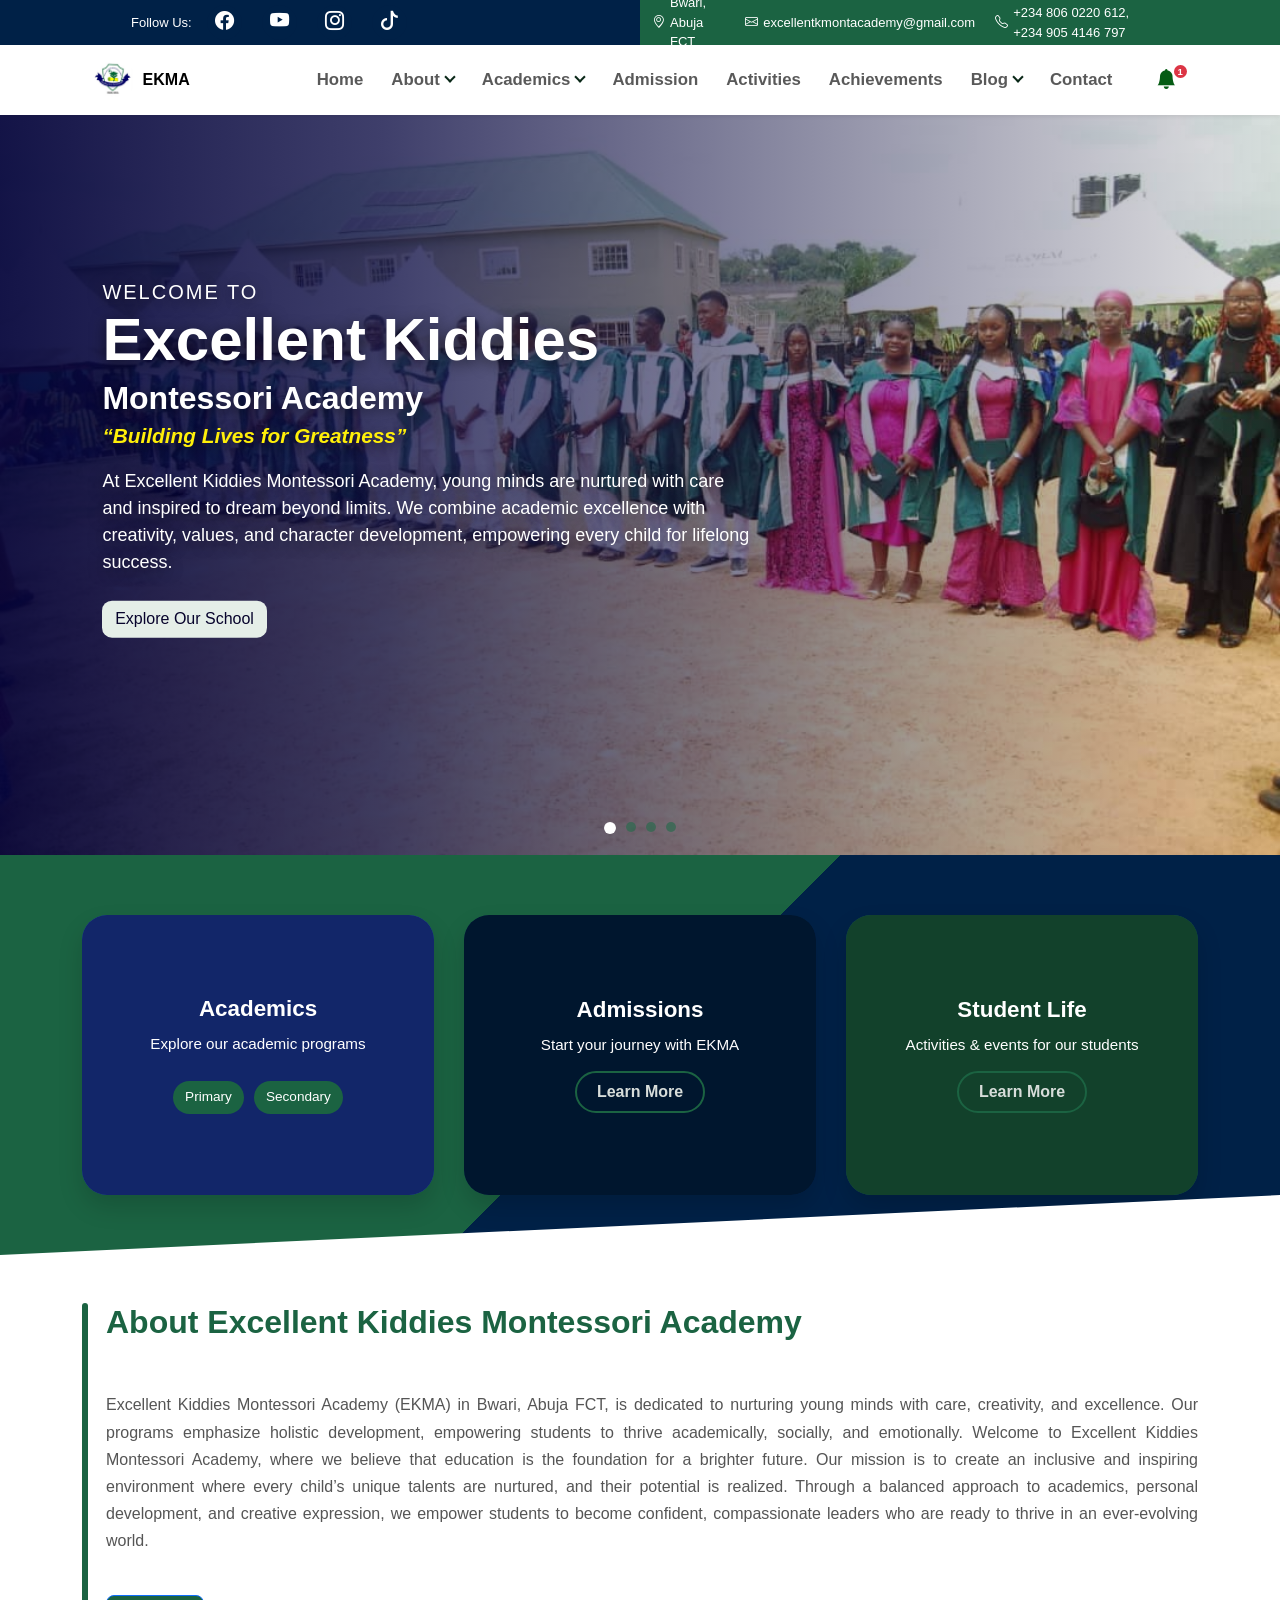
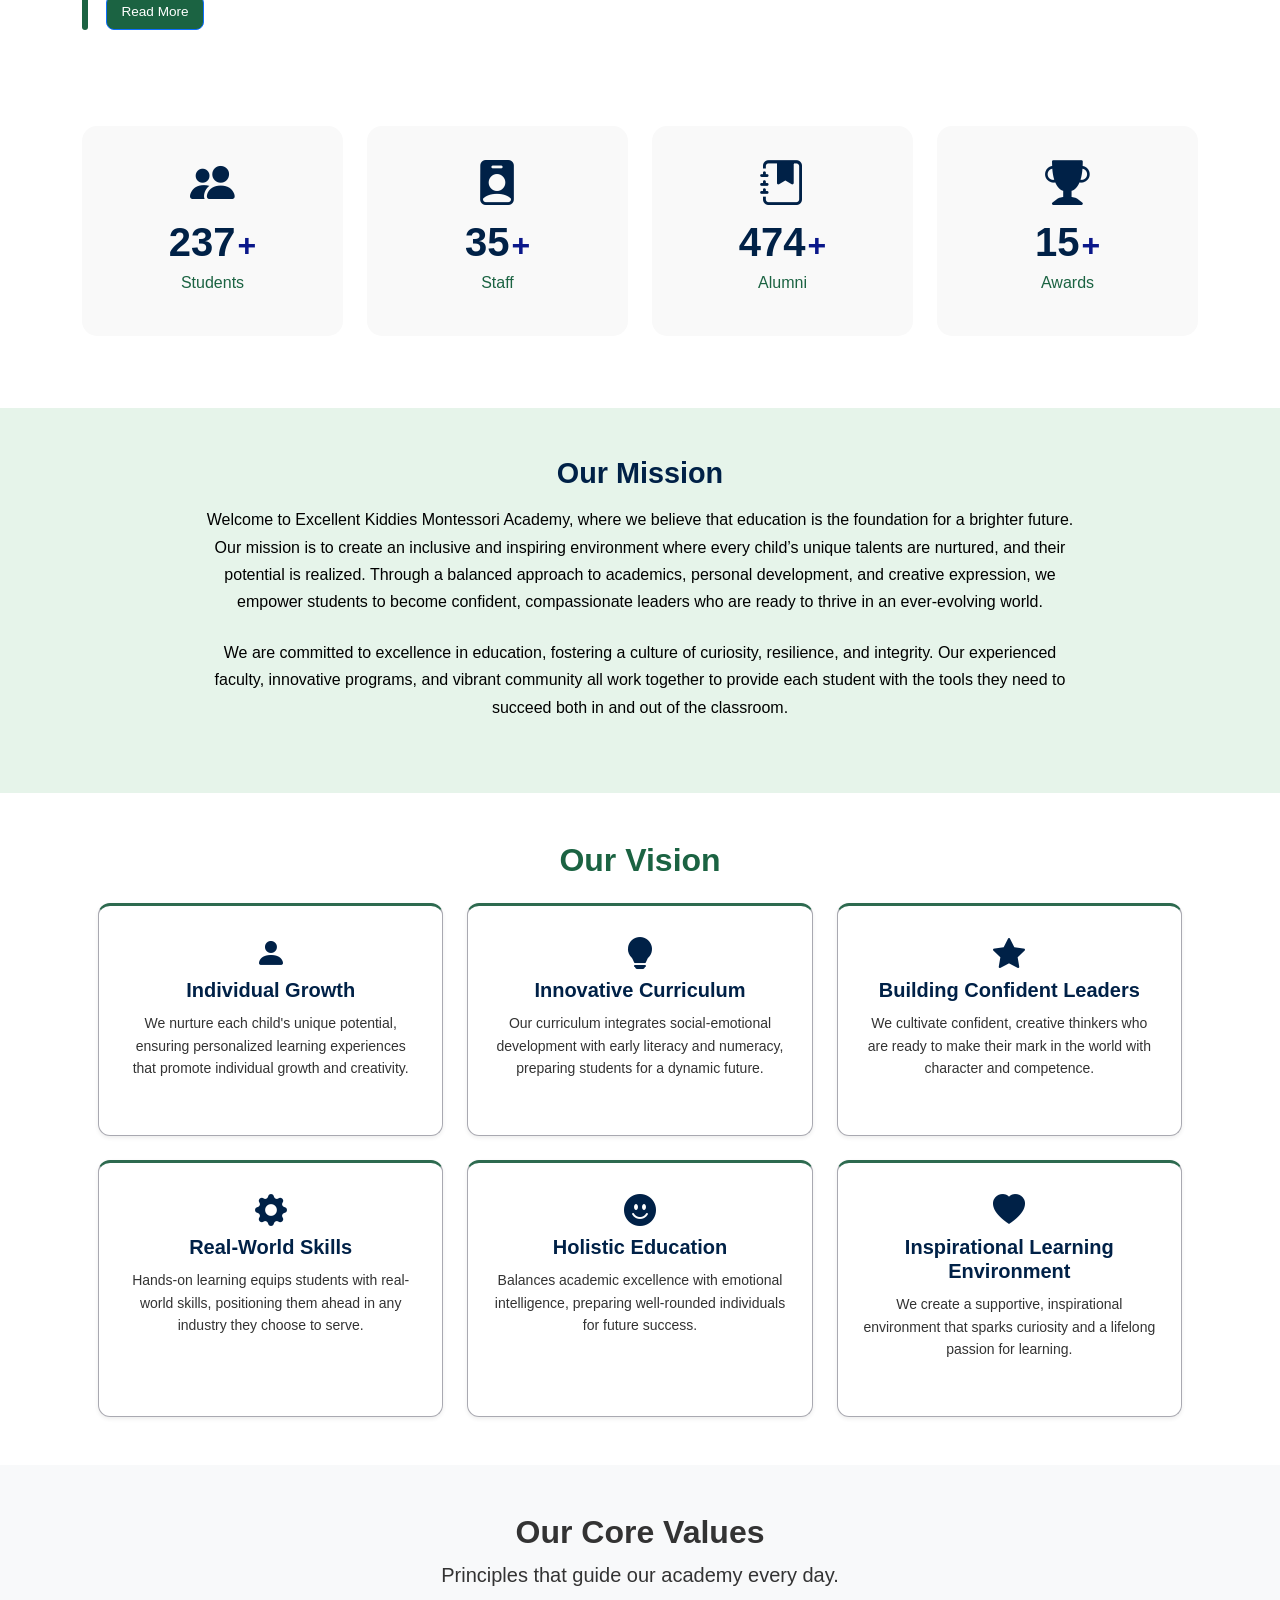
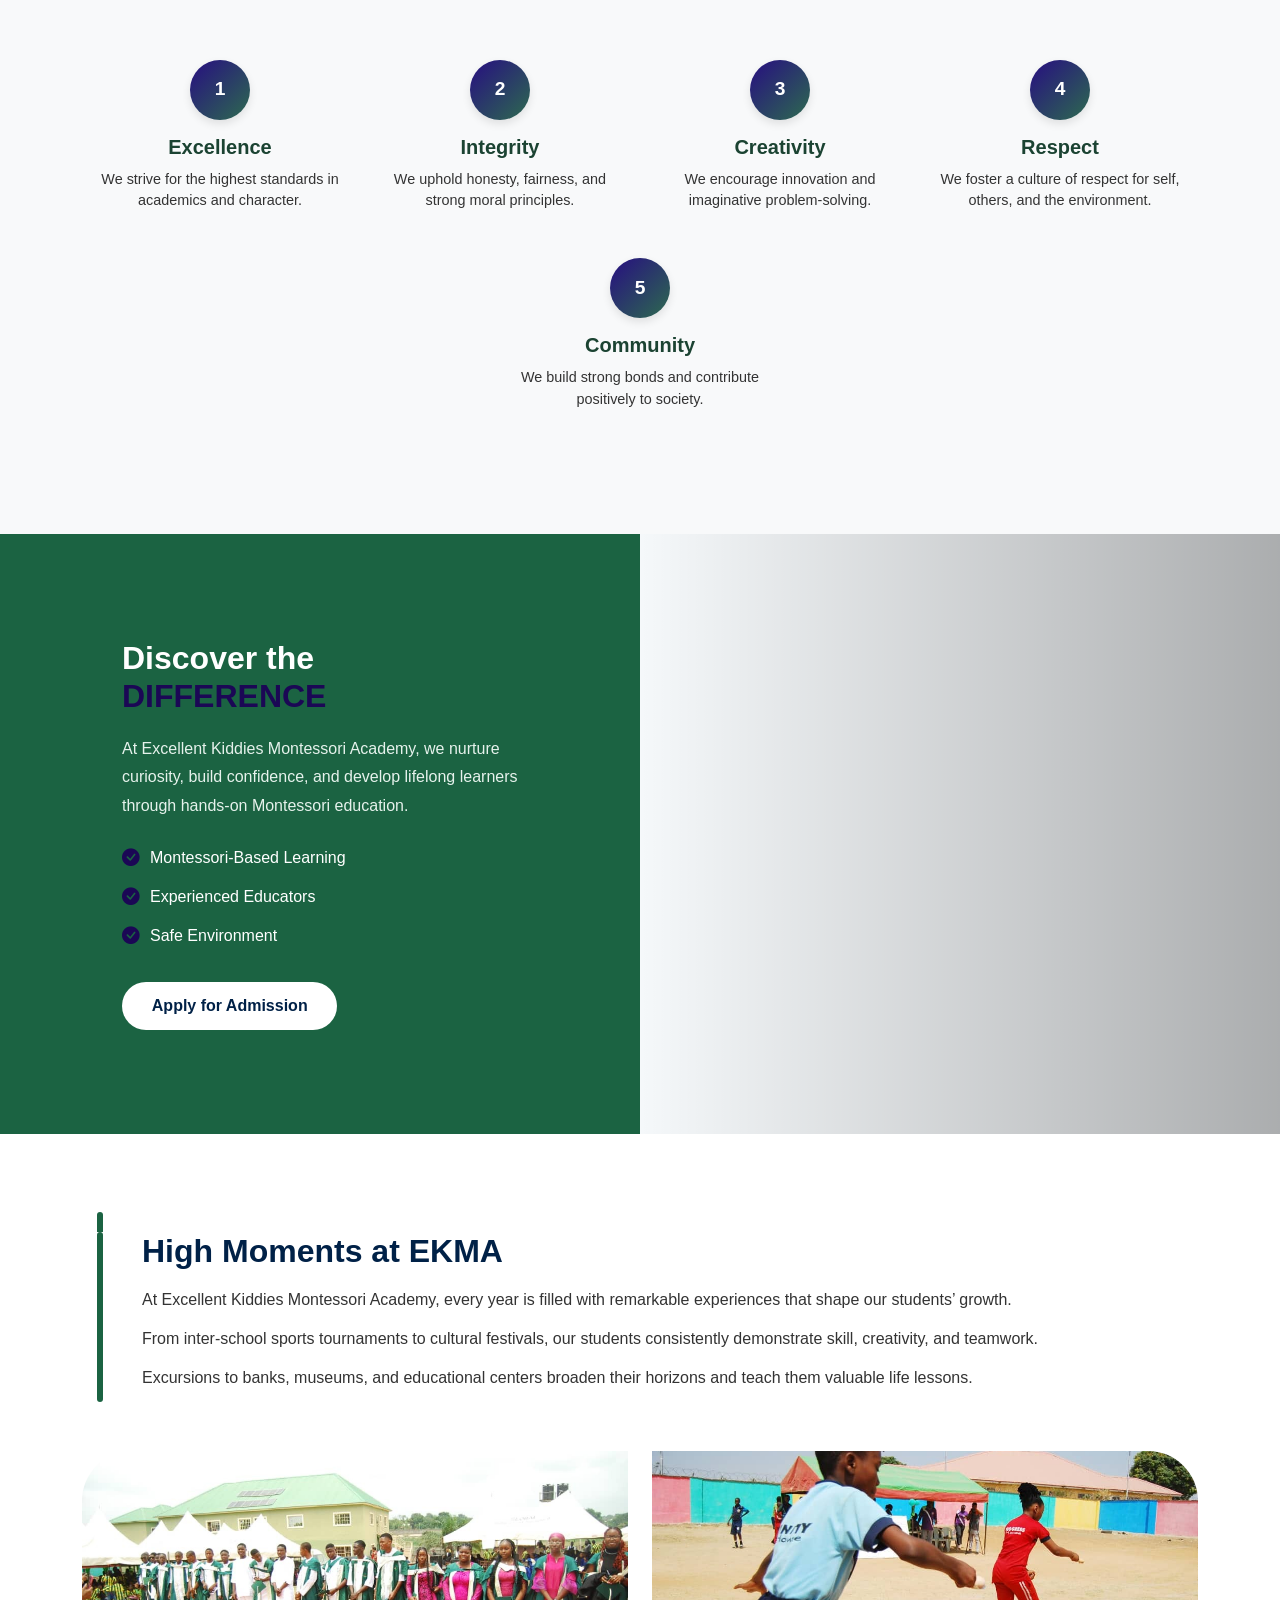
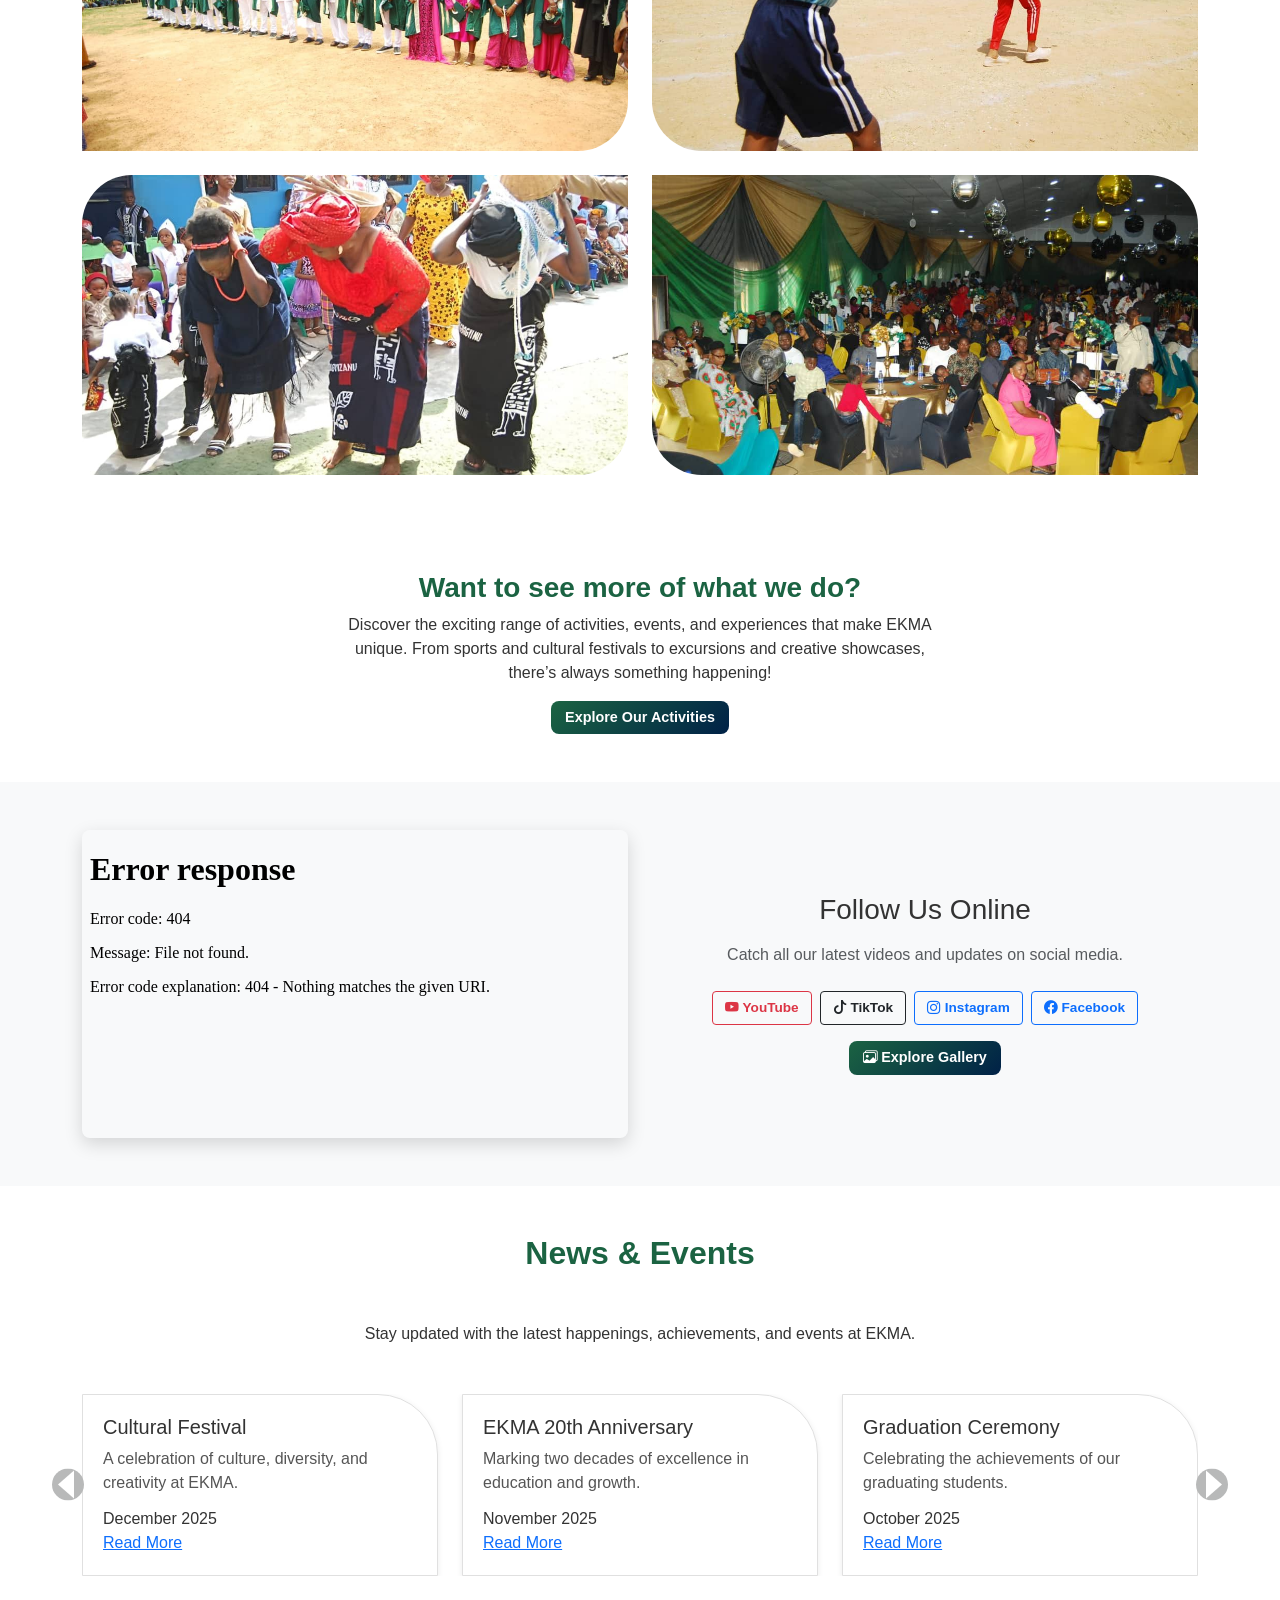
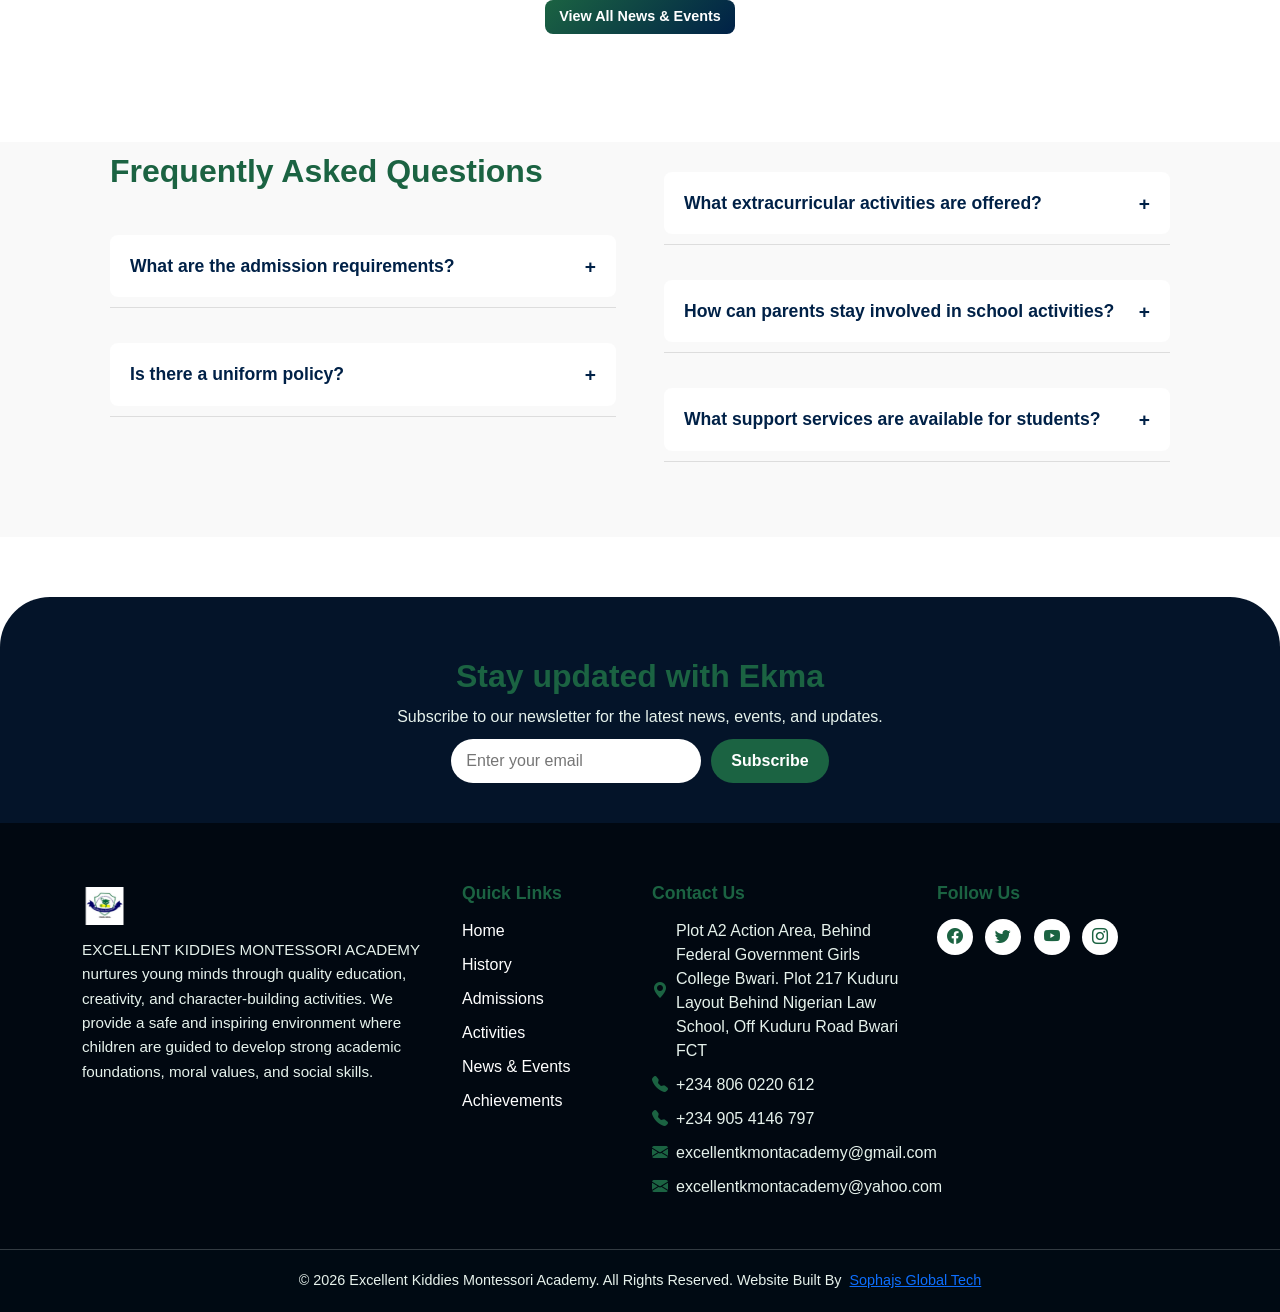
==== index.html @ 46bc73ca "save all" ====
<!DOCTYPE html>
<html lang="en">
<head>
  <meta charset="UTF-8" />
  <meta name="viewport" content="width=device-width, initial-scale=1.0"/>
  <title>Excellent Kiddies Montessori Academy | EKMA</title>

  <!-- Bootstrap & Icons -->
  <link href="https://cdn.jsdelivr.net/npm/bootstrap@5.3.0/dist/css/bootstrap.min.css" rel="stylesheet">
  <link href="https://cdn.jsdelivr.net/npm/bootstrap-icons@1.10.5/font/bootstrap-icons.css" rel="stylesheet">
  <link href="https://unpkg.com/aos@2.3.4/dist/aos.css" rel="stylesheet">


  <!-- External CSS -->
  <link rel="stylesheet" href="style.css">

</head> 
<body>

<!-- Announcement Modal -->
<div class="modal fade" id="announcementModal" tabindex="-1" aria-labelledby="announcementModalLabel" aria-hidden="true">
  <div class="modal-dialog modal-dialog-centered modal-md"><!-- compact modal -->
    <div class="modal-content shadow-sm rounded-3">

      <!-- Header -->
      <div class="modal-header border-0">
        <h6 class="modal-title fw-bold text-success ms-2" id="announcementModalLabel">Announcements</h6>
        <button type="button" class="btn-close" data-bs-dismiss="modal"></button>
      </div>

      <!-- Body -->
      <div class="modal-body">
        <!-- Announcement List -->
        <ul class="list-group list-group-flush small mb-3">
          <li class="list-group-item">Admissions ongoing for 2026/2027 session</li>
          <li class="list-group-item">Common Entrance update: Forms available</li>
          <li class="list-group-item">Resumption date: 15th March 2026</li>
          <li class="list-group-item">Exam timetable release soon</li>
        </ul>

        <!-- Newsletter Section -->
        <div class="text-start mb-3 ms-2">
          <p class="fw-semibold mb-2">Full Newsletter Available</p>
          <a href="ASSETS/NEWSPAPER 6th January 2026.pdf" 
             class="btn btn-success btn-sm" 
             download>
            Download <i class="bi bi-download"></i>
          </a>
          <a href="ASSETS/NEWSPAPER 6th January 2026.pdf" 
             target="_blank" 
             class="btn btn-outline-primary btn-sm ms-2">
            View Online <i class="bi bi-eye"></i>
          </a>
        </div>

        <!-- Resources Section -->
        <div class="border-top pt-3 ms-2">
          <h6 class="fw-semibold mb-2">Other Resources</h6>
          <div class="d-flex flex-wrap gap-2">
            <a href="ASSETS/SchoolFeesBreakdown.pdf" class="btn btn-outline-secondary btn-sm" download>
              School Fees Breakdown
            </a>
            <a href="ASSETS/ListOfBooks.pdf" class="btn btn-outline-secondary btn-sm" download>
              List of Books
            </a>
            <a href="ASSETS/BusRoutingPrices.pdf" class="btn btn-outline-secondary btn-sm" download>
              Bus Routing Prices
            </a>
          </div>
        </div>
      </div>

      <!-- Footer -->
      <div class="modal-footer border-0 justify-content-center">
        <small class="text-danger fw-semibold text-center">
          *Announcements and resources are updated regularly.*
        </small>
      </div>
    </div>
  </div>
</div>

 <!-- Top Header Bar -->
<div class="header-top">
  <div class="container-fluid p-0"> <!-- remove container padding -->
    <div class="row m-0 align-items-center"> <!-- remove row margin -->
      
    <!-- Left: Follow Us -->
<div class="col-6 d-flex align-items-center header-left">
  <div class="follow-us ms-3">
    <span>Follow Us:</span>
    <a href="#" class="social-icon"><i class="bi bi-facebook"></i></a>
    <a href="#" class="social-icon"><i class="bi bi-youtube"></i></a>
    <a href="#" class="social-icon"><i class="bi bi-instagram"></i></a>
    <a href="#" class="social-icon"><i class="bi bi-tiktok"></i></a>
  </div>
</div>

      <!-- Right: Contact Info -->
      <div class="col-6 d-flex align-items-center justify-content-end header-right">
        <div class="contact-info me-3">
          <span><i class="bi bi-geo-alt"></i> Bwari, Abuja FCT</span>
          <span><i class="bi bi-envelope"></i> excellentkmontacademy@gmail.com</span>
          <span><i class="bi bi-telephone"></i> +234 806 0220 612, +234 905 4146 797 </span>
        </div>
      </div>

    </div>
  </div>
</div>

<!-- Main Navbar -->
<nav class="navbar navbar-expand-lg navbar-light bg-white shadow-sm sticky-top">
  <div class="container-fluid">

    <!-- Logo -->
    <a class="navbar-brand d-flex align-items-center" href="index.html">
      <img src="GRAPHICS/ekma logo.jpeg" alt="EKMA Logo" class="me-2 rounded-circle" height="45" width="45">
      <span class="fw-bold fs-6">EKMA</span>
    </a>

    <!-- Toggler -->
    <button class="navbar-toggler" type="button" data-bs-toggle="offcanvas" 
            data-bs-target="#offcanvasNav" aria-controls="offcanvasNav" 
            aria-label="Toggle navigation">
      <span class="hamburger"><i class="bi bi-list"></i></span>
    </button>

    <!-- Offcanvas Menu -->
    <div class="offcanvas offcanvas-end" tabindex="-1" id="offcanvasNav">
      <div class="offcanvas-header">
        <h5 class="offcanvas-title">Menu</h5>
        <button type="button" class="btn-close text-reset" data-bs-dismiss="offcanvas"></button>
      </div>
      <div class="offcanvas-body">
        <ul class="navbar-nav ms-auto align-items-lg-center">
          <li class="nav-item"><a class="nav-link fw-semibold" href="index.html">Home</a></li>
          
          <!-- About Dropdown -->
          <li class="nav-item dropdown">
            <a class="nav-link dropdown-toggle fw-semibold" href="#" id="aboutDropdown" role="button" data-bs-toggle="dropdown">About</a>
            <ul class="dropdown-menu">
              <li><a class="dropdown-item" href="History.html">History</a></li>
              <li><a class="dropdown-item" href="Administration.html">Administration</a></li>
              <li><a class="dropdown-item" href="Mission-vision.html">Mission & Vision</a></li>
              <li><a class="dropdown-item" href="Facilities.html">Facilities Overview</a></li>
            </ul>
          </li>

          <!-- Academics Dropdown -->
          <li class="nav-item dropdown">
            <a class="nav-link dropdown-toggle fw-semibold" href="#" id="academicsDropdown" role="button" data-bs-toggle="dropdown">Academics</a>
            <ul class="dropdown-menu">
              <li><a class="dropdown-item" href="primary-section.html">Nursery / Primary Section</a></li>
              <li><a class="dropdown-item" href="secondary-section.html">Secondary Section</a></li>
            </ul>
          </li>

          <li class="nav-item"><a class="nav-link fw-semibold" href="Admission.html">Admission</a></li>
          <li class="nav-item"><a class="nav-link fw-semibold" href="Activities.html">Activities</a></li>
          <li class="nav-item"><a class="nav-link fw-semibold" href="Achievements.html">Achievements</a></li>

          <!-- Blog Dropdown -->
          <li class="nav-item dropdown">
            <a class="nav-link dropdown-toggle fw-semibold" href="#" id="blogDropdown" role="button" data-bs-toggle="dropdown">Blog</a>
            <ul class="dropdown-menu">
              <li><a class="dropdown-item" href="#" data-bs-toggle="modal" data-bs-target="#announcementModal">Announcements</a></li>
              <li><a class="dropdown-item" href="news-events.html">News & Events</a></li>
              <li><a class="dropdown-item" href="photo-gallery.html">Photo Gallery</a></li>
            </ul>
          </li>

          <li class="nav-item"><a class="nav-link fw-semibold" href="contact.html">Contact</a></li>
<!-- Bell Notification -->
<li class="nav-item ms-lg-3">
  <a href="#" class="nav-link position-relative bell-link" data-bs-toggle="modal" data-bs-target="#announcementModal">
    <i class="bi bi-bell-fill bell-icon"></i>
    <span class="badge bell-badge">1</span>
  </a>
</li>

        </ul>

        <!-- Social Media Icons (mobile only) -->
        <div class="mt-3 text-center d-lg-none d-block">
          <a href="#"><i class="bi bi-facebook"></i></a>
          <a href="#"><i class="bi bi-twitter"></i></a>
          <a href="#"><i class="bi bi-instagram"></i></a>
          <a href="#"><i class="bi bi-linkedin"></i></a>
        </div>
      </div>
    </div>
  </div>
</nav>


  <section id="heroCarousel" class="carousel slide" data-bs-ride="carousel">

  <div class="carousel-inner">

<!-- Slide 1 – Welcome -->
<div class="carousel-item active">
  <div class="hero">
    <img class="hero-img" src="GRAPHICS/ekma image 1.jpeg" alt="Excellent Kiddies Montessori Academy Campus">
    <div class="hero-content">
      <h1 class="hero-title">
        <span class="small-text">Welcome to</span><br>
        <span class="big-text">Excellent Kiddies</span><br>
        <span class="academy-text">Montessori Academy</span><br>
        <!-- Motto placed under heading -->
        <span class="motto-text">“Building Lives for Greatness”</span>
      </h1>

      <p class="hero-subtext">
        At Excellent Kiddies Montessori Academy, young minds are nurtured with care and inspired to dream beyond limits.  
        We combine academic excellence with creativity, values, and character development, empowering every child for lifelong success.
      </p>

      <!-- Routed to History page -->
      <a href="History.html" class="hero-btn">Explore Our School</a>
    </div>
  </div>
</div>


<!-- Slide 2 – Academic Excellence -->
<div class="carousel-item">
  <div class="hero">
    <img class="hero-img" src="GRAPHICS/Ekma image 3.jpeg" alt="Students in classroom">
    <div class="hero-content">
      <h1 class="hero-title"><span class="big-text">Academic Excellence</span></h1>
      <p class="hero-subtext">
        We deliver quality Montessori-based education that nurtures confidence and creativity.  
        Our approach builds strong critical thinking skills and prepares students for lifelong success.
      </p>
      <!-- Two routed buttons -->
      <div class="d-flex gap-2">
        <a href="primary-section.html" class="hero-btn">Nursery & Primary</a>
        <a href="secondary-section.html" class="hero-btn">Secondary</a>
      </div>
    </div>
  </div>
</div>

<!-- Slide 3 – Entrepreneurship & Technology -->
<div class="carousel-item">
  <div class="hero">
    <img class="hero-img" src="GRAPHICS/Ekma Image 4.jpeg" alt="Students learning technology and vocational skills">
    <div class="hero-content">
      <h1 class="hero-title"><span class="big-text">Entrepreneurship & Technology</span></h1>
      <p class="hero-subtext">
        We embrace innovation by teaching digital skills and vocational knowledge.  
        Students are empowered to apply creativity and entrepreneurship for real-world success.
      </p>
      <!-- Routed to Activities page -->
      <a href="activities.html" class="hero-btn">See Our Activities</a>
    </div>
  </div>
</div>

<!-- Slide 4 – Achievements -->
<div class="carousel-item">
  <div class="hero">
    <img class="hero-img" src="GRAPHICS/Ekma image 2.jpeg" alt="Students receiving awards">
    <div class="hero-content">
      <h1 class="hero-title"><span class="big-text">Our Achievements</span></h1>
      <p class="hero-subtext">
        We celebrate excellence in academics, sports, leadership, and community service.  
        Every achievement reflects our commitment to holistic growth and student success.
      </p>
      <!-- Routed to Achievements page -->
      <a href="achievements.html" class="hero-btn">View Achievements</a>
    </div>
  </div>
</div>

  <!-- Controls -->
  <button class="carousel-control-prev custom-control" type="button" data-bs-target="#heroCarousel" data-bs-slide="prev">
    <span class="carousel-control-prev-icon"></span>
  </button>

  <button class="carousel-control-next custom-control" type="button" data-bs-target="#heroCarousel" data-bs-slide="next">
    <span class="carousel-control-next-icon"></span>
  </button>

</section>


<div class="carousel-indicators">
  <button type="button" data-bs-target="#heroCarousel" data-bs-slide-to="0" class="active"></button>
  <button type="button" data-bs-target="#heroCarousel" data-bs-slide-to="1"></button>
  <button type="button" data-bs-target="#heroCarousel" data-bs-slide-to="2"></button>
  <button type="button" data-bs-target="#heroCarousel" data-bs-slide-to="3"></button>
</div>
<section class="feature-section feature-section-bg">
  <div class="container">
    <div class="feature-row">



      
      <!-- Academics Card -->
      <div class="feature-card academics-card">
        <div class="feature-overlay">
          <h3>Academics</h3>
          <p>Explore our academic programs</p>
          <div class="academics-dropdown">
            <a href="primary-section.html" class="dropdown-link">Primary</a>
            <a href="secondary-section.html" class="dropdown-link">Secondary</a>
          </div>
        </div>
      </div>

      <!-- Admissions Card -->
      <div class="feature-card admissions-card">
        <div class="feature-overlay">
          <h3 class="admissions-heading">Admissions</h3>
          <p>Start your journey with EKMA</p>
          <a href="Admission.html" class="feature-btn">Learn More</a>
        </div>
      </div>

      <!-- Student Life Card -->
      <div class="feature-card studentlife-card">
        <div class="feature-overlay">
          <h3>Student Life</h3>
          <p>Activities & events for our students</p>
          <a href="activities.html" class="feature-btn">Learn More</a>
        </div>
      </div>

    </div>
  </div>
</section>




<!-- About Us Section -->
<section class="about-us py-5" id="about">
  <div class="container">
    <div class="about-text position-relative ps-4">
      <!-- Vertical Green Line -->
      <span class="green-line"></span>
      
      <!-- Section Title -->
      <h2 class="section-title text-start">About Excellent Kiddies Montessori Academy</h2>
      
      <!-- Section Text -->
      <p class="section-subtitle">
        Excellent Kiddies Montessori Academy (EKMA) in Bwari, Abuja FCT, is dedicated to nurturing young minds with care, creativity, and excellence. Our programs emphasize holistic development, empowering students to thrive academically, socially, and emotionally.
        Welcome to Excellent Kiddies Montessori Academy, where we believe that education is the foundation for a brighter future. Our mission is to create an inclusive and inspiring environment where every child’s unique talents are nurtured, and their potential is realized. Through a balanced approach to academics, personal development, and creative expression, we empower students to become confident,
         compassionate leaders who are ready to thrive in an ever-evolving world.
      </p>
      
      <!-- Read More Button -->
      <a href="history.html" class="btn btn-primary btn-read-more">Read More</a>
    </div>
  </div>
</section>

<!-- EKMA Modern Statistics Section -->
<section class="ekma-stats-modern py-5">
  <div class="container">
    <div class="row text-center g-4">

      <div class="col-6 col-md-3">
        <div class="ekma-stat-modern">
          <i class="bi bi-people-fill stat-icon"></i>
          <h2 class="stat-number" data-target="450">0</h2>
          <p class="stat-label">Students</p>
        </div>
      </div>

      <div class="col-6 col-md-3">
        <div class="ekma-stat-modern">
          <i class="bi bi-person-badge-fill stat-icon"></i>
          <h2 class="stat-number" data-target="35">0</h2>
          <p class="stat-label">Staff</p>
        </div>
      </div>

      <div class="col-6 col-md-3">
        <div class="ekma-stat-modern">
          <i class="bi bi-journal-bookmark-fill stat-icon"></i>
          <h2 class="stat-number" data-target="1200">0</h2>
          <p class="stat-label">Alumni</p>
        </div>
      </div>

      <div class="col-6 col-md-3">
        <div class="ekma-stat-modern">
          <i class="bi bi-trophy-fill stat-icon"></i>
          <h2 class="stat-number" data-target="15">0</h2>
          <p class="stat-label">Awards</p>
        </div>
      </div>

    </div>
  </div>
</section>

<!-- Mission Section -->
<section class="bg-green-light py-5" id="mission">
  <div class="container text-center">
    <h2 class="mission-title">Our Mission</h2>
    <p class="mission-text">
      Welcome to Excellent Kiddies Montessori Academy, where we believe that education is the foundation for a brighter future. Our mission is to create an inclusive and inspiring environment where every child’s unique talents are nurtured, and their potential is realized. Through a balanced approach to academics, personal development, and creative expression, we empower students to become confident, compassionate leaders who are ready to thrive in an ever-evolving world.
    </p>
    <p class="mission-text">
      We are committed to excellence in education, fostering a culture of curiosity, resilience, and integrity. Our experienced faculty, innovative programs, and vibrant community all work together to provide each student with the tools they need to succeed both in and out of the classroom.
    </p>
  </div>
</section>

<!-- Vision Section (same as before) -->
<section class="vision py-5">
  <div class="container">
    <h3 class="section-title text-center mb-4">Our Vision</h3>
    <div class="row row-cols-1 row-cols-md-2 row-cols-lg-3 g-4">
      <div class="col">
        <div class="vision-card p-4 text-center h-100 shadow-sm">
          <i class="bi bi-person-fill vision-icon mb-3"></i>
          <h5>Individual Growth</h5>
          <p>We nurture each child's unique potential, ensuring personalized learning experiences that promote individual growth and creativity.</p>
        </div>
      </div>
      <div class="col">
        <div class="vision-card p-4 text-center h-100 shadow-sm">
          <i class="bi bi-lightbulb-fill vision-icon mb-3"></i>
          <h5>Innovative Curriculum</h5>
          <p>Our curriculum integrates social-emotional development with early literacy and numeracy, preparing students for a dynamic future.</p>
        </div>
      </div>
      <div class="col">
        <div class="vision-card p-4 text-center h-100 shadow-sm">
          <i class="bi bi-star-fill vision-icon mb-3"></i>
          <h5>Building Confident Leaders</h5>
          <p>We cultivate confident, creative thinkers who are ready to make their mark in the world with character and competence.</p>
        </div>
      </div>
      <div class="col">
        <div class="vision-card p-4 text-center h-100 shadow-sm">
          <i class="bi bi-gear-fill vision-icon mb-3"></i>
          <h5>Real-World Skills</h5>
          <p>Hands-on learning equips students with real-world skills, positioning them ahead in any industry they choose to serve.</p>
        </div>
      </div>
      <div class="col">
        <div class="vision-card p-4 text-center h-100 shadow-sm">
          <i class="bi bi-emoji-smile-fill vision-icon mb-3"></i>
          <h5>Holistic Education</h5>
          <p>Balances academic excellence with emotional intelligence, preparing well-rounded individuals for future success.</p>
        </div>
      </div>
      <div class="col">
        <div class="vision-card p-4 text-center h-100 shadow-sm">
          <i class="bi bi-heart-fill vision-icon mb-3"></i>
          <h5>Inspirational Learning Environment</h5>
          <p>We create a supportive, inspirational environment that sparks curiosity and a lifelong passion for learning.</p>
        </div>
      </div>
    </div>
  </div>
</section>



<!-- Core Values Section -->
<section id="core-values" class="py-5 bg-light">
  <div class="container">
    <div class="text-center mb-5">
      <h2 class="fw-bold">Our Core Values</h2>
      <p class="lead">Principles that guide our academy every day.</p>
    </div>

    <div class="values-flow d-flex flex-wrap justify-content-center">
      <!-- Value 1 -->
      <div class="value-item text-center">
        <div class="value-circle"><span>1</span></div>
        <h5>Excellence</h5>
        <p>We strive for the highest standards in academics and character.</p>
      </div>

      <!-- Value 2 -->
      <div class="value-item text-center">
        <div class="value-circle"><span>2</span></div>
        <h5>Integrity</h5>
        <p>We uphold honesty, fairness, and strong moral principles.</p>
      </div>

      <!-- Value 3 -->
      <div class="value-item text-center">
        <div class="value-circle"><span>3</span></div>
        <h5>Creativity</h5>
        <p>We encourage innovation and imaginative problem-solving.</p>
      </div>

      <!-- Value 4 -->
      <div class="value-item text-center">
        <div class="value-circle"><span>4</span></div>
        <h5>Respect</h5>
        <p>We foster a culture of respect for self, others, and the environment.</p>
      </div>

      <!-- Value 5 -->
      <div class="value-item text-center">
        <div class="value-circle"><span>5</span></div>
        <h5>Community</h5>
        <p>We build strong bonds and contribute positively to society.</p>
      </div>
    </div>
  </div>
</section>


<section class="discover-split">
  <div class="container-fluid p-0">
    <div class="row g-0">

      <!-- LEFT SIDE -->
      <div class="col-lg-6 discover-left">
        <div class="container">
          <div class="discover-content">
            <h2 class="discover-title">
              Discover the <span>DIFFERENCE</span>
            </h2>

            <p class="discover-text">
              At Excellent Kiddies Montessori Academy, we nurture curiosity,
              build confidence, and develop lifelong learners through
              hands-on Montessori education.
            </p>

            <div class="discover-features">
              <div class="feature-item">
                <i class="bi bi-check-circle-fill"></i>
                Montessori-Based Learning
              </div>
              <div class="feature-item">
                <i class="bi bi-check-circle-fill"></i>
                Experienced Educators
              </div>
              <div class="feature-item">
                <i class="bi bi-check-circle-fill"></i>
                Safe Environment
              </div>
            </div>

            <a href="#" class="btn discover-btn">
              Apply for Admission
            </a>
          </div>
        </div>
      </div>

      <!-- RIGHT SIDE -->
      <div class="col-lg-6 discover-right"></div>

    </div>
  </div>
</section>
<!-- High Moments Section -->
<section class="high-moments-section py-5">
  <div class="container">

    <!-- Intro: Vertical Line + Text -->
    <div class="row align-items-start mb-5">
      
      <!-- Vertical Green Line -->
      <div class="col-auto d-flex justify-content-center">
        <div class="vertical-line"></div>
      </div>

      <!-- Text Content -->
      <div class="col ekma-high-moments">
        <h2 class="ekma-high-title">High Moments at EKMA</h2>

        <p>
          At Excellent Kiddies Montessori Academy, every year is filled with remarkable experiences that shape our students’ growth.
        </p>

        <p>
          From inter-school sports tournaments to cultural festivals, our students consistently demonstrate skill, creativity, and teamwork.
        </p>

        <p>
          Excursions to banks, museums, and educational centers broaden their horizons and teach them valuable life lessons.
        </p>
      </div>
    </div>

    <!-- Curved Grid: High Moments Cards -->
    <div class="row g-4 ekma-curved-grid">

      <!-- Card 1 -->
      <div class="col-md-6">
        <div class="curved-card left-card" data-bs-toggle="modal" data-bs-target="#momentModal1">
          <img src="GRAPHICS/ekma image 1.jpeg" alt="2024 Graduation Ceremony">
          <div class="card-overlay">
            <h5>2024 Graduation Ceremony</h5>
          </div>
        </div>
      </div>

      <!-- Card 2 -->
      <div class="col-md-6">
        <div class="curved-card right-card" data-bs-toggle="modal" data-bs-target="#momentModal2">
          <img src="GRAPHICS/ekma sports.jpeg" alt="2022 Inter House Sports">
          <div class="card-overlay">
            <h5>2022 Inter House Sports</h5>
          </div>
        </div>
      </div>

      <!-- Card 3 -->
      <div class="col-md-6">
        <div class="curved-card left-card" data-bs-toggle="modal" data-bs-target="#momentModal3">
          <img src="GRAPHICS/Ekma Cultural day.jpeg" alt="Cultural Festival 2025">
          <div class="card-overlay">
            <h5>Cultural Festival 2025</h5>
          </div>
        </div>
      </div>

      <!-- Card 4 -->
      <div class="col-md-6">
        <div class="curved-card right-card" data-bs-toggle="modal" data-bs-target="#momentModal4">
          <img src="GRAPHICS/ekma 20th Anniversary.jpeg" alt="EKMA 20th Anniversary">
          <div class="card-overlay">
            <h5>EKMA 20th Anniversary</h5>
          </div>
        </div>
      </div>

    </div> <!-- /row ekma-curved-grid -->

  </div> <!-- /container -->
</section>

<!-- Explore More Activities Caption -->
<div class="explore-activities text-center my-5">
  <h3 class="fw-bold" style="color:#1b6342;">
    Want to see more of what we do?
  </h3>
  <p style="max-width:600px; margin:0 auto; color:#333;">
    Discover the exciting range of activities, events, and experiences that make EKMA unique. 
    From sports and cultural festivals to excursions and creative showcases, there’s always something happening!
  </p>
  <a href="activities.html" class="btn fw-bold explore-gallery-btn mt-3">
    Explore Our Activities
  </a>
</div>

<section class="video-section py-5 bg-light">
  <div class="container">
    <div class="row align-items-center">
      
      <!-- Left: Featured Video -->
      <div class="col-md-6 mb-4 mb-md-0">
        <div class="video-wrapper">
          <div class="ratio ratio-16x9">
            <iframe src="GRAPHICS/EKMA LAB VIDEO.mp4"
                    title="Featured Video" allowfullscreen loading="lazy"></iframe>
          </div>
        </div>
      </div>

      <!-- Right: Social Media Promo -->
      <div class="col-md-6 text-center">
        <h3 class="mb-3">Follow Us Online</h3>
        <p class="text-muted mb-4">Catch all our latest videos and updates on social media.</p>
        
        <!-- Social Media Buttons -->
        <div class="d-flex justify-content-center gap-2 flex-wrap mb-3">
          <a href="https://www.youtube.com/@yourchannel" target="_blank" class="btn btn-outline-danger btn-sm">
            <i class="bi bi-youtube"></i> YouTube
          </a>
          <a href="https://www.tiktok.com/@yourhandle" target="_blank" class="btn btn-outline-dark btn-sm">
            <i class="bi bi-tiktok"></i> TikTok
          </a>
          <a href="https://www.instagram.com/yourhandle" target="_blank" class="btn btn-outline-primary btn-sm">
            <i class="bi bi-instagram"></i> Instagram
          </a>
          <a href="https://www.facebook.com/yourpage" target="_blank" class="btn btn-outline-primary btn-sm">
            <i class="bi bi-facebook"></i> Facebook
          </a>
        </div>
<!-- Explore Gallery Button on its own line -->
<div class="mt-3">
  <a href="photo-gallery.html" class="btn btn-lg fw-bold explore-gallery-btn">
    <i class="bi bi-images"></i> Explore Gallery
  </a>
</div>


    </div>
  </div>
</section>

<!-- News & Events Section -->
<section class="news-events py-5 bg-white">
  <div class="container">

    <!-- Section Header -->
    <div class="section-header text-center mb-5">
      <h2 class="section-title">News & Events</h2>
      <p>Stay updated with the latest happenings, achievements, and events at EKMA.</p>
    </div>

    <!-- Carousel -->
    <div id="eventsCarousel" class="carousel slide" data-bs-ride="carousel" data-bs-interval="4000">
      <div class="carousel-inner">

        <!-- First group of 3 cards -->
        <div class="carousel-item active">
          <div class="row g-4">
            <!-- Card 1 -->
            <div class="col-md-4">
              <div class="news-card">
                <div class="news-image" style="background-image: url('GRAPHICS/Ekma image 3.jpeg');"></div>
                <div class="news-content">
                  <h5>EKMA Annual Sports Day</h5>
                  <p>Our students showcased their talent and teamwork during the annual sports day.</p>
                  <div class="news-footer-row">
                    <div class="news-footer">March 2026</div>
                    <a href="#" class="news-btn">Read More</a>
                  </div>
                </div>
              </div>
            </div>
            <!-- Card 2 -->
            <div class="col-md-4">
              <div class="news-card">
                <div class="news-image" style="background-image: url('GRAPHICS/Ekma image 2.jpeg');"></div>
                <div class="news-content">
                  <h5>Science Fair Highlights</h5>
                  <p>Students demonstrated creativity and innovation at the science fair.</p>
                  <div class="news-footer-row">
                    <div class="news-footer">February 2026</div>
                    <a href="#" class="news-btn">Read More</a>
                  </div>
                </div>
              </div>
            </div>
            <!-- Card 3 -->
            <div class="col-md-4">
              <div class="news-card">
                <div class="news-image" style="background-image: url('GRAPHICS/Ekma image 2.jpeg');"></div>
                <div class="news-content">
                  <h5>Music & Arts Festival</h5>
                  <p>The annual festival celebrated creativity and diverse talents.</p>
                  <div class="news-footer-row">
                    <div class="news-footer">January 2026</div>
                    <a href="#" class="news-btn">Read More</a>
                  </div>
                </div>
              </div>
            </div>
          </div>
        </div>

        <!-- Second group of 3 cards -->
        <div class="carousel-item">
          <div class="row g-4">
            <!-- Card 4 -->
            <div class="col-md-4">
              <div class="news-card">
                <div class="news-image" style="background-image: url('GRAPHICS/Ekma Cultural day.jpeg');"></div>
                <div class="news-content">
                  <h5>Cultural Festival</h5>
                  <p>A celebration of culture, diversity, and creativity at EKMA.</p>
                  <div class="news-footer-row">
                    <div class="news-footer">December 2025</div>
                    <a href="#" class="news-btn">Read More</a>
                  </div>
                </div>
              </div>
            </div>
            <!-- Card 5 -->
            <div class="col-md-4">
              <div class="news-card">
                <div class="news-image" style="background-image: url('GRAPHICS/ekma 20th Anniversary.jpeg');"></div>
                <div class="news-content">
                  <h5>EKMA 20th Anniversary</h5>
                  <p>Marking two decades of excellence in education and growth.</p>
                  <div class="news-footer-row">
                    <div class="news-footer">November 2025</div>
                    <a href="#" class="news-btn">Read More</a>
                  </div>
                </div>
              </div>
            </div>
            <!-- Card 6 -->
            <div class="col-md-4">
              <div class="news-card">
                <div class="news-image" style="background-image: url('GRAPHICS/Ekma Graduation.jpeg');"></div>
                <div class="news-content">
                  <h5>Graduation Ceremony</h5>
                  <p>Celebrating the achievements of our graduating students.</p>
                  <div class="news-footer-row">
                    <div class="news-footer">October 2025</div>
                    <a href="#" class="news-btn">Read More</a>
                  </div>
                </div>
              </div>
            </div>
          </div>
        </div>

      </div>

      <!-- Controls -->
      <button class="carousel-control-prev" type="button" data-bs-target="#eventsCarousel" data-bs-slide="prev">
        <span class="carousel-control-prev-icon"></span>
      </button>
      <button class="carousel-control-next" type="button" data-bs-target="#eventsCarousel" data-bs-slide="next">
        <span class="carousel-control-next-icon"></span>
      </button>
    </div>

    <!-- View All Button -->
    <div class="text-center mt-4">
      <a href="news-events.html" class="btn fw-bold explore-gallery-btn">
        View All News & Events
      </a>
    </div>

  </div>
</section>



<section class="faq-section">
  <div class="container-fluid p-0">
    <div class="faq-content row gx-5">

      <!-- LEFT COLUMN -->
      <div class="col-lg-6">
        <h2 class="faq-title">Frequently Asked Questions</h2>
        <div class="faq-accordion">
          <div class="faq-item">
            <button class="faq-question">What are the admission requirements?</button>
            <div class="faq-answer">
              <p>Students must meet our academic prerequisites and submit required documents including birth certificate and past academic records.</p>
            </div>
          </div>
          <div class="faq-item">
            <button class="faq-question">Is there a uniform policy?</button>
            <div class="faq-answer">
              <p>Yes, all students are required to wear the school uniform, details of which are provided upon admission.</p>
            </div>
          </div>
        </div>
      </div>

      <!-- RIGHT COLUMN -->
      <div class="col-lg-6">
        <div class="faq-accordion">
          <div class="faq-item">
            <button class="faq-question">What extracurricular activities are offered?</button>
            <div class="faq-answer">
              <p>We offer sports, music, art, and STEM clubs to enrich the students’ learning experience.</p>
            </div>
          </div>
          <div class="faq-item">
            <button class="faq-question">How can parents stay involved in school activities?</button>
            <div class="faq-answer">
              <p>Parents can join our PTA, attend school events, and participate in volunteer programs.</p>
            </div>
          </div>
          <div class="faq-item">
            <button class="faq-question">What support services are available for students?</button>
            <div class="faq-answer">
              <p>We provide counseling, tutoring, and mentorship programs to support each student’s development.</p>
            </div>
          </div>
        </div>
      </div>

    </div>
  </div>
</section>


<!-- EKMA Footer -->
<footer class="ekma-footer">
<!-- Subscribe / Newsletter Section -->
<div class="footer-subscribe">
  <div class="container text-center">
    <h3 class="footer-subscribe-title">Stay updated with Ekma</h3>
    <p class="footer-subscribe-text">
      Subscribe to our newsletter for the latest news, events, and updates.
    </p>
    <form class="subscribe-form" onsubmit="event.preventDefault(); showModal();">
      <input type="email" id="subscribe-email" placeholder="Enter your email" required>
      <button type="submit">Subscribe</button>
    </form>
  </div>
</div>

<!-- Success Modal -->
<div id="subscribeModal" class="modal-overlay">
  <div class="modal-box">
    <h4>Subscription Successful</h4>
    <p>Thank you for subscribing! We’ll keep you updated.</p>
    <button onclick="closeModal()">Close</button>
  </div>
</div>


  <!-- Main Footer Content -->
  <div class="footer-main">
    <div class="container">
      <div class="row gy-4">
<!-- Logo & About -->
<div class="col-md-4">
  <div class="footer-logo">
    <img src="GRAPHICS/ekma logo.jpeg" alt="EKMA Logo" class="logo-img">
    <p>
      EXCELLENT KIDDIES MONTESSORI ACADEMY nurtures young minds through quality education, 
      creativity, and character‑building activities. We provide a safe and inspiring environment 
      where children are guided to develop strong academic foundations, moral values, and social skills.
    </p>
  </div>
</div>
<!-- Quick Links -->
<div class="col-md-2">
  <h5>Quick Links</h5>
  <ul class="footer-links">
    <li><a href="index.html">Home</a></li>
    <li><a href="History.html">History</a></li>
    <li><a href="Admission.html">Admissions</a></li>
    <li><a href="Activities.html">Activities</a></li>
    <li><a href="news-event.html">News & Events</a></li>
     <li><a href="Achievements.html">Achievements</a></li>
  </ul>
</div>


        <!-- Contact Info -->
        <div class="col-md-3">
          <h5>Contact Us</h5>
          <p><i class="bi bi-geo-alt-fill"></i> Plot A2 Action Area, Behind Federal Government Girls College Bwari. Plot 217 Kuduru Layout Behind Nigerian Law School, Off Kuduru Road Bwari FCT</p>
          <p><i class="bi bi-telephone-fill"></i> +234 806 0220 612</p>
          <p><i class="bi bi-telephone-fill"></i> +234 905 4146 797</p>
          <p><i class="bi bi-envelope-fill"></i> excellentkmontacademy@gmail.com</p>
          <p><i class="bi bi-envelope-fill"></i> excellentkmontacademy@yahoo.com</p>
        </div>

        <!-- Social Media -->
        <div class="col-md-3">
          <h5>Follow Us</h5>
          <div class="footer-social">
            <a href="#"><i class="bi bi-facebook"></i></a>
            <a href="#"><i class="bi bi-twitter"></i></a>
            <a href="#"><i class="bi bi-youtube"></i></a>
            <a href="#"><i class="bi bi-instagram"></i></a>
          </div>
        </div>

      </div>
    </div>
  </div>
  
<!-- Bottom Footer -->
<div class="footer-bottom">
  <p>
    &copy; 2026 Excellent Kiddies Montessori Academy. All Rights Reserved. 
    Website Built By 
    <a href="https://sophajs.com/" class="footer-credit-link" target="_blank">
      Sophajs Global Tech
    </a>
  </p>
</div>


</footer>

<script>
  function showModal() {
    const emailInput = document.getElementById("subscribe-email");
    if (emailInput.value) {
      // Show modal
      document.getElementById("subscribeModal").style.display = "flex";
      // Clear input field
      emailInput.value = "";
    }
  }

  function closeModal() {
    document.getElementById("subscribeModal").style.display = "none";
  }

  // Optional: close modal when clicking outside
  window.onclick = function(event) {
    const modal = document.getElementById("subscribeModal");
    if (event.target === modal) {
      modal.style.display = "none";
    }
  }
</script>

<script>
  window.addEventListener("load", function() {
    document.body.classList.add("loaded");
  });
</script>

<!-- Scripts -->
  <script src="https://cdn.jsdelivr.net/npm/bootstrap@5.3.2/dist/js/bootstrap.bundle.min.js"></script>
  <script src="https://unpkg.com/aos@2.3.4/dist/aos.js"></script>

  <script>
    // Offcanvas toggle
    const offcanvasNav = document.getElementById('offcanvasNav');
    const toggler = document.querySelector('.navbar-toggler');
    const hamburger = toggler.querySelector('.hamburger');
    const closeIcon = toggler.querySelector('.close');

    offcanvasNav.addEventListener('show.bs.offcanvas', () => {
      hamburger.classList.add('d-none');
      closeIcon.classList.remove('d-none');
    });

    offcanvasNav.addEventListener('hidden.bs.offcanvas', () => {
      hamburger.classList.remove('d-none');
      closeIcon.classList.add('d-none');
    });

    // Initialize AOS
    AOS.init({ duration: 800, once: true });

    // FAQ Accordion
    document.querySelectorAll(".faq-question").forEach(item => {
      item.addEventListener("click", () => {
        const currentlyActive = document.querySelector(".faq-question.active");
        if(currentlyActive && currentlyActive !== item) {
          currentlyActive.classList.remove("active");
          currentlyActive.nextElementSibling.style.maxHeight = 0;
        }
        item.classList.toggle("active");
        const answer = item.nextElementSibling;
        answer.style.maxHeight = item.classList.contains("active") ? answer.scrollHeight + "px" : 0;
      });
    });

    // Counter animation
    const counters = document.querySelectorAll('.stat-number');
    const statsSection = document.querySelector('.ekma-stats-modern');
    let statsDone = false;
    const animateCounters = () => {
      counters.forEach(counter => {
        const target = +counter.getAttribute('data-target');
        let count = 0;
        const step = target / 200;
        const update = () => {
          if(count < target) {
            count = Math.ceil(count + step);
            counter.innerText = count;
            requestAnimationFrame(update);
          } else counter.innerText = target;
        };
        update();
      });
    };
    window.addEventListener('scroll', () => {
      if(statsSection && !statsDone && statsSection.getBoundingClientRect().top < window.innerHeight) {
        animateCounters();
        statsDone = true;
      }
    });

    // Hero Carousel external indicators
    const heroCarousel = document.querySelector('#heroCarousel');
    const bsCarousel = new bootstrap.Carousel(heroCarousel, { interval: 5000, ride: 'carousel', pause: false });
    const externalIndicators = Array.from(document.querySelectorAll('.carousel-indicators [data-bs-slide-to]'));
    function setActiveIndicator(index) {
      externalIndicators.forEach((btn, i) => {
        btn.classList.toggle('active', i === index);
        if(i === index) btn.setAttribute('aria-current', 'true');
        else btn.removeAttribute('aria-current');
      });
    }
    const initIndex = Array.from(heroCarousel.querySelectorAll('.carousel-item')).findIndex(i => i.classList.contains('active'));
    setActiveIndicator(initIndex >= 0 ? initIndex : 0);
    heroCarousel.addEventListener('slide.bs.carousel', e => setActiveIndicator(e.to));
    heroCarousel.addEventListener('slid.bs.carousel', e => setActiveIndicator(e.to));
    externalIndicators.forEach((btn, idx) => btn.addEventListener('click', e => { e.preventDefault(); bsCarousel.to(idx); setActiveIndicator(idx); }));

    // Hero 2x images
    (function () {
      const imgs = document.querySelectorAll('.hero-img');
      function trySwapTo2x(img) {
        const dpr = window.devicePixelRatio || 1;
        const displayWidth = img.clientWidth * dpr;
        const naturalWidth = img.naturalWidth || 0;
        if(naturalWidth && naturalWidth < displayWidth) {
          const data2x = img.dataset.src2x || img.dataset.src2X || img.dataset['2x'];
          if(data2x) { img.srcset = `${img.src} 1x, ${data2x} 2x`; img.src = data2x; return; }
          const try2x = img.src.replace(/(\.\w+)$/, '@2x$1');
          fetch(try2x, { method: 'HEAD' }).then(res => { if(res.ok){ img.srcset = `${img.src} 1x, ${try2x} 2x`; img.src = try2x; } }).catch(()=>{});
        }
      }
      function init(){ imgs.forEach(img => img.complete ? trySwapTo2x(img) : img.addEventListener('load', ()=>trySwapTo2x(img))); }
      window.addEventListener('load', init);
      window.addEventListener('resize', ()=> imgs.forEach(i => trySwapTo2x(i)));
      if(window.matchMedia){ const mq = window.matchMedia(`(resolution: ${window.devicePixelRatio}dppx)`); mq.addEventListener?.('change', ()=> imgs.forEach(i => trySwapTo2x(i))); }
    })();
  </script>



<script>
  document.addEventListener("DOMContentLoaded", function() {
    const elements = document.querySelectorAll('.fade-slide');
    const observer = new IntersectionObserver(entries => {
      entries.forEach(entry => {
        if (entry.isIntersecting) {
          entry.target.classList.add('show');
          observer.unobserve(entry.target); // animate once
        }
      });
    }, { threshold: 0.2 });

    elements.forEach(el => observer.observe(el));
  });
</script>


</body>
</html>
---- style.css ----
/* Base Reset */
html, body {
  margin: 0;
  padding: 0;
  box-sizing: border-box;
  width: 100vw;
  overflow-x: hidden;
  font-family: 'Segoe UI', Tahoma, Geneva, Verdana, sans-serif;
  background: #ffffff;
  color: white;

}

body {
  opacity: 0;
  transition: opacity 1.5s ease;
}

body.loaded {
  opacity: 1;
}
.hero-title, .hero-subtext, .hero-btn {
  opacity: 0;
  transform: translateX(-30px);   /* start slightly left */
  transition: all 1.8s ease;      /* smooth fade + slide */
}

.carousel-item.active .hero-title,
.carousel-item.active .hero-subtext,
.carousel-item.active .hero-btn {
  opacity: 1;
  transform: translateX(0);       /* slide into place */
}
/* Default hero content positioning */
.hero-content {
  margin-top: 0;   /* keep normal spacing on desktop */
}

/* On mobile screens, move text up */
@media (max-width: 768px) {
  .hero-content {
    margin-top: -40px;   /* shift upward */
  }
}

/* Base animation */
.fade-slide {
  opacity: 0;
  transform: translateX(-30px);   /* slide in from left */
  transition: all 1.8s ease;
}

/* When visible */
.fade-slide.show {
  opacity: 1;
  transform: translateX(0);
}

/* On mobile, shift sections upward instead of sideways */
@media (max-width: 768px) {
  .fade-slide {
    transform: translateY(-20px); /* move up gently */
  }
}

/* Top Header */
.header-top {
  position: fixed;
  top: 0;
  left: 0;
  width: 100%;        /* full width */
  display: flex;
  z-index: 1000;
  height: 45px;       /* slim height */
  font-size: 13px;
}

/* Row full width & height */
.header-top .row {
  display: flex;
  width: 100%;
  height: 100%;
  margin: 0;
}

/* Left column: dark blue */
.header-left {
  background-color: #002147;
  height: 100%;
  display: flex;
  align-items: center;
  flex: 1;            /* ensure left takes 50% */
  padding-left: 15px;
}

/* Right column: green */
.header-right {
  background-color: #1b6342;
  height: 100%;
  display: flex;
  align-items: center;
  justify-content: flex-end;
  flex: 1;            /* ensure right takes 50% */
  padding-right: 15px;
  color: white;
}
/* Left column: dark blue inner padding */
.header-left .follow-us {
  padding-left: 100px;      /* shift content further inward */
  display: flex;
  align-items: center;
  gap: 10px;
  color: white;
}

/* Right column: green inner padding */
.header-right .contact-info {
  padding-right: 100px;     /* shift content further inward */
  display: flex;
  align-items: center;
  gap: 20px;
}

/* Optional: reduce padding on smaller screens */
@media (max-width: 768px) {
  .header-left .follow-us,
  .header-right .contact-info {
    padding-left: 15px;
    padding-right: 15px;
    gap: 10px;
    flex-direction: column;
    align-items: center;
  }
}
/* Social icons */
.social-icon {
  display: inline-flex;
  align-items: center;
  justify-content: center;
  width: 28px;
  height: 28px;
  background-color: rgba(255, 255, 255, 0.2);
  color: white;
  border-radius: 50%;
  font-size: 13px;
  margin-left: 8px;
  transition: all 0.3s ease;
}

.social-icon:hover {
  background-color: #1b6342;
  color: #f8f8f8;
  transform: translateY(-2px);
}

/* Contact info spacing */
.contact-info {
  display: flex;
  gap: 20px;
  align-items: center;
  font-size: 13px;
  font-weight: 500;
}

.contact-info span {
  display: flex;
  align-items: center;
  gap: 5px;
}

/* Mobile stacking */
@media (max-width: 768px) {
  .header-top {
    height: auto;
  }
  .header-top .row {
    flex-direction: column;
    height: auto;
  }
  .header-left,
  .header-right {
    justify-content: center;
    padding: 5px 15px;
    height: auto;
  }
  .contact-info {
    flex-direction: column;
    gap: 5px;
  }
  .contact-info span {
    margin: 0;
  }
}

/* Navbar (desktop default) */
.navbar {
  position: fixed;
  top: 44px; /* desktop offset */
  left: 0;
  width: 100%;
  z-index: 999;
  background-color: #ffffff !important;
  padding: 0.rem 0;
  box-shadow: 0 2px 8px rgba(0, 0, 0, 0.1);
}
/* Bell Notification Styles */
.bell-link {
  position: relative;
}

.bell-icon {
  font-size: 1.25rem;       /* slightly larger bell */
  color: #055c14;           /* EKMA deep blue */
}

.bell-badge {
  position: absolute;
  top: 20%;                 /* slightly above center */
  left: 70%;                /* aligned neatly on bell */
  font-size: 0.6rem;        /* smaller text */
  padding: 2px 4px;         /* tighter badge */
  background-color: #dc3545;/* Bootstrap danger red */
  color: #fff;
  border-radius: 50%;
}

.navbar .container-fluid {
  padding: 0 7%;
}



/* Mobile override: fix navbar at very top */
@media (max-width: 767px) {
  .navbar {
    top: 0; /* stick to top on mobile */
  }
  body {
    padding-top: 70px; /* push content down equal to navbar height */
  }

 /* Collapse menu on mobile */
@media (max-width: 767px) {
  .navbar-collapse {
    max-height: 80vh;        /* limit height */
    overflow-y: auto;        /* allow scrolling if too tall */
    background-color: #fff;  /* keep background consistent */
    padding: 1rem;           /* spacing inside */
  }

  .navbar-nav .nav-link {
    font-size: 1rem;
    padding: 0.5rem 0.8rem;
  }

  .navbar-nav .dropdown-menu {
    position: static;        /* prevent dropdowns from floating weirdly */
    float: none;
  }
}


  /* Social icons inside mobile menu */
  .navbar-nav .social-icons {
    margin-top: 1rem;
    text-align: center;
  }
  .navbar-nav .social-icons a {
    margin: 0 8px;
    font-size: 1.2rem;
    color: #2d6a4f;
    transition: color 0.3s ease;
  }
  .navbar-nav .social-icons a:hover {
    color: #ffd60a;
  }
}

/* Dropdown Menu Styles */
.navbar-nav .dropdown-menu {
  background-color: #2d6a4f;
  border: none;
  border-radius: 8px;
  padding: 12px 0;
  box-shadow: 0 8px 24px rgba(0, 0, 0, 0.3);
  animation: slideDown 0.25s ease-in-out;
}

@keyframes slideDown {
  from { opacity: 0; transform: translateY(-10px); }
  to   { opacity: 1; transform: translateY(0); }
}

.navbar-nav .dropdown-item {
  color: #f0f5f0;
  padding: 12px 20px;
  transition: all 0.3s ease;
  font-weight: 500;
  display: flex;
  align-items: center;
  gap: 10px;
}

/* Nav items */
.navbar-nav .nav-link {
  font-size: 1.05rem;       /* slightly larger text */
  font-weight: 600;         /* bolder for clarity */
  padding: 0.6rem 1rem;     /* more breathing space */
  margin: 0 6px;            /* spacing between items */
  transition: color 0.3s ease;
}
.navbar-nav .dropdown-item:hover {
  background-color: #40916c;
  color: #ffd60a;
  padding-left: 28px;
}

.navbar-nav .dropdown-item i {
  font-size: 14px;
  transition: all 0.3s ease;
}

.navbar-nav .dropdown-item:hover i {
  color: #ffb703;
}

/* Dropdown Toggle Arrow */
.navbar-nav .dropdown-toggle::after {
  border: solid #0a2818;
  border-width: 0 2px 2px 0;
  display: inline-block;
  padding: 3px;
  margin-left: 6px;
  transform: rotate(45deg);
  transition: all 0.3s ease;
  color: #ffd60a;
}

.navbar-nav .dropdown-toggle[aria-expanded="true"]::after {
  border-color: #ffb703;
  transform: rotate(-135deg);
}

.navbar-nav .dropdown-toggle:hover::after {
  border-color: #ffb703;
}

.navbar-nav .dropdown-toggle:hover {
  color: #ffb703 !important;
}

/* Base styles */
.navbar-toggler .toggler-icon {
  font-size: 1.5rem;
  line-height: 1;
}
.navbar-toggler .hamburger { display: inline-block; }
.navbar-toggler .close { display: none; }


.navbar-toggler {
  border: none;              /* remove default border */
  outline: none !important;  /* remove outline */
  box-shadow: none !important;
}

.navbar-toggler:hover,
.navbar-toggler:focus {
  border: none !important;   /* prevent thick border on hover */
  outline: none !important;
  box-shadow: none !important;
}

.offcanvas .btn-close {
  border: none !important;       /* remove border */
  outline: none !important;      /* remove outline */
  box-shadow: none !important;   /* remove focus ring */
}

.offcanvas .btn-close:hover,
.offcanvas .btn-close:focus {
  border: none !important;
  outline: none !important;
  box-shadow: none !important;
}



/* Feature Section with Zig-Zag Background */
.feature-section-modern {
  position: relative;
  padding: 100px 0;
  overflow: hidden;
  background-color: #f5f8fa; /* page background */
}

/* Zig-Zag Background */
.zigzag-bg {
  position: absolute;
  top: 0;
  left: 0;
  width: 100%;
  height: 100%;
  background: repeating-linear-gradient(
    -45deg,
    #21744f 0 50px,   /* EKMA Green */
    #021b38 50px 100px /* EKMA Blue */
  );
  opacity: 0.2;  /* subtle so cards pop */
  z-index: 1;
}

/* Feature row */
.feature-row {
  display: flex;
  gap: 30px;
  justify-content: space-between;
  flex-wrap: wrap;
  position: relative;
  z-index: 2; /* above the zigzag */
  
}/* Feature Section Background */
.feature-section-bg {
  position: relative;
  background: linear-gradient(135deg, #1b6342 50%, #002147 50%);
  clip-path: polygon(0 0, 100% 0, 100% 85%, 0 100%);
  padding: 60px 0;
}

/* Feature Row */
.feature-row {
  display: flex;
  gap: 30px;
  justify-content: center;
  flex-wrap: wrap;
}

/* Feature Cards */
.feature-card {
  position: relative;
  flex: 1 1 280px;
  min-width: 280px;
  height: 280px;
  border-radius: 25px;
  overflow: hidden;
  cursor: pointer;
  transition: transform 0.4s, box-shadow 0.4s;
  display: flex;
  justify-content: center;
  align-items: center;
  text-align: center;
  box-shadow: 0 12px 25px rgba(0,0,0,0.15);
}

/* Card Colors */
.academics-card { background-color: #1b3aa1; }
.admissions-card { background-color: #002147; }
.studentlife-card { background-color: #1b6342; }

/* Overlay */
.feature-overlay {
  position: absolute;
  inset: 0;
  display: flex;
  flex-direction: column;
  justify-content: center;
  align-items: center;
  padding: 20px;
  background: rgba(0,0,0,0.35); /* dark transparent overlay */
  border-radius: 25px;
  transition: background 0.3s;
}

.feature-overlay h3,
.feature-overlay p {
  color: #fff; /* ensure text is readable */
}


.feature-card:hover .feature-overlay {
  background: rgba(255,255,255,0.95);
}

/* Overlay Text */
.feature-overlay h3 {
  font-size: 1.4rem;
  margin-bottom: 10px;
  font-weight: 700;
  color: #1b6342; /* default heading color */
}

.feature-overlay p {
  font-size: 0.95rem;
  margin-bottom: 15px;
  color: #333;
}

/* Admissions heading override */
.admissions-heading {
  color: #fff; /* white heading for blue card */
}

/* Buttons */
.feature-btn {
  padding: 7px 20px;
  border: 2px solid #1b6342;
  border-radius: 25px;
  color: #d7ddda;
  font-weight: 600;
  text-decoration: none;
  transition: all 0.3s;
}

.feature-btn:hover {
  background-color: #d6e2d7; 
  color: #002147;
  transform: translateY(-2px);
}

/* Academics Dropdown */
.academics-dropdown {
  margin-top: 10px;
  display: flex;
  gap: 10px;
}

.academics-dropdown .dropdown-link {
  padding: 6px 12px;
  border-radius: 20px;
  background-color: #1b6342;
  color: #fff;
  font-size: 0.85rem;
  text-decoration: none;
  transition: background 0.3s;
}

.academics-dropdown .dropdown-link:hover {
  background-color: #e4e1db;
  color: #002147;
}

/* Overlay Text */
.feature-overlay h3 {
  font-size: 1.4rem;
  margin-bottom: 10px;
  font-weight: 700;
  color: #fff; /* force white heading */
}

.feature-overlay p {
  font-size: 0.95rem;
  margin-bottom: 15px;
  color: #fff; /* force white paragraph */
}

/* Hover effect */
.feature-card:hover .feature-overlay {
  background: rgba(0,0,0,0.55); /* darker overlay, not white */
}

@media (max-width: 992px) {
  .feature-row {
    flex-direction: column;
    gap: 20px;
    padding: 0 20px;   /* more horizontal padding */
  }

  .feature-card {
    flex: 1 1 100%;
    height: auto;
    min-height: 200px;
    margin: 0 auto;    /* center the card */
    max-width: 95%;    /* prevent touching edges */
  }
}

@media (max-width: 576px) {
  .feature-row {
    padding: 0 15px;   /* consistent spacing on very small screens */
  }

  .feature-card {
    max-width: 100%;
    margin: 0 auto;    /* keep centered */
  }
}



/* About Us Section */
.about-us {
  background-color: #ffffff; /* plain white */
  color: #333;
  padding-top: 4rem;
  padding-bottom: 4rem;
}

.about-text {
  position: relative;
  padding-left: 30px; /* space for vertical line */
}

.green-line {
  position: absolute;
  left: 0;
  top: 0;
  bottom: 0;
  width: 6px; /* slightly thicker */
  background-color: #1b6342; /* EKMA green */
  border-radius: 3px; /* curved edges for modern look */
}

.section-title {
  font-size: 2.2rem;
  font-weight: 700;
  color: #002147;
  margin-bottom: 1rem;
  text-transform: none; /* title case */
  text-align: left;
}

.section-subtitle {
  font-size: 1rem;
  line-height: 1.7;
  color: #555;
  margin-bottom: 1.5rem;
    text-align: justify; /
}
.btn-read-more {
  background-color: #1b6342;
  color: #fff;
  font-size: 0.85rem;       /* smaller text */
  padding: 0.4rem 0.9rem;   /* reduced padding */
  border-radius: 8px;
  text-decoration: none;
  transition: all 0.3s ease;
  display: inline-block;
}

.btn-read-more:hover {
  background-color: #14532d;
  color: #fff;
  text-decoration: none;
  transform: translateY(-2px);
}
/* Mission Section */
.bg-green-light {
  background-color: #e6f4ea; /* soft green background */
  padding: 4rem 0;
}

.mission-text {
  font-size: 1rem;
  line-height: 1.7;
  max-width: 900px;
  margin: 0 auto 1.5rem auto;
  text-align: center;
  color: black;
}

.mission-title {
  font-size: 2rem;
  font-weight: 700;
  color: #14532d;
  text-align: center; /* center the heading */
  margin-bottom: 1rem;
}
/* Vision section row spacing */
.vision .row {
  padding-left: 1rem;
  padding-right: 1rem;   /* even spacing left and right */
}

/* Vision cards */
.vision-card {
  border: none;
  border-top: 4px solid #1b6342;
  border-radius: 0.6rem;
  background-color: #f9f9f9;
  transition: transform 0.3s ease, box-shadow 0.3s ease;
  margin-bottom: 1.5rem; /* spacing between cards */
  padding: 0.8rem 1rem;  /* reduced inner padding top/bottom + sides */
}

/* Hover effect */
.vision-card:hover {
  transform: translateY(-5px);
  box-shadow: 0 8px 20px rgba(0,0,0,0.15);
}

/* Card heading */
.vision-card h5 {
  font-weight: 600;
  color: #1b6342;
  margin-bottom: 0.7rem;
  text-align: center;
}

/* Card text */
.vision .vision-card p {
  color: #333333 !important;
  font-size: 14px;
  line-height: 1.6;
  margin-bottom: 0.5rem; /* tighten spacing below text */
}

/* Icon */
.vision-icon {
  font-size: 2.2rem; /* slightly smaller */
  color: #1b6342;
  margin-bottom: 0.5rem; /* reduce gap below icon */
}

/* Responsive adjustments */
@media (max-width: 768px) {
  .vision-card {
    margin-left: auto;
    margin-right: auto;   /* center cards */
    max-width: 95%;       /* prevent hugging screen edges */
    padding: 0.6rem 0.8rem; /* tighter inner padding on mobile */
  }
}

/* ==========================
   EKMA MODERN STATISTICS
========================== */

.ekma-stats-modern {
  background-color: #ffffff;
  padding: 80px 0;
}

.ekma-stat-modern {
  padding: 25px 15px;
  transition: transform 0.3s ease, box-shadow 0.3s ease;
  border-radius: 15px;
  background-color: #f9f9f9;
  margin-bottom: 1.5rem;   /* spacing between boxes */
}

.ekma-stat-modern:hover {
  transform: translateY(-8px);
  box-shadow: 0 10px 25px rgba(0, 0, 0, 0.08);
}

.stat-icon {
  font-size: 2.8rem;
  color: #002147;
  margin-bottom: 15px;
}

.stat-number {
  font-size: 2.5rem;
  font-weight: 700;
  color: #002147;
  margin-bottom: 5px;
}

/* Add plus sign after each stat number */
.stat-number::after {
  content: "+";
  font-size: 2rem;
  margin-left: 2px;
  color: #0a178a; /* accent color */
}

.stat-label {
  font-size: 1rem;
  font-weight: 500;
  color: #1b6342; /* EKMA green for labels */
}

/* Responsive adjustments */
@media (max-width: 768px) {
  .ekma-stats-modern {
    padding: 50px 0;
  }

  .ekma-stat-modern {
    max-width: 85%;        /* shrink box width */
    margin-left: auto;     /* center horizontally */
    margin-right: auto;    /* center horizontally */
    padding: 18px 12px;    /* tighter inner padding */
  }

  .stat-icon {
    font-size: 2.2rem;
  }

  .stat-number {
    font-size: 1.8rem;
  }

  .stat-label {
    font-size: 0.85rem;
  }
}



/* ========== RESPONSIVE ADJUSTMENTS & MODERN MOBILE MENU ========== */

/* Hide Top Header on Mobile */
@media (max-width: 991px) {
  .header-top {
    display: none;
  }

  body {
    padding-top: 70px; /* adjust for sticky navbar only */
  }
}

/* Navbar Toggler & Offcanvas Sliding Menu */
.navbar .navbar-collapse {
  transition: transform 0.3s ease;
}

/* Offcanvas-like full-screen menu on mobile */
@media (max-width: 991px) {
  .navbar-collapse {
    position: fixed;
    top: 0;
    right: -100%;
    height: 100vh;
    width: 80%;
    max-width: 320px;
    background-color: #ffffff;
    box-shadow: -4px 0 15px rgba(0,0,0,0.2);
    padding: 2rem;
    z-index: 1050;
    flex-direction: column;
    overflow-y: auto;
  }

  .navbar-collapse.show {
    right: 0;
  }

  .navbar-toggler {
    border: none;
    z-index: 1060;
  }

  .navbar-toggler-icon {
    font-size: 1.5rem;
  }

  .navbar-nav {
    flex-direction: column;
    gap: 1rem;
    margin-top: 2rem;
  }

  .dropdown-menu {
    position: static !important;
    background: none;
    box-shadow: none;
    border-radius: 0;
    padding-left: 1rem;
    padding-top: 0;
  }

  .dropdown-item {
    padding: 0.5rem 0;
    color: #14532d;
    font-weight: 600;
  }

  .dropdown-toggle::after {
    display: inline-block;
    transform: rotate(90deg);
    margin-left: 0.5rem;
  }
}

/* About Us Section Responsive */
.about-us {
  padding: 4rem 2rem;
}

.about-text {
  padding-left: 30px;
}

.section-title {
  font-size: 2rem;
}

.section-subtitle {
  font-size: 1rem;
  text-align: justify;
}

.btn-read-more {
  display: inline-block;
  margin-top: 1rem;
}





/* Mission Section Responsive */
.bg-green-light {
  padding: 4rem 2rem;
}

.mission-title {
  font-size: 1.8rem;
  color:  #002147;;
}

.mission-text {
  font-size: 1rem;
  padding: 0 1rem;
  text-align: center;
  
}/* Vision Cards - background, text, icon */
.vision-card {
  background-color: #ffffff;      
  border-radius: 12px;
  box-shadow: 0 2px 6px rgba(0,0,0,0.1);
  transition: transform 0.3s, box-shadow 0.3s;
  color: #1b6342;                 /* main text color */

  /* Add tiny blue border around all sides */
  border: 0.5px solid #a9a9b1;      /* very thin blue border */
}

/* Keep the top border green for emphasis */
.vision-card {
  border-top: 3px solid #2d6a4f;  /* EKMA green top border */
}


.vision-card:hover {
  transform: translateY(-5px);
  box-shadow: 0 6px 12px rgba(0,0,0,0.15);
}

/* Icons */
.vision-card .vision-icon {
  font-size: 2rem;
  color:#002147;                 /* EKMA green for icons */
}

/* Card Headings */
.vision-card h5 {
  font-weight: 700;
  color: #002147;                /* dark blue heading color */
  margin-bottom: 10px;
}

/* Card Paragraphs */
.vision-card p {
  color: #1b6342;                /* main text color */
  font-size: 14px;
  line-height: 1.6;
}

@media (max-width: 991px) {
  .vision-cards {
    flex-direction: column;
    gap: 1rem;
  }
  .vision-card {
    width: 100%;
  }
}/* =================================
   DISCOVER SPLIT SECTION
================================= */

.discover-split {
  position: relative;
  min-height: 600px;
  overflow: hidden;
  background-color: #f5f8fa; /* page background */
}

/* LEFT SIDE GREEN */
.discover-left {
  background-color: #1b6342; /* EKMA Green */
  display: flex;
  align-items: center;
  padding: 80px 110px;
  color: #ffffff;
}

/* Add extra bottom spacing only on larger screens */
@media (min-width: 992px) {
  .discover-split {
    margin-bottom: 50px;  /* space before next section on desktop */
  }
}


.discover-content {
  max-width: 520px;
}

.discover-title {
  font-size: 2rem;
  font-weight: 700;
  margin-bottom: 1.2rem;
}

.discover-title span {
  color: #1b0755; /* Gold Highlight */
}

.discover-text {
  font-size: 1rem;
  line-height: 1.8;
  margin-bottom: 1.5rem;
  color: #e6f2ec;
}

.discover-features {
  margin-bottom: 2rem;
  display: flex;
  flex-direction: column;
  gap: 0.8rem;
}

.feature-item {
  display: flex;
  align-items: center;
  font-weight: 500;
}

.feature-item i {
  color: #1b0755;
  margin-right: 10px;
  font-size: 1.1rem;
}

/* BUTTON */
.discover-btn {
  background-color: #ffffff;
  color: #002147;
  padding: 0.7rem 1.8rem;
  border-radius: 30px;
  font-weight: 600;
  transition: 0.3s ease;
  display: inline-block;
}

.discover-btn:hover {
  background-color: #ffffff;
  color: #1b6342;
}

/* RIGHT SIDE IMAGE */
.discover-right {
  background-image: url("GRAPHICS/ekma image 1.png"); /* change image */
  background-size: cover;
  background-position: center;
  background-repeat: no-repeat;
  position: relative;
  min-height: 600px;
}

/* Optional subtle overlay */
.discover-right::before {
  content: "";
  position: absolute;
  inset: 0;
  background: linear-gradient(to left, rgba(0,0,0,0.3), rgba(0,0,0,0));
}

/* RESPONSIVE */
@media (max-width: 991px) {

  .discover-left,
  .discover-right {
    width: 100%;
    min-height: auto;
  }

  .discover-left {
    padding: 60px 30px;
    text-align: center;
    order: 2; /* stack below image if desired */
  }

  .discover-content {
    margin: auto;
  }

  .feature-item {
    justify-content: center;
  }

  .discover-right {
    min-height: 350px;
    order: 1; /* stack on top on mobile */
  }

  .discover-title {
    font-size: 1.8rem;
  }

  .discover-text {
    font-size: 0.95rem;
  }

  .discover-btn {
    margin: 0 auto;
  }
}

/* Curved Cards Section */
.ekma-high-curved {
  background-color: #ffffff;
}

/* Curved Card Base */
.curved-card {
  position: relative;
  overflow: hidden;
  cursor: pointer;
  transition: transform 0.3s ease, box-shadow 0.3s ease;
}

.curved-card img {
  width: 100%;
  height: 300px;
  object-fit: cover;
  transition: transform 0.4s ease;
}

.curved-card:hover img {
  transform: scale(1.05);
}

/* Overlay */
.card-overlay {
  position: absolute;
  top: 0;
  left: 0;
  width: 100%;
  height: 100%;
  background: rgba(27, 99, 66, 0.6);
  color: #fff;
  display: flex;
  align-items: center;
  justify-content: center;
  opacity: 0;
  transition: opacity 0.3s ease;
  text-align: center;
}

.curved-card:hover .card-overlay {
  opacity: 1;
}

.card-overlay h5 {
  font-weight: 700;
  font-size: 1.1rem;
}.ekma-high-moments {
  color: #333333; /* readable dark text */
}
/* ==========================
/* ==========================
   EKMA High Moments Section
========================== */

/* Title */
.ekma-high-title {
  color: #002147; /* EKMA Blue */
  font-weight: 700;
  margin-bottom: 15px;
  text-align: left;
}

/* Paragraph styling */
.ekma-high-moments p {
  color: #333333;
  font-size: 1rem;
  line-height: 1.7;
  margin-bottom: 12px;
  text-align: justify;
}

/* Vertical Line */
.vertical-line {
  width: 6px;
  background-color: #1b6342;   /* EKMA Green */
  border-radius: 3px;
  height: 170px;
  position: relative;
  margin-left: 15px;           /* space from container edge */
  margin-right: 15px;          /* space before text */
}

/* Optional curve top */
.vertical-line::before {
  content: '';
  position: absolute;
  top: -20px;
  left: 0;
  width: 100%;
  height: 20px;
  background-color: #1b6342;
  border-top-left-radius: 10px;
  border-top-right-radius: 10px;
}

/* Card Curves */
.left-card {
  border-radius: 50px 0 50px 0;
}

.right-card {
  border-radius: 0 50px 0 50px;
}

/* Responsive adjustments */
@media (max-width: 768px) {
  .curved-card img {
    height: 200px;
  }
  .left-card, .right-card {
    border-radius: 30px;
  }

  /* Text margins on mobile */
  .ekma-high-moments {
    padding-left: 15px;  /* allowance so text isn’t stuck right */
    padding-right: 30px;
  }

  .vertical-line {
    margin-left: 10px;
    margin-right: 10px;
    height: 120px;
  }
}

/* News & Events Hero */
.news-events-hero {
  position: relative;
  width: 100%;
  height: 70vh; /* desktop */
  overflow: hidden;
}

.news-events-hero-img {
  width: 100%;
  height: 100%;
  object-fit: cover;
  display: block;
  position: absolute;
  top: 0;
  left: 0;
  z-index: 1;
}

.news-events-hero-content {
  position: absolute;
  top: 60%; /* desktop balance */
  left: 50%;
  transform: translate(-50%, -50%);
  z-index: 2;
  max-width: 700px;
  text-align: center;
  color: #ffffff;
}

/* Gradient overlay */
.news-events-hero::after {
  content: "";
  position: absolute;
  inset: 0;
  background: linear-gradient(
    to right,
    rgba(2, 27, 56, 0.95) 0%,
    rgba(33, 116, 79, 0.65) 40%,
    rgba(2, 27, 56, 0.95) 100%
  );
  z-index: 1;
}

/* Titles and Subtext */
.news-events-hero-title {
  font-size: 48px;
  font-weight: 900;
  color: #fff;
}

.news-events-hero-subtext {
  font-size: 18px;
  margin-bottom: 25px;
  color: #fff;
}

/* Hero Button */
.news-events-hero-btn {
  background: #ffffff;
  color: #000;
  border-radius: 25px;
  padding: 8px 20px;
  font-size: 0.95rem;
  font-weight: 600;
  transition: 0.3s ease;
}

.news-events-hero-btn:hover {
  background: #f1f1f1;
  transform: translateY(-2px);
}

/* Responsive */
@media (max-width: 768px) {
  .news-events-hero {
    height: 60vh; /* tablet */
  }
  .news-events-hero-content {
    top: 50%; /* centered */
    max-width: 90%;
  }
  .news-events-hero-title { font-size: 32px; }
  .news-events-hero-subtext { font-size: 16px; }
}

@media (max-width: 576px) {
  .news-events-hero {
    height: 50vh; /* mobile */
  }
  .news-events-hero-content {
    top: 50%; /* centered */
  }
  .news-events-hero-title { font-size: 30px; }
  .news-events-hero-subtext { font-size: 14px; }
}




/* FAQ Section Two Columns */
.faq-section {
  padding: 80px 110px; /* same as menu horizontal padding */
  background-color: #f5f8fa;
}

.faq-title {
  font-size: 2rem;
  font-weight: 700;
  color: #1b6342;
  margin-bottom: 40px;
}

.faq-accordion {
  width: 100%;
}

.faq-item {
  border-bottom: 1px solid #ddd;
}
/* FAQ Section Wrapper */
.faq-section {
  margin-top: 60px;   /* ✅ creates space above FAQ block */
  margin-bottom: 60px; /* optional: space before next section */
}

/* FAQ Question Buttons */
.faq-question {
  width: 100%;
  text-align: left;
  padding: 18px 20px;
  font-size: 1.1rem;
  font-weight: 600;
  color: #002147;
  background: #fff;
  border: none;
  outline: none;
  cursor: pointer;
  transition: background 0.3s, color 0.3s;
  position: relative;
  border-radius: 8px;
  margin-bottom: 10px;
  margin-top: 20px; /* spacing between questions */
}


.faq-question::after {
  content: "+";
  position: absolute;
  right: 20px;
  font-size: 1.2rem;
  transition: transform 0.3s;
}

.faq-question.active::after {
  content: "-";
  transform: rotate(180deg);
}

.faq-question:hover {
  background-color: #e6f2ec;
}

.faq-answer {
  max-height: 0;
  overflow: hidden;
  transition: max-height 0.35s ease;
  background-color: #fff;
  padding: 0 20px;
}

.faq-answer p {
  padding: 10px 0;
  color: #333;
  line-height: 1.6;
}

/* Responsive */
@media (max-width: 991px) {
  .faq-section {
    padding: 60px 30px; /* same as menu responsive padding */
  }
  .faq-title {
    text-align: center;
    font-size: 1.6rem;
  }
  .faq-question {
    font-size: 1rem;
    padding: 15px 16px;
  }
  .faq-answer p {
    font-size: 0.95rem;
  }
}



/* Base Footer */
.ekma-footer {
  font-family: 'Poppins', sans-serif;
  color: #ffffff;
  position: relative;
  z-index: 10;
}

/* =====================
   Subscribe / Newsletter
====================== */
.footer-subscribe {
  background-color:  #041429; /* almost black */
  padding: 60px 0 40px 0;
  text-align: center;
  border-radius: 50px 50px 0 0; /* curved top */
}

.footer-subscribe h3 {
  font-size: 2rem;
  font-weight: 700;
  color: #1b6342; /* EKMA Green */
  margin-bottom: 10px;
}

.footer-subscribe p {
  color: #e6e6e6;
  font-size: 1rem;
  margin-bottom: 25px;
  justify-content: center;
}

.subscribe-form {
  display: flex;
  justify-content: center;
  flex-wrap: wrap;
  gap: 10px;
}

.subscribe-form input {
  padding: 10px 15px;
  border-radius: 30px;
  border: none;
  width: 250px;
  max-width: 100%;
  outline: none;
}

.subscribe-form button {
  padding: 10px 20px;
  border-radius: 30px;
  border: none;
  background-color: #1b6342; /* EKMA Green */
  color: #ffffff;
  font-weight: 600;
  cursor: pointer;
  transition: all 0.3s ease;
}

.subscribe-form button:hover {
  background-color: #ffffff; /* Gold accent */
  color: #002147;
}

/* =====================
   Main Footer
====================== */
.footer-main {
  background-color: #010811; /* Dark Blue */
  padding: 60px 0 40px 0;
}
.footer-logo .logo-img {
  width: 45px;        /* same as menu logo */
  height: 45px;       /* ensure it stays square */
  object-fit: contain; /* prevents stretching */
  margin-bottom: 10px; /* slightly smaller spacing */
}

.footer-logo p {
  color: #e6f2ec;
  font-size: 0.95rem;
  line-height: 1.6;
}

.ekma-footer h5 {
  color: #1b6342; /* EKMA Green */
  font-weight: 700;
  margin-bottom: 15px;
  font-size: 1.1rem;
}

.footer-links {
  list-style: none;
  padding: 0;
}

.footer-links li {
  margin-bottom: 10px;
}

.footer-links li a {
  color: #ffffff;
  text-decoration: none;
  transition: color 0.3s;
}

.footer-links li a:hover {
  color: #ffc107; /* Gold accent */
}

/* Contact Info */
.ekma-footer p {
  display: flex;
  align-items: center;
  gap: 8px;
  color: #e6f2ec;
  margin-bottom: 10px;
}

.ekma-footer i {
  color: #1b6342; /* EKMA Green icons */
  font-size: 16px;
}

/* Social Media */
.footer-social a {
  display: inline-flex;
  align-items: center;
  justify-content: center;
  width: 36px;
  height: 36px;
  margin-right: 8px;
  background-color: #ffffff;
  border-radius: 50%;
  color: #ffffff;
  transition: all 0.3s;
}

.footer-social a:hover {
  background-color: #321792d7;
  color: #ffffff;
}

/* Bottom Footer */
.footer-bottom {
  background-color: #000a13;
  padding: 20px 0;
  font-size: 0.9rem;
  color: #e6e6e6;
  border-top: 1px solid rgba(255,255,255,0.2);
}
.footer-bottom p {
  text-align: center;
  margin: 0 auto;
}
.footer-bottom {
  display: flex;
  justify-content: center;   /* horizontal center */
  align-items: center;       /* vertical center */
  text-align: center;
}

.footer-bottom p {
  margin: 0;   /* remove default paragraph spacing */
}


/* Responsive */
@media (max-width: 768px) {
  .subscribe-form {
    flex-direction: column;
  }
  .subscribe-form input, .subscribe-form button {
    width: 100%;
  }
  .footer-main .col-md-2, 
  .footer-main .col-md-3, 
  .footer-main .col-md-4 {
    text-align: center;
  }
  .footer-social a {
    margin-right: 5px;
  }
}

/* Smaller heading */
.footer-subscribe-title {
  font-size: 1.5rem;   /* reduced size */
  font-weight: 700;
  color: #1b6342;
  margin-bottom: 10px;
}

/* Modal overlay */
.modal-overlay {
  display: none;
  position: fixed;
  top: 0; left: 0;
  width: 100%; height: 100%;
  background: rgba(0,0,0,0.7);
  justify-content: center;
  align-items: center;
  z-index: 9999;
}

/* Modal box */
.modal-box {
  background: #ffffff;
  color: #041429;
  padding: 25px;
  border-radius: 12px;
  text-align: center;
  max-width: 400px;
  width: 90%;
  animation: fadeIn 0.4s ease;
}

.modal-box h4 {
  margin-bottom: 10px;
  color: #1b6342;
}

.modal-box p {
  margin-bottom: 20px;
  font-size: 0.9rem;
  color: #000;
}

.modal-box button {
  padding: 8px 16px;
  border: none;
  border-radius: 6px;
  background: #1b6342;
  color: #fff;
  cursor: pointer;
  transition: background 0.3s ease;
}

.modal-box button:hover {
  background: #070225;
  color: #dddee0;
}

/* Fade-in animation */
@keyframes fadeIn {
  from { opacity: 0; transform: translateY(10px); }
  to { opacity: 1; transform: translateY(0); }
}

 /* HERO SECTION */
.hero {
  position: relative;
  overflow: hidden;
}
/* Hero image container */
.hero {
  position: relative;
  width: 100%;
  height: 90vh;          /* full viewport height */
  overflow: hidden;
}

/* Hero image */
.hero-img {
  width: 100%;
  height: 100%;
  object-fit: cover;
  display: block;
  position: absolute;
  top: 0px;            /* increased shift down */
  left: 0;
  z-index: 1;
}

/* Hero text content */
.hero-content {
  position: relative;
  z-index: 2;
  top: 120px;            /* match or slightly more than image shift */
  text-align: center;
  color: #fff;
}

/* Left dark blue gradient overlay for text contrast */
.hero::after {
  content: "";
  position: absolute;
  inset: 0;
  background: linear-gradient(
    to right, 
    rgba(3, 3, 58, 0.932) 0%,  /* Dark blue left */
    rgba(15, 15, 70, 0.801) 30%, /* Smooth transition */
    rgba(0, 0, 0, 0.1) 100%   /* Right almost transparent */
  );
  z-index: 1;
}

/* Content positioning */
.hero-content {
  position: absolute;
  top: 50%;
  left: 8%;
  transform: translateY(-50%);
  z-index: 2;
  max-width: 650px;
  text-align: left;
  color: #ffffff; /* All text white */
}

/* Titles and Subtext */
.hero-title {
  line-height: 1.1;
  margin-bottom: 20px;
  text-shadow: 0 3px 15px rgba(0, 0, 0, 0.6);
}

.small-text {
  font-size: 20px;
  text-transform: uppercase;
  letter-spacing: 2px;
  font-weight: 500;
}

.big-text {
  font-size: 60px;
  font-weight: 800;
}

.academy-text {
  font-size: 32px;
  font-weight: 600;
}
.hero-subtext {
  font-size: 18px;
  margin-bottom: 25px;
  color: #ffffff; /* White text */
  opacity: 0.95;
  text-shadow: 0 3px 15px rgba(0, 0, 0, 0.5); /* subtle shadow for contrast */
}
.hero-btn {
  display: inline-block;
  font-size: 1rem;       /* smaller text */
  padding: 0.4rem 0.8rem;  /* reduced padding */
  border-radius: 10px;
  background-color: #e5eee8; /* EKMA green */
  color: #07032c;
  text-decoration: none;
  transition: all 0.3s ease;
}

.hero-btn:hover {
  background-color: #ffffff; /* darker green on hover */
  color: #045e09;
}

/* Responsive adjustments for mobile */
@media (max-width: 768px) {
  .hero-btn {
    font-size: 0.8rem;       /* even smaller text on mobile */
    padding: 0.3rem 0.6rem;  /* tighter padding */
  }

  .d-flex.gap-2 .hero-btn {
    flex: 1;                 /* buttons share equal width side by side */
    text-align: center;
  }
}


/* Responsive */
@media (max-width: 768px) {
  .big-text {
    font-size: 36px;
  }

  .academy-text {
    font-size: 22px;
  }

  .hero-content {
    left: 5%;
    max-width: 90%;
  }
}
 /* Carousel indicators on the image */
#heroCarousel .carousel-indicators {
  position: absolute;
  bottom: 20px;           /* space from the bottom of the hero image */
  left: 50%;              /* center horizontally */
  transform: translateX(-50%);
  display: flex;
  justify-content: center;
  gap: 12px;
  z-index: 5;             /* above the dark overlay */
}

#heroCarousel .carousel-indicators button {
  width: 14px;
  height: 14px;
  border-radius: 50%;
  background-color: rgba(255, 255, 255, 0.3); /* outer dot */
  border: 2px solid rgba(255, 255, 255, 0.7);
  position: relative;
  transition: 0.3s;
}

#heroCarousel .carousel-indicators button::after {
  content: "";
  position: absolute;
  top: 50%;
  left: 50%;
  width: 6px;               /* inner filled circle */
  height: 6px;
  background-color: #0d6efd; /* blue fill */
  border-radius: 50%;
  transform: translate(-50%, -50%) scale(0); /* hidden by default */
  transition: 0.3s;
}
 

.motto-text {
  font-size: 1.3rem;
  font-weight: 600;
  color: #ffef09;       /* EKMA green for branding */
  font-style: italic;
  display: block;
  margin-top: 0.5rem;
}

/* ============================= */
/* CAROUSEL CONTROLS REFINED */
/* ============================= */

.custom-control {
  width: 42px;
  height: 42px;
  border-radius: 50%;
  top: 50%;
  transform: translateY(-50%);
  opacity: 1;
  transition: all 0.3s ease;
}

/* NEXT stays white */
.carousel-control-next.custom-control {
  background: white;
  box-shadow: 0 3px 10px rgba(0,0,0,0.15);
}

/* PREV becomes transparent */
.carousel-control-prev.custom-control {
  background: rgba(255, 255, 255, 0.15);
  backdrop-filter: blur(6px);
 
}

/* Move inward */
.carousel-control-prev {
  left: 45px;
}

.carousel-control-next {
  right: 45px;
}

/* Adjust arrow size */
.custom-control span {
  width: 18px;
  height: 18px;
  filter: invert(1);
}

/* Hover effect */
.custom-control:hover {
  transform: translateY(-50%) scale(1.08);
}


/* ============================= */
/* HIDE CAROUSEL CONTROLS ON MOBILE */
/* ============================= */

@media (max-width: 768px) {
  .carousel-control-prev,
  .carousel-control-next {
    display: none;
  }
}




/* ===========================
ACADEMICS HERO
=========================== */
.academics-hero {
  width: 100vw; /* full viewport width */
  background: url('GRAPHICS/Ekma\ image\ 2.jpg') center/cover no-repeat;
  position: relative;
  height: 500px;
  display: flex;
  align-items: center;
  justify-content: center;
  padding-top: 80px;      /* space inside hero */
  margin-top: 70px;       /* push below sticky navbar */
  box-sizing: border-box;
}

.academics-hero-overlay {
  position: absolute;
  top: 0;
  left: 0;
  width: 100%;
  height: 100%;
  background-color: rgba(7, 59, 36, 0.932); /* semi-transparent green overlay */
  display: flex;
  align-items: center;
  justify-content: center;
  padding: 0 15px; /* maintain side padding for text */
  box-sizing: border-box;

  
}.academics-hero .hero-content {
  width: 100%;           /* make container full width */
  max-width: 900px;      /* optional max width */
  display: flex;
  flex-direction: column;
  justify-content: center; /* vertical center */
  align-items: center;     /* horizontal center */
  text-align: center;
  height: 100%;
}

.academics-hero .hero-content h1 {
  font-size: 2.2rem;
  font-weight: 700;
  margin-bottom: 12px;
}

.academics-hero .hero-content p {
  font-size: 1.1rem;
}

/* ===========================
ACADEMICS INTRO TEXT
=========================== */
.academics-intro-text {
  padding: 60px 15px;
  background-color: #f5f8fa;
}

.intro-paragraph {
  display: flex;
  align-items: flex-start;
  max-width: 900px;
  margin: 0 auto;
  position: relative;
  gap: 15px;
}

.intro-paragraph::before {
  content: "";
  width: 5px;
  height: 100%;
  background-color: #1b6342;
  border-radius: 5px;
  flex-shrink: 0;
}

.intro-paragraph p {
  font-size: 1rem;
  line-height: 1.7;
  color: #333;
  margin: 0;
}

/* ===========================
ACADEMIC LEVELS MODERN
=========================== */
.academic-levels {
  padding: 60px 15px;
  background-color: #f5f8fa;
}

.section-title {
  font-size: 2rem;
  font-weight: 700;
  margin-bottom: 40px;
  color: #1b6342;
  text-align: center;
}

.academic-level {
  display: flex;
  flex-wrap: wrap;
  align-items: center;
  gap: 20px; /* smaller vertical gap */
  margin-bottom: 40px; /* compact spacing */
}

/* Image */
.academic-img {
  flex: 0 0 45%;
  min-width: 250px;
  max-width: 520px;
  height: 280px;
  overflow: hidden;
  border-radius: 0 55px 0 55px;
  box-shadow: 0 8px 25px rgba(0,0,0,0.08);
  transition: transform 0.3s ease;
}

.academic-img img {
  width: 100%;
  height: 100%;
  object-fit: cover;
}

.academic-img:hover {
  transform: scale(1.04);
}

/* Text Card */
.academic-text {
  flex: 1 1 45%;
  min-width: 250px;
  background-color: #ffffff;
  padding: 25px 30px;
  border-radius: 0 50px 50px 0;
  box-shadow: 0 12px 30px rgba(0,0,0,0.08);
  border-left: 4px solid #1b6342;
}

.academic-text h3 {
  font-size: 1.5rem;
  margin-bottom: 12px;
  color: #1b6342;
}

.academic-text p {
  font-size: 0.95rem;
  line-height: 1.6;
  margin-bottom: 12px;
  color: #444;
  text-align: justify;
}

.academic-text ul {
  padding-left: 18px;
  font-size: 0.92rem;
}

/* Alternate layout for desktop */
.academic-level:nth-child(even) {
  flex-direction: row-reverse;
}

.academic-level:nth-child(even) .academic-text {
  border-radius: 50px 0 0 50px;
}

/* ===========================
RESPONSIVE STYLING
=========================== */

/* Responsive */
@media (max-width: 768px) {
  .primary-intro-text {
    font-size: 15px;
    text-align: justify;
    padding-right: 12px;   /* add clean spacing on right */
    padding-left: 12px;    /* balance spacing on left */
  }
}
@media (max-width: 576px) {
  .primary-intro-text {
    font-size: 14px;
    text-align: justify;
    padding-right: 15px;   /* slightly more space on phones */
    padding-left: 15px;
  }
}
/* TABLETS */
@media (max-width: 992px) {
  .academics-hero {
    height: 300px;
    padding-top: 70px;
  }
  .academics-hero h1 {
    font-size: 2rem;
  }
  .academics-hero p {
    font-size: 1rem;
  }

  .intro-paragraph {
    flex-direction: column;
    align-items: start;
    gap: 10px;
  }
  .intro-paragraph::before {
    height: 40px;
  }

  .academic-level {
    flex-direction: column;
    gap: 20px;
  }
  .academic-img,
  .academic-text {
    width: 100%;
  }
  .academic-img {
    height: 240px;
    border-radius: 25px;
  }
  .academic-text {
    border-radius: 25px;
    margin-top: 15px;
    padding: 22px;
  }
}

/* SMALL TABLETS */
@media (max-width: 768px) {
  .academics-hero {
    height: 250px;
    padding-top: 60px;
  }
  .academics-hero h1 {
    font-size: 1.8rem;
  }
  .academics-hero p {
    font-size: 0.95rem;
  }
  .intro-paragraph p {
    font-size: 0.95rem;
  }

  .academic-img {
    height: 220px;
  }
  .academic-text {
    padding: 20px;
  }
  .academic-text h3 {
    font-size: 1.35rem;
  }
  .academic-text p {
    font-size: 0.92rem;
  }
}

/* MOBILE PHONES */
@media (max-width: 480px) {
  .academics-hero {
    height: 220px;
    padding-top: 50px;
  }
  .academics-hero h1 {
    font-size: 1.5rem;
  }
  .academics-hero p {
    font-size: 0.9rem;
  }

  .intro-paragraph {
    flex-direction: column;
  }
  .intro-paragraph::before {
    width: 4px;
    height: 50px;
  }
  .intro-paragraph p {
    font-size: 0.9rem;
    line-height: 1.6;
  }

  /* Text first on mobile */
  .academic-text {
    order: 1;
    border-radius: 15px;
    margin-top: 10px;
  }
  .academic-img {
    order: 2;
    height: 180px;
    border-radius: 15px;
  }
}

/* Primary Page Hero */
.primary-hero {
  position: relative;
  width: 100%;
  height: 70vh;
  overflow: hidden;
}

.primary-hero-img {
  width: 100%;
  height: 100%;
  object-fit: cover;
  display: block;
  position: absolute;
  top: 0;
  left: 0;
  z-index: 1;
}

.primary-hero-content {
  position: absolute;
  top: 55%;
  left: 50%;
  transform: translate(-50%, -50%);
  z-index: 2;
  max-width: 700px;
  text-align: center;
  color: #ffffff;
}

/* Gradient overlay */
.primary-hero::after {
  content: "";
  position: absolute;
  inset: 0;
  background: linear-gradient(
    to right,
    rgba(2, 2, 48, 0.959) 0%,
    rgba(6, 107, 39, 0.589) 40%,
    rgba(4, 51, 25, 0.945) 100%
  );
  z-index: 1;
}

/* Titles and Subtext */
.primary-hero-title,
.primary-hero-subtext {
  color: #ffffff;
  text-shadow: none;
}

.primary-hero-title {
  font-size: 48px;
  font-weight: 900;
  margin-bottom: 15px;
}

.primary-hero-subtext {
  font-size: 18px;
  margin-bottom: 20px;
  opacity: 1;
}

/* Responsive */
@media (max-width: 992px) {
  .primary-hero { height: 60vh; }
  .primary-hero-content { top: 58%; max-width: 80%; }
  .primary-hero-title { font-size: 36px; }
  .primary-hero-subtext { font-size: 16px; }
}

@media (max-width: 768px) {
  .primary-hero { height: 50vh; }
  .primary-hero-content { top: 60%; max-width: 90%; }
  .primary-hero-title { font-size: 32px; }
  .primary-hero-subtext { font-size: 15px; }
}

@media (max-width: 576px) {
  .primary-hero { height: 45vh; }
  .primary-hero-content { top: 62%; }
  .primary-hero-title { font-size: 24px; }
  .primary-hero-subtext { font-size: 14px; }
}

/* Primary Intro Section */
.primary-intro-box {
  position: relative;
}

.primary-intro-line {
  width: 60px;
  height: 4px;
  background-color: #064f2d;   /* same deep green accent */
  margin-bottom: 15px;
}

.primary-intro-text {
  font-size: 16px;
  line-height: 1.7;
  color: #333333;
}

.primary-text {
  color: #333333;
}

.primary-read-more {
  display: inline-block;
  margin-top: 10px;
  font-weight: 600;
  color: #064f2d;
  cursor: pointer;
  transition: color 0.3s ease;
}

.primary-read-more:hover {
  color: #0a7a45;
}

/* Responsive */
@media (max-width: 768px) {
  .primary-intro-text {
    font-size: 15px;
  }
}
@media (max-width: 576px) {
  .primary-intro-text {
    font-size: 14px;
  }
}



/* ===========================
ACADEMIC LEVELS MODERN STYLING
=========================== */

.academic-levels {
  padding: 80px 15px; /* responsive side padding to align with menu */
  background-color: #f5f8fa;
}

/* Section Title */
.section-title {
  font-size: 2rem;
  font-weight: 700;
  margin-bottom: 50px; /* reduced from 60px */
  color: #1b6342;
  text-align: center;
}

/* Individual Level Layout */
.academic-level {
  display: flex;
  align-items: center;
  gap: 30px; /* reduced gap between image and text */
  margin-bottom: 50px; /* reduced vertical space between cards */
  flex-wrap: wrap;
}

/* Image */
.academic-img {
  flex: 0 0 45%; /* desktop width */
  min-width: 250px;
  max-width: 520px;
  height: 260px; /* slightly smaller */
  overflow: hidden;
  border-radius: 0 55px 0 55px; /* curved edge on one side */
  box-shadow: 0 8px 25px rgba(0,0,0,0.08);
  transition: transform 0.3s ease;
}

.academic-img img {
  width: 100%;
  height: 100%;
  object-fit: cover;
}

.academic-img:hover {
  transform: scale(1.04);
}

/* Text Card */
.academic-text {
  flex: 1 1 45%;
  min-width: 250px;
  background-color: #ffffff;
  padding: 28px 32px; /* slightly smaller padding */
  border-radius: 0 50px 50px 0; /* curve only one edge */
  box-shadow: 0 12px 30px rgba(0,0,0,0.08);
  border-left: 4px solid #1b6342;
}

.academic-text h3 {
  font-size: 1.5rem;
  margin-bottom: 10px;
  color: #1b6342;
}

.academic-text p {
  font-size: 0.96rem;
  line-height: 1.6;
  margin-bottom: 12px;
  color: #444;
}

.academic-text ul {
  padding-left: 18px;
  font-size: 0.92rem;
  margin-bottom: 0; /* remove extra space after list */
}

/* Alternate layout for even items */
.academic-level:nth-child(even) {
  flex-direction: row-reverse;
}

.academic-level:nth-child(even) .academic-text {
  border-radius: 50px 0 0 50px;
}

/* ===========================
TABLET RESPONSIVE
=========================== */
@media (max-width: 992px) {

  .academic-level {
    flex-direction: column;
    gap: 20px; /* reduced gap */
    margin-bottom: 40px; /* reduced vertical space */
  }

  .academic-img,
  .academic-text {
    flex: 1 1 100%;
    width: 100%;
  }

  .academic-img {
    height: 220px;
    border-radius: 20px; /* softer curve */
  }

  .academic-text {
    border-radius: 20px;
    padding: 25px 20px;
    margin-top: 15px; /* space between text and image */
  }

  .academic-text h3 {
    font-size: 1.35rem;
  }

  .academic-text p {
    font-size: 0.92rem;
  }
}

/* ===========================
SMALL TABLETS
=========================== */
@media (max-width: 768px) {

  .section-title {
    font-size: 1.75rem;
    margin-bottom: 40px;
  }

  .academic-img {
    height: 200px;
  }

  .academic-text {
    padding: 22px 18px;
  }

  .academic-text h3 {
    font-size: 1.3rem;
  }

  .academic-text p {
    font-size: 0.9rem;
  }
}

/* ===========================
MOBILE PHONES
=========================== */
@media (max-width: 480px) {

  .academic-levels {
    padding: 60px 15px;
  }

  .section-title {
    font-size: 1.6rem;
    margin-bottom: 30px; /* reduced spacing */
  }

  .academic-level {
    flex-direction: column;
    gap: 15px; /* smaller gap */
    margin-bottom: 35px; /* tighter vertical spacing */
  }

  /* Text first */
  .academic-text {
    order: 1;
    width: 100%;
    padding: 18px 16px;
    border-radius: 15px;
    margin-top: 0; /* remove extra margin */
  }

  /* Image second */
  .academic-img {
    order: 2;
    width: 100%;
    height: auto;
    min-height: 160px;
    border-radius: 15px;
  }

  .academic-text h3 {
    font-size: 1.2rem;
  }

  .academic-text p {
    font-size: 0.88rem;
    line-height: 1.5;
  }

  .academic-text ul {
    font-size: 0.85rem;
  }
}


/* FAQ Section Spacing Fix */
.faq-section {
  padding-top: 10px;   /* smaller top spacing */
  padding-bottom: 60px; /* bottom spacing */
  background-color: #f9f9f9; /* optional, keeps contrast */
}

.faq-section .faq-content {
  margin-top: 0; /* remove any extra top margin */
}

.faq-section .faq-title {
  margin-bottom: 25px; /* space between title and accordions */
  font-size: 2rem;
  color: #1b6342;
  text-align: left;
  font-weight: 700;
}

.faq-section .faq-accordion .faq-item {
  margin-bottom: 15px; /* vertical spacing between questions */
}

.academics-cta-section {
  padding-top: 10px;   /* reduced top spacing */
  padding-bottom: 50px; /* keep bottom spacing as before */
}
.academics-cta-section .container {
  background-color: rgba(27, 99, 66, 0.9); /* semi-transparent green */
  border-radius: 20px;
  padding: 40px 30px;
}

.academics-cta-section .cta-content {
  display: flex;
  flex-direction: column;
  justify-content: center;
  align-items: center;
  text-align: center;
}

.academics-cta-section .cta-text {
  position: relative;
  color: #fff;
  max-width: 700px;
}

.academics-cta-section .cta-text::before {
  content: "";
  position: absolute;
  left: -15px;
  top: 0;
  width: 6px;
  height: 100%;
  background-color: #fff; /* vertical line in white for contrast */
  border-radius: 3px;
}

.academics-cta-section .cta-text h2 {
  font-size: 2rem;
  font-weight: 700;
  margin-bottom: 15px;
}

.academics-cta-section .cta-text p {
  font-size: 1.1rem;
  line-height: 1.6;
}

.academics-cta-section .cta-button {
  display: inline-flex;
  align-items: center;
  justify-content: center;
  background-color: #fff;
  color: #1b6342;
  font-weight: 600;
  font-size: 1.1rem;
  padding: 14px 30px;
  border-radius: 50px;
  text-decoration: none;
  box-shadow: 0 6px 20px rgba(0,0,0,0.2);
  transition: all 0.3s ease;
}

.academics-cta-section .cta-button i {
  margin-left: 8px;
  font-size: 1.3rem;
  transition: transform 0.3s ease;
}

.academics-cta-section .cta-button:hover {
  transform: translateY(-3px);
  box-shadow: 0 10px 25px rgba(0,0,0,0.25);
}

.academics-cta-section .cta-button:hover i {
  transform: translateX(5px);
}

/* Responsive */
@media (max-width: 992px) {
  .academics-cta-section .cta-text p {
    max-width: 100%;
    margin-bottom: 20px;
  }
}

@media (max-width: 480px) {
  .academics-cta-section .cta-text h2 {
    font-size: 1.6rem;
  }

  .academics-cta-section .cta-text p {
    font-size: 0.95rem;
  }

  .academics-cta-section .cta-button {
    font-size: 1rem;
    padding: 12px 25px;
  }
}






    /* Intro Section */
    .intro-box { display: flex; }
    .intro-line {
      width: 6px;
      background-color: #1b6342;
      border-radius: 3px;
    }
    .intro-text {
      flex: 1;
      padding-left: 20px;
    }
    .intro-text p {
      font-size: 1.1rem;
      line-height: 1.8;
      margin: 0;
      color: #333;
      text-align:justify
    }

    /* Cards Section */
    #school-journey h2 {
      font-size: 2rem;
      color: #002147;
    }
    #school-journey p.lead { color: #555; }

    .card {
      border-radius: 10px;
      transition: transform 0.3s ease;
    }
    .card:hover { transform: translateY(-8px); }
    .card img { border-radius: 10px 10px 0 0; }
    .card-title { color: #1b6342; margin-bottom: 15px; }
    .card-text { font-size: 0.95rem; color: #444; }
    .card .btn {
      border-radius: 25px;
      font-weight: 600;
      background-color: #002147;
      border: none;
    }
    .card .btn:hover {
      background-color: #1b6342;
      color: #fff;
    }

    
    /* Hero Section */
    .hero {
      background: linear-gradient(135deg, #002147, #1b6342);
      color: #fff;
      text-align: center;
      padding: 120px 20px;
      margin-top: 45px; /* offset for header */
    }
    .hero h1 { font-weight: 800; }
    .hero .btn {
      border-radius: 30px;
      font-weight: 600;
      padding: 12px 30px;
      background-color: #ffc107;
      border: none;
      color: #000;
    }
    .hero .btn:hover {
      background-color: #e0a800;
      color: #fff;
    }

/* Intro Section */
.intro-box { display: flex; }
.intro-line {
  width: 6px;
  background-color: #1b6342;
  border-radius: 3px;
}
.intro-text {
  flex: 1;
  padding-left: 20px;
  margin-left: 15px;   /* balanced margins */
  margin-right: 15px;
}
.intro-text p {
  font-size: 1.1rem;
  line-height: 1.6;    /* tighter line spacing for consistency */
  margin: 0;
  color: #333;
  text-align: justify;
}

/* Mobile truncation */
@media (max-width: 768px) {
  #intro-paragraph {
    display: -webkit-box;
    -webkit-line-clamp: 6;   /* show 6 lines instead of 3 */
    line-clamp: 6;           /* standard property for compatibility */
    -webkit-box-orient: vertical;
    overflow: hidden;
  }

  .read-more {
    display: inline-block;
    margin-top: 8px;
    color: #1b6342;
    font-weight: 600;
    cursor: pointer;
  }
}

/* Desktop: always show full text, hide read-more link */
@media (min-width: 769px) {
#intro-paragraph {
  display: block;
  -webkit-line-clamp: unset;
  line-clamp: unset;
  overflow: visible;
}
  .read-more {
    display: none;
  }
}



    /* Base Reset */
html, body {
  margin: 0;
  padding: 0;
  box-sizing: border-box;
  width: 100vw;
  overflow-x: hidden;
  font-family: 'Segoe UI', Tahoma, Geneva, Verdana, sans-serif;
  background: #ffffff;
  color: #333;
}
/* Hero Section */
.contact-hero {
  background: linear-gradient(135deg, #002147, #1b6342);
  color: #fff;
  text-align: center;
  padding: 140px 20px 100px; /* extra top padding */
  margin-top: 60px;          /* pushes hero down below navbar */
}

.contact-hero h1 {
  font-weight: 800;
  margin-bottom: 20px;       /* spacing under heading */
}

.contact-hero p {
  font-size: 1.2rem;
  margin-top: 10px;          /* spacing above subtext */
}

/* Contact Form */
.contact-form {
  background: #ffffff;
  padding: 40px;
  border-radius: 10px;
  box-shadow: 0 6px 20px rgba(0,0,0,0.1);
}
.contact-form .form-control {
  border-radius: 8px;
  margin-bottom: 20px;
}
.contact-form button {
  background-color: #002147;
  border: none;
  border-radius: 25px;
  padding: 12px 30px;
  font-weight: 600;
  width: 100%;
}
.contact-form button:hover {
  background-color: #1b6342;
  color: #fff;
}

/* Contact Info Block */
.contact-info-block {
  background: #ffffff;
  padding: 40px;
  border-radius: 10px;
  box-shadow: 0 6px 20px rgba(0,0,0,0.1);
}
.contact-info-block h3 {
  color: #002147;
  font-weight: 700;
  margin-bottom: 20px;
}
.contact-info-block p {
  margin-bottom: 10px;
  font-size: 1rem;
  color: #333;
}
.contact-info-block i {
  color: #1b6342;
  margin-right: 8px;
}

/* Secondary Flex Section */
.secondary-flex {
  background: #f8f9fa;
  padding: 50px 20px;
}
.secondary-flex h3 {
  color: #1b6342;
  font-weight: 700;
  margin-bottom: 15px;
}
.secondary-flex p {
  font-size: 1rem;
  color: #333;
}

/* Social Icons */
.social-icon {
  display: inline-flex;
  align-items: center;
  justify-content: center;
  width: 35px;
  height: 35px;
  background-color: rgba(0, 33, 71, 0.1);
  color: #ffffff;
  border-radius: 50%;
  font-size: 1.2rem;
  margin: 5px;
  transition: all 0.3s ease;
}
.social-icon:hover {
  background-color: #1b6342;
  color: #fff;
  transform: translateY(-2px);
}

/* Map Section */
.map-section {
  padding: 50px 20px;
}
.map-section h3 {
  color: #002147;
  font-weight: 700;
  margin-bottom: 20px;
}
.map-section iframe {
  border-radius: 10px;
  box-shadow: 0 6px 20px rgba(0,0,0,0.1);
}


/* Secondary Page Hero */
.secondary-hero {
  position: relative;
  width: 100%;          /* full width horizontally */
  height: 70vh;         /* reduced vertical height */
  overflow: hidden;
}

.secondary-hero-img {
  width: 100%;
  height: 100%;
  object-fit: cover;
  display: block;
  position: absolute;
  top: 0;
  left: 0;
  z-index: 1;
}

.secondary-hero-content {
  position: absolute;
  top: 55%;             /* moved up from 72% */
  left: 50%;
  transform: translate(-50%, -50%); /* center horizontally & vertically */
  z-index: 2;
  max-width: 700px;
  text-align: center;
  color: #ffffff;       /* pure white text */
}

/* Gradient overlay */
.secondary-hero::after {
  content: "";
  position: absolute;
  inset: 0;
  background: linear-gradient(
    to right,
    rgba(2, 2, 48, 0.959) 0%,
    rgba(6, 107, 39, 0.589) 40%,
    rgba(4, 51, 25, 0.945) 100%
  );
  z-index: 1;
}

/* Titles and Subtext */
.secondary-hero-title,
.secondary-hero-subtext {
  color: #ffffff;       /* enforce pure white */
  text-shadow: none;    /* crisp text */
}

.secondary-hero-title {
  font-size: 48px;
  font-weight: 900;
  margin-bottom: 15px;  /* tighter spacing */
}

.secondary-hero-subtext {
  font-size: 18px;
  margin-bottom: 20px;  /* reduced spacing */
  opacity: 1;
}

/* Responsive */
@media (max-width: 992px) {
  .secondary-hero {
    height: 60vh;
  }
  .secondary-hero-content {
    top: 58%;           /* keep text higher on tablets */
    max-width: 80%;
  }
  .secondary-hero-title { font-size: 36px; }
  .secondary-hero-subtext { font-size: 16px; }
}

@media (max-width: 768px) {
  .secondary-hero {
    height: 50vh;
  }
  .secondary-hero-content {
    top: 60%;           /* higher on smaller screens */
    max-width: 90%;
  }
  .secondary-hero-title { font-size: 32px; }
  .secondary-hero-subtext { font-size: 15px; }
}

@media (max-width: 576px) {
  .secondary-hero {
    height: 45vh;
  }
  .secondary-hero-content {
    top: 62%;           /* keep text visible but higher */
  }
  .secondary-hero-title { font-size: 24px; }
  .secondary-hero-subtext { font-size: 14px; }
}


/* Facilities Hero Section */
.facilities-hero {
  position: relative;
  width: 100%;
  height: 70vh;          /* same dimensions as secondary hero */
  overflow: hidden;
}

.facilities-hero-img {
  width: 100%;
  height: 100%;
  object-fit: cover;
  display: block;
  position: absolute;
  top: 0;
  left: 0;
  z-index: 1;
}

.facilities-hero-content {
  position: absolute;
  top: 60%;              /* centered vertically */
  left: 50%;
  transform: translate(-50%, -50%);
  z-index: 2;
  max-width: 700px;
  text-align: center;
  color: #ffffff;
}

/* Gradient overlay with EKMA theme colors */
.facilities-hero::after {
  content: "";
  position: absolute;
  inset: 0;
  background: linear-gradient(
    to right,
    rgba(10, 10, 58, 0.959) 0%,
    rgba(2, 34, 12, 0.781) 40%,
    rgba(4, 51, 25, 0.945) 100%
  );    /* greenish tone for balance */
  z-index: 1;
}

/* Titles and Subtext */
.facilities-hero-title,
.facilities-hero-subtext {
  color: #ffffff;
  text-shadow: none;
}

.facilities-hero-title {
  font-size: 48px;
  font-weight: 900;
}

.facilities-hero-subtext {
  font-size: 18px;
  margin-bottom: 25px;
  opacity: 1;
}

/* Button */
.facilities-hero-btn {
  background: #ffffff;
  color: #002147; /* EKMA navy */
  border-radius: 25px;
  padding: 8px 20px;
  font-size: 0.95rem;
  font-weight: 600;
  transition: 0.3s ease;
}
.facilities-hero-btn:hover {
  background: #f1f1f1;
  transform: translateY(-2px);
}

/* Responsive */
@media (max-width: 768px) {
  .facilities-hero { height: 50vh; }
  .facilities-hero-content { 
    top: 60%;            /* keep centered on tablets */
    max-width: 90%; 
  }
  .facilities-hero-title { font-size: 32px; }
  .facilities-hero-subtext { font-size: 16px; }
}

@media (max-width: 576px) {
  .facilities-hero { height: 45vh; }
  .facilities-hero-content { 
    top: 60%;            /* keep centered on small phones */
  }
  .facilities-hero-title { font-size: 24px; }
  .facilities-hero-subtext { font-size: 14px; }
}

/* Facilities Cards */
.facility-img-wrapper {
  position: relative;
  overflow: hidden;
  border-radius: 20px;
}

.facility-img {
  transition: transform 0.5s ease, filter 0.5s ease;
}

.facility-card:hover .facility-img {
  transform: scale(1.05);
  filter: brightness(1.1);
}
/* Overlay styling */
.overlay {
  position: absolute;
  inset: 0;
  background: rgba(0,0,0,0.5);
  opacity: 0;
  display: flex;
  align-items: center;
  justify-content: center;
  transition: opacity 0.4s ease;
  border-radius: inherit;
}

.overlay-icon {
  color: #fff;
  font-size: 1.2rem;
  font-weight: 600;
}

.facility-img-wrapper:hover .overlay {
  opacity: 1;
}


/* Administration Hero Section */
.administration-hero {
  position: relative;
  width: 100%;
  height: 70vh; /* same as facilities hero */
  overflow: hidden;
}

.administration-hero-img {
  width: 100%;
  height: 100%;
  object-fit: cover;
  display: block;
  position: absolute;
  top: 0;
  left: 0;
  z-index: 1;
}

.administration-hero-content {
  position: absolute;
  top: 72%;
  left: 50%;
  transform: translate(-50%, -50%);
  z-index: 2;
  max-width: 700px;
  text-align: center;
  color: #ffffff;
}

/* Gradient overlay */
.administration-hero::after {
  content: "";
  position: absolute;
  inset: 0;
  background: linear-gradient(
    to right,
    rgba(10, 10, 58, 0.959) 0%,
    rgba(2, 34, 12, 0.781) 40%,
    rgba(4, 51, 25, 0.945) 100%
  );
  z-index: 1;
}
/* Titles and Subtext */
.administration-hero-title,
.administration-hero-subtext {
  color: #ffffff;
  text-shadow: none;
  position: relative;
  top: -40px;   /* shifts text upward */
}

.administration-hero-title {
  font-size: 48px;
  font-weight: 900;
}

.administration-hero-subtext {
  font-size: 18px;
  margin-bottom: 25px;
  opacity: 1;
}


/* Responsive */
@media (max-width: 768px) {
  .administration-hero { height: 50vh; }
  .administration-hero-content { top: 75%; max-width: 90%; }
  .administration-hero-title { font-size: 32px; }
  .administration-hero-subtext { font-size: 16px; }
}
@media (max-width: 576px) {
  .administration-hero { height: 45vh; }
  .administration-hero-content { top: 78%; }
  .administration-hero-title { font-size: 24px; }
  .administration-hero-subtext { font-size: 14px; }
}

.ceo-text {
  position: relative;
  padding-left: 1.5rem; /* space between line and text */
}

.ceo-text::before {
  content: "";
  position: absolute;
  left: 0; /* aligns with container padding */
  top: 0;
  width: 5px;
  height: 100%;
  ;
  background-color: #28a745; /* green */
  border-radius: 3px;
}

/* Proprietress Section */
.proprietress-section {
  background-color: #f8f9fa;
}

/* Text Block with Vertical Line */
.proprietress-text-block {
  border-left: 4px solid #1b6342; /* EKMA green vertical line */
  padding-left: 20px;             /* spacing so text doesn’t touch the line */
}


/* Proprietress Heading */
.proprietress-heading {
  font-size: 25px;
  font-weight: 800;
  color: #1b6342; /* EKMA green */
  margin-bottom: 20px;
}

/* Paragraphs */
.proprietress-paragraph {
  font-size: 18px;
  line-height: 1.6;
  color: #041429;
  text-align: justify;
}

/* Signature */
.proprietress-signature {
  font-size: 16px;
  color: #1b6342;
}
 


/* ===========================
   ADMINISTRATION SECTION
=========================== */



#administration {
  background-color: #f0f0f0; /* subtle ash/grey background */
  padding: 60px 0;
}

#administration .admin-card {
  background: #fff; /* white cards stand out */
  padding: 20px;
  border-radius: 12px;
  box-shadow: 0 6px 20px rgba(0,0,0,0.1);
  transition: transform 0.3s ease, box-shadow 0.3s ease;
}

#administration .admin-card:hover {
  transform: translateY(-5px);
  box-shadow: 0 12px 25px rgba(0,0,0,0.15);
}

#administration h2,
#administration h3 {
  color: #1a1a1a;
}
/* ===========================
   ADMINISTRATION SECTION
=========================== */
#administration {
  background-color: #f0f0f0;
  padding: 60px 0;
}

#administration .admin-card {
  background: #fff;
  padding: 20px;
  border-radius: 12px;
  box-shadow: 0 6px 20px rgba(0,0,0,0.1);
  transition: transform 0.3s ease, box-shadow 0.3s ease;
  margin: 0 auto;          /* center the card */
}

#administration .admin-card:hover {
  transform: translateY(-5px);
  box-shadow: 0 12px 25px rgba(0,0,0,0.15);
}

#administration h2 {
  color: #1a1a1a;
}

/* ===========================
   ADMIN CARD IMAGES
=========================== */
#administration .admin-card .admin-img {
  width: 180px;
  height: 180px;
  object-fit: cover;
  margin: 0 auto 15px;
  border-radius: 50%;
  transition: transform 0.3s ease;
}

#administration .admin-card:hover .admin-img {
  transform: scale(1.05);
}

/* ===========================
   RESPONSIVE ADJUSTMENTS
=========================== */
@media (max-width: 992px) {
  #administration .admin-card .admin-img {
    width: 140px;
    height: 140px;
  }
}

@media (max-width: 768px) {
  #administration .admin-card {
    padding: 12px;          /* reduce card padding */
    border-radius: 8px;
    max-width: 280px;       /* limit card width */
    margin: 0 auto 20px;    /* center and add spacing between cards */
  }

  #administration .admin-card .admin-img {
    width: 100px;
    height: 100px;
  }

  #administration .admin-name {
    font-size: 1rem;
  }

  #administration .admin-role {
    font-size: 0.9rem;
  }

  .admin-btn {
    padding: 6px 14px;
    font-size: 0.8rem;
  }
}

/* ===========================
   MODAL STYLING
=========================== */

/* ===========================
   VIEW PROFILE BUTTON
=========================== */
.admin-btn {
  background-color: transparent;   /* no fill */
  color: #1b6342;                  /* EKMA green text */
  border: 1px solid #1b6342;       /* smallest border outline */
  border-radius: 10px;              /* small radius */
  padding: 6px 6px;               /* compact size */
  font-size: 0.85rem;
  font-weight: 500;
  transition: all 0.2s ease;
}

.admin-btn:hover {
  background-color: #1b6342;       /* green fill on hover */
  color: #fff;                     /* white text on hover */
}

.admin-btn:active {
  transform: scale(0.97);          /* subtle press effect */
}


#profileModal .modal-dialog {
  max-width: 500px;
  width: 90%;
}

#profileModal .modal-content {
  padding: 30px 20px;
  background-color: #fff;
  border-radius: 15px;
  box-shadow: 0 10px 30px rgba(0,0,0,0.2);
}


#profileModal img {
  width: 180px;
  height: 180px;
  object-fit: cover;
  margin: 0 auto 15px; /* center the image */
  display: block;      /* ensure proper centering */
  border: none;        /* remove green border */
}

#profileModal h4 {
  font-size: 1.4rem;
  font-weight: 700;
  margin-bottom: 5px;
}

#profileModal p {
  font-size: 0.95rem;
  color: #555;
  margin-bottom: 8px;
}

#profileModal .list-group-item {
  font-size: 0.95rem;
  border: none;
  padding: 8px 0;
}


/* ===========================
   MODAL CLOSE BUTTON
=========================== */
#profileModal .btn-close {
  position: absolute;
  top: 15px;
  right: 15px;
  outline: none !important;       /* remove default outline */
  box-shadow: none !important;    /* remove thick ash border */
}

#profileModal .btn-close:focus {
  outline: none !important;
  box-shadow: none !important;
}

/* ===========================
   RESPONSIVE MODAL
=========================== */
@media (max-width: 768px) {
  #profileModal .modal-dialog {
    max-width: 320px;
  }

  #profileModal img {
    width: 100px;
    height: 100px;
  }

  #profileModal h4 {
    font-size: 1.1rem;
  }

  #profileModal p,
  #profileModal .list-group-item {
    font-size: 0.85rem;
  }
}
/* Activities Page Hero */
.activities-hero {
  position: relative;
  width: 100%;
  height: 70vh; /* default for desktops */
  overflow: hidden;
}

.activities-hero-img {
  width: 100%;
  height: 100%;
  object-fit: cover;
  display: block;
  position: absolute;
  top: 0;
  left: 0;
  z-index: 1;
}

.activities-hero-content {
  position: absolute;
  top: 60%; /* pushed further down from menu */
  left: 50%;
  transform: translate(-50%, -50%);
  z-index: 2;
  max-width: 700px;
  text-align: center;
  color: #ffffff;
}

/* Gradient overlay */
.activities-hero::after {
  content: "";
  position: absolute;
  inset: 0;
  background: linear-gradient(
    to right,
    rgba(2, 27, 56, 0.95) 0%,
    rgba(33, 116, 79, 0.65) 40%,
    rgba(2, 27, 56, 0.95) 100%
  );
  z-index: 1;
}

/* Titles and Subtext */
.activities-hero-title,
.activities-hero-subtext {
  color: #ffffff;
  text-shadow: none;
}

.activities-hero-title {
  font-size: 48px;
  font-weight: 900;
}

.activities-hero-subtext {
  font-size: 18px;
  margin-bottom: 25px;
  opacity: 1;
}

/* Activities Hero Button */
.activities-hero-btn {
  background: #ffffff;
  color: #000;
  border-radius: 25px;
  padding: 8px 20px;
  font-size: 0.95rem;
  font-weight: 600;
  transition: 0.3s ease;
}

.activities-hero-btn:hover {
  background: #f1f1f1;
  transform: translateY(-2px);
}

/* Responsive */
@media (max-width: 768px) {
  .activities-hero {
    height: 60vh; /* tablet devices */
  }
  .activities-hero-content {
    top: 50%;
    max-width: 90%;
  }
  .activities-hero-title { font-size: 32px; }
  .activities-hero-subtext { font-size: 16px; }
}

@media (max-width: 576px) {
  .activities-hero {
    height: 50vh; /* mobile devices */
  }
  .activities-hero-content {
    top: 50%;
  }
  .activities-hero-title { font-size: 30px; }
  .activities-hero-subtext { font-size: 14px; }
}



/* Whole Person Section Styling */
#whole-person {
  background: #f9f9f9;
  color: #333;
  padding-top: 100px;   /* pushes section down from menu */
  padding-bottom: 60px; /* keeps spacing at bottom */
}

.whole-box {
  display: flex;
  align-items: stretch;
}

.whole-line {
  width: 8px;
  background-color: #21744f; /* EKMA Green */
  border-radius: 4px;
  margin-right: 15px;
}

.whole-text {
  flex: 1;
}

.lead-text {
  font-size: 1.2rem;
  color: #021b38; /* EKMA Blue */
  font-weight: 600;
  margin-bottom: 15px;
}

#whole-person p {
  font-size: 1rem;
  line-height: 1.6;
  color: #444;
}



/* Activities Call-to-Action Section */
#activities-cta {
  background: #f9f9f9;
  color: #333;
  padding-top: 80px;
  padding-bottom: 80px;
  margin-top: 100px;   /* pushes section down from the previous block */
}

.activities-cta-box {
  display: flex;
  align-items: flex-start;
}

.activities-cta-line {
  width: 8px;
  background-color: #21744f; /* EKMA Green */
  border-radius: 4px;
  margin-right: 15px;
}

.activities-cta-text {
  flex: 1;
}

#activities-cta h2 {
  color: #021b38; /* EKMA Blue */
  margin-bottom: 20px;
}

.cta-lead {
  font-size: 1.2rem;
  color: #21744f;
  font-weight: 600;
  margin-bottom: 15px;
}

#activities-cta p {
  font-size: 1rem;
  line-height: 1.6;
  color: #444;
}

.btn-activities {
  background-color: #21744f;
  border: none;
  border-radius: 25px;
  padding: 10px 25px;
  font-weight: 600;
  transition: 0.3s ease;
  color: #fff;
}

.btn-activities:hover {
  background-color: #ffc107;
  color: #021b38;
}



/* EKMA Mission & Vision Section */
.ekma-mission-vision {
  background-color: #ffffff;
  color: #000;
}

.ekma-title {
  font-weight: 900;
  font-size: 2rem;
  color: #002147; /* EKMA dark blue */
  margin-bottom: 1rem;
  text-align: center;
}
.ekma-card {
  border-radius: 10px;
  background-color: #f8f9fa;
  color: #000;
  transition: transform 0.2s ease-in-out;

  /* ✅ Add padding so text isn’t at the edge */
  padding: 25px;   /* adjust to taste */
}


.ekma-card:hover {
  transform: translateY(-5px);
}

.ekma-card-title {
  font-weight: 700;
  margin-bottom: 1rem;
}

/* EKMA Vision list */
.ekma-vision-list .list-group-item {
  background-color: #ffffff;
  border: none;
  padding: 12px 15px;
  font-size: 0.95rem;
}

.ekma-vision-list strong {
  color: #1b6342; /* EKMA green */
}

/* EKMA Core Values */
#ekma-core-values span {
  display: inline-block;
  background-color: #ffd500; /* EKMA yellow */
  color: #002147;
  padding: 10px 15px;
  border-radius: 8px;
  margin: 5px;
  font-weight: 600;
}

/* EKMA Call to Action */
.ekma-cta {
  text-align: center;
  margin-top: 50px;
}

.ekma-cta h3 {
  color: #002147;
  font-weight: 800;
}

.ekma-cta p {
  color: #333;
}

.ekma-cta .btn-lg {
  background-color: #1b6342;
  color: #fff;
  border: none;
  transition: background-color 0.3s ease;
}

.ekma-cta .btn-lg:hover {
  background-color: #ffd500;
  color: #002147;
}


/* Achievements Hero Section */
.achievements-hero {
  position: relative;
  width: 100%;          /* full width horizontally */
  height: 70vh;         /* reduced vertical height */
  overflow: hidden;
}

.achievements-hero-img {
  width: 100%;
  height: 100%;
  object-fit: cover;
  display: block;
  position: absolute;
  top: 0;
  left: 0;
  z-index: 1;
  filter: brightness(70%);
}

.achievements-hero-content {
  position: absolute;
  top: 60%;             /* slightly lower for desktop */
  left: 50%;
  transform: translate(-50%, -50%); /* center horizontally & vertically */
  z-index: 2;
  max-width: 700px;
  text-align: center;
  color: #ffffff;       /* pure white text */
}

/* Gradient overlay */
.achievements-hero::after {
  content: "";
  position: absolute;
  inset: 0;
  background: linear-gradient(
    to right,
    rgba(2, 2, 48, 0.959) 0%,
    rgba(6, 107, 39, 0.589) 40%,
    rgba(4, 51, 25, 0.945) 100%
  );
  z-index: 1;
}

/* Titles and Subtext */
.achievements-hero-title,
.achievements-hero-subtext {
  color: #ffffff;       /* enforce pure white */
  text-shadow: none;    /* crisp text */
}

.achievements-hero-title {
  font-size: 48px;
  font-weight: 900;
}

.achievements-hero-subtext {
  font-size: 18px;
  margin-bottom: 25px;
  opacity: 1;
}

/* Button */
.achievements-hero-btn {
  background-color: #2d6a4f; /* EKMA green */
  color: #fff;
  border-radius: 30px;
  padding: 10px 25px;
  transition: background-color 0.3s ease;
}
.achievements-hero-btn:hover {
  background-color: #14532d; /* darker green */
}

/* Achievements Intro Section */
.achievements-intro-box {
  background: #f8f9fa;
  border-left: 5px solid #2d6a4f;
  padding: 20px;
  border-radius: 8px;
}

.achievements-intro-line {
  width: 50px;
  height: 5px;
  background-color: #2d6a4f;
  margin-bottom: 15px;
}

.achievements-intro-text,
.achievements-secondary-text {
  font-size: 1.1rem;
  line-height: 1.7;
  color: #333;
}

/* Responsive */
@media (max-width: 768px) {
  .achievements-hero { height: 50vh; }
  .achievements-hero-content { 
    top: 50%;            /* keep centered on tablets */
    max-width: 90%; 
  }
  .achievements-hero-title { font-size: 32px; }
  .achievements-hero-subtext { font-size: 16px; }
}

@media (max-width: 576px) {
  .achievements-hero { height: 45vh; }
  .achievements-hero-content { 
    top: 50%;            /* keep centered on small phones */
  }
  .achievements-hero-title { font-size: 24px; }
  .achievements-hero-subtext { font-size: 14px; }
}


/* Achievements Hero Button */
.achievements-hero-btn {
  background: #ffffff;
  color: #000;
  border-radius: 25px;
  padding: 8px 20px;     /* smaller padding */
  font-size: 0.95rem;    /* slightly smaller text */
  font-weight: 600;
  transition: 0.3s ease;
}

.achievements-hero-btn:hover {
  background: #f1f1f1;
  transform: translateY(-2px);
}

/* Responsive */
@media (max-width: 768px) {
  .achievements-hero {
    height: 50vh;
  }
  .achievements-hero-content {
    top: 75%;
    max-width: 90%;
  }
  .achievements-hero-title { font-size: 32px; }
  .achievements-hero-subtext { font-size: 16px; }
}

@media (max-width: 576px) {
  .achievements-hero {
    height: 45vh;
  }
  .achievements-hero-content {
    top: 78%;
  }
  .achievements-hero-title { font-size: 24px; }
  .achievements-hero-subtext { font-size: 14px; }
}

/* Achievements Intro Section */
.achievements-intro-box {
  background: #f8f9fa;
  border-left: 5px solid #2d6a4f;
  padding: 20px;
  border-radius: 8px;
}

.achievements-intro-line {
  width: 50px;
  height: 5px;
  background-color: #2d6a4f;
  margin-bottom: 15px;
}

.achievements-intro-text,
.achievements-secondary-text {
  font-size: 1.1rem;
  line-height: 1.7;
  color: #333;
}

.achievement-card {
  background: #fff;
  border-radius: 12px;
  transition: transform 0.3s ease, box-shadow 0.3s ease;
}
.achievement-card:hover {
  transform: translateY(-5px);
  box-shadow: 0 8px 20px rgba(0,0,0,0.15);
}
.curve-left { border-radius: 20px 0 20px 0; }
.curve-right { border-radius: 0 20px 0 20px; }

.achievement-img-wrapper { position: relative; overflow: hidden; }
.achievement-img { transition: transform 0.5s ease; }
.achievement-card:hover .achievement-img { transform: scale(1.05); }

.overlay {
  position: absolute; top: 0; left: 0; width: 100%; height: 100%;
  background: rgba(45,106,79,0.7);
  display: flex; align-items: center; justify-content: center;
  opacity: 0; transition: opacity 0.4s ease; cursor: pointer;
}
.achievement-card:hover .overlay { opacity: 1; }
.overlay-icon { color: #fff; font-weight: bold; font-size: 1rem; display: flex; align-items: center; gap: 8px; }
/* Carousel indicators */
.carousel-indicators {
  bottom: 40px; /* shift indicators upward */
}

.carousel-indicators [data-bs-target] {
  background-color: #2d6a4f; /* default inactive color */
  width: 10px;
  height: 10px;
  border-radius: 50%;
  margin: 0 5px;
  opacity: 0.7; /* softer look for inactive */
}

.carousel-indicators .active {
  background-color: #ffffff; /* unique active color */
  width: 12px;               /* slightly larger for emphasis */
  height: 12px;
  opacity: 1;                /* full visibility */
} 


 .curve-left { border-radius: 20px 0 20px 0; }
.curve-right { border-radius: 0 20px 0 20px; }

.achievement-img-wrapper { position: relative; overflow: hidden; }
.achievement-img { transition: transform 0.5s ease; }
.achievement-card:hover .achievement-img { transform: scale(1.05); }

.overlay {
  position: absolute; top: 0; left: 0; width: 100%; height: 100%;
  background: rgba(45,106,79,0.7);
  display: flex; align-items: center; justify-content: center;
  opacity: 0; transition: opacity 0.4s ease; cursor: pointer;
}
.achievement-card:hover .overlay { opacity: 1; }
.overlay-icon { color: #fff; font-weight: bold; font-size: 1rem; display: flex; align-items: center; gap: 8px; }


/* Position arrows at the very edge of the carousel */
.carousel-control-prev,
.carousel-control-next {
  width: auto;              /* shrink clickable area */
  top: 50%;
  transform: translateY(-50%);
  opacity: 1;               /* always visible */
}

.carousel-control-prev {
  left: -30px;              /* push outside the carousel edge */
}

.carousel-control-next {
  right: -30px;             /* push outside the carousel edge */
}

/* Style the arrow icons themselves */
.carousel-control-prev-icon,
.carousel-control-next-icon {
  background-size: 100% 100%;
  background-color: #b8b9b9;   /* school green */
  border-radius: 50%;
  padding: 10px;
}

/* Custom SVG arrows */
.carousel-control-prev-icon {
  background-image: url("data:image/svg+xml,%3csvg xmlns='http://www.w3.org/2000/svg' fill='white' viewBox='0 0 16 16'%3e%3cpath d='M11 1L3 8l8 7V1z'/%3e%3c/svg%3e");
}

.carousel-control-next-icon {
  background-image: url("data:image/svg+xml,%3csvg xmlns='http://www.w3.org/2000/svg' fill='white' viewBox='0 0 16 16'%3e%3cpath d='M5 1l8 7-8 7V1z'/%3e%3c/svg%3e");
}


 





/* News Hero Section */
.news-hero {
  position: relative;
  width: 100%;
  height: 70vh;
  overflow: hidden;
}

.news-hero-img {
  width: 100%;
  height: 100%;
  object-fit: cover;
  display: block;
  position: absolute;
  top: 0;
  left: 0;
  z-index: 1;
}

.news-hero-content {
  position: absolute;
  top: 72%; /* same vertical placement as achievements */
  left: 50%;
  transform: translate(-50%, -50%);
  z-index: 2;
  max-width: 700px;
  text-align: center;
  color: #ffffff;
}

/* Gradient overlay */
.news-hero::after {
  content: "";
  position: absolute;
  inset: 0;
  background: linear-gradient(
    to right,
    rgba(2, 2, 48, 0.959) 0%,
    rgba(6, 107, 39, 0.589) 40%,
    rgba(4, 51, 25, 0.945) 100%
  );
  z-index: 1;
}

/* Titles and Subtext */
.news-hero-title,
.news-hero-subtext {
  color: #ffffff;
  text-shadow: none;
}

.news-hero-title {
  font-size: 48px;
  font-weight: 900;
}

.news-hero-subtext {
  font-size: 18px;
  margin-bottom: 25px;
  opacity: 1;
}

/* Hero Button */
.news-hero-btn {
  background: #ffffff;
  color: #000;
  border-radius: 25px;
  padding: 8px 20px;
  font-size: 0.95rem;
  font-weight: 600;
  transition: 0.3s ease;
}

.news-hero-btn:hover {
  background: #f1f1f1;
  transform: translateY(-2px);
}

/* Responsive */
@media (max-width: 768px) {
  .news-hero {
    height: 50vh;
  }
  .news-hero-content {
    top: 75%;
    max-width: 90%;
  }
  .news-hero-title { font-size: 32px; }
  .news-hero-subtext { font-size: 16px; }
}

@media (max-width: 576px) {
  .news-hero {
    height: 45vh;
  }
  .news-hero-content {
    top: 78%;
  }
  .news-hero-title { font-size: 24px; }
  .news-hero-subtext { font-size: 14px; }
}


/* News Card Container */
.news-card {
  background: #fff;
  border: 1px solid #e0e0e0;
  box-shadow: 0 2px 6px rgba(0,0,0,0.08);
  transition: transform 0.3s ease, box-shadow 0.3s ease;

  /* Curve only the top-right corner */
  border-top-right-radius: 60px;

  /* Keep other corners square */
  border-top-left-radius: 0;
  border-bottom-left-radius: 0;
  border-bottom-right-radius: 0;

  overflow: hidden; /* ensures content respects the card shape */
}

.news-card:hover {
  transform: translateY(-4px);
  box-shadow: 0 6px 12px rgba(0,0,0,0.12);
}

/* Image Wrapper */
.news-img-wrapper {
  position: relative;
}

.news-img {
  width: 100%;
  height: 220px;
  object-fit: cover;
  border-radius: 0; /* keep image square so card curve shows clearly */
}

/* Date Badge */
.news-date {
  position: absolute;
  top: 15px;
  left: 15px;
  background: #2d6a4f;
  color: #fff;
  border-radius: 8px;
  padding: 8px 12px;
  text-align: center;
  box-shadow: 0 4px 10px rgba(0,0,0,0.2);
}

.news-date .day {
  font-size: 20px;
  font-weight: 700;
  display: block;
}
.news-date .month,
.news-date .year {
  font-size: 12px;
  display: block;
}

/* Content Area with spacing */
.news-content {
  padding: 20px; /* breathing room around text */
}

.news-content h4 {
  margin-bottom: 8px;
}

.news-content p {
  margin-bottom: 12px;
  color: #555;
}

/* Read More Link */
.news-link {
  color: #2d6a4f;
  font-weight: 600;
  text-decoration: none;
}
.news-link:hover {
  text-decoration: underline;
}


/* Pagination */
.pagination .page-link {
  color: #2d6a4f;
}
.pagination .page-link:hover {
  background-color: #2d6a4f;
  color: #fff;
}
/* Announcement Bar */
.announcement-bar {
  background: #ffc107; /* bright yellow */
  color: #212529;
  font-weight: 600;
  padding: 10px 0;
  font-size: 16px;
  cursor: pointer;
}

.announcement-bar:hover {
  background: #ffcd39; /* slightly lighter on hover */
}

.click-indicator {
  font-size: 14px;
  font-style: italic;
  color: #000;
}


.announcement-bar {
  cursor: pointer;
  font-weight: 600;
}
.announcement-bar:hover {
  background: #ffcd39;
}
.click-indicator {
  font-size: 14px;
  font-style: italic;
  
}

.announcement-bar {
  overflow: hidden;
  cursor: pointer;
  font-weight: 600;
  position: relative;
}

.scrolling-text {
  display: inline-block;
  white-space: nowrap;
  animation: scroll-left 25s linear infinite;
}

@keyframes scroll-left {
  0%   { transform: translateX(100%); }
  100% { transform: translateX(-100%); }
}




/* History Page Hero */
.history-hero {
  position: relative;
  width: 100%;
  height: 70vh;
  overflow: hidden;
}

.history-hero-img {
  width: 100%;
  height: 100%;
  object-fit: cover;
  display: block;
  position: absolute;
  top: 0;
  left: 0;
  z-index: 0; /* Put image at the bottom */
}

.history-hero-content {
  position: absolute;
  top: 72%;
  left: 50%;
  transform: translate(-50%, -50%);
  z-index: 2; /* Text above everything */
  max-width: 700px;
  text-align: center;
  color: #ffffff;
}

/* Gradient overlay */
.history-hero::after {
  content: "";
  position: absolute;
  inset: 0;
  background: linear-gradient(
    to right,
    rgba(2, 2, 48, 0.959) 0%,
    rgba(6, 107, 39, 0.589) 40%,
    rgba(4, 51, 25, 0.945) 100%
  );
  z-index: 1; /* Overlay above image, below text */
}
/* Titles and Subtext */
.history-hero-title,
.history-hero-subtext {
  color: #ffffff;
  text-shadow: none;
  position: relative; /* allow vertical adjustment */
}

.history-hero-title {
  font-size: 48px;
  font-weight: 900;
  margin-top: -120px;   /* shift upward */
}

.history-hero-subtext {
  font-size: 18px;
  margin-bottom: 15px; /* reduce bottom gap */
  margin-top: 0px;   /* shift upward */
  opacity: 1;
}

/* Responsive */
@media (max-width: 768px) {
  .history-hero { height: 50vh; }
  .history-hero-content { top: 75%; max-width: 90%; }
  .history-hero-title { font-size: 32px; }
  .history-hero-subtext { font-size: 16px; }
}

@media (max-width: 576px) {
  .history-hero { height: 45vh; }
  .history-hero-content { top: 78%; }
  .history-hero-title { font-size: 24px; }
  .history-hero-subtext { font-size: 14px; }

.history-intro {
  color: #333;
  font-size: 1.1rem;
  line-height: 1.8;
  text-align: justify;
  max-width: 900px;
  padding: 30px;
  background-color: #f8f9fa;
  border-left: 5px solid #ffd60a;
  border-radius: 8px;
}

.history-hero-card {
  display: flex;
  justify-content: center;
  align-items: center;
  width: 100%;                          /* span full width */
  max-width: 1200px;                    /* limit on very large screens */
  background-color: #f8f9fa;            /* ash background */
  padding: 30px;
  border-radius: 12px 60px 12px 12px;   /* curved top-right corner */
  box-shadow: 0 4px 12px rgba(0,0,0,0.1);
  border-left: 6px solid #ffd60a;       /* yellow accent stripe */
  font-size: 1.1rem;
  line-height: 1.8;
  color: #333;
  text-align: justify;
  margin: 0 5px;                       /* side margins for desktop */
}


.history-section {
  margin-bottom: 60px;
  padding: 40px;
  background-color: #f8f9fa;
  border-radius: 8px;
  border-left: 5px solid #2d6a4f;
}

.history-section h2 {
  color: #1b4332;
  font-size: 1rem;
  font-weight: 900;
  margin-bottom: 20px;
  text-transform: uppercase;
  letter-spacing: 1px;
}

.history-section p {
  color: #333;
  font-size: 1.05rem;
  line-height: 1.9;
  margin-bottom: 15px;
  text-align: justify;
}

}
.history-section {
  margin-bottom: 60px;
  padding: 40px;
  background-color: #f8f9fa;
  border-radius: 8px;
  border-left: 5px solid #2d6a4f;
}

.history-section h2 {
  color: #1b4332;
  font-size: 1rem;
  font-weight: 900;
  margin-bottom: 20px;
  text-transform: uppercase;
  letter-spacing: 1px;
}

.history-section p {
  color: #333;
  font-size: 1.05rem;
  line-height: 1.9;
  margin-bottom: 15px;
  text-align: justify;
}


.history-sidebar {
  background-color: #f8f9fa;
  padding: 30px;
  border-radius: 8px;
  border-left: 5px solid #ffd60a;
  margin-top: 0;
}
.history-sidebar h4 {
  color: #1b4332;
  font-weight: 900;
  margin-bottom: 20px;
  text-transform: uppercase;
  font-size: 1.1rem;
  letter-spacing: 0.5px;
}
.history-sidebar ul {
  list-style: none;
  padding: 0;
}
.history-sidebar li {
  margin-bottom: 12px;
}
.history-sidebar a {
  color: #2d6a4f;
  text-decoration: none;
  font-weight: 600;
  transition: color 0.3s ease;
  display: flex;
  align-items: center;
}
.history-sidebar a:hover {
  color: #ffd60a;
}
.history-sidebar a i {
  margin-right: 8px;
  color: #ffd60a;
}

.contact-box {
  background-color: #ffffff;
  border: 2px solid #2d6a4f;
  padding: 25px;
  border-radius: 8px;
  margin-top: 30px;
}
.contact-box h5 {
  color: #1b4332;
  font-weight: 900;
  margin-bottom: 15px;
  text-transform: uppercase;
  font-size: 1rem;
}
.contact-box p {
  color: #333;
  margin-bottom: 8px;
  font-size: 0.95rem;
}
.contact-box a {
  color: #2d6a4f;
  text-decoration: none;
  font-weight: 600;
}
.contact-box a:hover {
  color: #ffd60a;
}

/* Social Media Bar */
.social-bar {
  background-color: #f8f9fa;   /* ash background */
  border: 1px solid #ddd;      /* subtle border */
  border-radius: 8px;          /* rounded corners */
  padding: 15px;
  text-align: center;
  margin-top: 20px;            /* spacing above the bar */
}

.social-bar h5 {
  color: #1b4332;
  font-weight: 700;
  margin-bottom: 15px;
}

.social-bar a {
  display: inline-block;
  width: 40px;
  height: 40px;
  line-height: 40px;
  border-radius: 50%;          /* circular buttons */
  background-color: #333;      /* default dark background */
  color: #fff;                 /* white icon color */
  font-size: 1.2rem;
  margin: 0 5px;
  transition: all 0.3s ease;
}

.social-bar a:hover {
  background-color: #2d6a4f;   /* green hover effect */
  color: #ffd60a;              /* yellow icon on hover */
}



/* Values Flow Section */
.values-flow {
  gap: 30px;              /* spacing between items */
  margin-top: 70px;       /* extra space above values section */
  margin-bottom: 60px;    /* extra space below values section */
}

.value-item {
  flex: 1 1 220px;        /* responsive sizing */
  max-width: 250px;
}

.value-circle {
  width: 60px;
  height: 60px;
  background: linear-gradient(135deg, #270e81, #2d6a4f); /* blue → green blend */
  color: #fff;
  border-radius: 50%;
  display: flex;
  align-items: center;
  justify-content: center;
  font-weight: bold;
  font-size: 1.2rem;
  margin: 0 auto 15px auto;
  box-shadow: 0 4px 8px rgba(0,0,0,0.1);
}

.value-item h5 {
  font-weight: 700;
  color: #1b4332;
  margin-bottom: 10px;
}

.value-item p {
  font-size: 0.9rem;
  color: #333;
}

/* Responsive adjustments */
@media (max-width: 768px) {
  .values-flow {
    margin-top: 40px;     /* smaller gap above on mobile */
    margin-bottom: 40px;  /* balanced spacing below */
  }
}



/* Mission & Vision Hero */
.mission-hero {
  position: relative;
  width: 100%;          /* full width horizontally */
  height: 70vh;         /* reduced vertical height */
  overflow: hidden;
}

.mission-hero-img {
  width: 100%;
  height: 100%;
  object-fit: cover;
  display: block;
  position: absolute;
  top: 0;
  left: 0;
  z-index: 1;
}
.ekma-card-title {
  color: #2d6a4f; /* deep green shade */
}
/* Mission & Vision Hero */
.mission-hero {
  position: relative;
  width: 100%;          /* full width horizontally */
  height: 70vh;         /* reduced vertical height */
  overflow: hidden;
}

.mission-hero-img {
  width: 100%;
  height: 100%;
  object-fit: cover;
  display: block;
  position: absolute;
  top: 0;
  left: 0;
  z-index: 1;
}

/* Hero Content */
.mission-hero-content {
  position: absolute;
  top: 60%;             /* perfectly centered vertically */
  left: 50%;
  transform: translate(-50%, -50%);
  z-index: 2;
  max-width: 700px;
  text-align: center;
  color: #ffffff;       /* pure white text */
}

/* Gradient overlay */
.mission-hero::after {
  content: "";
  position: absolute;
  inset: 0;
  background: linear-gradient(
    to right,
    rgba(1, 1, 34, 0.959) 0%,
    rgba(6, 107, 40, 0.952) 40%,
    rgba(4, 51, 25, 0.945) 100%
  );
  z-index: 1;
}

/* Titles and Subtext */
.mission-hero-title,
.mission-hero-subtext {
  color: #ffffff;
  text-shadow: none;
}

.mission-hero-title {
  font-size: 48px;
  font-weight: 900;
}

.mission-hero-subtext {
  font-size: 18px;
  margin-bottom: 25px;
  opacity: 1;
}

/* Mission Hero Button */
.mission-hero-btn {
  background: #ffffff;
  color: #000;
  border-radius: 25px;
  padding: 8px 20px;
  font-size: 0.95rem;
  font-weight: 600;
  transition: 0.3s ease;
}

.mission-hero-btn:hover {
  background: #f1f1f1;
  transform: translateY(-2px);
}

/* Mission & Vision Cards */
.ekma-card-title {
  color: #2d6a4f; /* deep green shade for headings */
  text-align: center;
}

.ekma-mission-vision .card-body p,
.ekma-mission-vision .ekma-vision-list li {
  text-align: justify;
  line-height: 1.7; /* improve readability */
}

/* Responsive Adjustments */
@media (max-width: 768px) {
  .mission-hero {
    height: 50vh;
  }
  .mission-hero-content {
    top: 60%;           /* keep centered on tablets */
    max-width: 90%;
  }
  .mission-hero-title { font-size: 32px; }
  .mission-hero-subtext { font-size: 16px; }
}

@media (max-width: 576px) {
  .mission-hero {
    height: 45vh;
  }
  .mission-hero-content {
    top: 60%;           /* keep centered on small phones */
  }
  .mission-hero-title { font-size: 24px; }
  .mission-hero-subtext { font-size: 14px; }
}



/* Admission Page Hero */
.admission-hero {
  position: relative;
  width: 100%;
  height: 70vh;
  overflow: hidden;
}

.admission-hero-img {
  width: 100%;
  height: 100%;
  object-fit: cover;
  display: block;
  position: absolute;
  top: 0;
  left: 0;
  z-index: 1;
}

.admission-hero-content {
  position: absolute;
  top: 60%;
  left: 50%;
  transform: translate(-50%, -50%);
  z-index: 2;
  max-width: 700px;
  text-align: center;
  color: #ffffff;
}

/* Gradient overlay */
.admission-hero::after {
  content: "";
  position: absolute;
  inset: 0;
  background: linear-gradient(
    to right,
    rgba(2, 2, 48, 0.95) 0%,
    rgba(6, 107, 39, 0.6) 40%,
    rgba(4, 51, 25, 0.95) 100%
  );
  z-index: 1;
}

/* Titles and Subtext */
.admission-hero-title,
.admission-hero-subtext {
  color: #ffffff;
  text-shadow: none;
}

.admission-hero-title {
  font-size: 48px;
  font-weight: 900;
}

.admission-hero-subtext {
  font-size: 18px;
  margin-bottom: 25px;
  opacity: 1;
}

/* Admission Hero Button */
.admission-hero-btn {
  background: #ffffff;
  color: #000;
  border-radius: 25px;
  padding: 8px 20px;
  font-size: 0.95rem;
  font-weight: 600;
  transition: 0.3s ease;
}

.admission-hero-btn:hover {
  background: #f1f1f1;
  transform: translateY(-2px);
}

/* Responsive */
@media (max-width: 768px) {
  .admission-hero {
    height: 50vh;
  }
  .admission-hero-content {
    top: 75%;
    max-width: 90%;
  }
  .admission-hero-title { font-size: 32px; }
  .admission-hero-subtext { font-size: 16px; }
}

@media (max-width: 576px) {
  .admission-hero {
    height: 45vh;
  }
  .admission-hero-content {
    top: 78%;
  }
  .admission-hero-title { font-size: 24px; }
  .admission-hero-subtext { font-size: 14px; }
}



/* Admission Requirements Section */
#admission-requirements {
  background-color: #f8f9fa;
}

#admission-requirements h2 {
  color: #002147; /* EKMA dark blue */
  font-weight: 900;
  margin-bottom: 1rem;
}

#admission-requirements .lead {
  color: #555;
  margin-bottom: 2rem;
}

/* Cards */
#admission-requirements .card {
  border: none;
  border-radius: 12px;
  background-color: #ffffff;
  box-shadow: 0 4px 12px rgba(0,0,0,0.08);
  transition: transform 0.2s ease, box-shadow 0.2s ease;
}

#admission-requirements .card:hover {
  transform: translateY(-5px);
  box-shadow: 0 6px 16px rgba(0,0,0,0.12);
}

/* Card Titles */
#admission-requirements .card-title {
  font-weight: 700;
  margin-bottom: 1rem;
}

/* List styling inside cards */
#admission-requirements ul {
  padding-left: 0;
  margin: 0;
}

#admission-requirements li {
  margin-bottom: 0.5rem;
  font-size: 0.95rem;
  color: #333;
}

/* Responsive tweaks */
@media (max-width: 768px) {
  #admission-requirements .card {
    margin-bottom: 1.5rem;
  }
}


/* ADMISSION SECTION */
 
 /* Admission Process heading only */
.admission-heading {
  color: #002147;   /* EKMA navy */
  font-weight: 700;
  text-transform: uppercase; /* optional */
  letter-spacing: 1px;       /* optional */
}

    
    .flowchart {
      display: flex;
      flex-wrap: wrap;
      justify-content: center;
      align-items: flex-start;
      margin: 40px 0;
      position: relative;
    }
    .flow-step {
      flex: 0 0 30%;
      margin: 20px;
      text-align: center;
      position: relative;
    }
    .circle {
      width: 60px;
      height: 60px;
      border-radius: 50%;
      background: #002147;
      color: #fff;
      display: flex;
      align-items: center;
      justify-content: center;
      font-size: 1.2rem;
      font-weight: bold;
      margin: 0 auto 15px;
    }
    .flow-step h5 {
      color: #0056b3;
      font-weight: 600;
    }
    .flow-step p {
      font-size: 0.95rem;
      color: #555;
    }
    .arrow {
      position: absolute;
      width: 100%;
      height: 20px;
      border-bottom: 3px dashed #ffc107;
      left: 50%;
      transform: translateX(-50%);
      z-index: -1;
    }


/* School Fees Section */
#school-fees h2 {
  color: #002147;
  font-weight: 900;
}

#school-fees table {
  border-radius: 8px;
  overflow: hidden;
}

#school-fees th {
  font-weight: 700;
}

#school-fees td {
  font-size: 0.95rem;
}

/* Bus Cards */
#school-fees .card {
  border: none;
  border-radius: 12px;
  background-color: #ffffff;
  box-shadow: 0 4px 12px rgba(0,0,0,0.08);
  transition: transform 0.2s ease, box-shadow 0.2s ease;
}

#school-fees .card:hover {
  transform: translateY(-5px);
  box-shadow: 0 6px 16px rgba(0,0,0,0.12);
}

#school-fees .card-title {
  font-weight: 700;
  margin-bottom: 1rem;
}




      /* Admission CTA Section */
.admission-cta {
  background-color: #f8f9fa;   /* neutral background for section */
  margin-bottom: 60px;         /* space before footer */
}

.admission-cta .cta-inner {
  background: linear-gradient(135deg, #002147, #2d6a4f); /* EKMA dark blue → green */
  color: #fff;
  padding: 60px 80px;   /* ✅ increased left/right padding */
  border-radius: 12px;
  max-width: 100%;      /* stays within container width */
  margin: 0 auto;
}

.admission-cta h2 {
  font-size: 2rem;
  font-weight: 900;
}

.admission-cta p {
  font-size: 1.1rem;
  line-height: 1.6;
}

.admission-cta .cta-btn {
  background: #ffffff;
  color: #002147;
  border-radius: 30px;
  padding: 10px 25px;
  font-weight: 600;
  text-decoration: none;
  transition: 0.3s ease;
}

.admission-cta .cta-btn:hover {
  background: #f1f1f1;
  transform: translateY(-2px);
}


/* Base Level Cell Styling with EKMA Colors */
.secondary-curriculum-table td.level-cell {
  width: 230px;
  max-width: 230px;
  vertical-align: middle;
  text-align: center;
  background: linear-gradient(180deg, #21744f 0 50px, #056842 50px 100px);
  color: #fff;
  font-weight: bold;
  white-space: normal;
  padding: 12px;
}

/* Responsive adjustments for tablets */
@media (max-width: 992px) {
  .secondary-curriculum-table td.level-cell {
    width: 180px;
    font-size: 0.95rem;
    padding: 10px;
  }
  .secondary-curriculum-table td {
    font-size: 0.95rem;
    padding: 10px;
    text-align: justify;
  }
}

/* Responsive adjustments for phones */
@media (max-width: 480px) {
  .secondary-curriculum-table td.level-cell {
    width: 140px;          /* narrower level column */
    font-size: 0.85rem;    /* smaller text */
    padding: 8px;
  }
  .secondary-curriculum-table td {
    font-size: 0.85rem;    /* reduce subject text size */
    padding: 8px;
    text-align: justify;
  }
  .secondary-curriculum-table th {
    font-size: 0.9rem;     /* smaller headers */
    padding: 8px;
  }
}


.primary-curriculum-table td.level-cell,
.secondary-curriculum-table td.level-cell {
  width: 260px; 
  max-width: 260px;
  vertical-align: middle;
  text-align: left; 
  background: linear-gradient(180deg, #21744f 0 50px, #21744f 50px 100px);
  color: #fff;
  font-weight: bold;
  white-space: normal;
  padding: 16px;
}

/* Tablet */
@media (max-width: 992px) {
  .primary-curriculum-table td.level-cell,
  .secondary-curriculum-table td.level-cell {
    width: 200px;
    font-size: 0.95rem;
    padding: 12px;
  }
  .primary-curriculum-table td,
  .secondary-curriculum-table td {
    font-size: 0.95rem;
    padding: 10px;
    text-align: justify;
  }
}

/* Phone */
@media (max-width: 480px) {
  .primary-curriculum-table td.level-cell,
  .secondary-curriculum-table td.level-cell {
    width: 160px;
    font-size: 0.85rem;
    padding: 10px;
  }
  .primary-curriculum-table td,
  .secondary-curriculum-table td {
    font-size: 0.85rem;
    padding: 8px;
    text-align: justify;
  }
  .primary-curriculum-table th,
  .secondary-curriculum-table th {
    font-size: 0.9rem;
    padding: 8px;
  }
}


/* Gallery Hero */
.gallery-hero {
  position: relative;
  width: 100%;
  height: 70vh;
  overflow: hidden;
}

.gallery-hero-img {
  width: 100%;
  height: 100%;
  object-fit: cover;
  display: block;
  position: absolute;
  top: 0;
  left: 0;
  z-index: 1;
}

.gallery-hero-content {
  position: absolute;
  top: 72%;
  left: 50%;
  transform: translate(-50%, -50%);
  z-index: 2;
  max-width: 700px;
  text-align: center;
  color: #ffffff;
}

/* Gradient overlay */
.gallery-hero::after {
  content: "";
  position: absolute;
  inset: 0;
  background: linear-gradient(
    to right,
    rgba(2, 2, 48, 0.959) 0%,
    rgba(6, 107, 39, 0.589) 40%,
    rgba(4, 51, 25, 0.945) 100%
  );
  z-index: 1;
}

/* Titles and Subtext */
.gallery-hero-title,
.gallery-hero-subtext {
  color: #ffffff;
  text-shadow: none;
}

.gallery-hero-title {
  font-size: 48px;
  font-weight: 900;
}

.gallery-hero-subtext {
  font-size: 18px;
  margin-bottom: 25px;
  opacity: 1;
}

/* Gallery Hero Button */
.gallery-hero-btn {
  background: #ffffff;
  color: #000;
  border-radius: 25px;
  padding: 8px 20px;
  font-size: 0.95rem;
  font-weight: 600;
  transition: 0.3s ease;
}

.gallery-hero-btn:hover {
  background: #f1f1f1;
  transform: translateY(-2px);
}

/* Responsive */
@media (max-width: 768px) {
  .gallery-hero {
    height: 50vh;
  }
  .gallery-hero-content {
    top: 75%;
    max-width: 90%;
  }
  .gallery-hero-title { font-size: 32px; }
  .gallery-hero-subtext { font-size: 16px; }
}

@media (max-width: 576px) {
  .gallery-hero {
    height: 45vh;
  }
  .gallery-hero-content {
    top: 78%;
  }
  .gallery-hero-title { font-size: 24px; }
  .gallery-hero-subtext { font-size: 14px; }
}

/* General Gallery Styles */
.gallery-item {
  position: relative;
  overflow: hidden;
  cursor: pointer;
}

.gallery-item img {
  transition: transform 0.3s ease, box-shadow 0.3s ease;
}

.gallery-item:hover img {
  transform: scale(1.05);
  box-shadow: 0 8px 24px rgba(0,0,0,0.2);
}

/* Overlay for Index Page */
.gallery-overlay {
  position: absolute;
  bottom: 0; left: 0; right: 0;
  background: rgba(45, 106, 79, 0.85);
  color: #fff;
  padding: 10px 15px;
  font-weight: 600;
  opacity: 1; /* always visible */
  transition: background 0.3s ease;
}

.gallery-item:hover .gallery-overlay {
  background: rgba(45, 106, 79, 0.95); /* darker on hover */
}

.gallery-overlay .category-name {
  font-size: 1rem;
}

.gallery-overlay .view-all {
  font-size: 0.85rem;
  font-weight: 400;
  display: flex;
  align-items: center;
  gap: 4px;
  opacity: 0.9;
}

/* Category Page Grid */
.gallery-category .gallery-item img {
  border-radius: 8px;
}

.video-wrapper {
  max-width: 100%;       /* ensures it never overflows */
}

.video-section iframe {
  width: 100%;           /* fills the container */
  height: 100%;          /* keeps aspect ratio via Bootstrap ratio */
  border-radius: 8px;
  box-shadow: 0 6px 18px rgba(0,0,0,0.15);
}

.video-section .btn-sm {
  font-weight: 600;
  padding: 6px 12px;
  font-size: 0.85rem;
}
/* Lightbox styles */
header {
  margin-top: 120px;   /* pushes the title down */
}

.lightbox {
  position: fixed;
  inset: 0;
  background: rgba(0,0,0,0.9);
  display: none;
  flex-direction: column;
  justify-content: center;
  align-items: center;
  z-index: 9999;
}

.lightbox img {
  max-width: 90%;
  max-height: 80%;
  margin-bottom: 20px;
}

.lightbox .close {
  position: absolute;
  top: 20px;
  right: 30px;
  font-size: 2rem;
  color: #fff;
  cursor: pointer;
}

.lightbox .controls {
  display: flex;
  gap: 20px;
}

.lightbox button {
  background: #fff;
  border: none;
  padding: 10px 20px;
  font-weight: bold;
  cursor: pointer;
  border-radius: 5px;
}

/* Explore Gallery Button */
.explore-gallery-btn {
  background: linear-gradient(135deg, #1b6342, #002147); /* green + blue mix */
  color: #fff;
  border: none;
  padding: 6px 14px;       /* smaller vertical + horizontal padding */
  font-size: 0.9rem;       /* slightly smaller text */
  border-radius: 8px;      /* tighter corners */
  transition: transform 0.3s, opacity 0.3s;
}

.explore-gallery-btn:hover {
  transform: translateY(-2px);
  opacity: 0.9;
  color: #fff;
}

/* Responsive adjustments for mobile */
@media (max-width: 768px) {
  .lightbox img {
    max-width: 80%;   /* shrink image further */
    max-height: 60%;  /* reduce height */
  }

  .lightbox button {
    padding: 6px 12px;   /* smaller buttons */
    font-size: 0.8rem;   /* smaller text */
  }

  .explore-gallery-btn {
    padding: 5px 10px;   /* compact button */
    font-size: 0.8rem;
    border-radius: 6px;
  }
}


/* News Detail */
.news-detail {
  background-color: #f9f9f9;
  padding-left: 15px;  /* add horizontal padding */
  padding-right: 15px;
}

/* Featured Image */
.news-featured img {
  width: 100%;
  height: 300px;
  object-fit: cover;
  border-radius: 16px;
  box-shadow: 0 8px 24px rgba(0,0,0,0.12);
}

/* Summary Caption Card */
.news-summary {
  background: #fff;
  border-radius: 30px 30px 0 30px;
  box-shadow: 0 6px 18px rgba(0,0,0,0.08);
  border-left: 4px solid #2d6a4f;
  padding: 20px; /* ensure spacing inside card */
}
.news-summary h2 {
  font-size: 1.9rem;
  font-weight: 700;
  color: #2d6a4f;
}
.news-summary .news-meta {
  font-size: 0.9rem;
  color: #555;
}
.news-summary .news-intro {
  color: #333;
  line-height: 1.7;
}

/* Body */
.news-body p {
  color: #333;
  line-height: 1.7;
  margin-bottom: 1rem;
  text-align: justify;
}

/* Sidebar Box */
.news-sidebar .sidebar-box {
  background: #fff;
  padding: 20px;
  border-radius: 16px;
  box-shadow: 0 6px 18px rgba(0,0,0,0.1);
  margin-bottom: 30px;
  border-top: 3px solid #2d6a4f;
}

/* Sidebar Title */
.news-sidebar .sidebar-title {
  font-weight: 700;
  color: #2d6a4f;
  margin-bottom: 15px;
  border-bottom: 2px solid #2d6a4f;
  padding-bottom: 5px;
}

/* Sidebar List Items */
.sidebar-list li {
  display: flex;
  align-items: center;
}
.sidebar-thumb {
  width: 55px;
  height: 55px;
  object-fit: cover;
  border-radius: 10px;
  box-shadow: 0 3px 8px rgba(0,0,0,0.12);
}
.sidebar-list a {
  color: #002147;
  font-weight: 600;
  text-decoration: none;
  transition: color 0.3s;
}
.sidebar-list a:hover {
  color: #2d6a4f;
  text-decoration: underline;
}
.sidebar-date {
  font-size: 0.8rem;
  color: #666;
}

/* Responsive Adjustments */
@media (max-width: 768px) {
  .news-summary h2 {
    font-size: 1.5rem;
  }
  .news-summary .news-intro {
    font-size: 0.95rem;
  }
  .news-body p {
    font-size: 0.95rem;
    line-height: 1.6;
  }
}

@media (max-width: 576px) {
  .news-detail {
    padding-left: 20px;
    padding-right: 20px; /* extra breathing space */
  }
  .news-summary h2 {
    font-size: 1.3rem;
  }
  .news-summary .news-intro {
    font-size: 0.9rem;
  }
  .news-body p {
    font-size: 0.9rem;
    line-height: 1.5;
  }
}
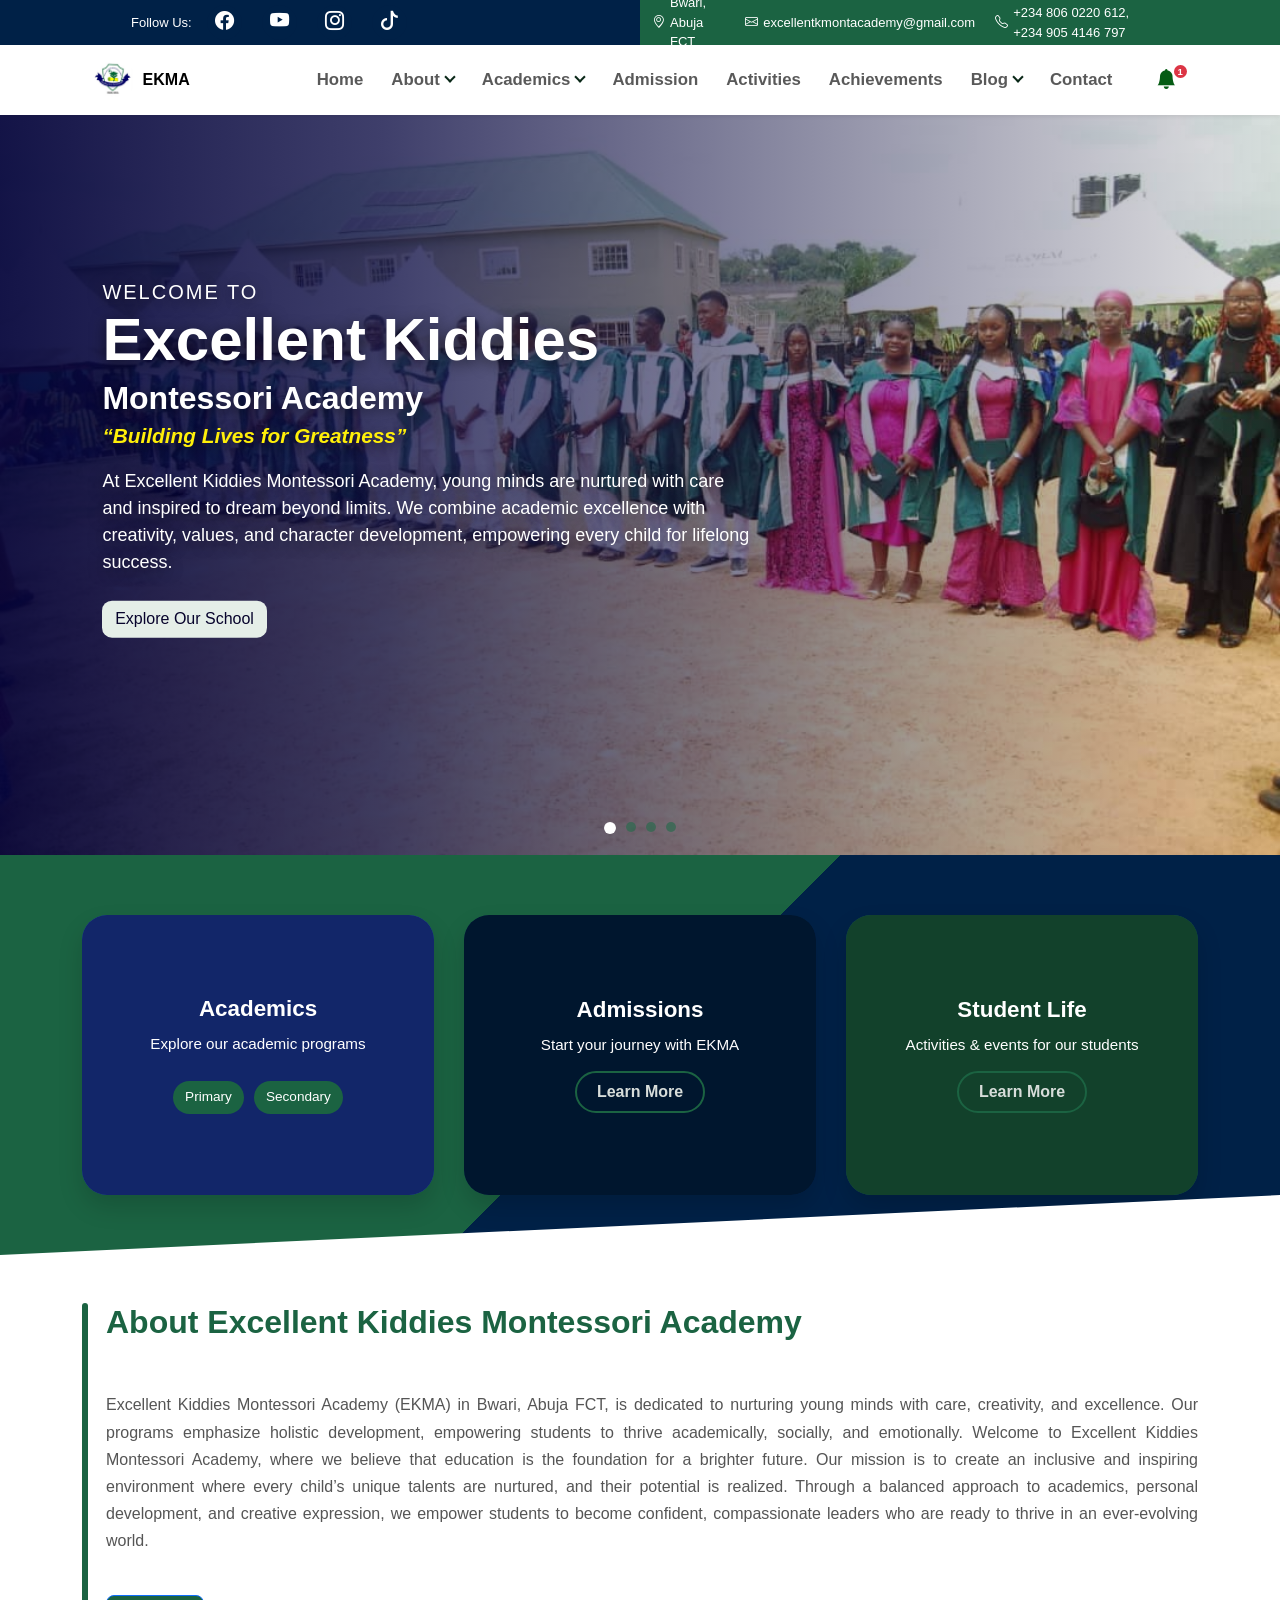
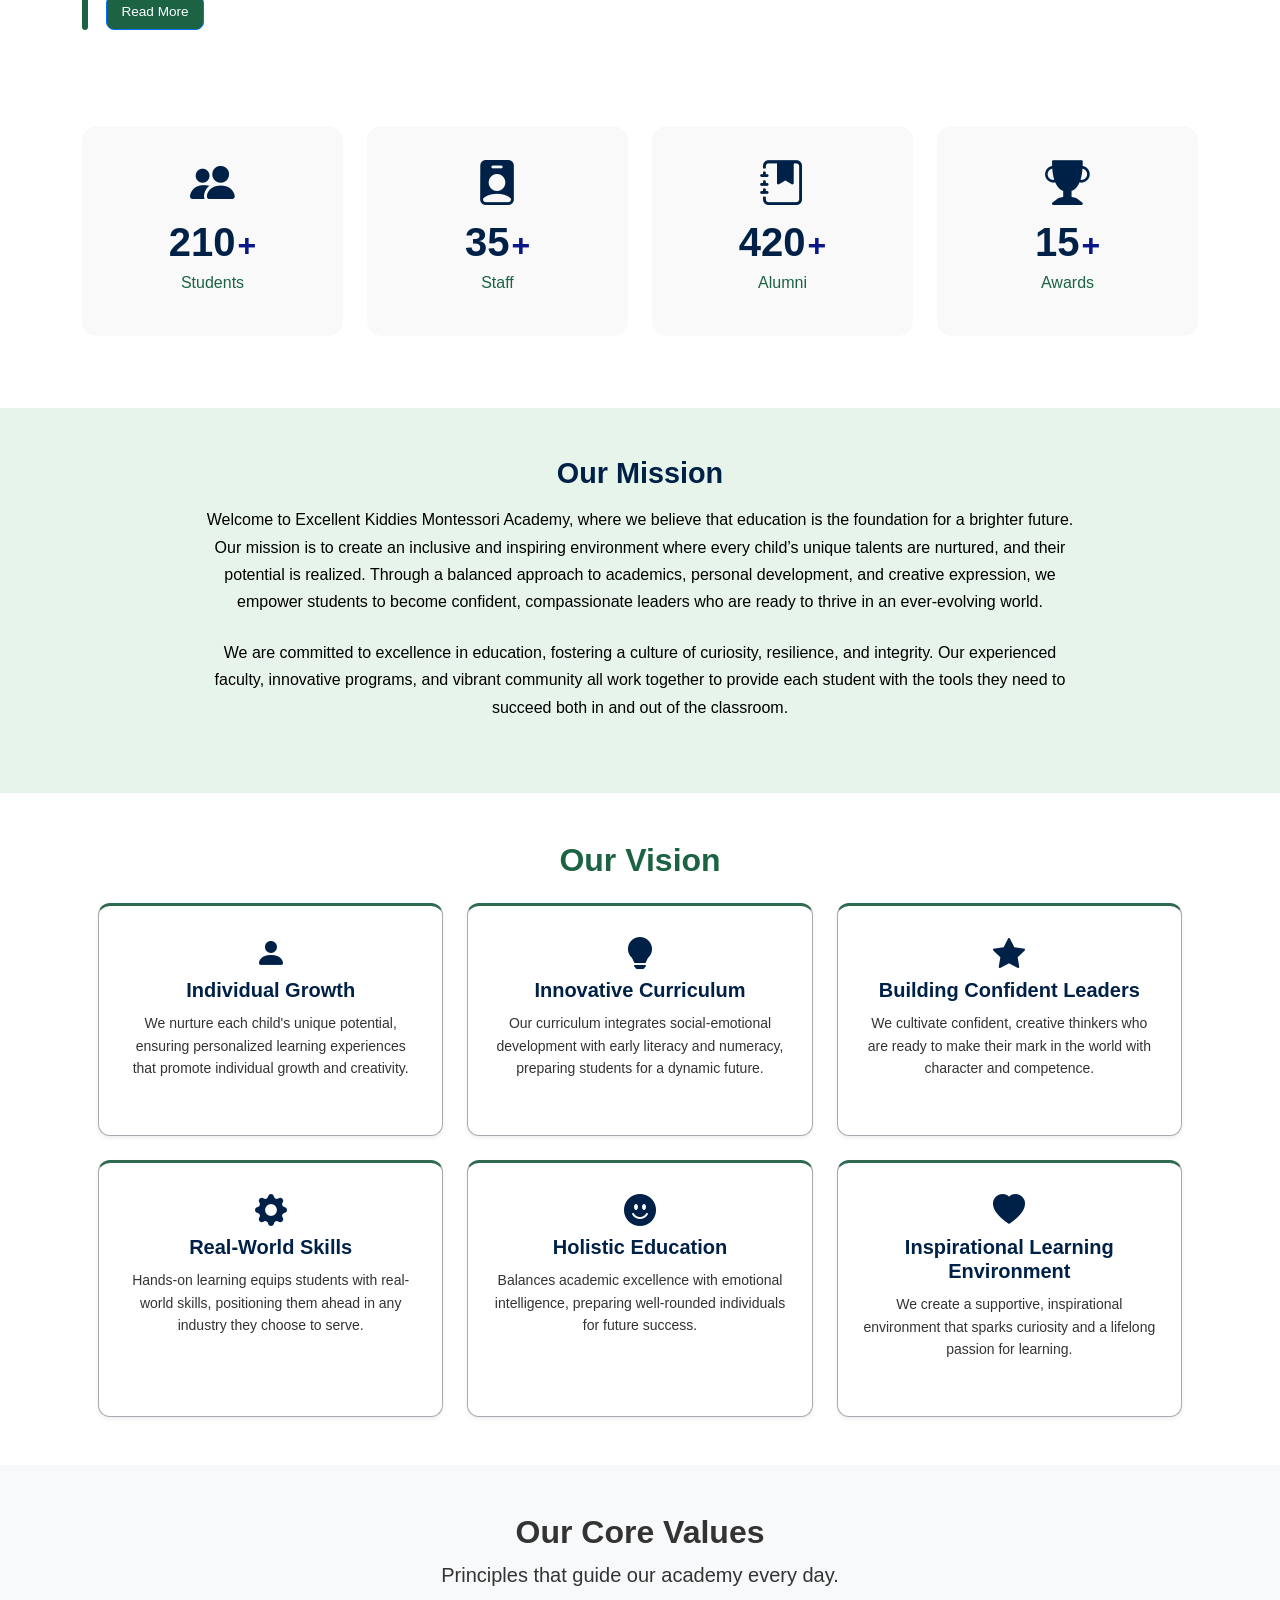
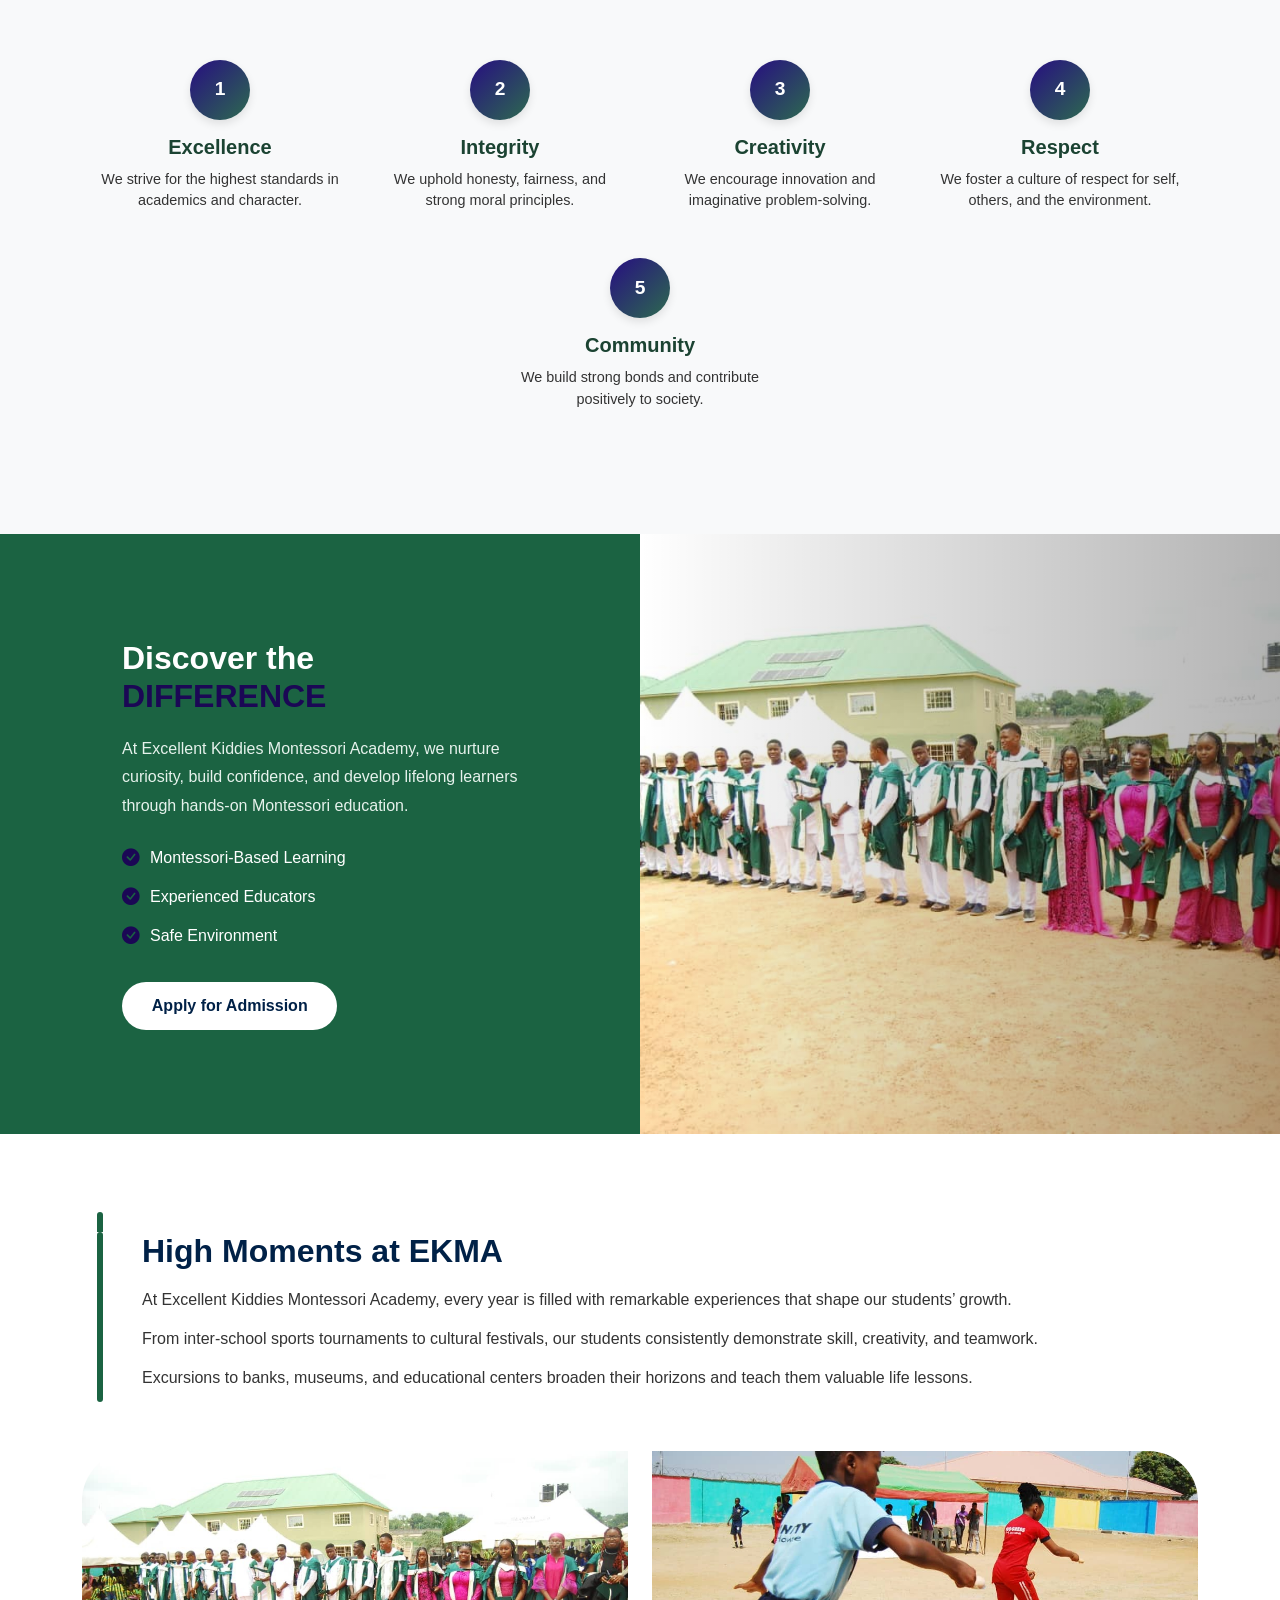
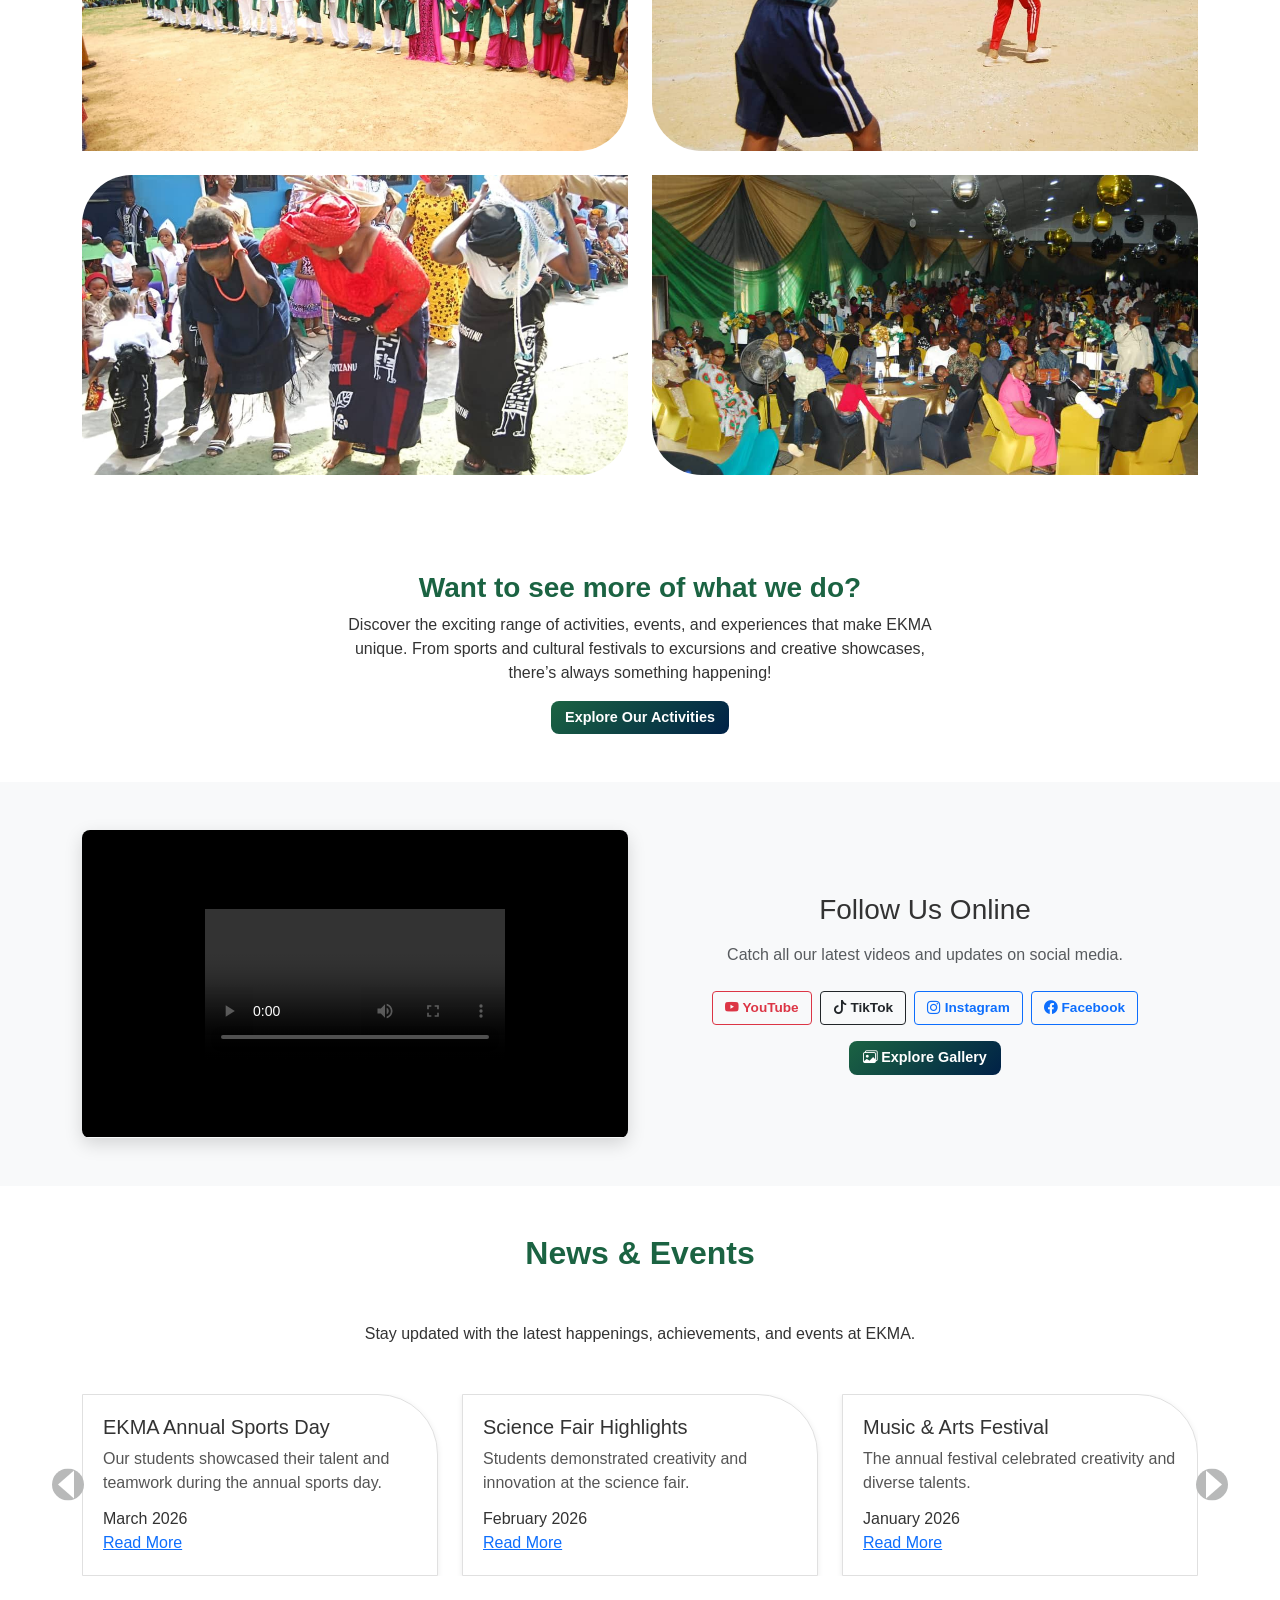
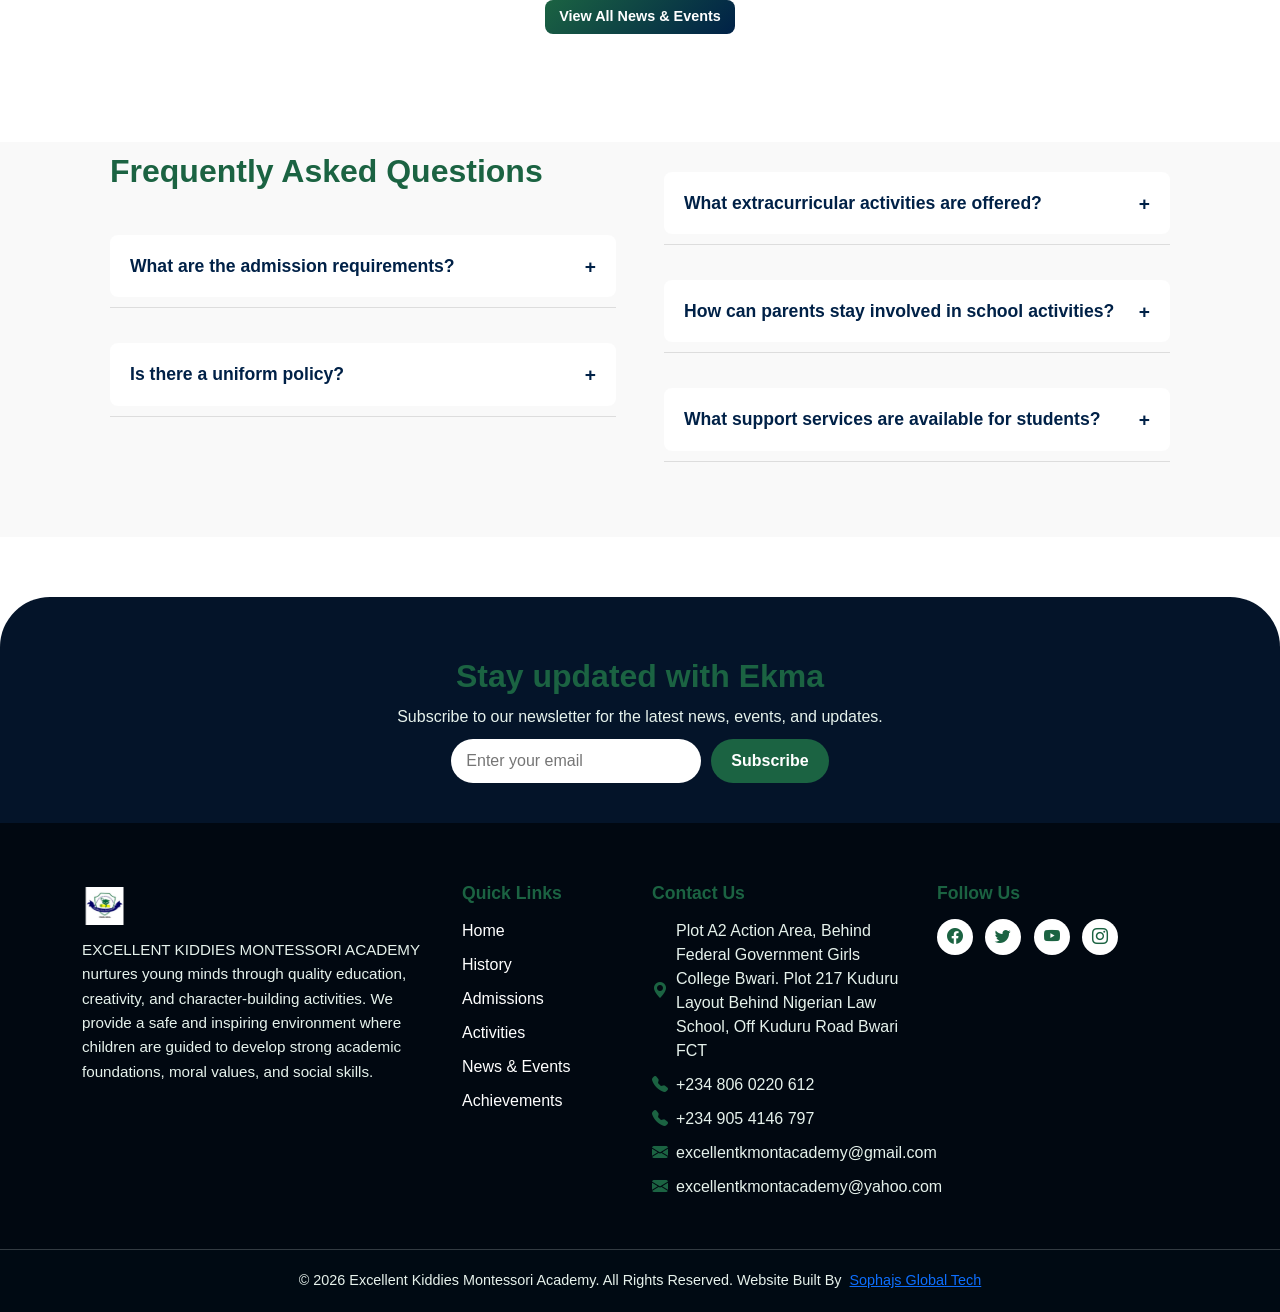
==== commit 14bf6d62: "save all changes" ====
--- a/index.html
+++ b/index.html
@@ -170,7 +170,7 @@
             </ul>
           </li>
 
-          <li class="nav-item"><a class="nav-link fw-semibold" href="contact.html">Contact</a></li>
+          <li class="nav-item"><a class="nav-link fw-semibold" href="Contact.html">Contact</a></li>
 <!-- Bell Notification -->
 <li class="nav-item ms-lg-3">
   <a href="#" class="nav-link position-relative bell-link" data-bs-toggle="modal" data-bs-target="#announcementModal">
--- a/style.css
+++ b/style.css
@@ -1053,7 +1053,7 @@
 
 /* RIGHT SIDE IMAGE */
 .discover-right {
-  background-image: url("GRAPHICS/ekma image 1.png"); /* change image */
+  background-image: url("GRAPHICS/ekma\ image\ 1.jpeg"); /* change image */
   background-size: cover;
   background-position: center;
   background-repeat: no-repeat;
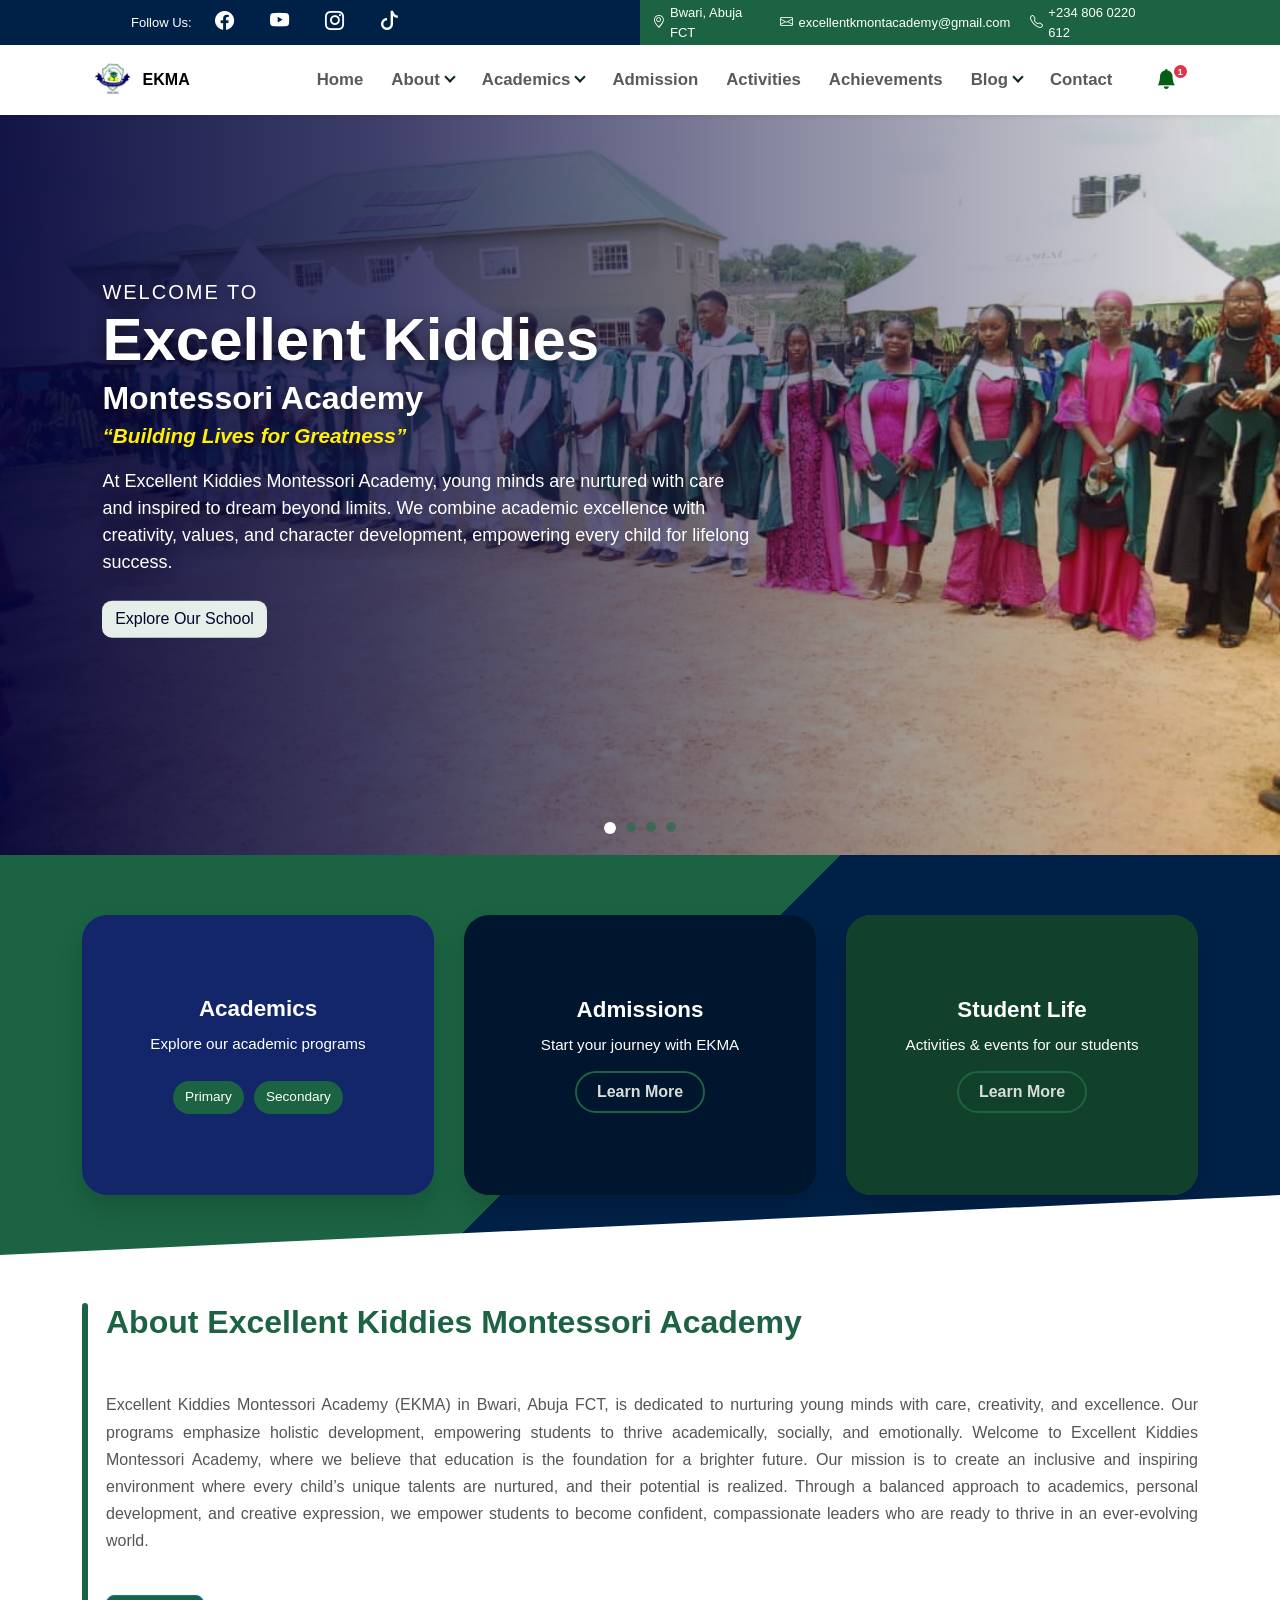
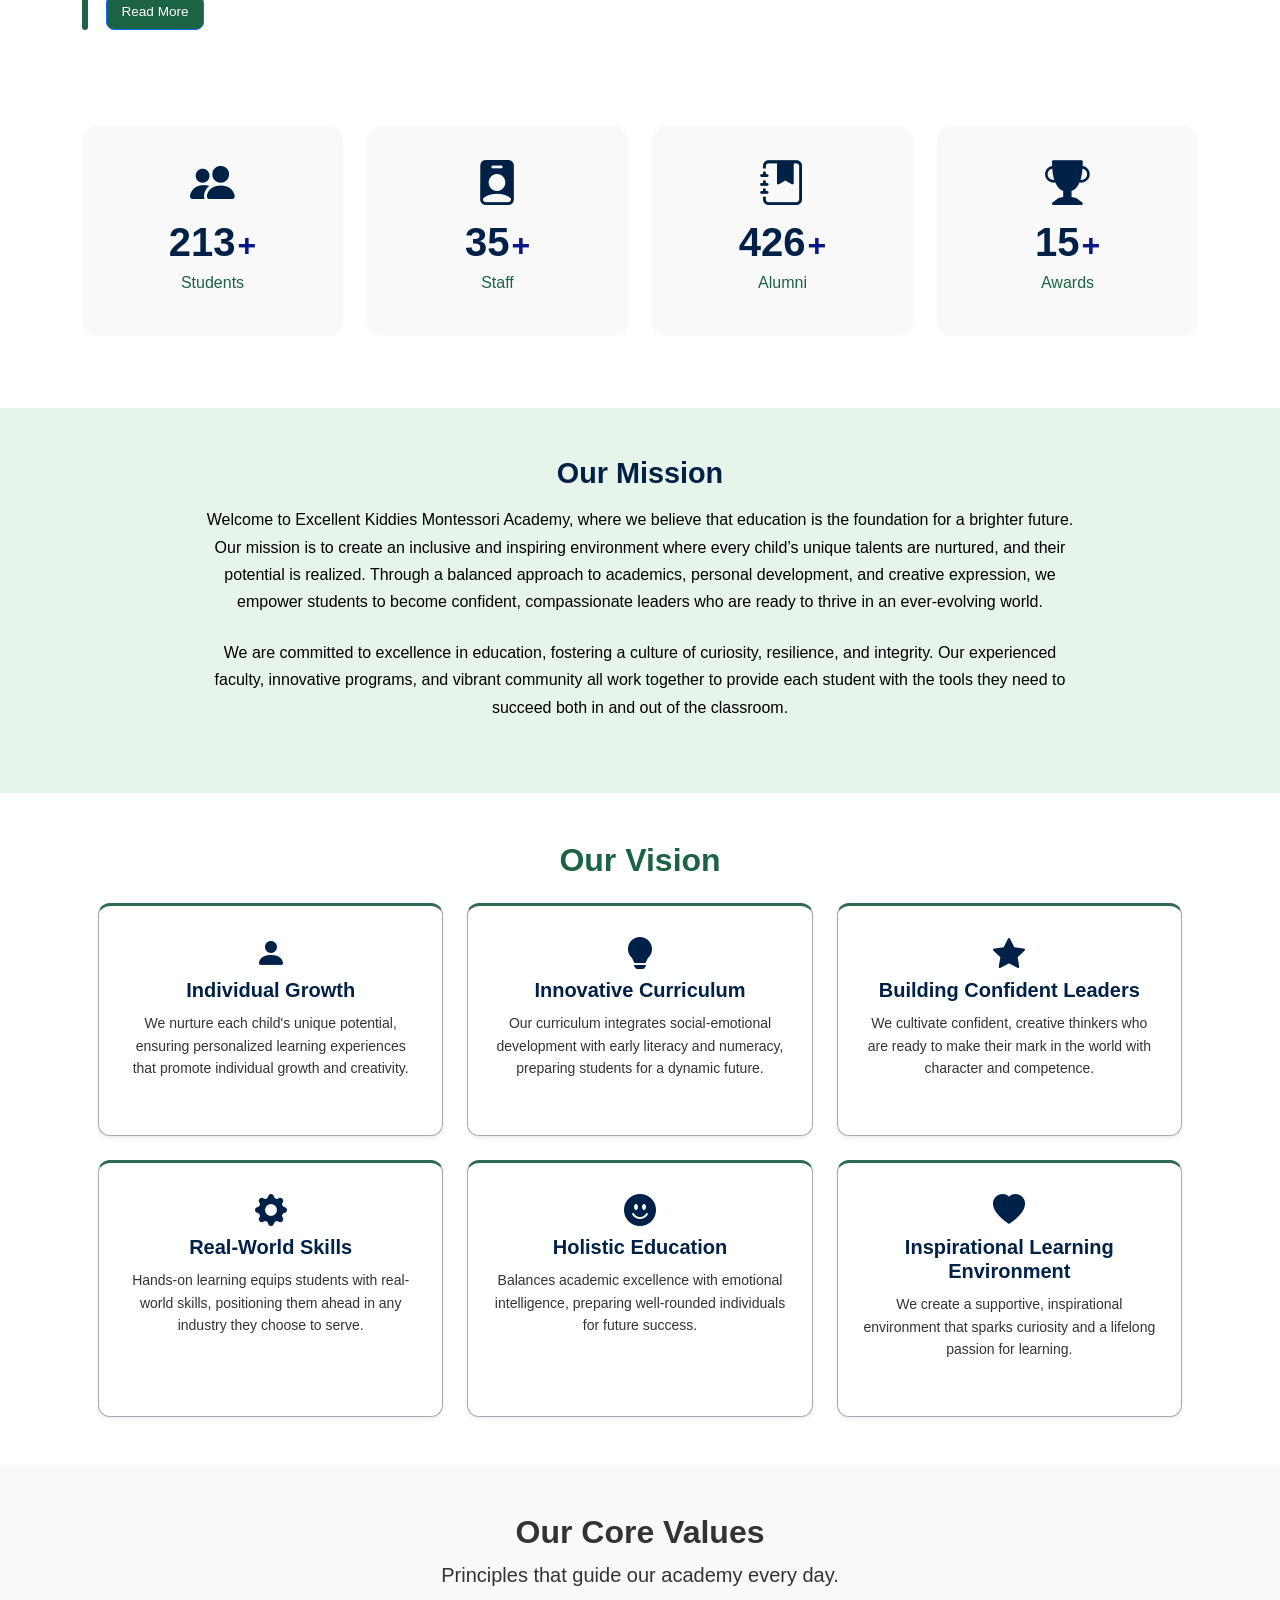
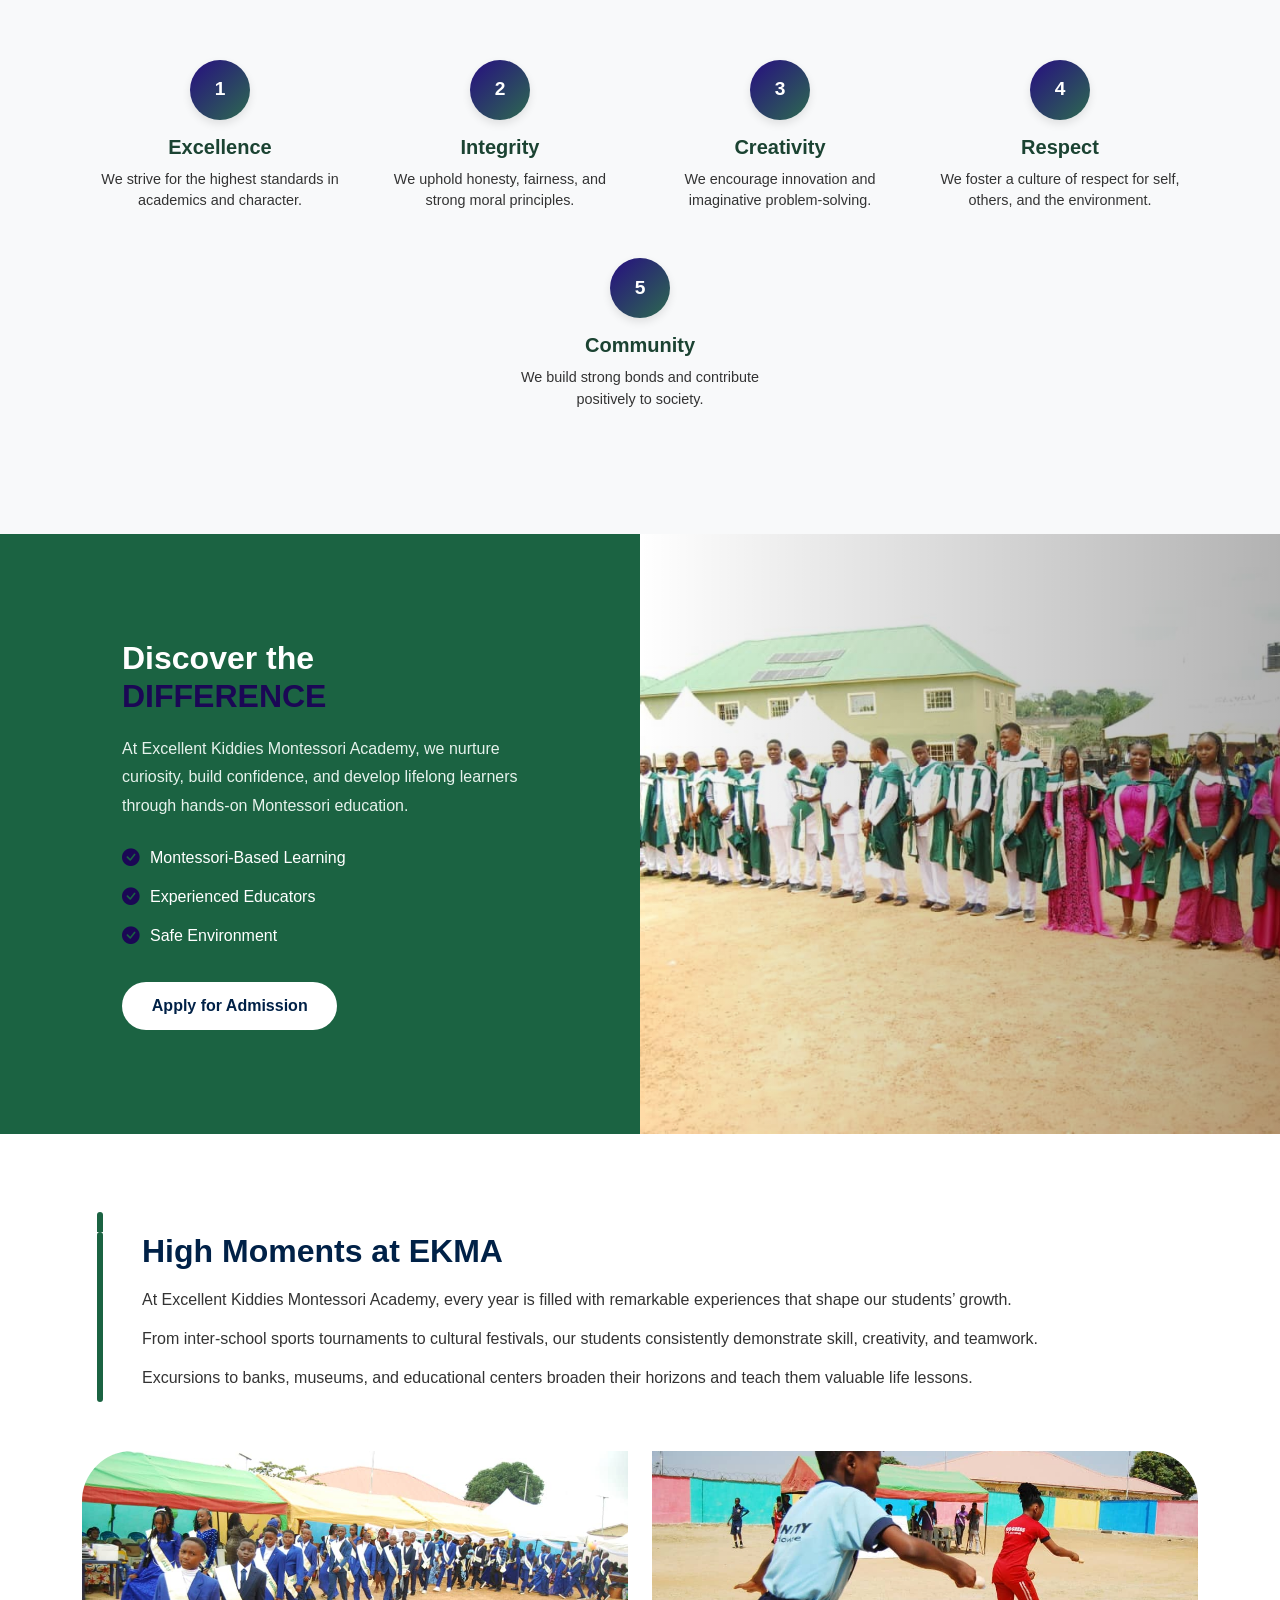
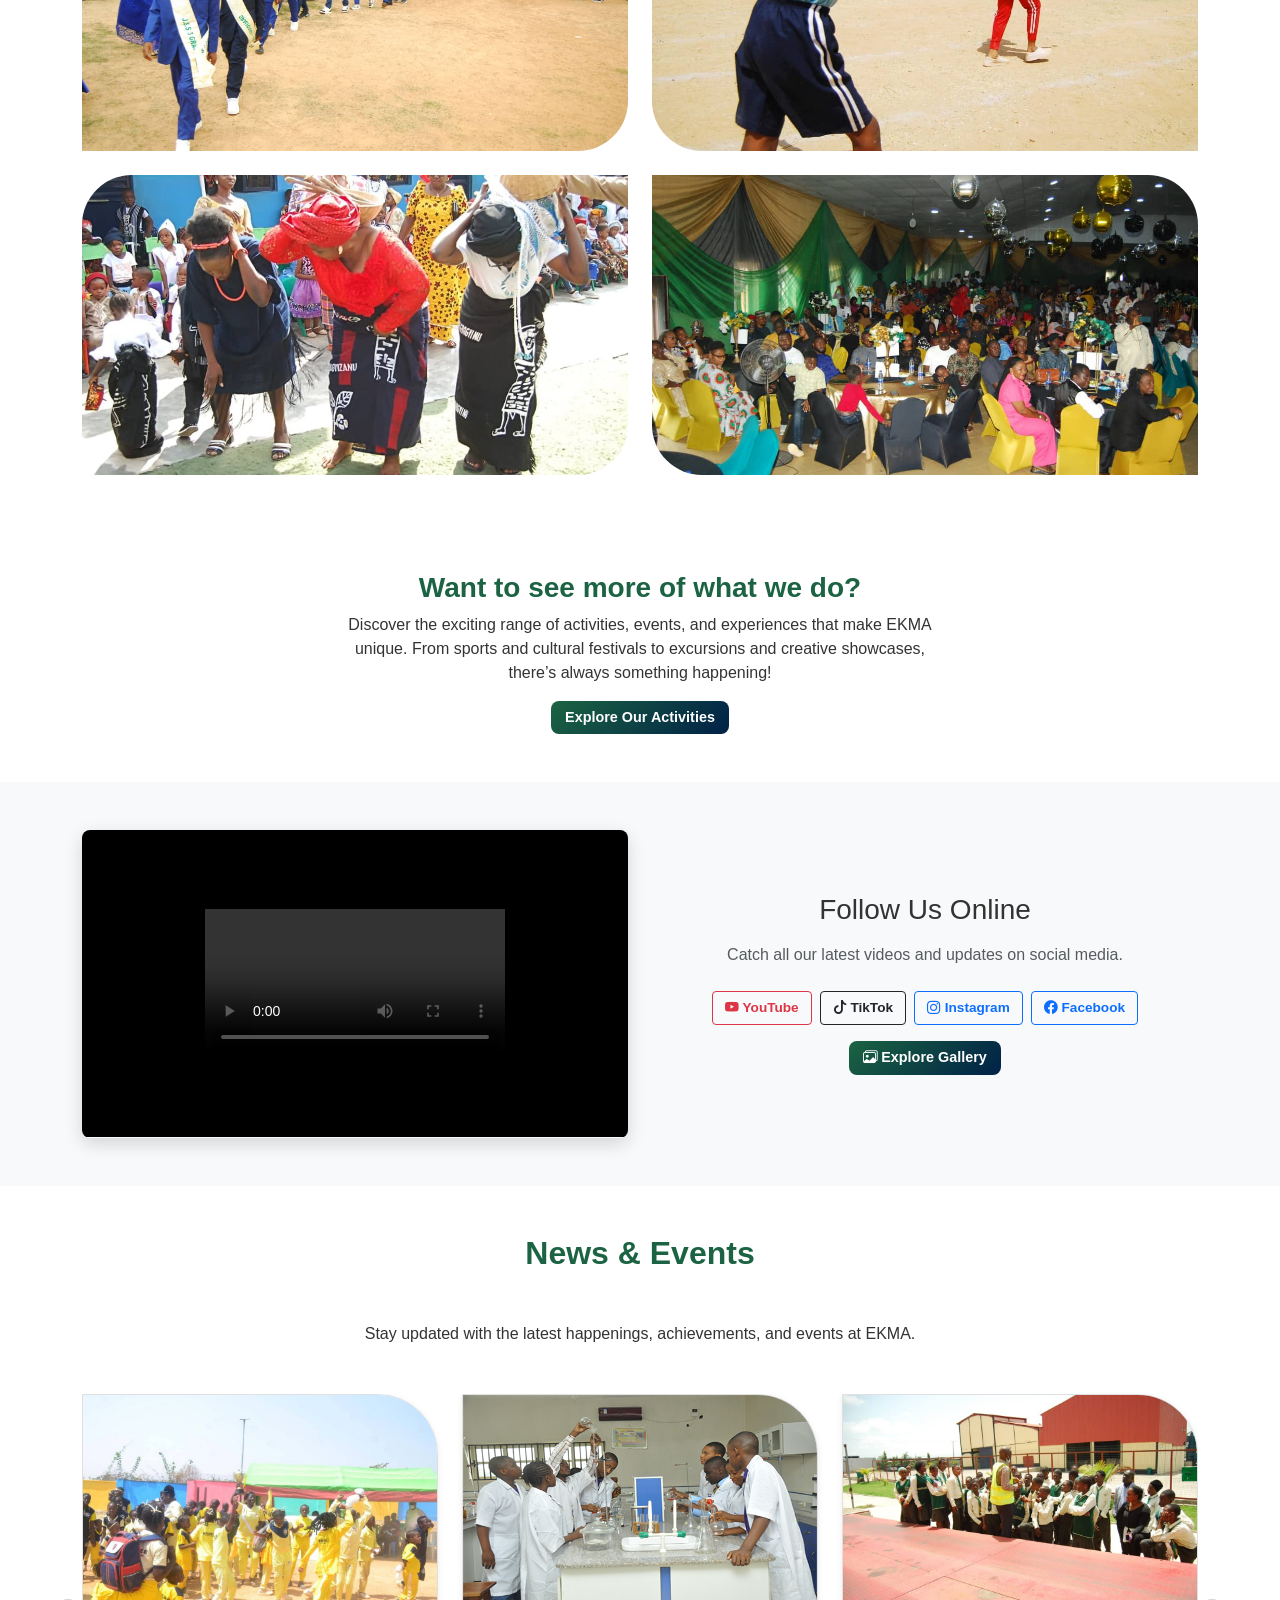
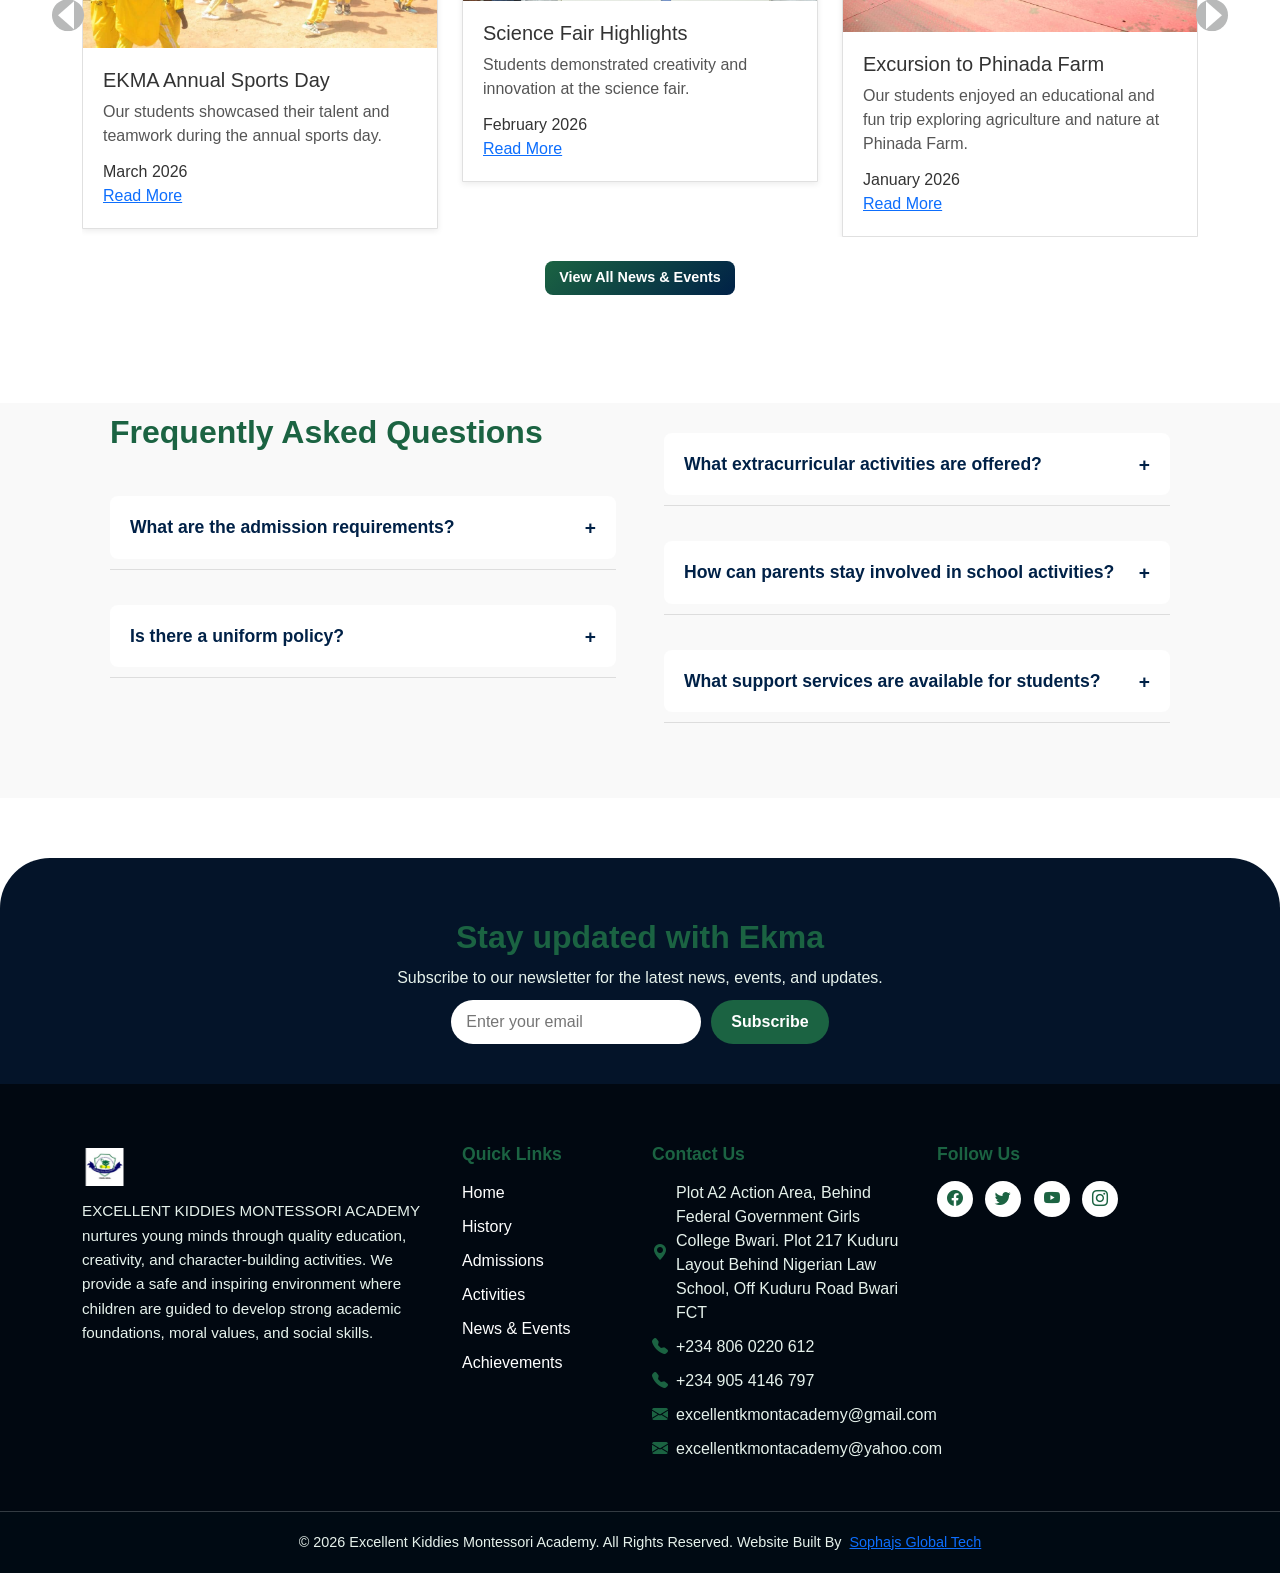
==== commit f301f500: "save all changes" ====
--- a/index.html
+++ b/index.html
@@ -101,7 +101,7 @@
         <div class="contact-info me-3">
           <span><i class="bi bi-geo-alt"></i> Bwari, Abuja FCT</span>
           <span><i class="bi bi-envelope"></i> excellentkmontacademy@gmail.com</span>
-          <span><i class="bi bi-telephone"></i> +234 806 0220 612, +234 905 4146 797 </span>
+          <span><i class="bi bi-telephone"></i> +234 806 0220 612</span>
         </div>
       </div>
 
@@ -596,9 +596,9 @@
       <!-- Card 1 -->
       <div class="col-md-6">
         <div class="curved-card left-card" data-bs-toggle="modal" data-bs-target="#momentModal1">
-          <img src="GRAPHICS/ekma image 1.jpeg" alt="2024 Graduation Ceremony">
+          <img src="GRAPHICS/Graduation 2025 .jpeg" alt="2025 Graduation Ceremony">
           <div class="card-overlay">
-            <h5>2024 Graduation Ceremony</h5>
+            <h5>2025 Graduation Ceremony</h5>
           </div>
         </div>
       </div>
@@ -698,6 +698,7 @@
   </div>
 </section>
 
+
 <!-- News & Events Section -->
 <section class="news-events py-5 bg-white">
   <div class="container">
@@ -718,13 +719,13 @@
             <!-- Card 1 -->
             <div class="col-md-4">
               <div class="news-card">
-                <div class="news-image" style="background-image: url('GRAPHICS/Ekma image 3.jpeg');"></div>
+                <img src="GRAPHICS/ekma sports day.jpeg" alt="EKMA Annual Sports Day" class="img-fluid news-image">
                 <div class="news-content">
                   <h5>EKMA Annual Sports Day</h5>
                   <p>Our students showcased their talent and teamwork during the annual sports day.</p>
                   <div class="news-footer-row">
                     <div class="news-footer">March 2026</div>
-                    <a href="#" class="news-btn">Read More</a>
+                    <a href="news-events.html" class="news-btn">Read More</a>
                   </div>
                 </div>
               </div>
@@ -732,27 +733,28 @@
             <!-- Card 2 -->
             <div class="col-md-4">
               <div class="news-card">
-                <div class="news-image" style="background-image: url('GRAPHICS/Ekma image 2.jpeg');"></div>
+                <img src="GRAPHICS/ekma chemistry lab.jpeg" alt="Science Fair Highlights" class="img-fluid news-image">
                 <div class="news-content">
                   <h5>Science Fair Highlights</h5>
                   <p>Students demonstrated creativity and innovation at the science fair.</p>
                   <div class="news-footer-row">
                     <div class="news-footer">February 2026</div>
-                    <a href="#" class="news-btn">Read More</a>
+                    <a href="news-events.html" class="news-btn">Read More</a>
                   </div>
                 </div>
               </div>
             </div>
+            
             <!-- Card 3 -->
             <div class="col-md-4">
               <div class="news-card">
-                <div class="news-image" style="background-image: url('GRAPHICS/Ekma image 2.jpeg');"></div>
+                <img src="GRAPHICS/excursion to phinada farm.jpeg" alt="Excursion to Phinada Farm " class="img-fluid news-image">
                 <div class="news-content">
-                  <h5>Music & Arts Festival</h5>
-                  <p>The annual festival celebrated creativity and diverse talents.</p>
+                  <h5>Excursion to Phinada Farm</h5>
+                  <p>Our students enjoyed an educational and fun trip exploring agriculture and nature at Phinada Farm.</p>
                   <div class="news-footer-row">
                     <div class="news-footer">January 2026</div>
-                    <a href="#" class="news-btn">Read More</a>
+                    <a href="news-events.html" class="news-btn">Read More</a>
                   </div>
                 </div>
               </div>
@@ -766,13 +768,13 @@
             <!-- Card 4 -->
             <div class="col-md-4">
               <div class="news-card">
-                <div class="news-image" style="background-image: url('GRAPHICS/Ekma Cultural day.jpeg');"></div>
+                <img src="GRAPHICS/cultural day.jpeg" alt="Cultural Festival" class="img-fluid news-image">
                 <div class="news-content">
                   <h5>Cultural Festival</h5>
                   <p>A celebration of culture, diversity, and creativity at EKMA.</p>
                   <div class="news-footer-row">
                     <div class="news-footer">December 2025</div>
-                    <a href="#" class="news-btn">Read More</a>
+                    <a href="news-events.html" class="news-btn">Read More</a>
                   </div>
                 </div>
               </div>
@@ -780,13 +782,13 @@
             <!-- Card 5 -->
             <div class="col-md-4">
               <div class="news-card">
-                <div class="news-image" style="background-image: url('GRAPHICS/ekma 20th Anniversary.jpeg');"></div>
+                <img src="GRAPHICS/ekma 20th Anniversary.jpeg" alt="EKMA 20th Anniversary" class="img-fluid news-image">
                 <div class="news-content">
                   <h5>EKMA 20th Anniversary</h5>
                   <p>Marking two decades of excellence in education and growth.</p>
                   <div class="news-footer-row">
                     <div class="news-footer">November 2025</div>
-                    <a href="#" class="news-btn">Read More</a>
+                    <a href="news-events.html" class="news-btn">Read More</a>
                   </div>
                 </div>
               </div>
@@ -794,13 +796,13 @@
             <!-- Card 6 -->
             <div class="col-md-4">
               <div class="news-card">
-                <div class="news-image" style="background-image: url('GRAPHICS/Ekma Graduation.jpeg');"></div>
+                <img src="GRAPHICS/graduation primary.jpeg" alt="Graduation Ceremony" class="img-fluid news-image">
                 <div class="news-content">
                   <h5>Graduation Ceremony</h5>
                   <p>Celebrating the achievements of our graduating students.</p>
                   <div class="news-footer-row">
                     <div class="news-footer">October 2025</div>
-                    <a href="#" class="news-btn">Read More</a>
+                    <a href="news-events.html" class="news-btn">Read More</a>
                   </div>
                 </div>
               </div>
@@ -828,6 +830,7 @@
 
   </div>
 </section>
+
 
 
 
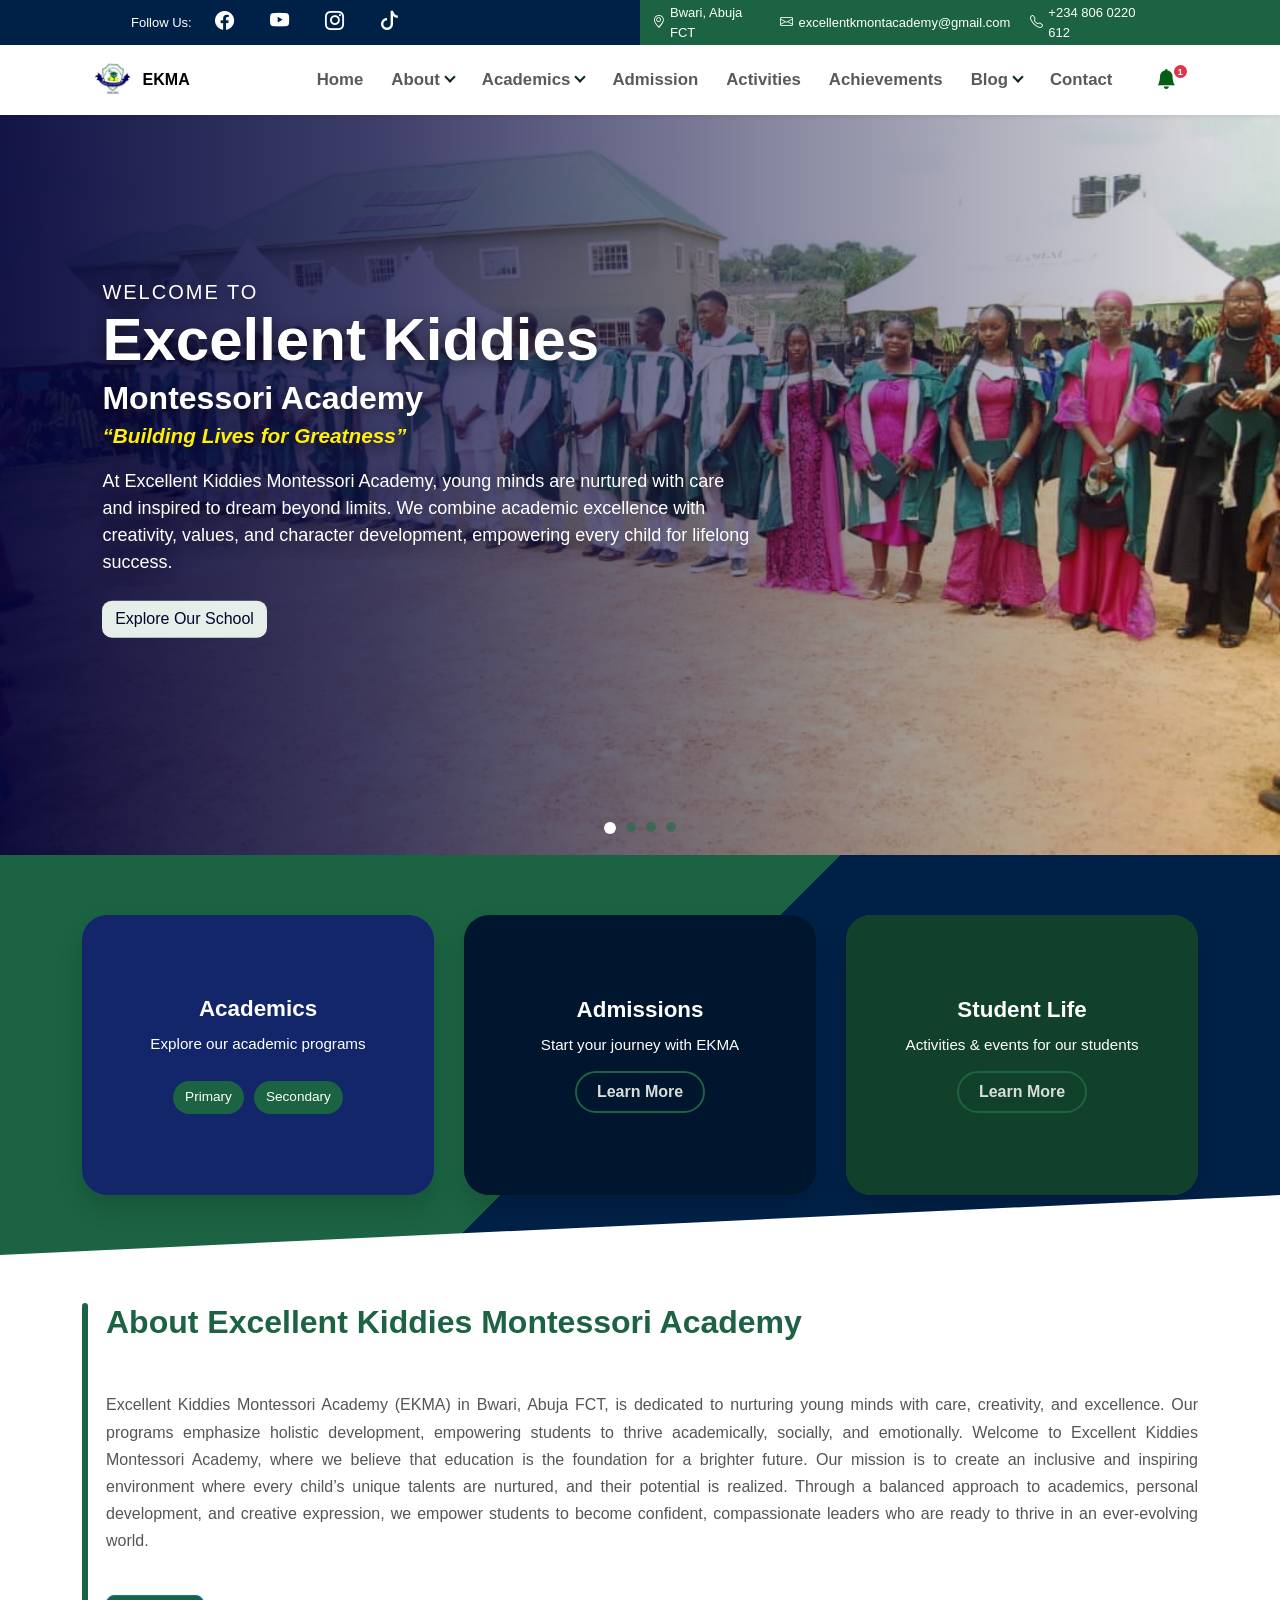
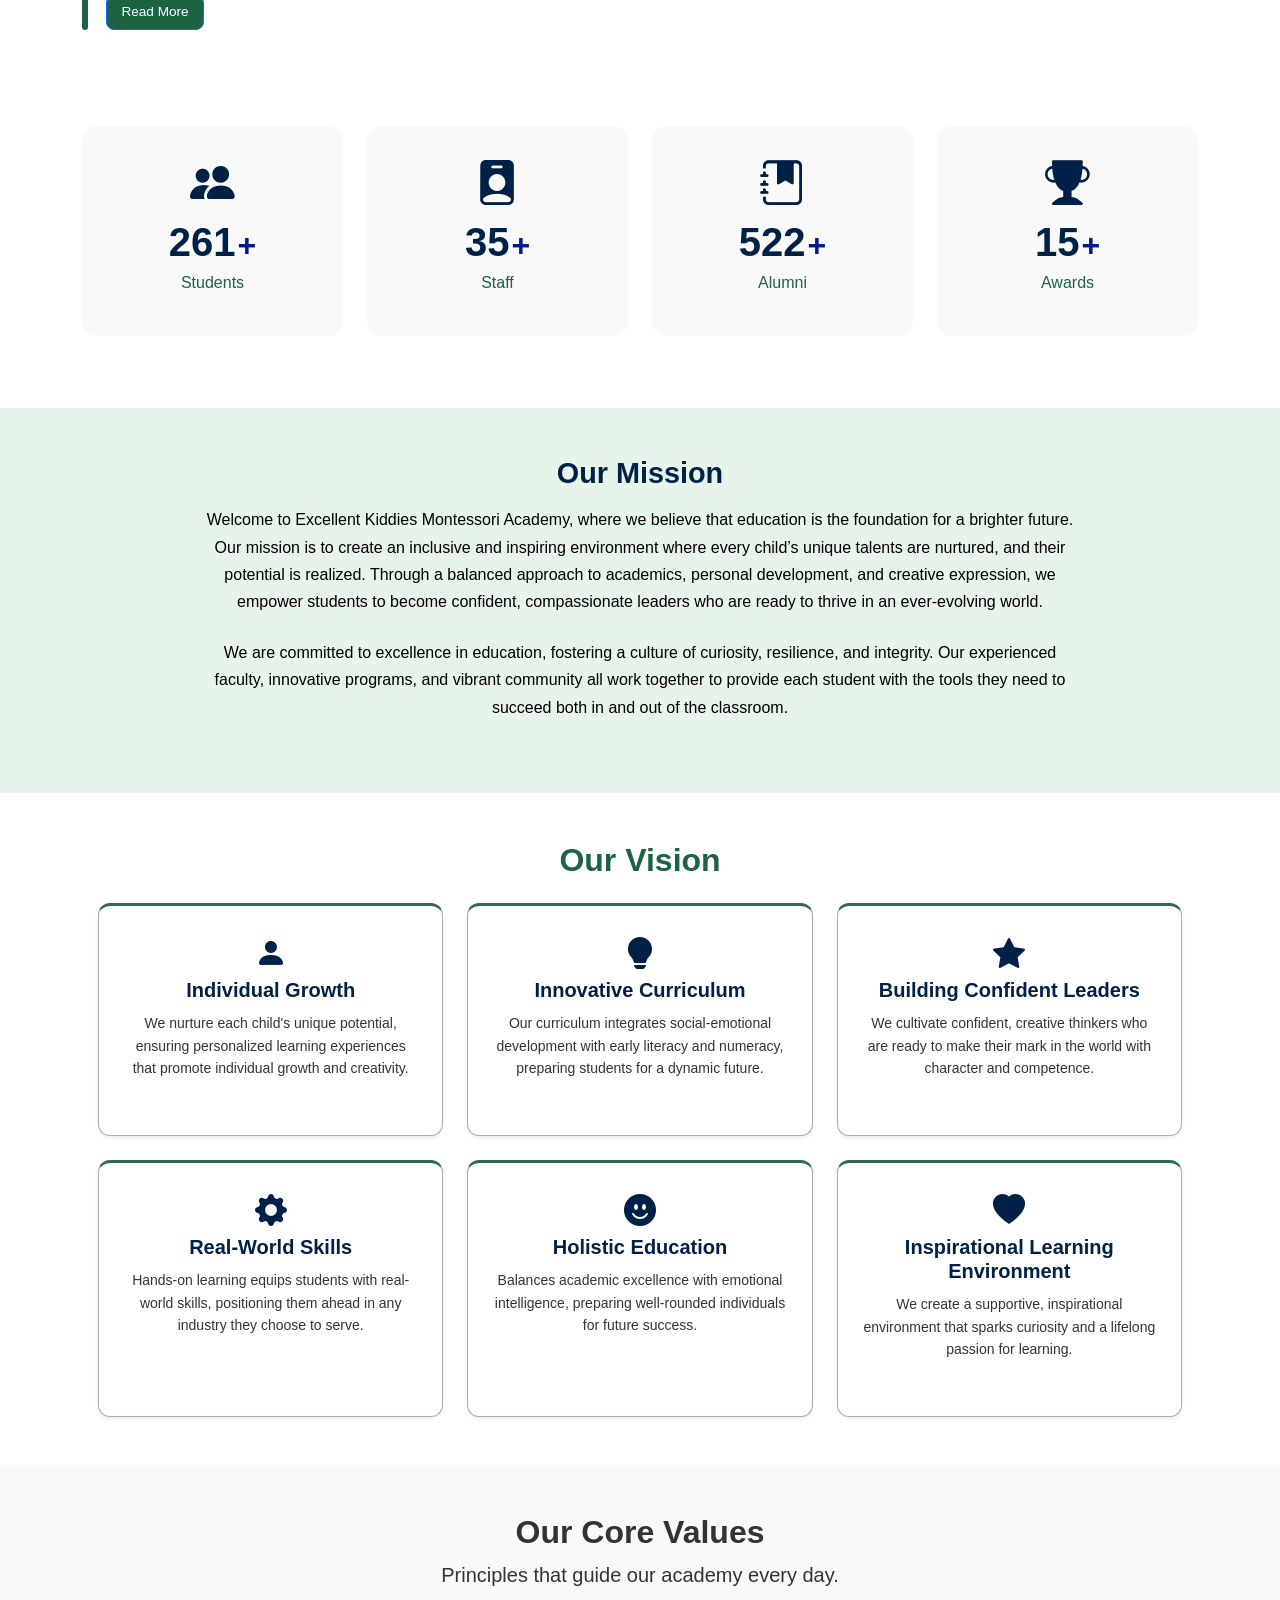
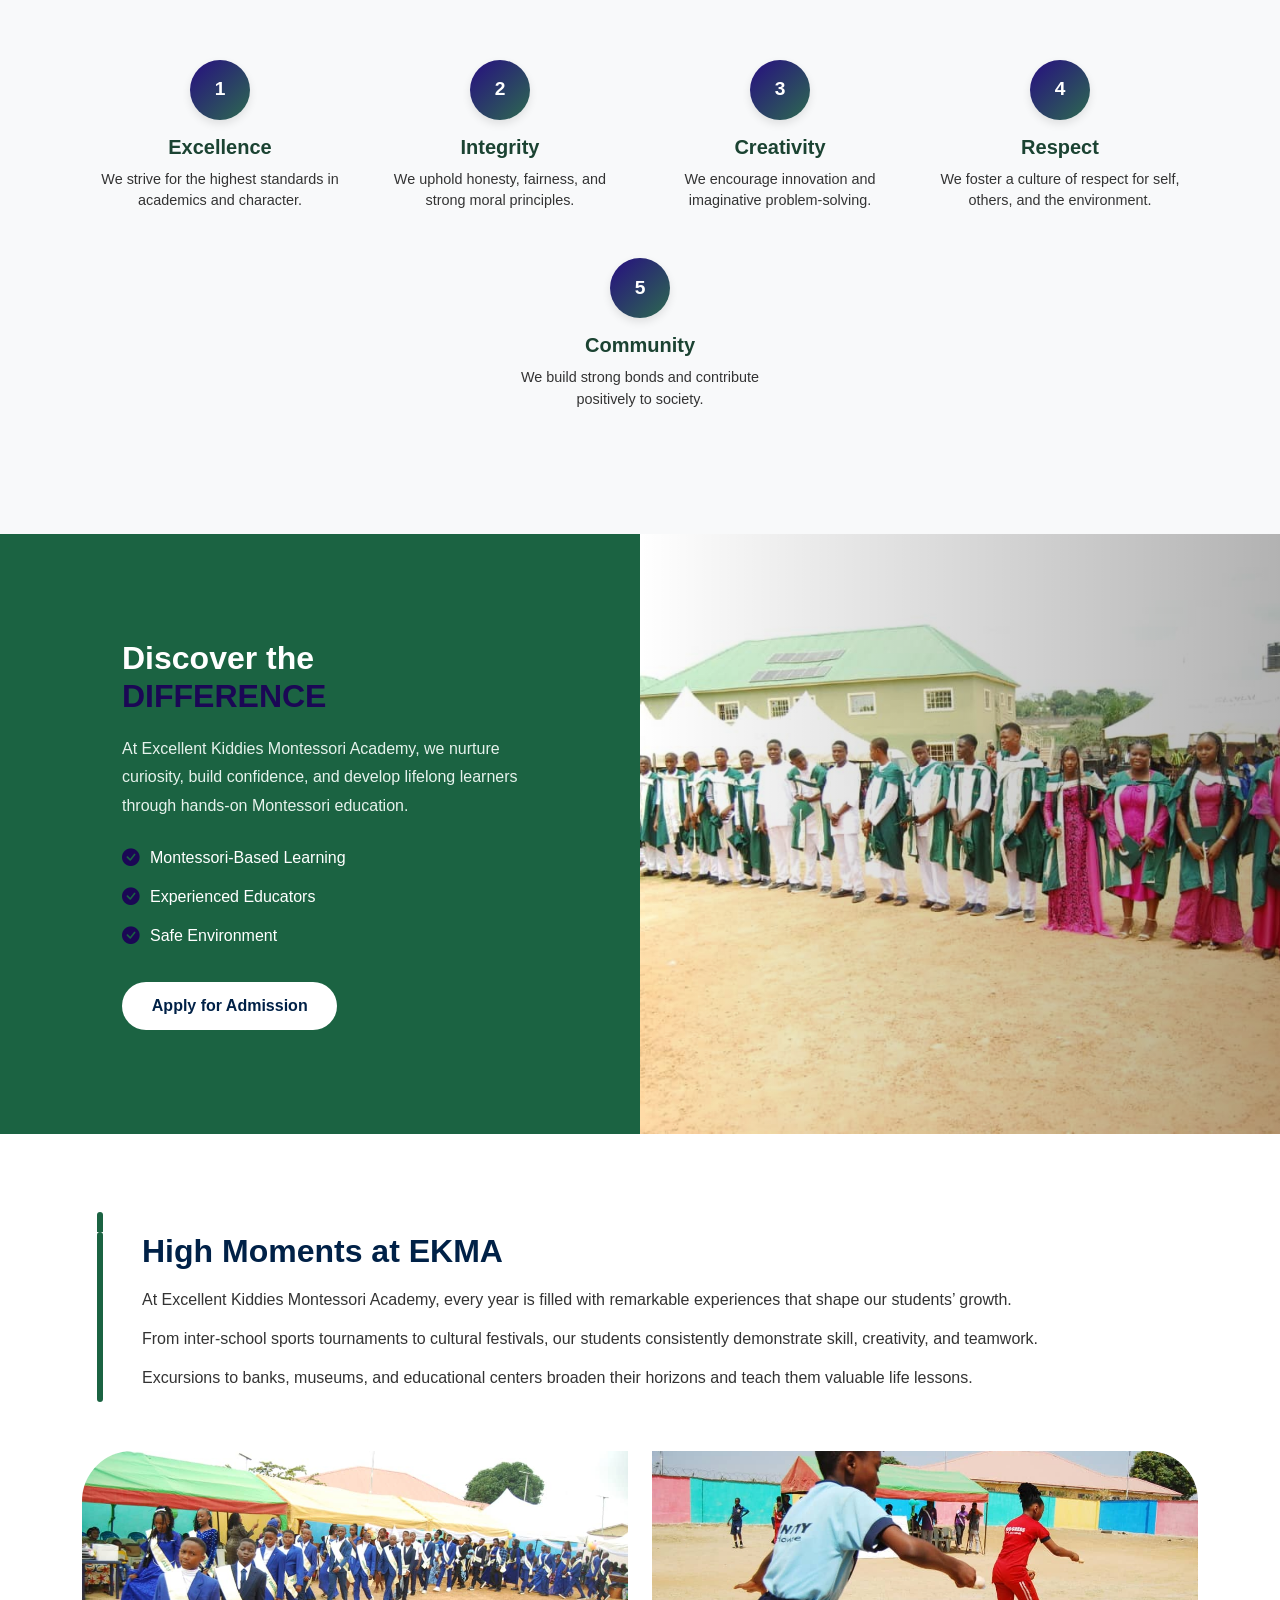
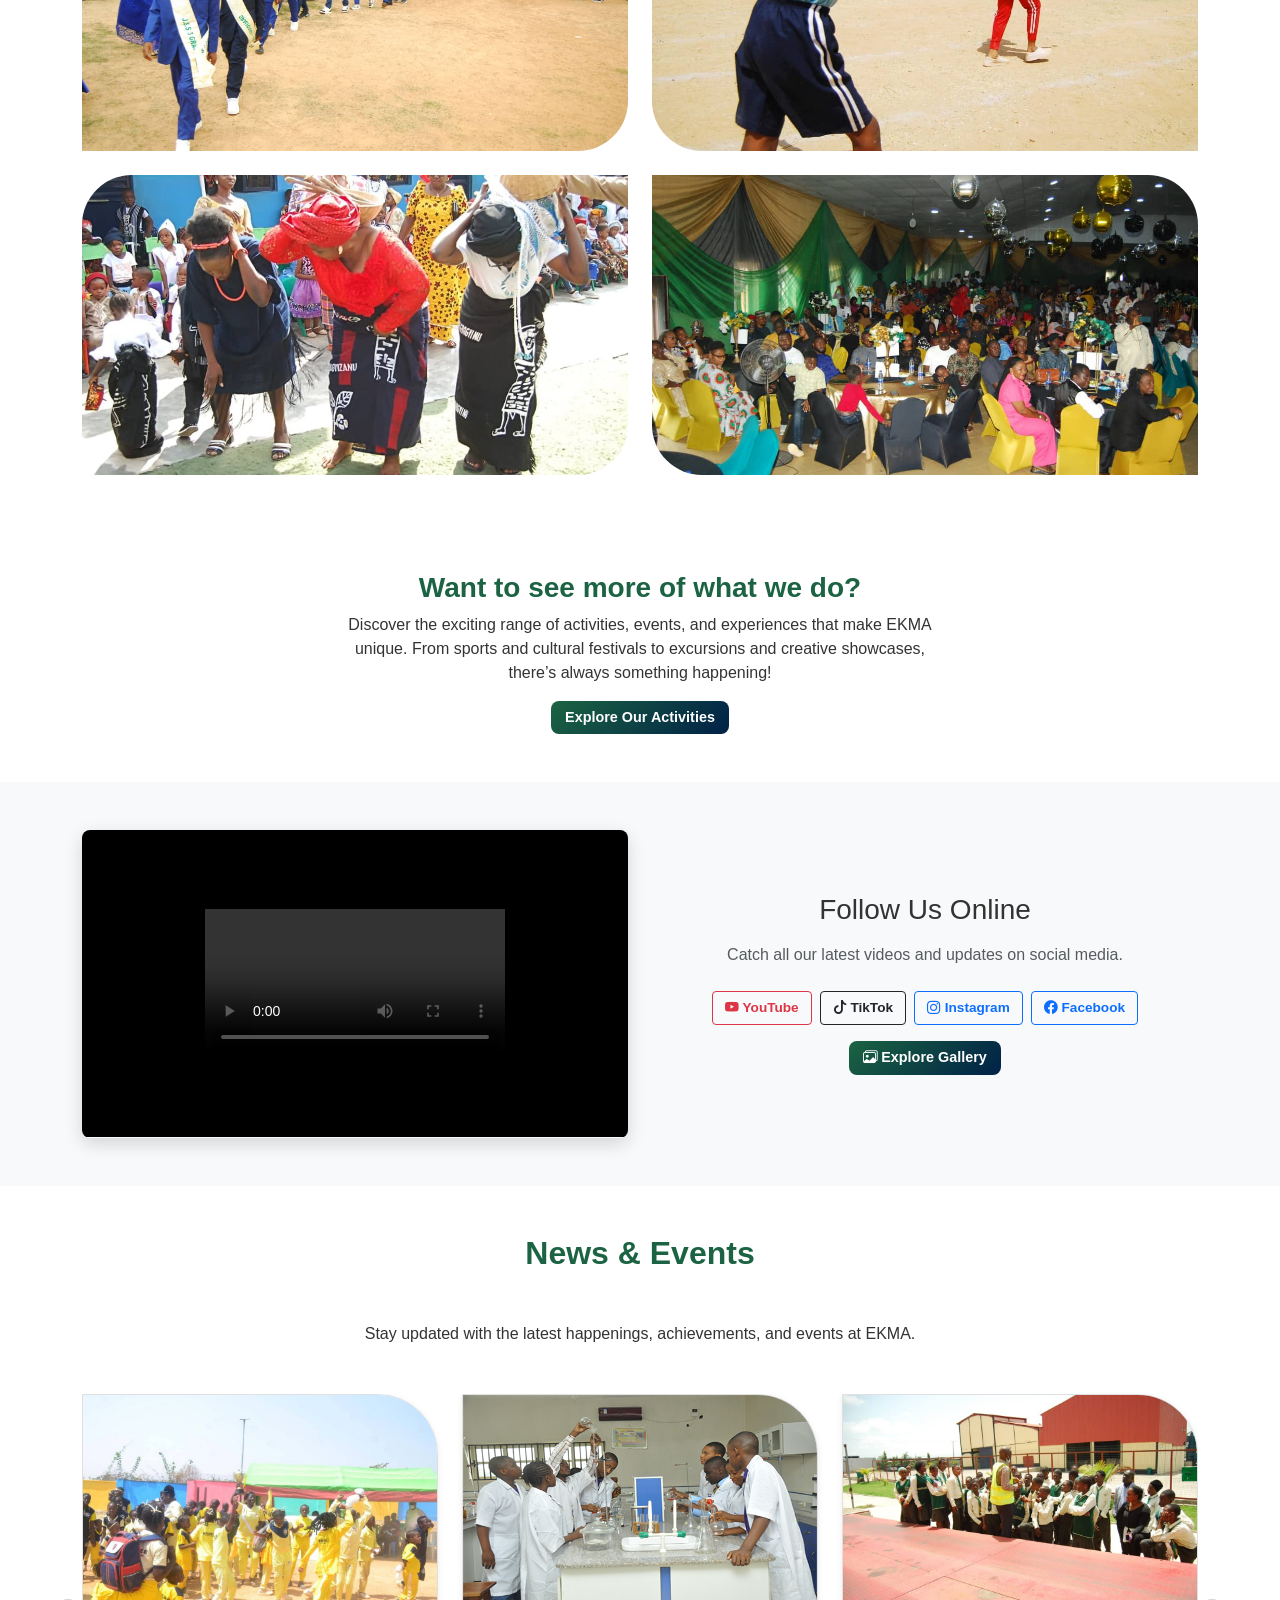
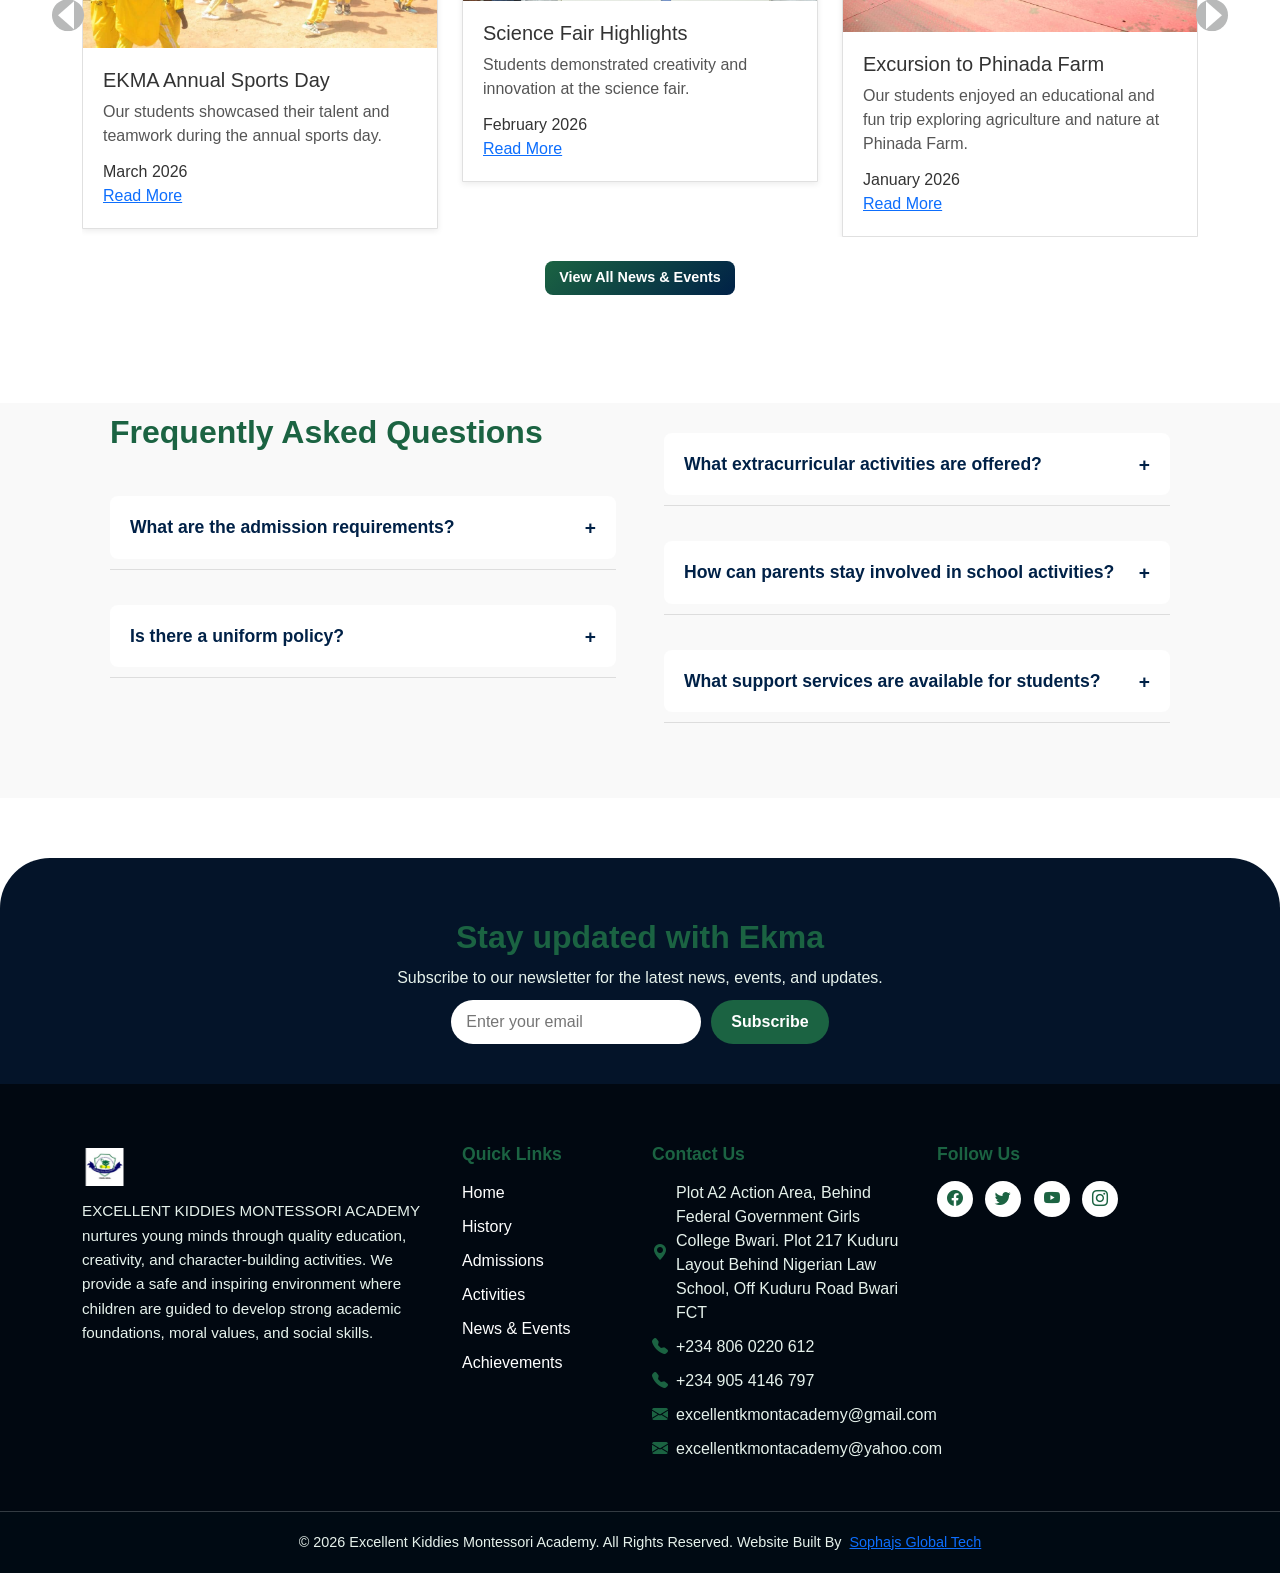
==== commit c491b6a6: "save all changes" ====
--- a/index.html
+++ b/index.html
@@ -136,14 +136,15 @@
         <ul class="navbar-nav ms-auto align-items-lg-center">
           <li class="nav-item"><a class="nav-link fw-semibold" href="index.html">Home</a></li>
           
+         
           <!-- About Dropdown -->
           <li class="nav-item dropdown">
             <a class="nav-link dropdown-toggle fw-semibold" href="#" id="aboutDropdown" role="button" data-bs-toggle="dropdown">About</a>
             <ul class="dropdown-menu">
-              <li><a class="dropdown-item" href="History.html">History</a></li>
-              <li><a class="dropdown-item" href="Administration.html">Administration</a></li>
-              <li><a class="dropdown-item" href="Mission-vision.html">Mission & Vision</a></li>
-              <li><a class="dropdown-item" href="Facilities.html">Facilities Overview</a></li>
+              <li><a class="dropdown-item" href="history.html">History</a></li>
+              <li><a class="dropdown-item" href="achievements.html">Administration</a></li>
+              <li><a class="dropdown-item" href="mission-vision.html">Mission & Vision</a></li>
+              <li><a class="dropdown-item" href="facilities.html">Facilities Overview</a></li>
             </ul>
           </li>
 
@@ -156,9 +157,9 @@
             </ul>
           </li>
 
-          <li class="nav-item"><a class="nav-link fw-semibold" href="Admission.html">Admission</a></li>
-          <li class="nav-item"><a class="nav-link fw-semibold" href="Activities.html">Activities</a></li>
-          <li class="nav-item"><a class="nav-link fw-semibold" href="Achievements.html">Achievements</a></li>
+          <li class="nav-item"><a class="nav-link fw-semibold" href="admission.html">Admission</a></li>
+          <li class="nav-item"><a class="nav-link fw-semibold" href="activities.html">Activities</a></li>
+          <li class="nav-item"><a class="nav-link fw-semibold" href="achievements.html">Achievements</a></li>
 
           <!-- Blog Dropdown -->
           <li class="nav-item dropdown">
@@ -932,11 +933,11 @@
   <h5>Quick Links</h5>
   <ul class="footer-links">
     <li><a href="index.html">Home</a></li>
-    <li><a href="History.html">History</a></li>
-    <li><a href="Admission.html">Admissions</a></li>
-    <li><a href="Activities.html">Activities</a></li>
+    <li><a href="history.html">History</a></li>
+    <li><a href="admission.html">Admissions</a></li>
+    <li><a href="activities.html">Activities</a></li>
     <li><a href="news-event.html">News & Events</a></li>
-     <li><a href="Achievements.html">Achievements</a></li>
+     <li><a href="achievements.html">Achievements</a></li>
   </ul>
 </div>
 
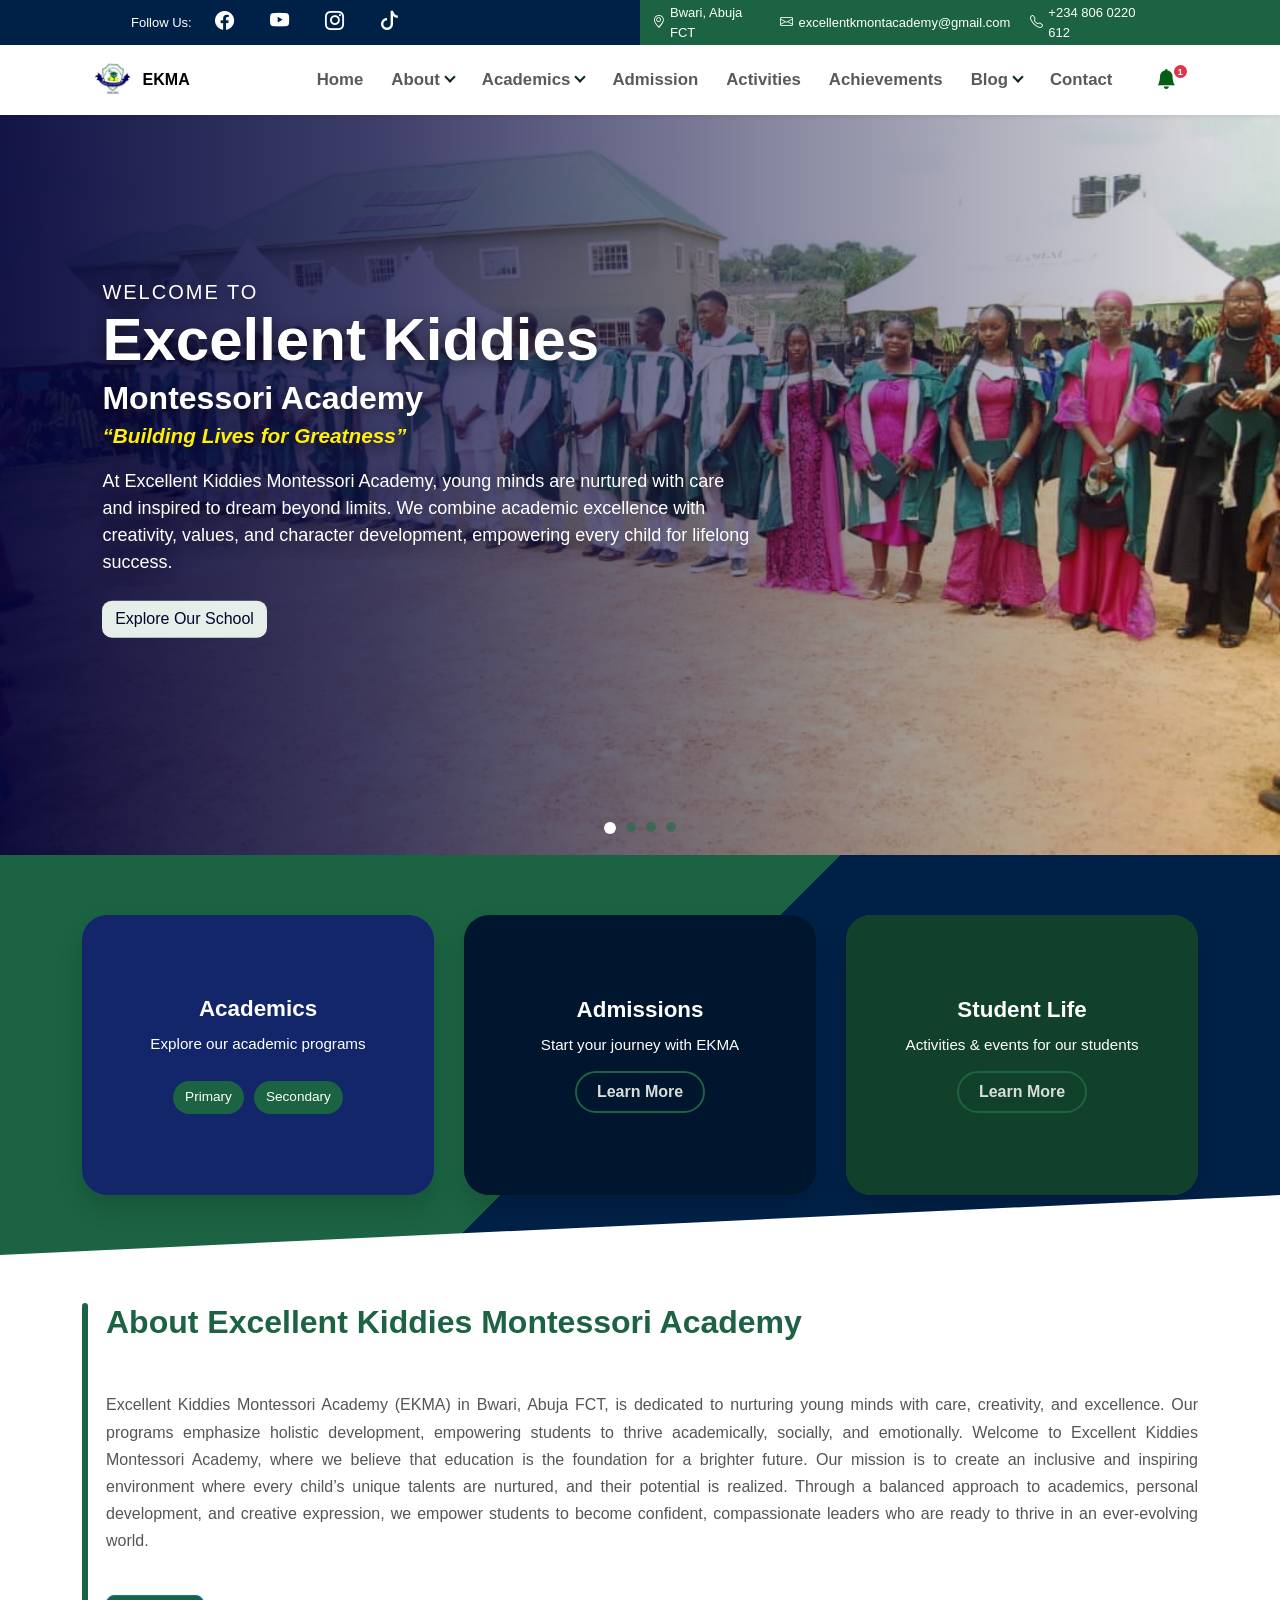
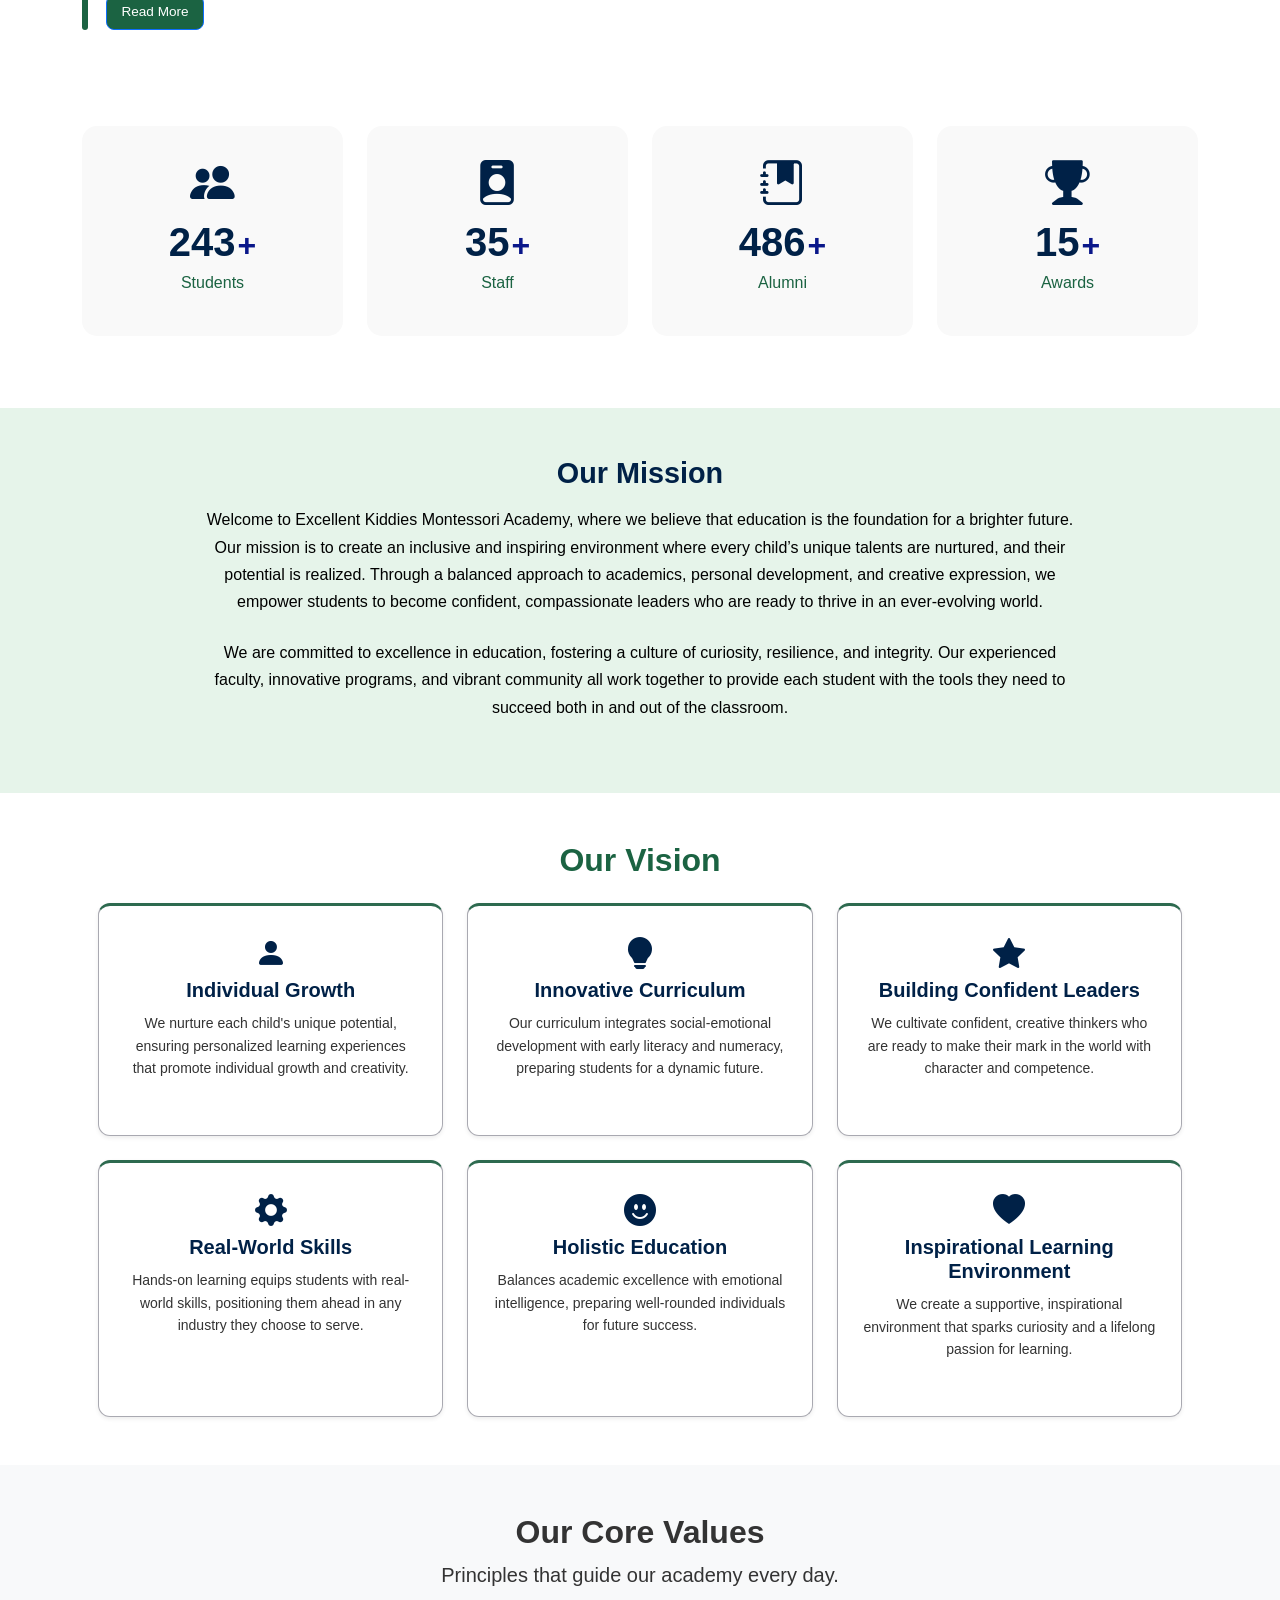
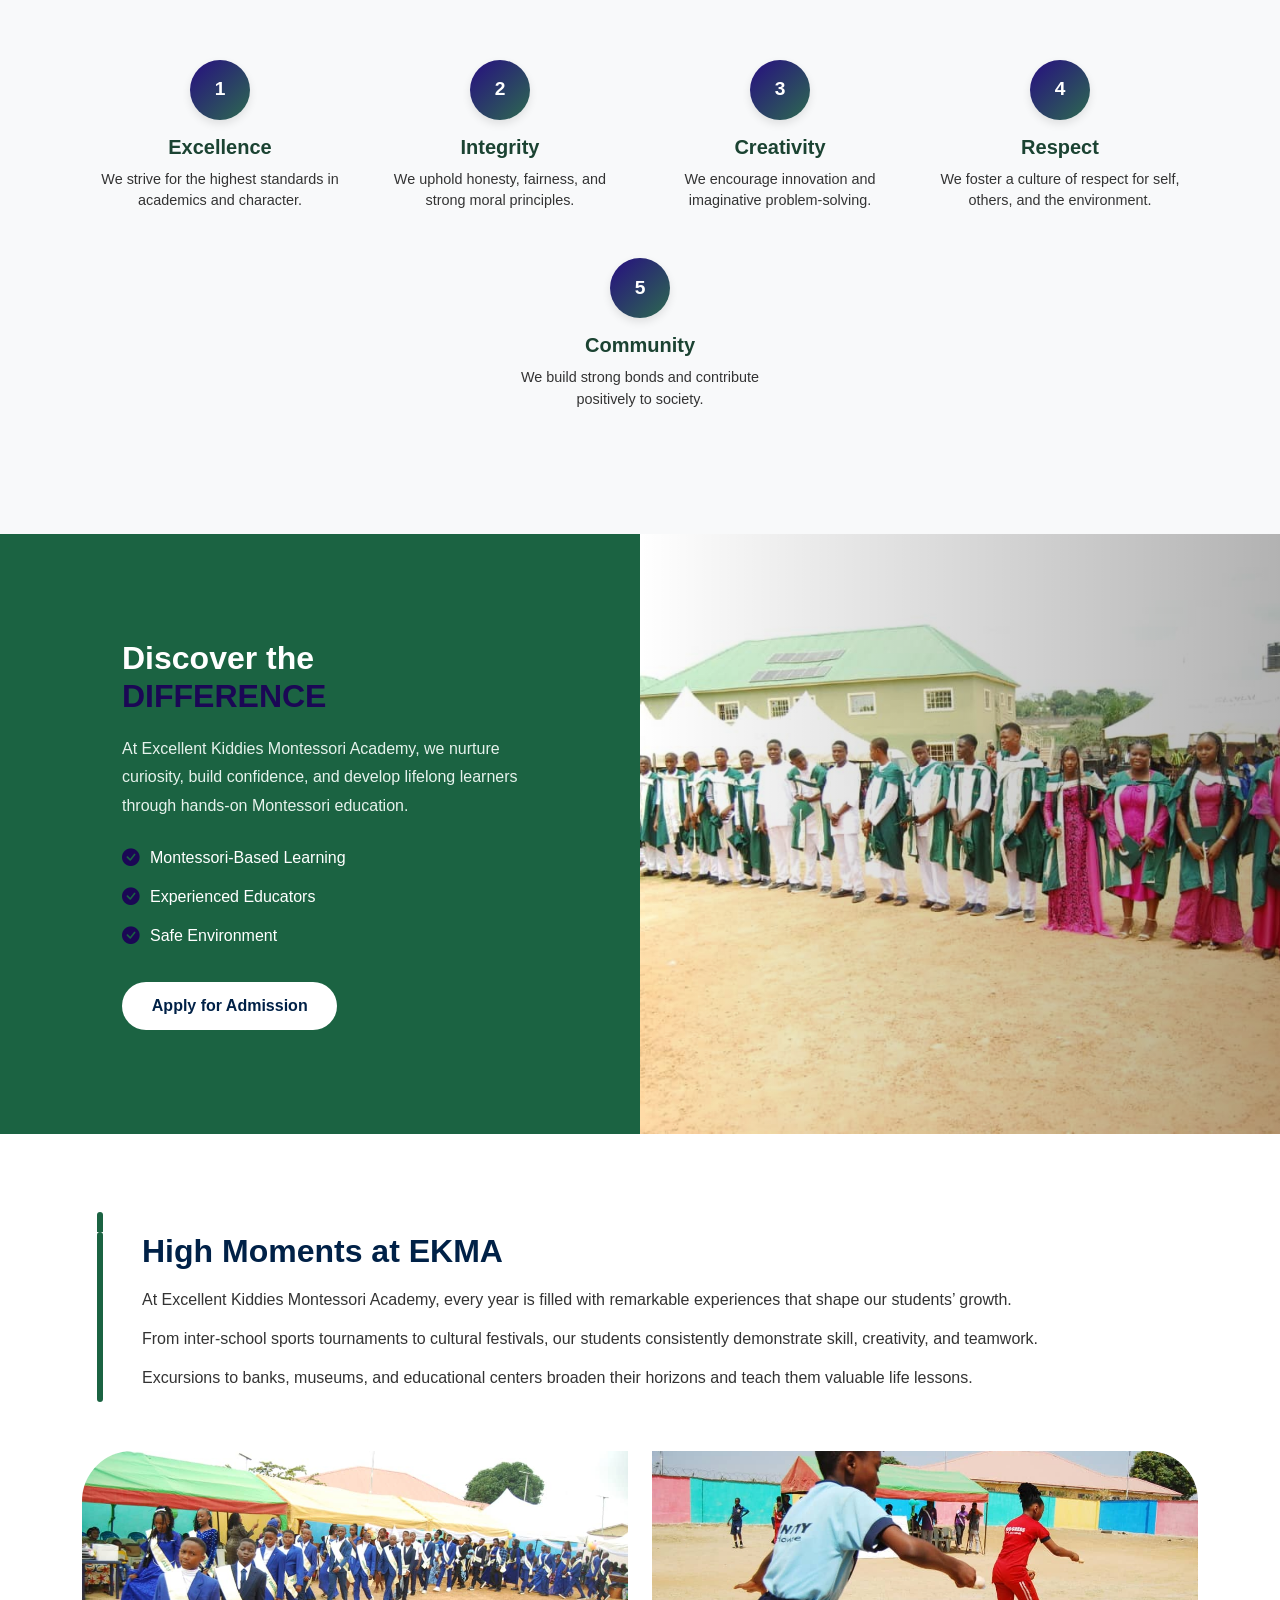
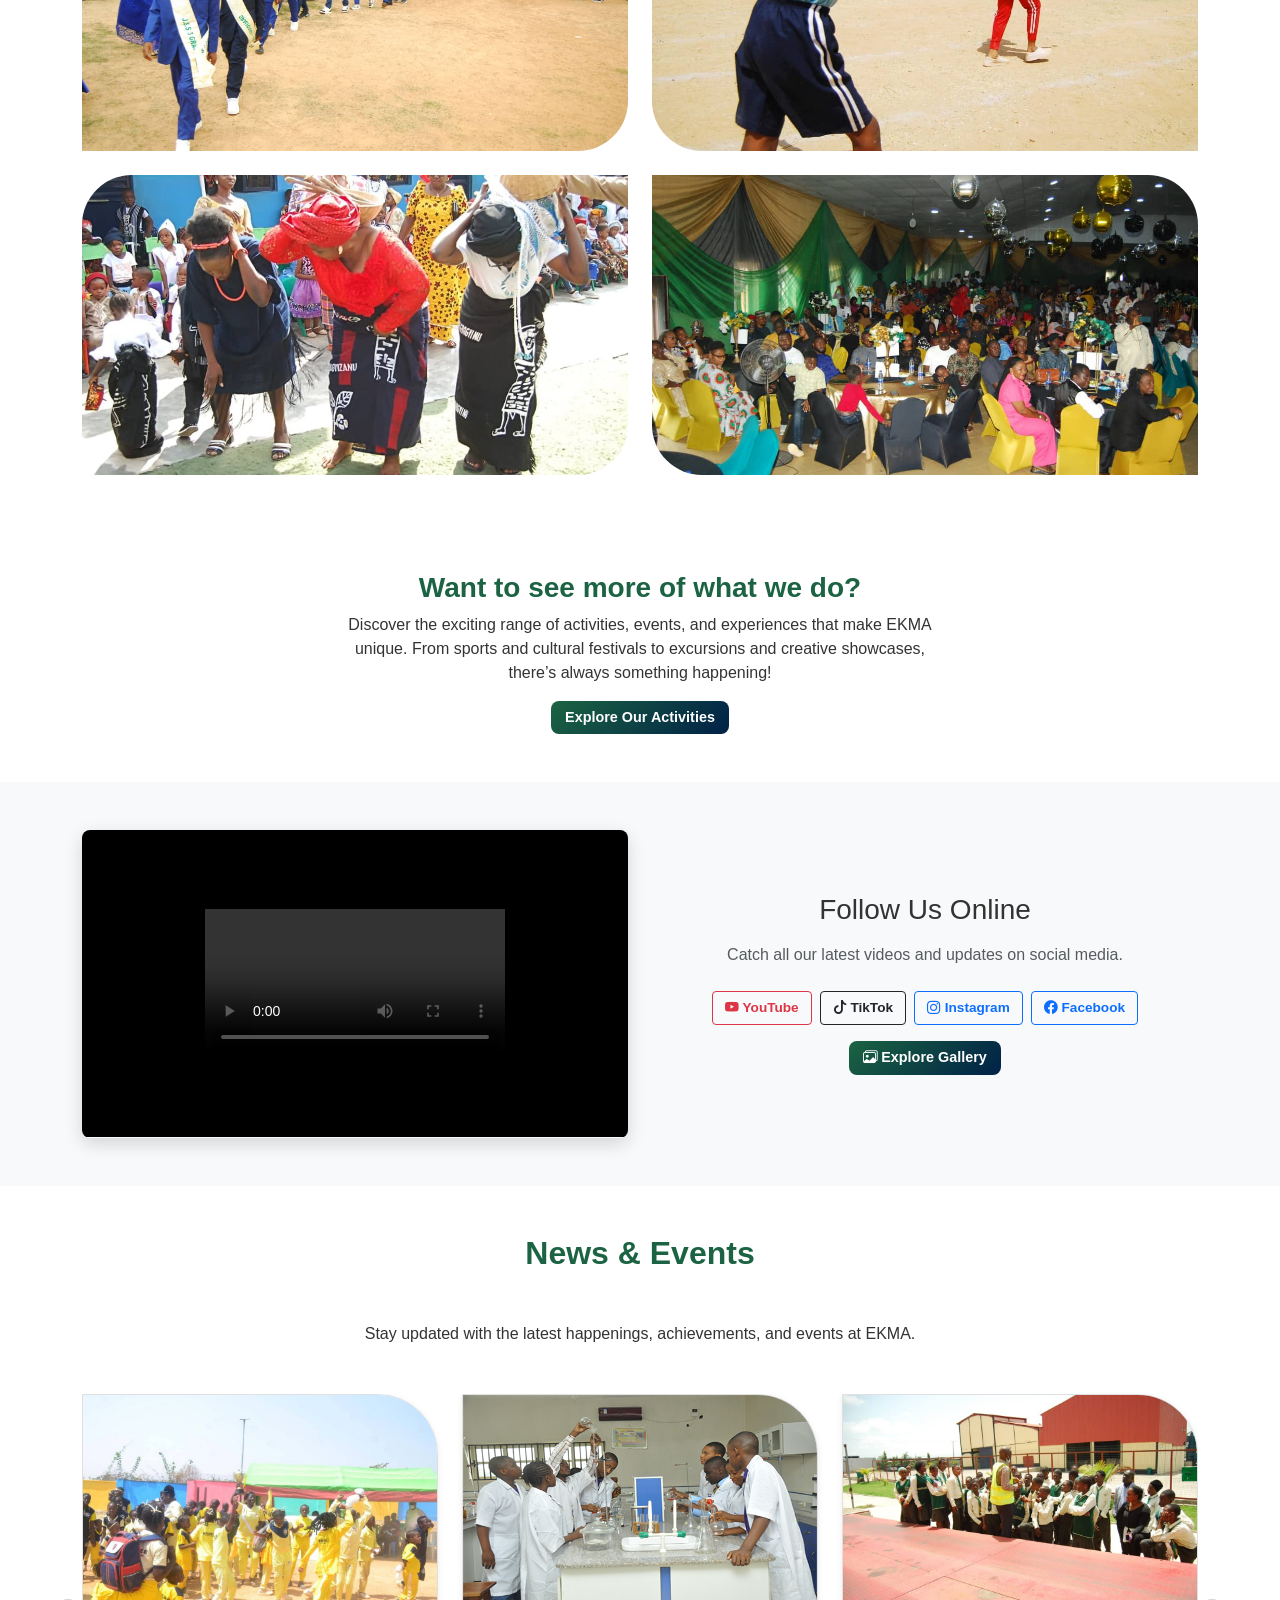
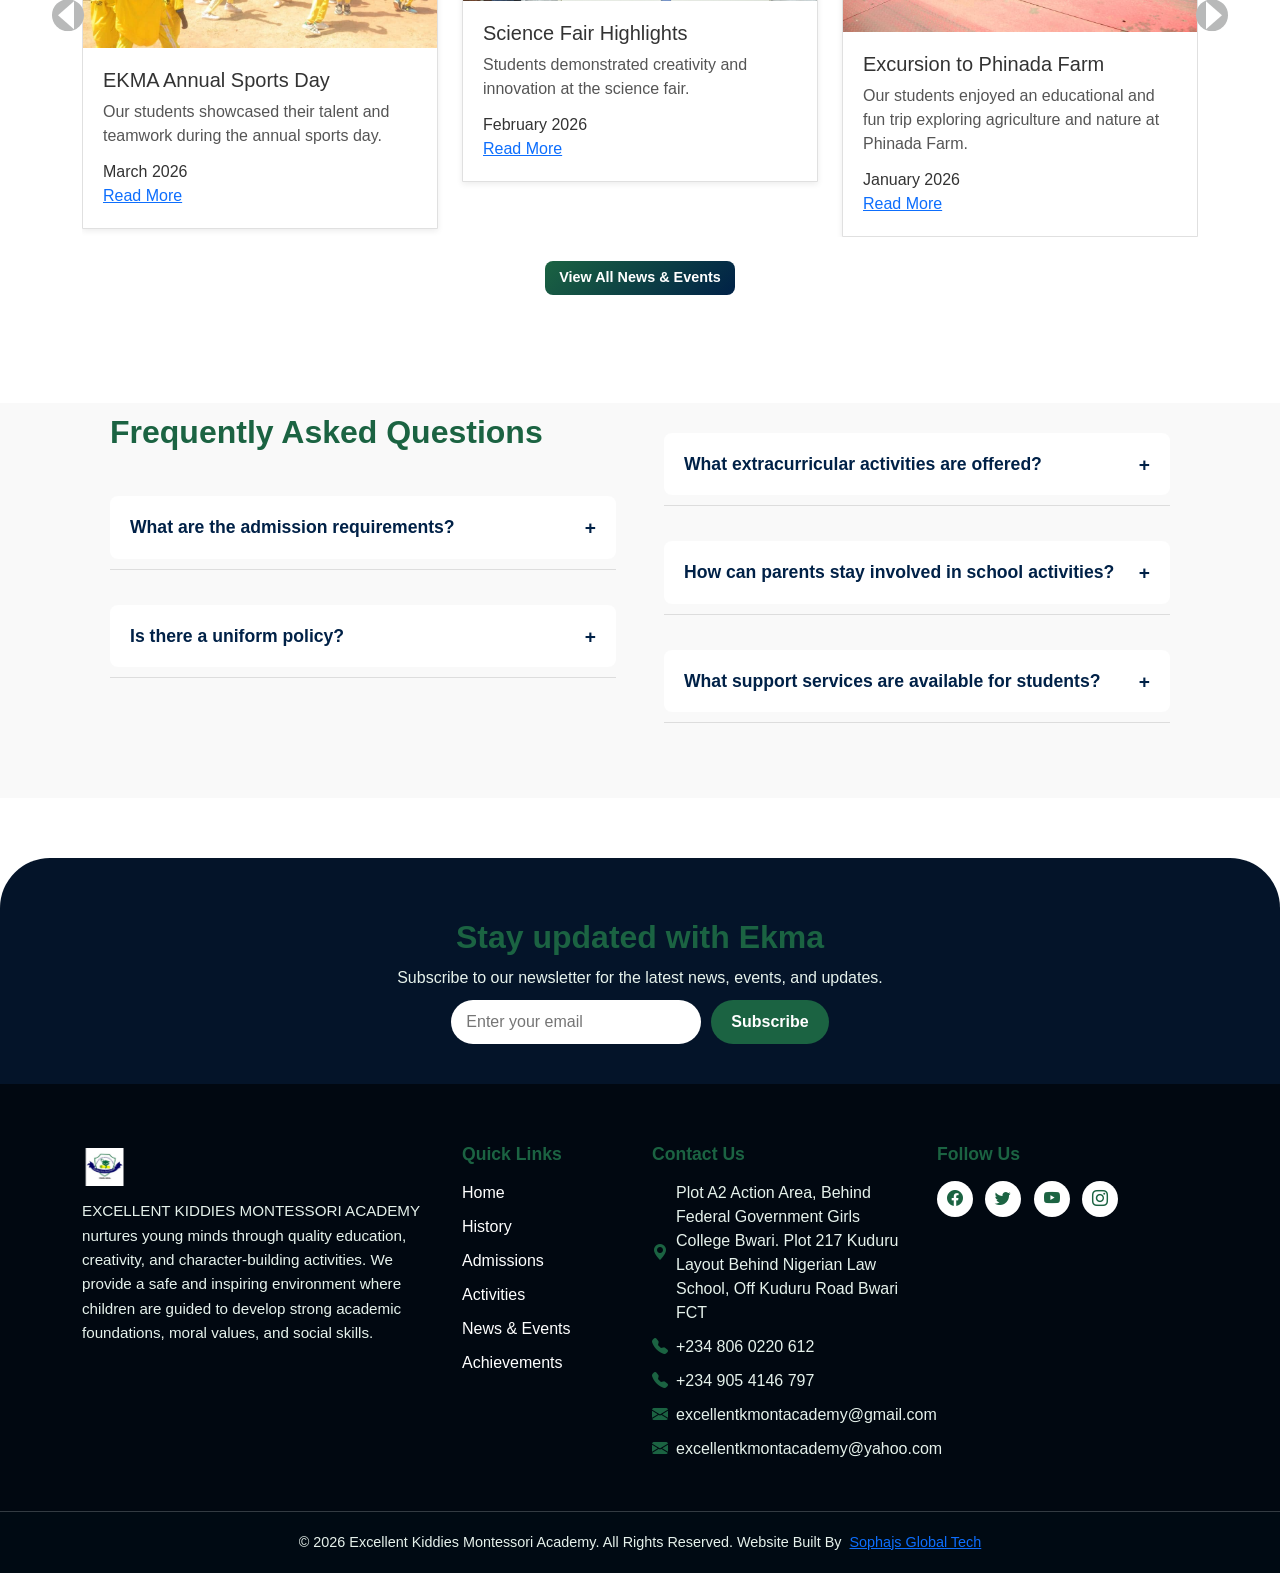
==== commit 1b8cafad: "save changes" ====
--- a/index.html
+++ b/index.html
@@ -171,7 +171,7 @@
             </ul>
           </li>
 
-          <li class="nav-item"><a class="nav-link fw-semibold" href="Contact.html">Contact</a></li>
+          <li class="nav-item"><a class="nav-link fw-semibold" href="contact.html">Contact</a></li>
 <!-- Bell Notification -->
 <li class="nav-item ms-lg-3">
   <a href="#" class="nav-link position-relative bell-link" data-bs-toggle="modal" data-bs-target="#announcementModal">
@@ -218,7 +218,7 @@
       </p>
 
       <!-- Routed to History page -->
-      <a href="History.html" class="hero-btn">Explore Our School</a>
+      <a href="history.html" class="hero-btn">Explore Our School</a>
     </div>
   </div>
 </div>
@@ -317,7 +317,7 @@
         <div class="feature-overlay">
           <h3 class="admissions-heading">Admissions</h3>
           <p>Start your journey with EKMA</p>
-          <a href="Admission.html" class="feature-btn">Learn More</a>
+          <a href="admission.html" class="feature-btn">Learn More</a>
         </div>
       </div>
 
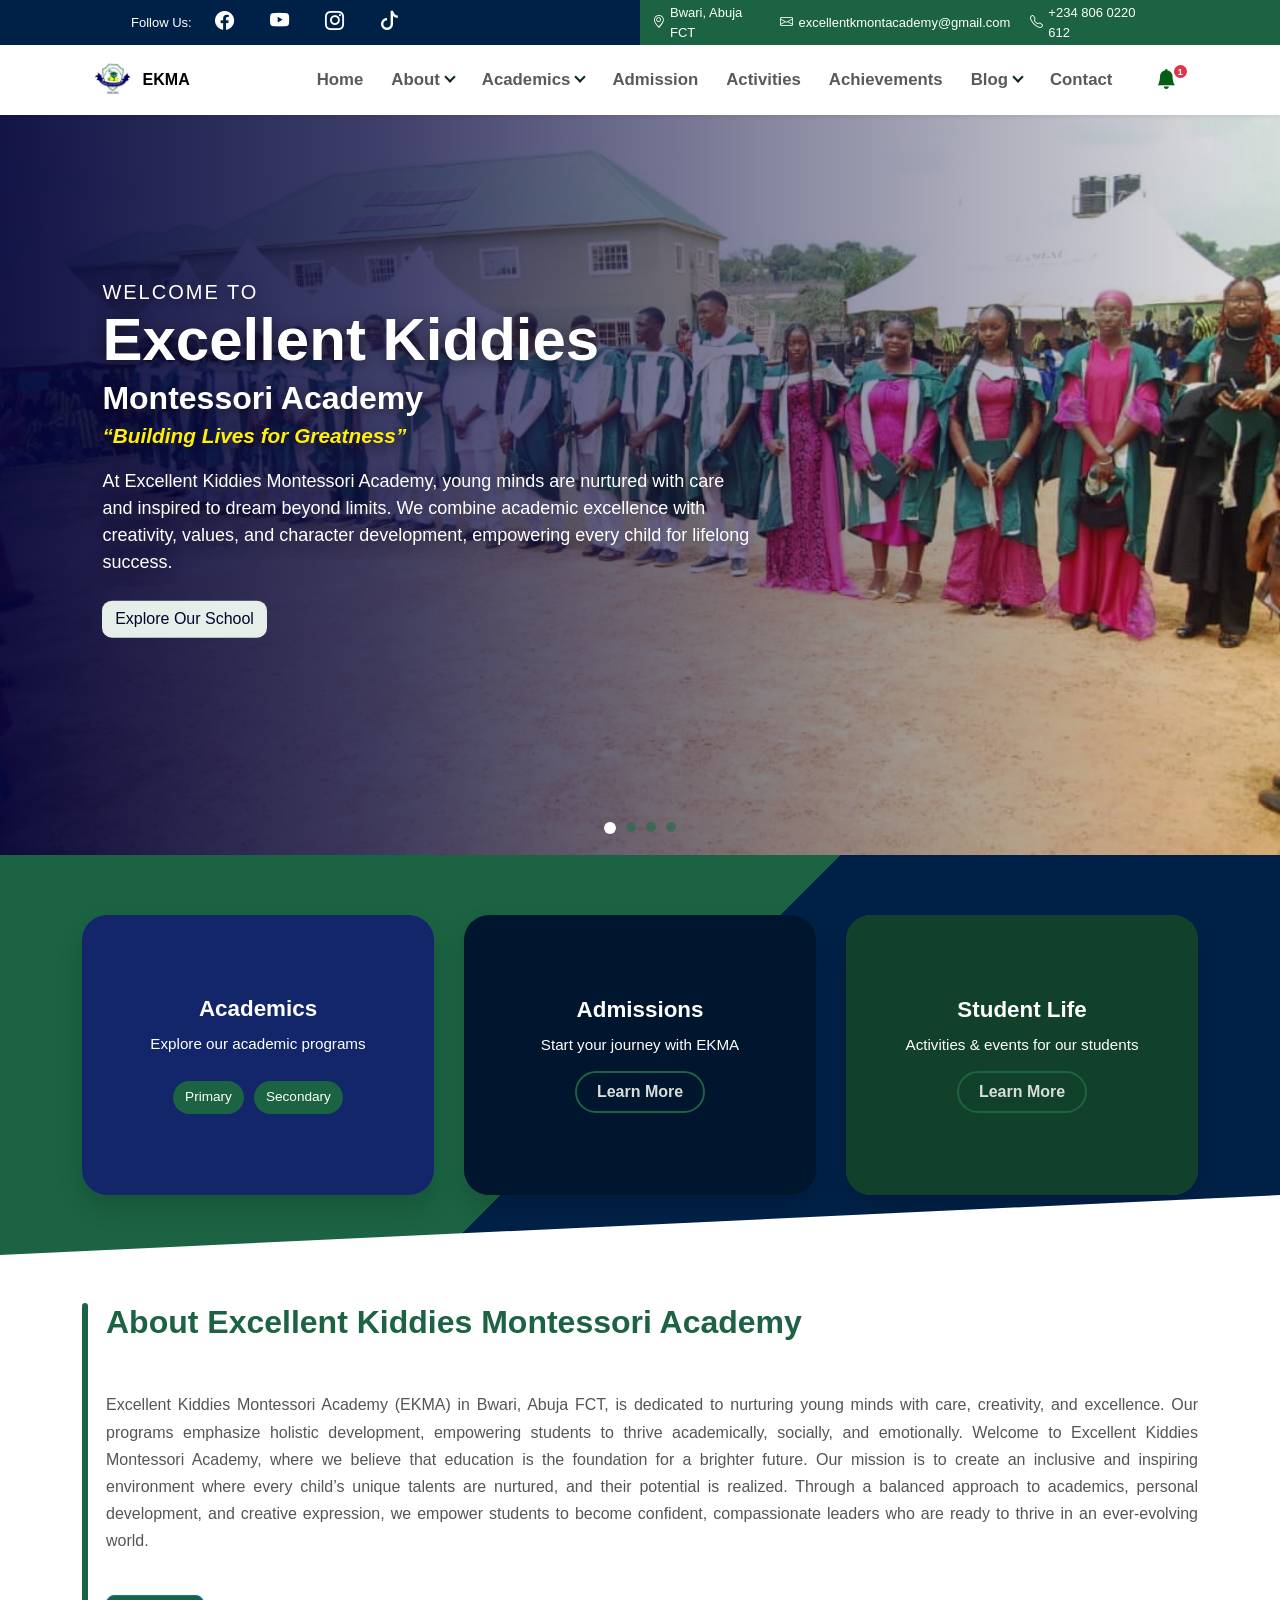
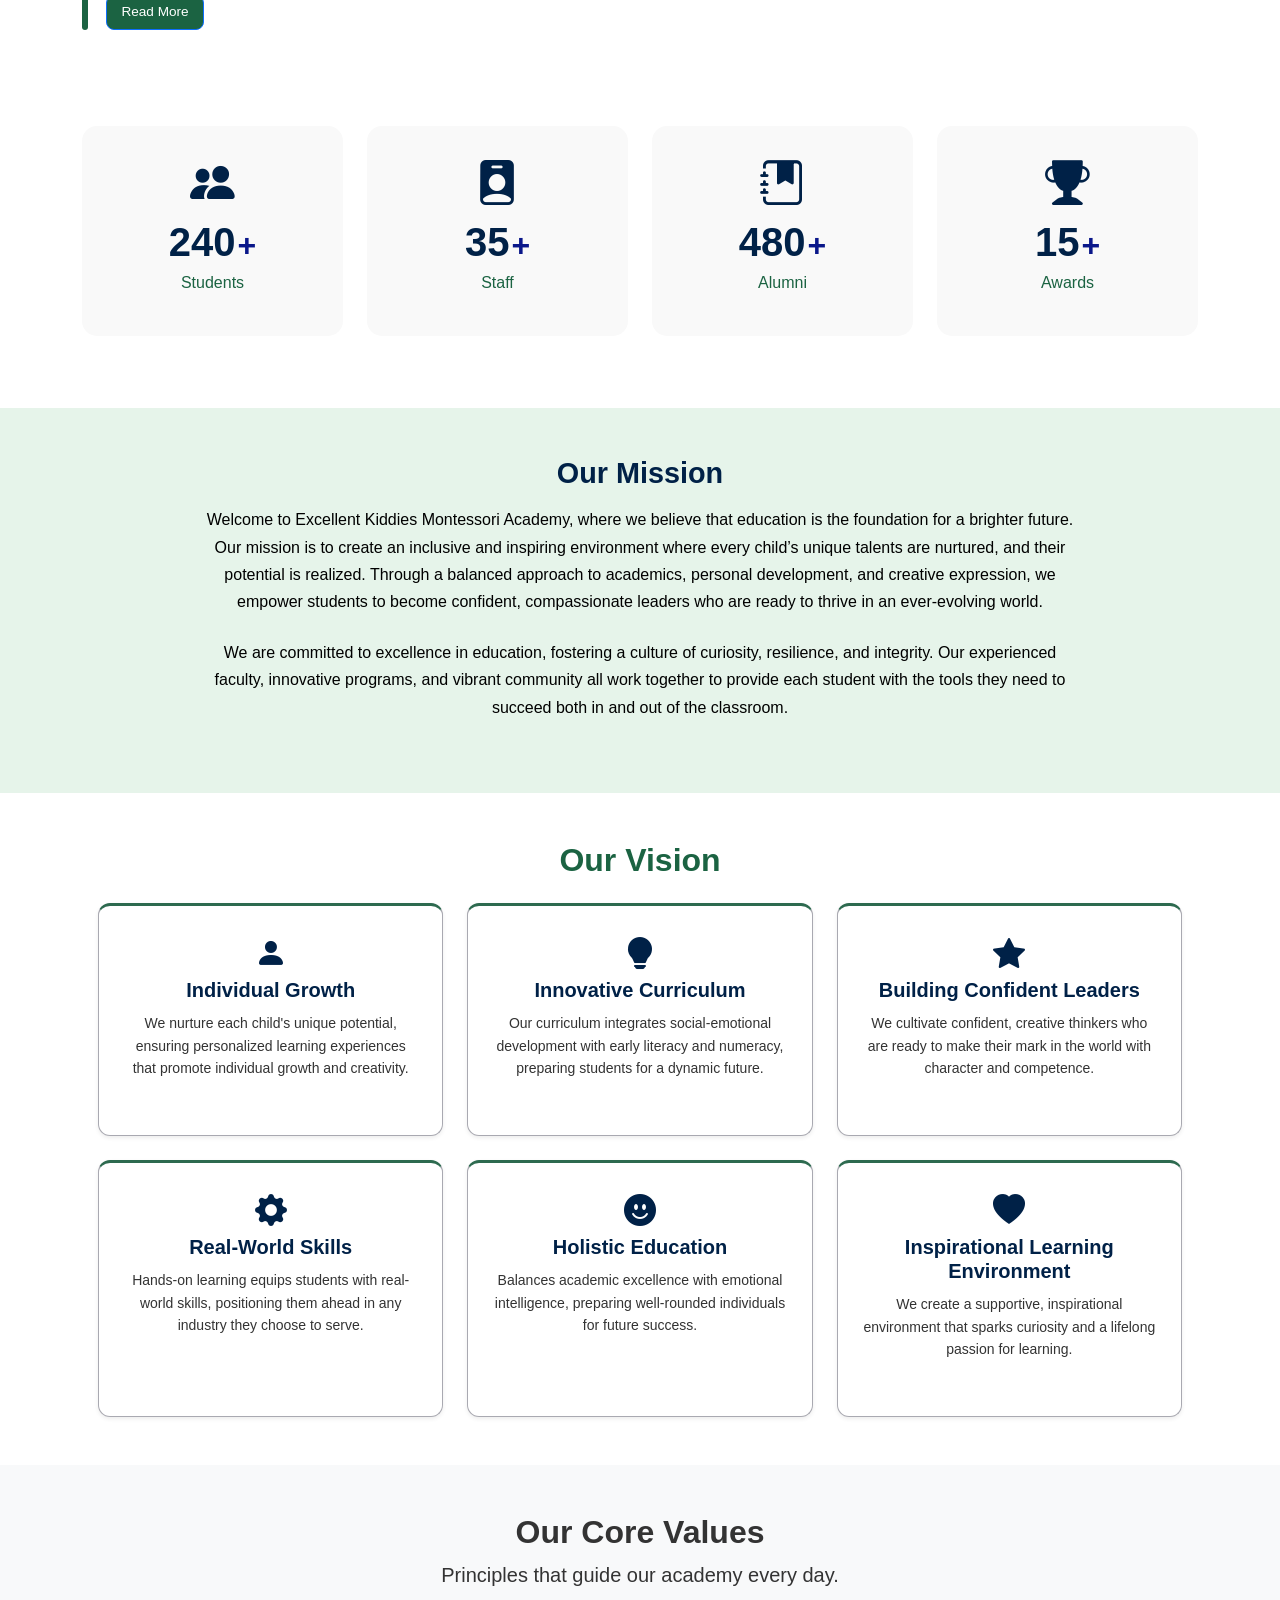
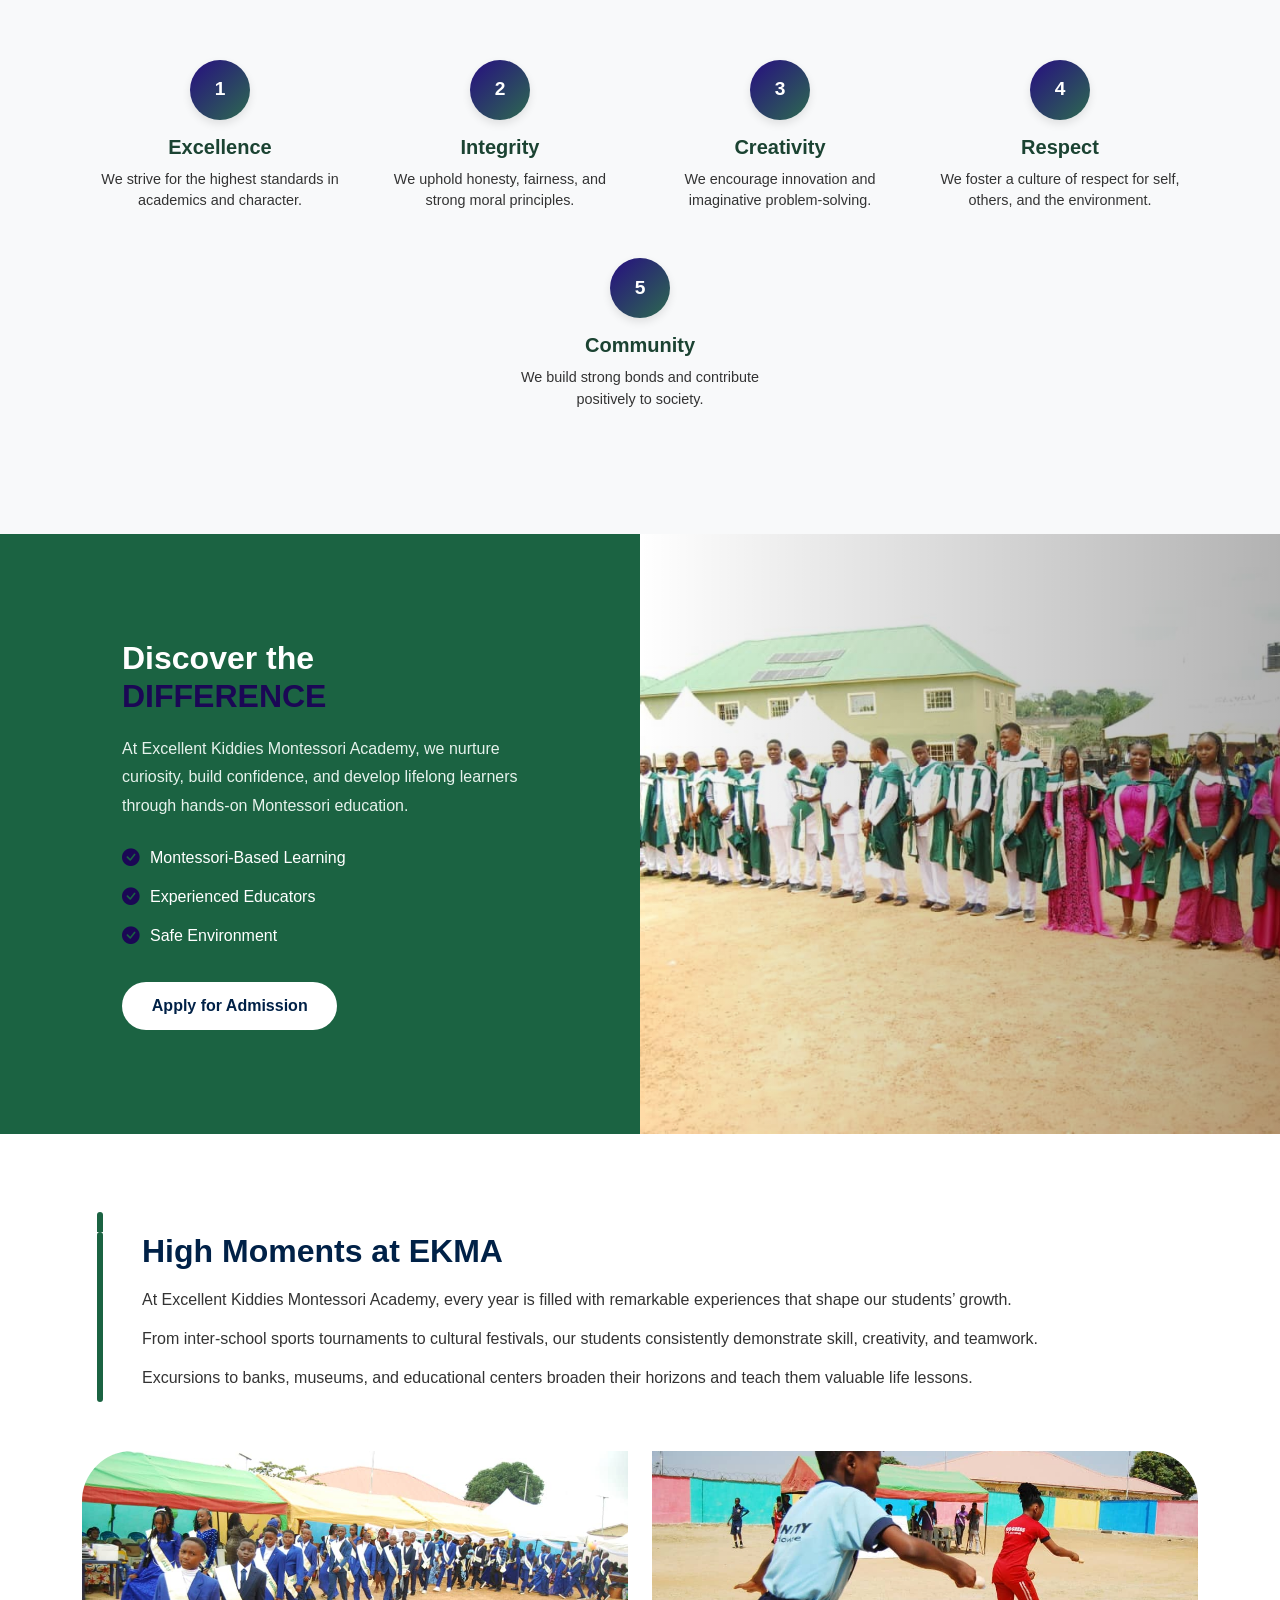
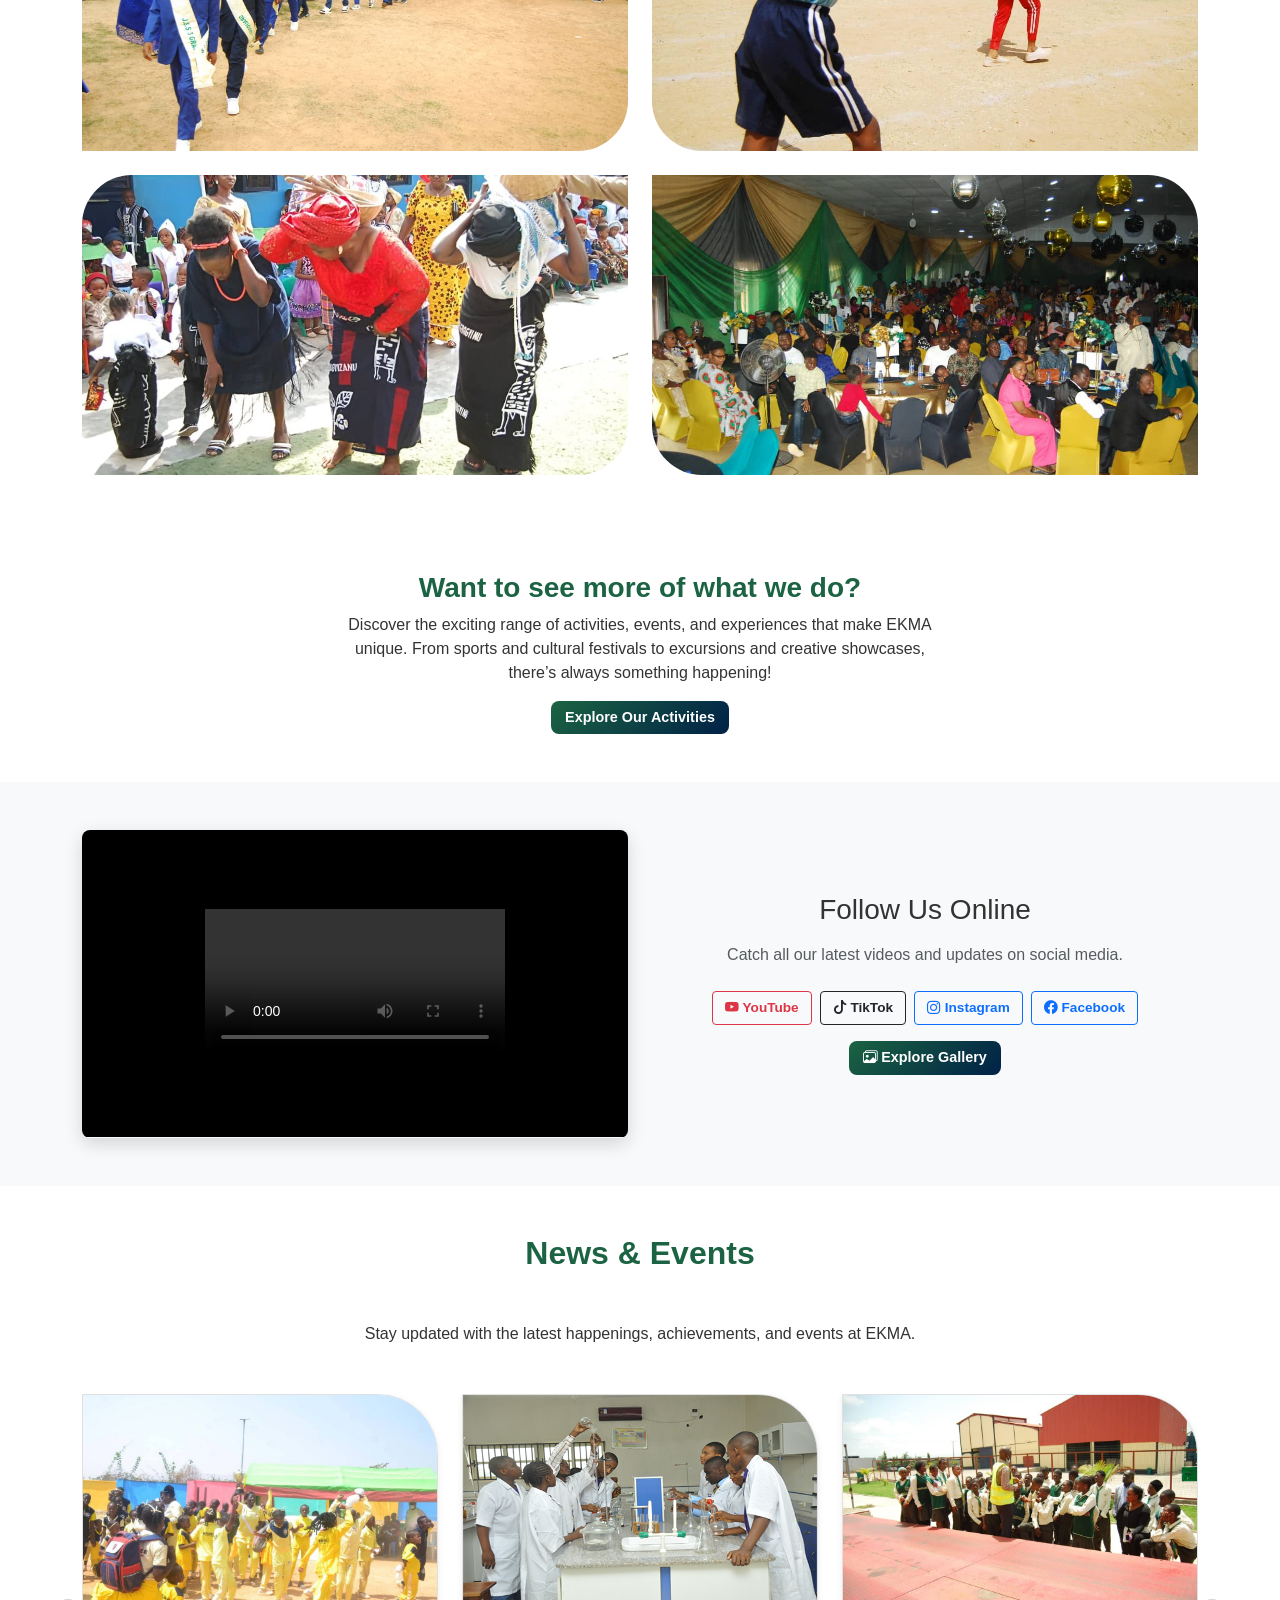
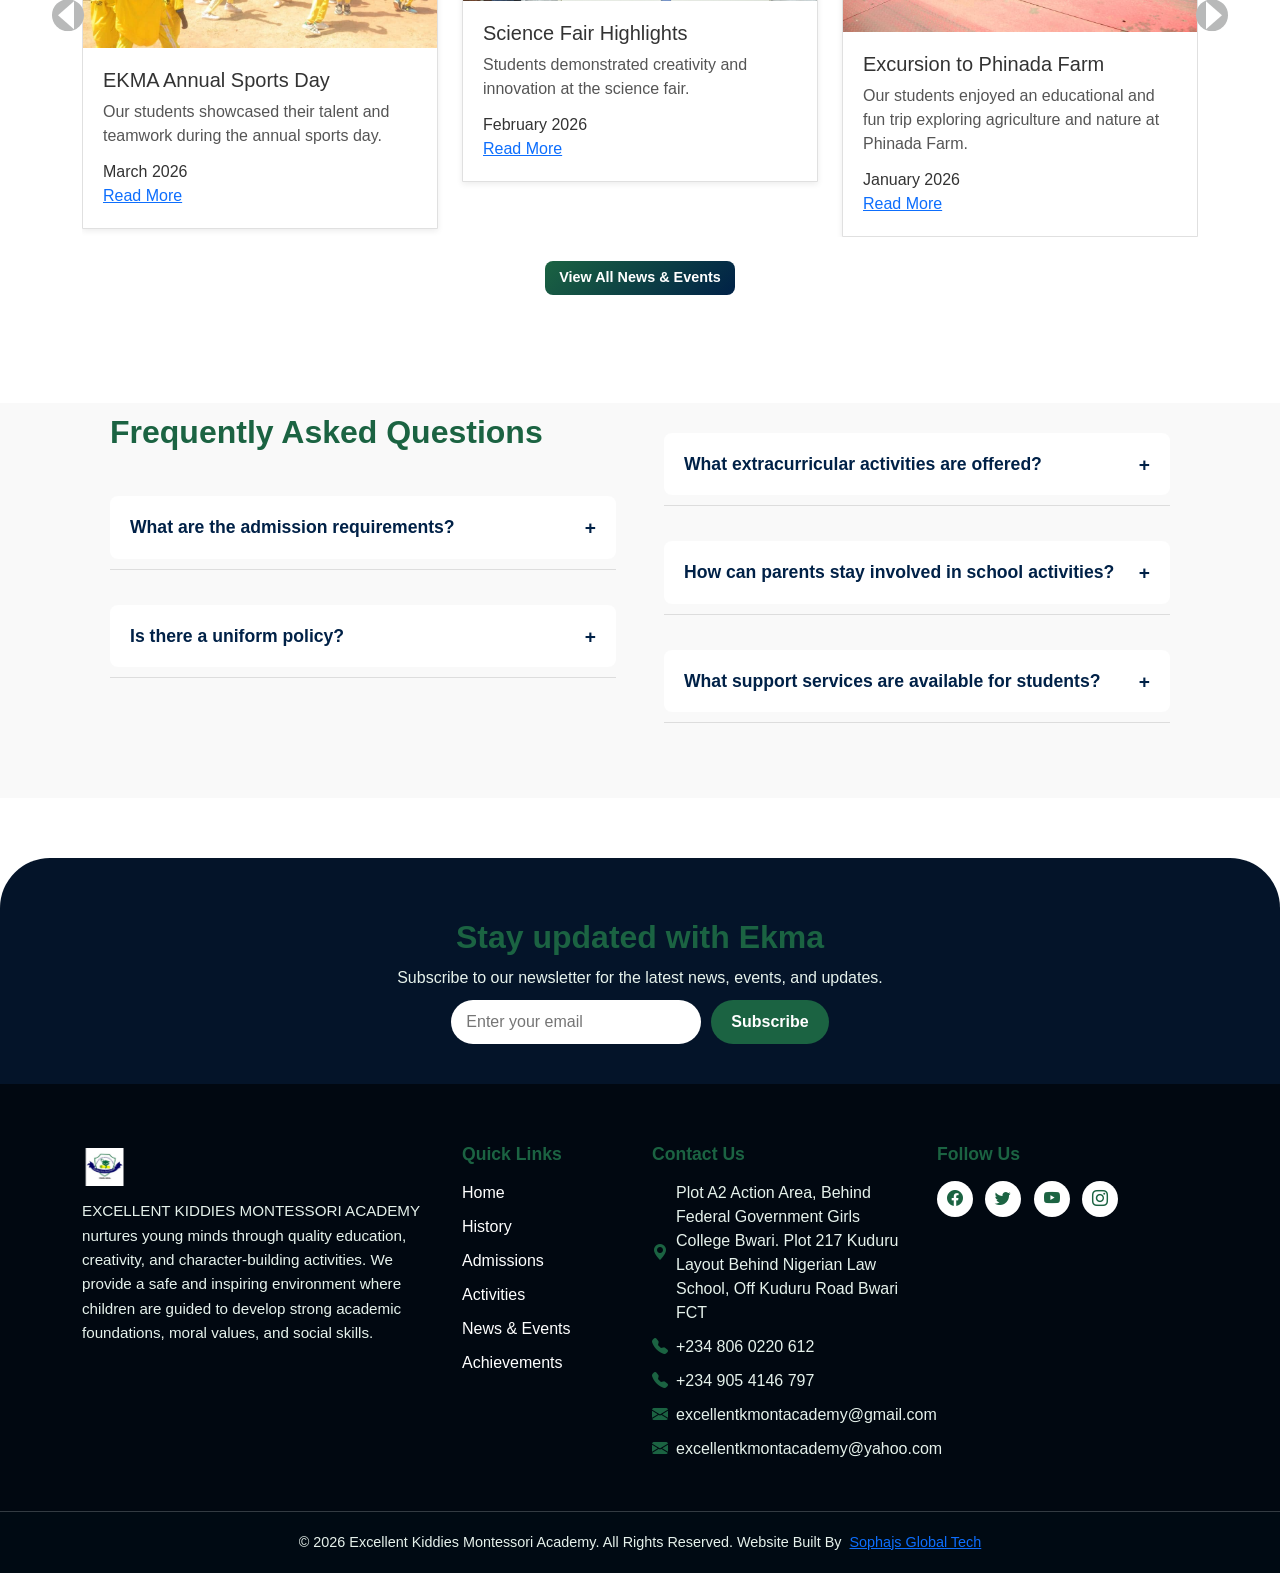
==== commit f71bd443: "commit" ====
--- a/index.html
+++ b/index.html
@@ -136,18 +136,16 @@
         <ul class="navbar-nav ms-auto align-items-lg-center">
           <li class="nav-item"><a class="nav-link fw-semibold" href="index.html">Home</a></li>
           
-         
           <!-- About Dropdown -->
           <li class="nav-item dropdown">
             <a class="nav-link dropdown-toggle fw-semibold" href="#" id="aboutDropdown" role="button" data-bs-toggle="dropdown">About</a>
             <ul class="dropdown-menu">
               <li><a class="dropdown-item" href="history.html">History</a></li>
-              <li><a class="dropdown-item" href="achievements.html">Administration</a></li>
+              <li><a class="dropdown-item" href="administration.html">Administration</a></li>
               <li><a class="dropdown-item" href="mission-vision.html">Mission & Vision</a></li>
               <li><a class="dropdown-item" href="facilities.html">Facilities Overview</a></li>
             </ul>
           </li>
-
           <!-- Academics Dropdown -->
           <li class="nav-item dropdown">
             <a class="nav-link dropdown-toggle fw-semibold" href="#" id="academicsDropdown" role="button" data-bs-toggle="dropdown">Academics</a>
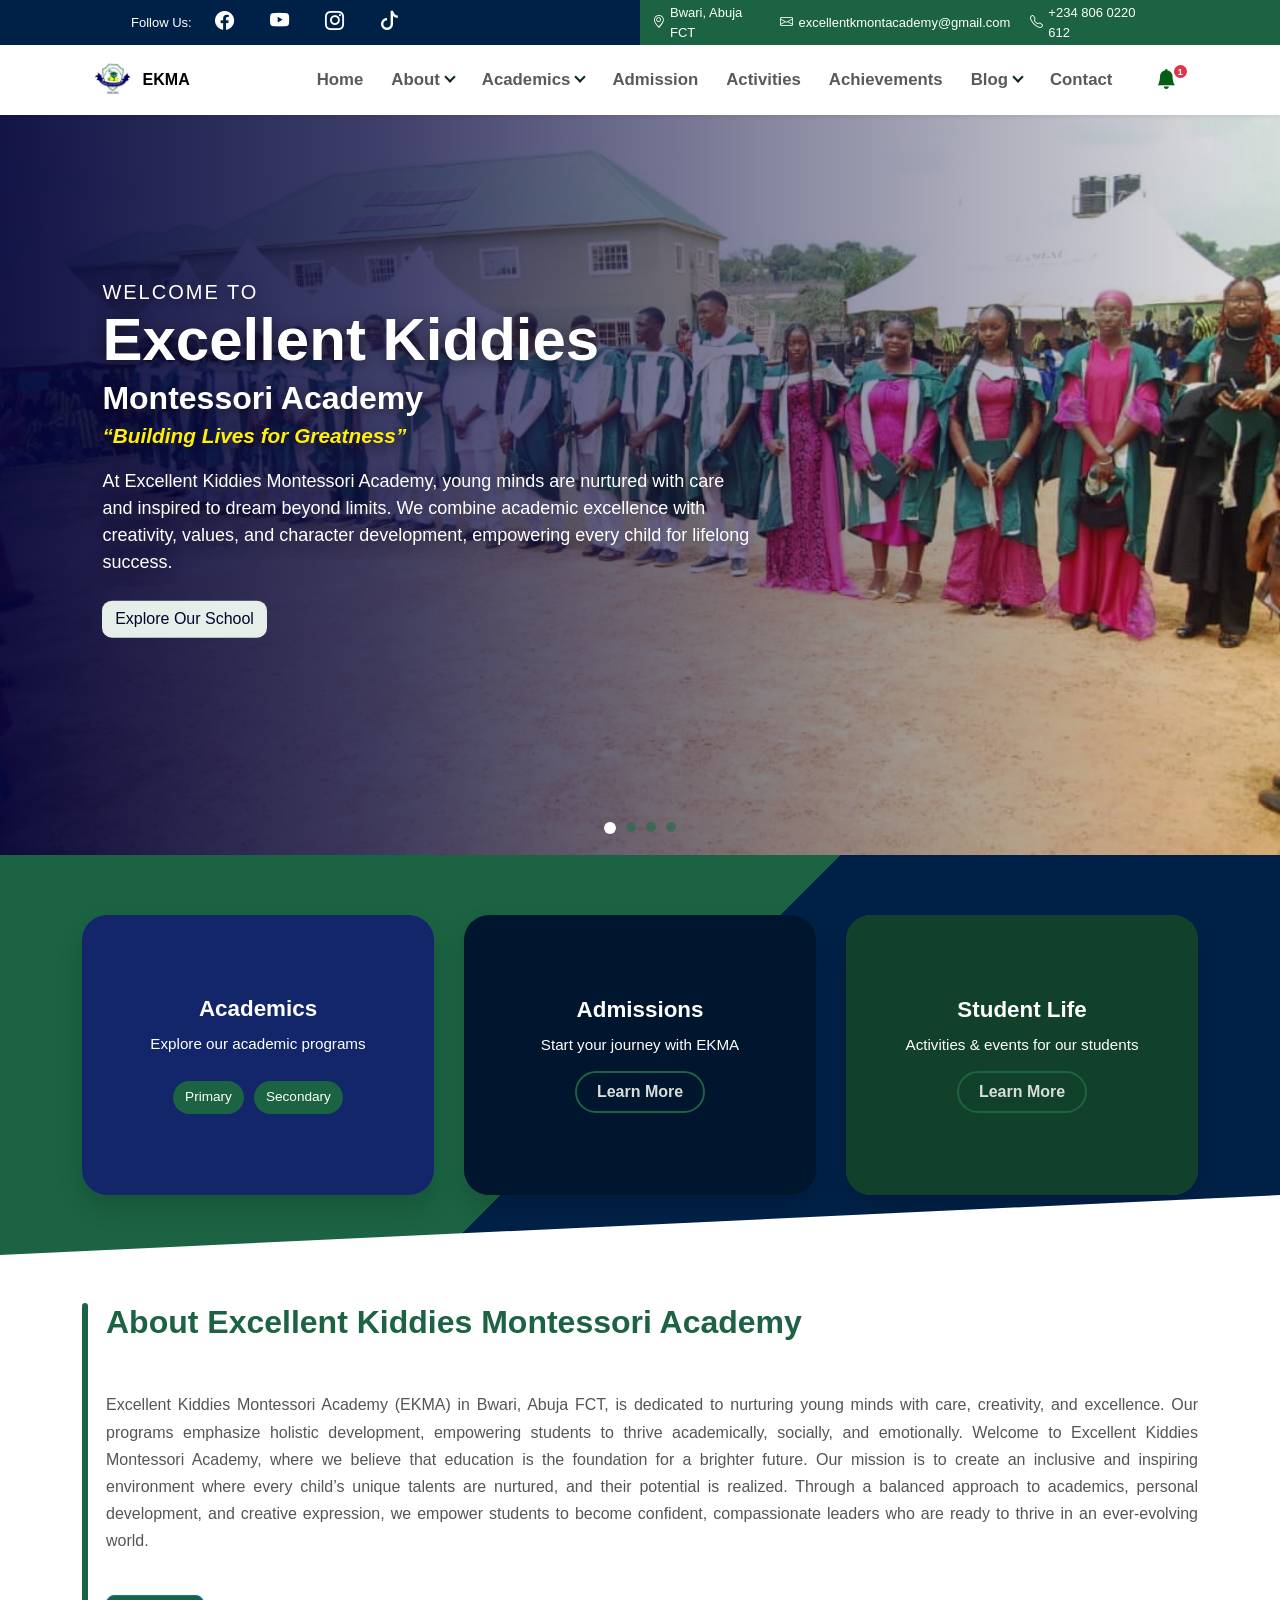
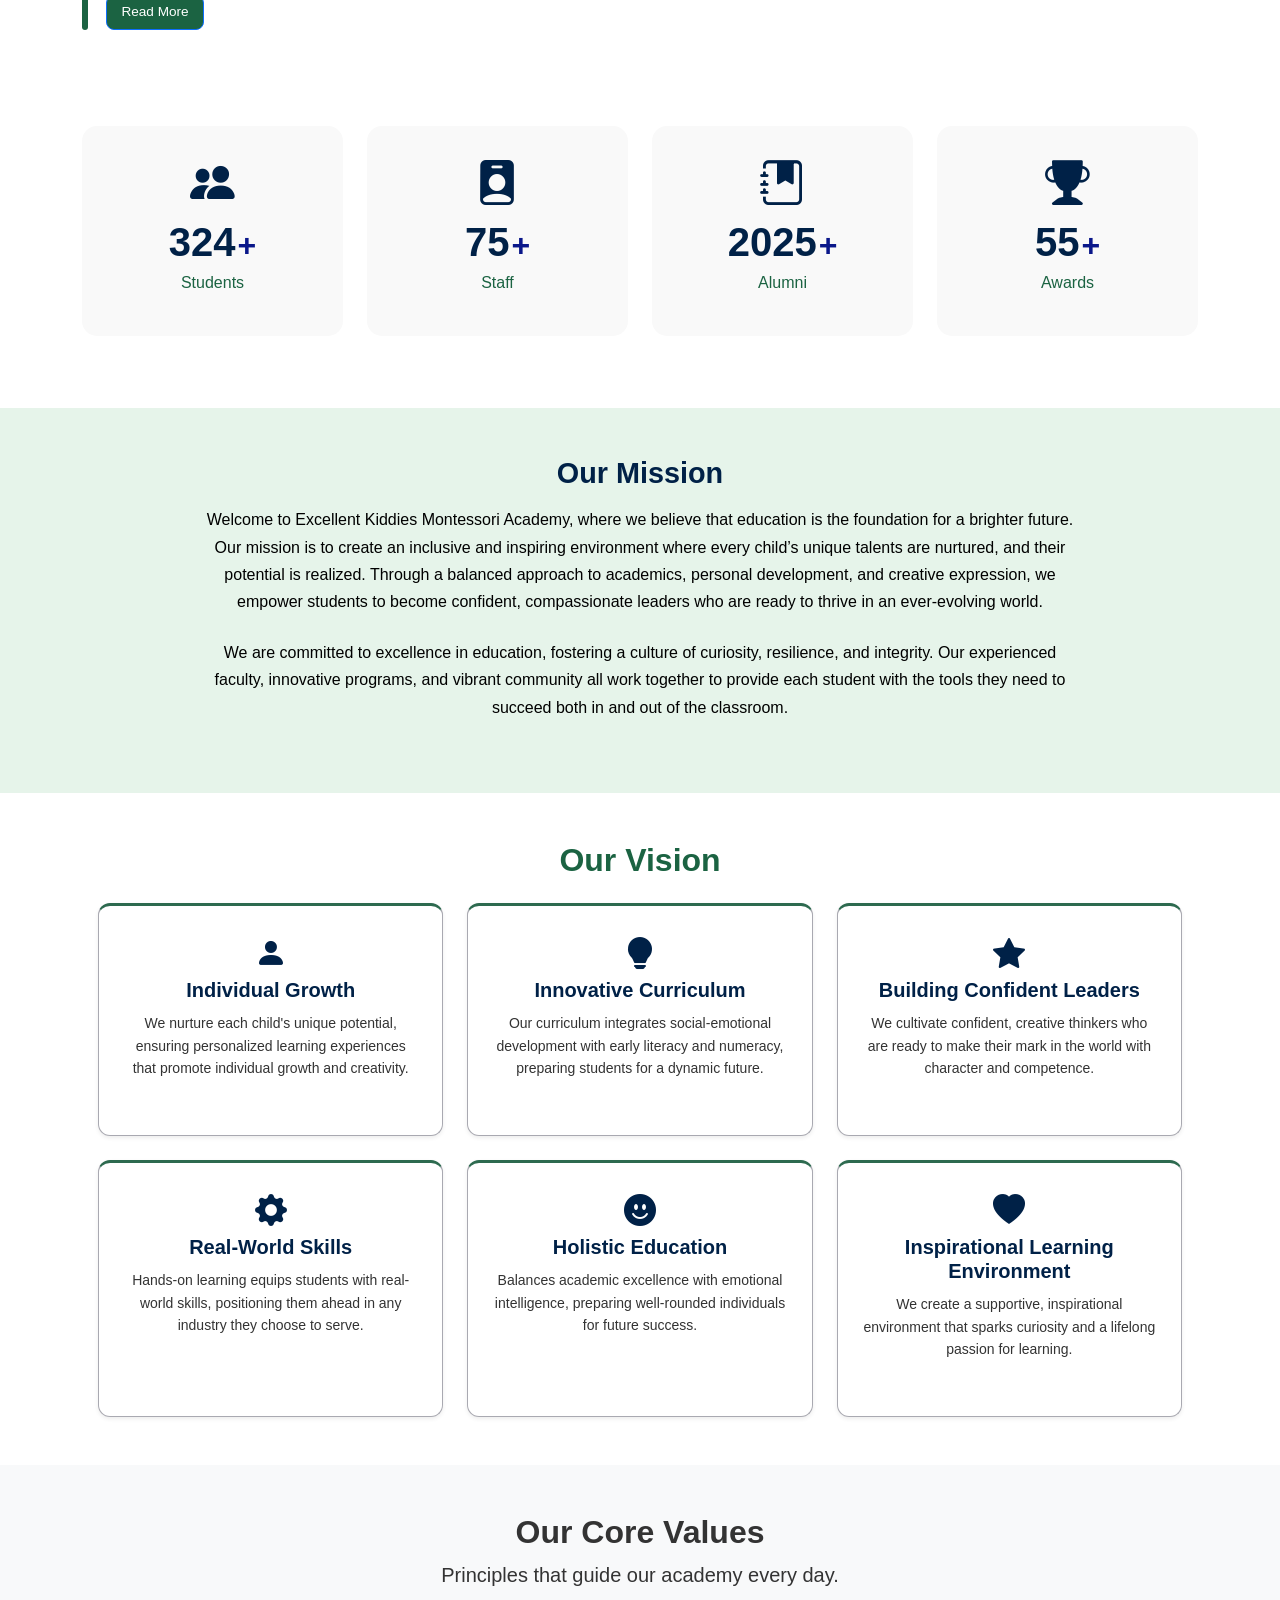
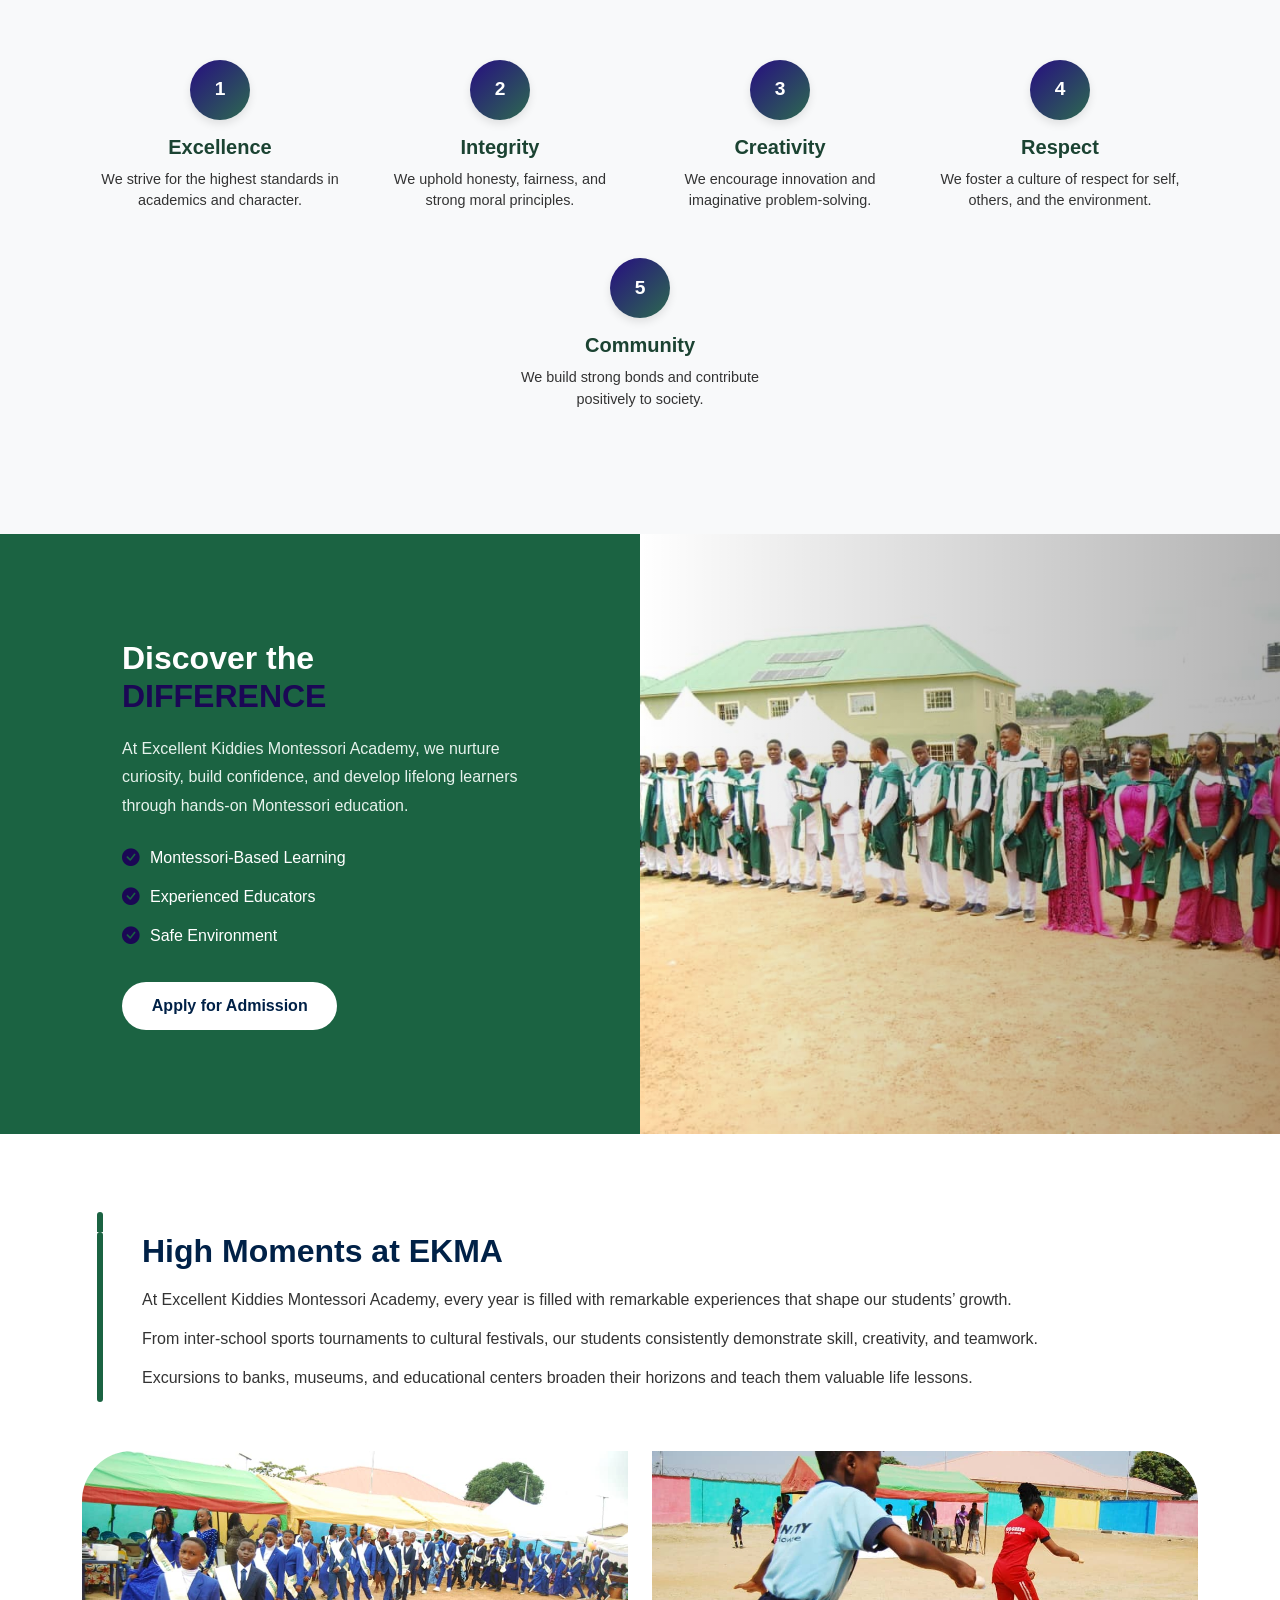
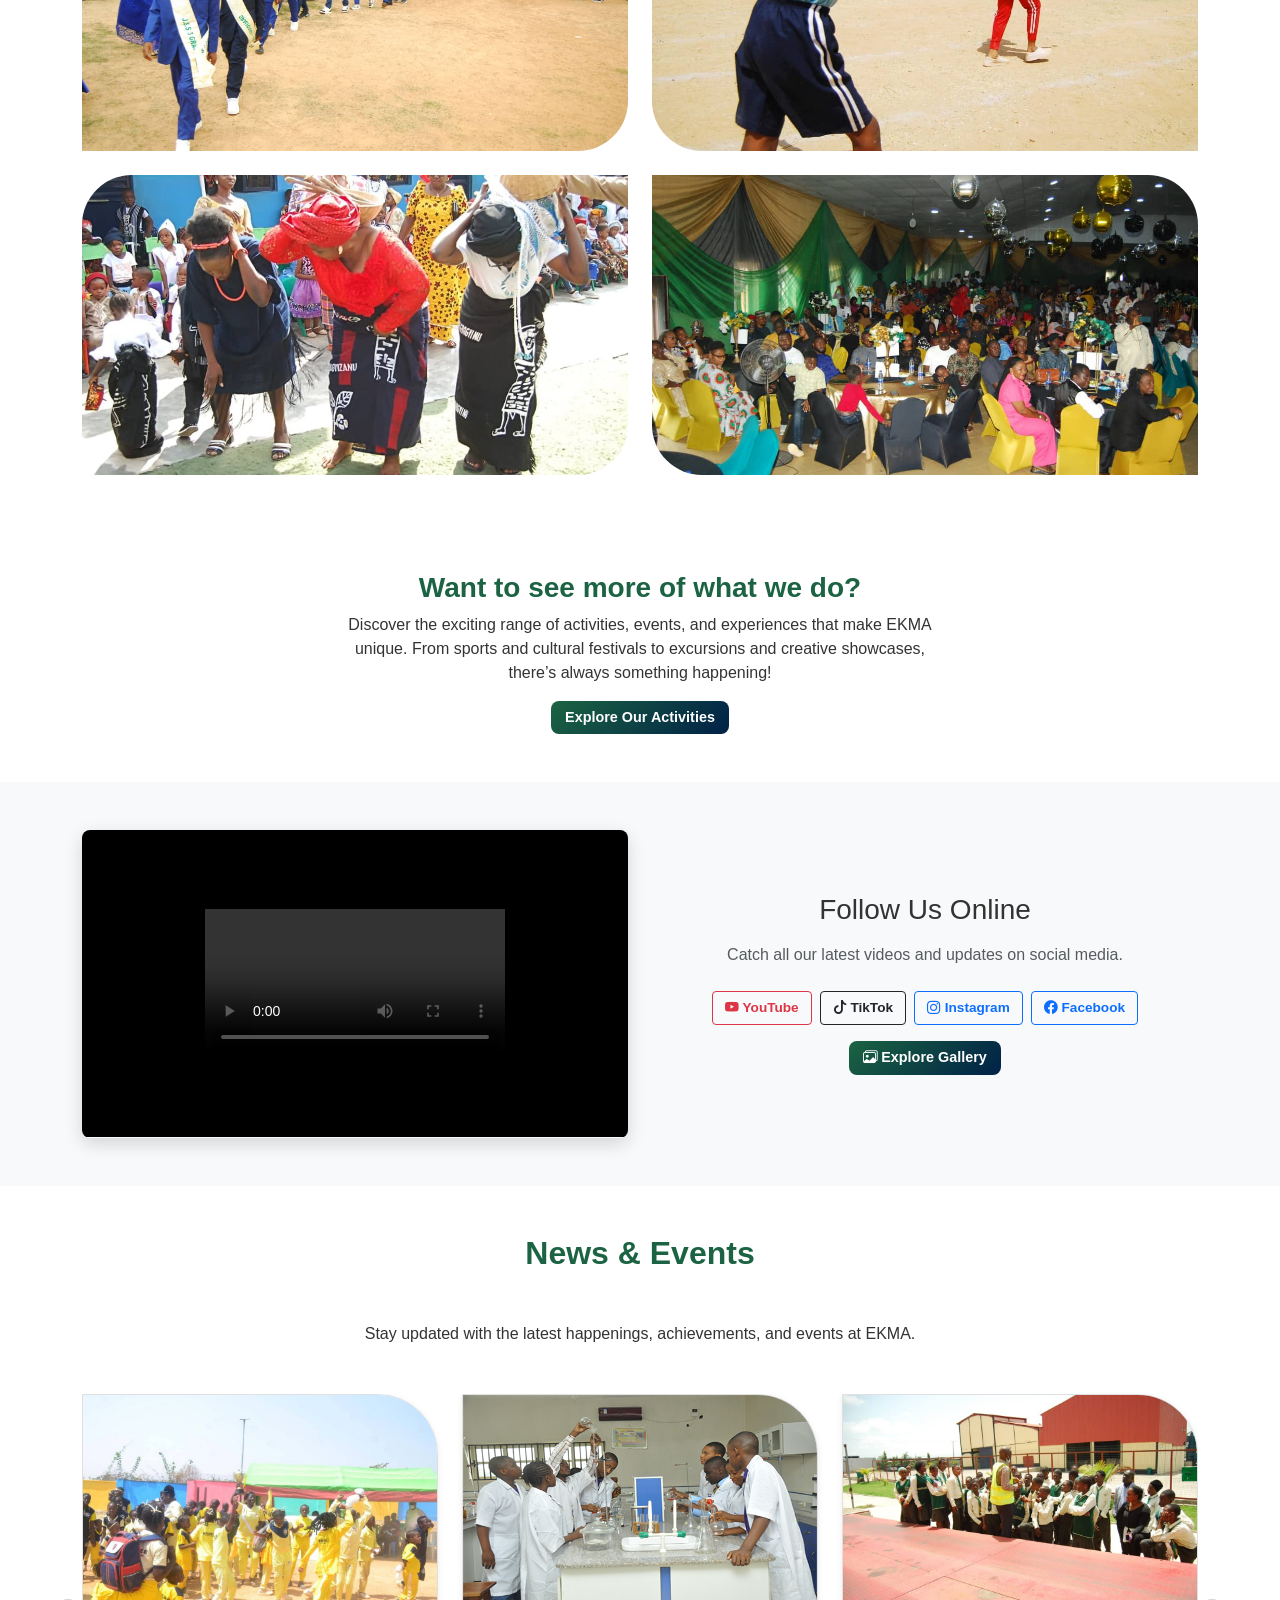
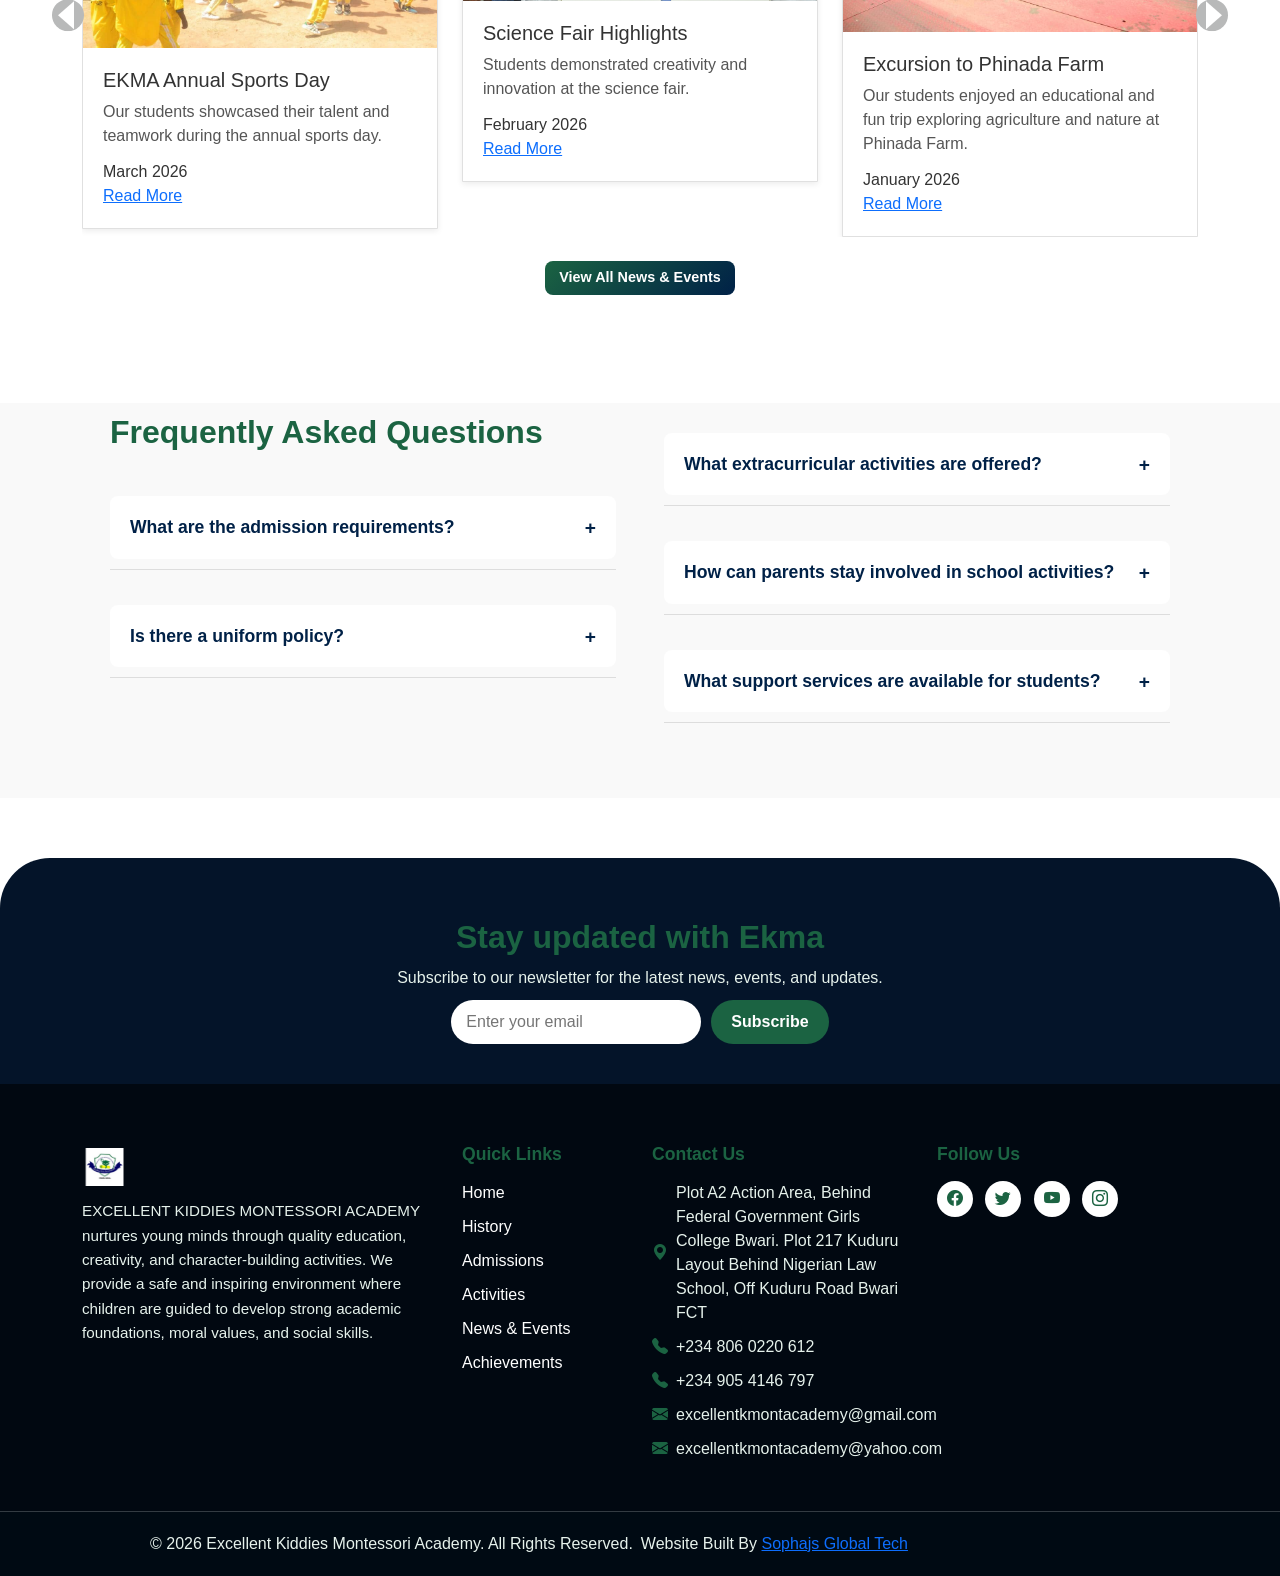
==== commit 5196f1cb: "save all changes" ====
--- a/index.html
+++ b/index.html
@@ -84,17 +84,19 @@
 <div class="header-top">
   <div class="container-fluid p-0"> <!-- remove container padding -->
     <div class="row m-0 align-items-center"> <!-- remove row margin -->
-      
     <!-- Left: Follow Us -->
 <div class="col-6 d-flex align-items-center header-left">
   <div class="follow-us ms-3">
     <span>Follow Us:</span>
-    <a href="#" class="social-icon"><i class="bi bi-facebook"></i></a>
+    <a href="https://www.facebook.com/ekma.ekma.902/" target="_blank" rel="noopener" class="social-icon">
+      <i class="bi bi-facebook"></i>
+    </a>
     <a href="#" class="social-icon"><i class="bi bi-youtube"></i></a>
     <a href="#" class="social-icon"><i class="bi bi-instagram"></i></a>
     <a href="#" class="social-icon"><i class="bi bi-tiktok"></i></a>
   </div>
 </div>
+
 
       <!-- Right: Contact Info -->
       <div class="col-6 d-flex align-items-center justify-content-end header-right">
@@ -177,16 +179,20 @@
     <span class="badge bell-badge">1</span>
   </a>
 </li>
-
-        </ul>
-
-        <!-- Social Media Icons (mobile only) -->
-        <div class="mt-3 text-center d-lg-none d-block">
-          <a href="#"><i class="bi bi-facebook"></i></a>
-          <a href="#"><i class="bi bi-twitter"></i></a>
-          <a href="#"><i class="bi bi-instagram"></i></a>
-          <a href="#"><i class="bi bi-linkedin"></i></a>
-        </div>
+  </ul>
+
+      <!-- Social Media Icons (mobile only) -->
+      <div class="mt-3 text-center d-lg-none d-block">
+        <a href="https://www.facebook.com/ekma.ekma.902/" target="_blank" rel="noopener">
+  <i class="bi bi-facebook"></i>
+</a>
+
+        <a href="https://www.instagram.com/yourprofile" target="_blank" rel="noopener">
+          <i class="bi bi-instagram"></i>
+        </a>
+        <a href="https://www.linkedin.com/in/yourprofile" target="_blank" rel="noopener">
+          <i class="bi bi-linkedin"></i>
+        </a>
       </div>
     </div>
   </div>
@@ -366,7 +372,7 @@
       <div class="col-6 col-md-3">
         <div class="ekma-stat-modern">
           <i class="bi bi-people-fill stat-icon"></i>
-          <h2 class="stat-number" data-target="450">0</h2>
+          <h2 class="stat-number" data-target="750">0</h2>
           <p class="stat-label">Students</p>
         </div>
       </div>
@@ -374,7 +380,7 @@
       <div class="col-6 col-md-3">
         <div class="ekma-stat-modern">
           <i class="bi bi-person-badge-fill stat-icon"></i>
-          <h2 class="stat-number" data-target="35">0</h2>
+          <h2 class="stat-number" data-target="75">0</h2>
           <p class="stat-label">Staff</p>
         </div>
       </div>
@@ -382,7 +388,7 @@
       <div class="col-6 col-md-3">
         <div class="ekma-stat-modern">
           <i class="bi bi-journal-bookmark-fill stat-icon"></i>
-          <h2 class="stat-number" data-target="1200">0</h2>
+          <h2 class="stat-number" data-target="5000">0</h2>
           <p class="stat-label">Alumni</p>
         </div>
       </div>
@@ -390,7 +396,7 @@
       <div class="col-6 col-md-3">
         <div class="ekma-stat-modern">
           <i class="bi bi-trophy-fill stat-icon"></i>
-          <h2 class="stat-number" data-target="15">0</h2>
+          <h2 class="stat-number" data-target="55">0</h2>
           <p class="stat-label">Awards</p>
         </div>
       </div>
@@ -545,10 +551,10 @@
                 Safe Environment
               </div>
             </div>
-
-            <a href="#" class="btn discover-btn">
-              Apply for Admission
-            </a>
+<a href="admission.html" class="btn discover-btn">
+  Apply for Admission
+</a>
+
           </div>
         </div>
       </div>
@@ -678,12 +684,16 @@
           <a href="https://www.tiktok.com/@yourhandle" target="_blank" class="btn btn-outline-dark btn-sm">
             <i class="bi bi-tiktok"></i> TikTok
           </a>
-          <a href="https://www.instagram.com/yourhandle" target="_blank" class="btn btn-outline-primary btn-sm">
+          <a href="https://www.facebook.com/ekma.ekma.902/" target="_blank" class="btn btn-outline-primary btn-sm">
             <i class="bi bi-instagram"></i> Instagram
           </a>
-          <a href="https://www.facebook.com/yourpage" target="_blank" class="btn btn-outline-primary btn-sm">
-            <i class="bi bi-facebook"></i> Facebook
+         <a href="https://www.facebook.com/ekma.ekma.902/" 
+         target="_blank" 
+          rel="noopener noreferrer" 
+          class="btn btn-outline-primary btn-sm">
+          <i class="bi bi-facebook"></i> Facebook
           </a>
+
         </div>
 <!-- Explore Gallery Button on its own line -->
 <div class="mt-3">
@@ -724,7 +734,7 @@
                   <p>Our students showcased their talent and teamwork during the annual sports day.</p>
                   <div class="news-footer-row">
                     <div class="news-footer">March 2026</div>
-                    <a href="news-events.html" class="news-btn">Read More</a>
+                    <a href="news-event-details.html?id=annual-sports-day" class="news-btn">Read More</a>
                   </div>
                 </div>
               </div>
@@ -738,7 +748,7 @@
                   <p>Students demonstrated creativity and innovation at the science fair.</p>
                   <div class="news-footer-row">
                     <div class="news-footer">February 2026</div>
-                    <a href="news-events.html" class="news-btn">Read More</a>
+                    <a href="news-event-details.html?id=science-fair" class="news-btn">Read More</a>
                   </div>
                 </div>
               </div>
@@ -753,7 +763,7 @@
                   <p>Our students enjoyed an educational and fun trip exploring agriculture and nature at Phinada Farm.</p>
                   <div class="news-footer-row">
                     <div class="news-footer">January 2026</div>
-                    <a href="news-events.html" class="news-btn">Read More</a>
+                    <a href="news-event-details.html?id=excursion-to-phinada-farm" class="news-btn">Read More</a>
                   </div>
                 </div>
               </div>
@@ -773,7 +783,7 @@
                   <p>A celebration of culture, diversity, and creativity at EKMA.</p>
                   <div class="news-footer-row">
                     <div class="news-footer">December 2025</div>
-                    <a href="news-events.html" class="news-btn">Read More</a>
+                    <a href="news-event-details.html?id=cultural-day" class="news-btn">Read More</a>
                   </div>
                 </div>
               </div>
@@ -787,7 +797,7 @@
                   <p>Marking two decades of excellence in education and growth.</p>
                   <div class="news-footer-row">
                     <div class="news-footer">November 2025</div>
-                    <a href="news-events.html" class="news-btn">Read More</a>
+                    <a href="news-event-details.html?id=ekma-20th-anniversary" class="news-btn">Read More</a>
                   </div>
                 </div>
               </div>
@@ -801,7 +811,7 @@
                   <p>Celebrating the achievements of our graduating students.</p>
                   <div class="news-footer-row">
                     <div class="news-footer">October 2025</div>
-                    <a href="news-events.html" class="news-btn">Read More</a>
+                    <a href="news-event-details.html?id=graduation" class="news-btn">Read More</a>
                   </div>
                 </div>
               </div>
@@ -950,16 +960,24 @@
           <p><i class="bi bi-envelope-fill"></i> excellentkmontacademy@yahoo.com</p>
         </div>
 
-        <!-- Social Media -->
-        <div class="col-md-3">
-          <h5>Follow Us</h5>
-          <div class="footer-social">
-            <a href="#"><i class="bi bi-facebook"></i></a>
-            <a href="#"><i class="bi bi-twitter"></i></a>
-            <a href="#"><i class="bi bi-youtube"></i></a>
-            <a href="#"><i class="bi bi-instagram"></i></a>
-          </div>
-        </div>
+      <!-- Social Media -->
+<div class="col-md-3">
+  <h5>Follow Us</h5>
+  <div class="footer-social">
+    <a href="https://www.facebook.com/ekma.ekma.902/" target="_blank" rel="noopener noreferrer">
+      <i class="bi bi-facebook"></i>
+    </a>
+    <a href="https://twitter.com/yourprofile" target="_blank" rel="noopener noreferrer">
+      <i class="bi bi-twitter"></i>
+    </a>
+    <a href="https://www.youtube.com/yourchannel" target="_blank" rel="noopener noreferrer">
+      <i class="bi bi-youtube"></i>
+    </a>
+    <a href="https://www.instagram.com/yourprofile" target="_blank" rel="noopener noreferrer">
+      <i class="bi bi-instagram"></i>
+    </a>
+  </div>
+</div>
 
       </div>
     </div>
@@ -969,12 +987,15 @@
 <div class="footer-bottom">
   <p>
     &copy; 2026 Excellent Kiddies Montessori Academy. All Rights Reserved. 
-    Website Built By 
-    <a href="https://sophajs.com/" class="footer-credit-link" target="_blank">
-      Sophajs Global Tech
-    </a>
+    <span class="footer-credit">
+      Website Built By 
+      <a href="https://sophajs.com/" class="footer-credit-link" target="_blank" rel="noopener noreferrer">
+        Sophajs Global Tech
+      </a>
+    </span>
   </p>
 </div>
+
 
 
 </footer>
--- a/style.css
+++ b/style.css
@@ -1442,6 +1442,10 @@
   position: relative;
   z-index: 10;
 }
+.footer-credit-link {
+  white-space: nowrap;
+}
+
 
 /* =====================
    Subscribe / Newsletter
@@ -1585,22 +1589,48 @@
   font-size: 0.9rem;
   color: #e6e6e6;
   border-top: 1px solid rgba(255,255,255,0.2);
+  display: flex;
+  justify-content: center;
+  align-items: center;
+  text-align: center;
+  flex-wrap: wrap;
+  gap: 0.25rem;
 }
 .footer-bottom p {
-  text-align: center;
-  margin: 0 auto;
-}
-.footer-bottom {
-  display: flex;
-  justify-content: center;   /* horizontal center */
-  align-items: center;       /* vertical center */
-  text-align: center;
+  margin: 0;
+  width: 100%;
+  max-width: 980px;
+  white-space: normal;
 }
 
 .footer-bottom p {
-  margin: 0;   /* remove default paragraph spacing */
-}
-
+  font-size: 1rem;
+}
+
+@media (max-width: 576px) {
+  .footer-bottom {
+    padding: 18px 12px;
+    flex-direction: column;
+  }
+  .footer-bottom p {
+    display: block;
+    font-size: 0.85rem;
+    width: 100%;
+    margin: 0 auto;
+  }
+  .footer-bottom .footer-credit {
+    display: block;
+    width: 100%;
+    margin-top: 6px;
+    text-align: center;
+  }
+  .footer-bottom .footer-credit-link {
+    display: inline-block;
+    white-space: normal !important;
+    word-break: break-word;
+    font-size: 0.85rem;
+  }
+}
 
 /* Responsive */
 @media (max-width: 768px) {
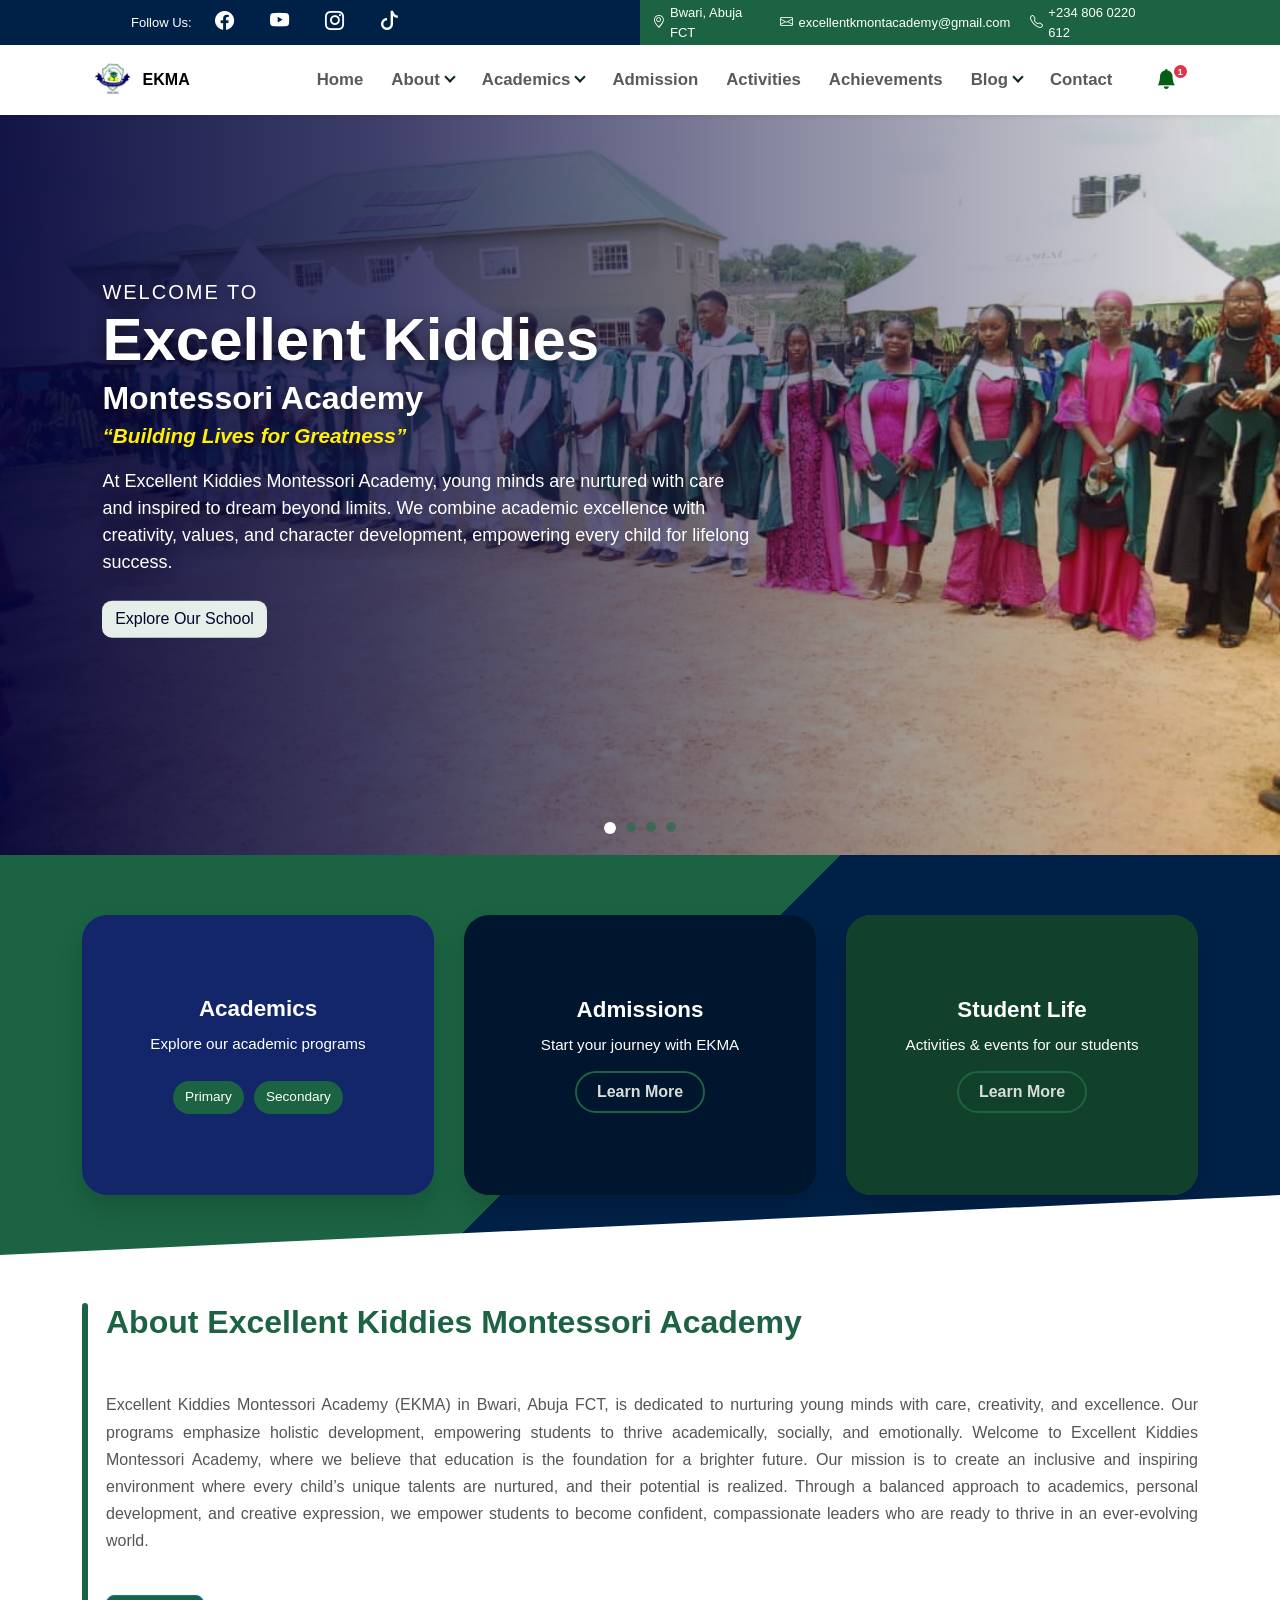
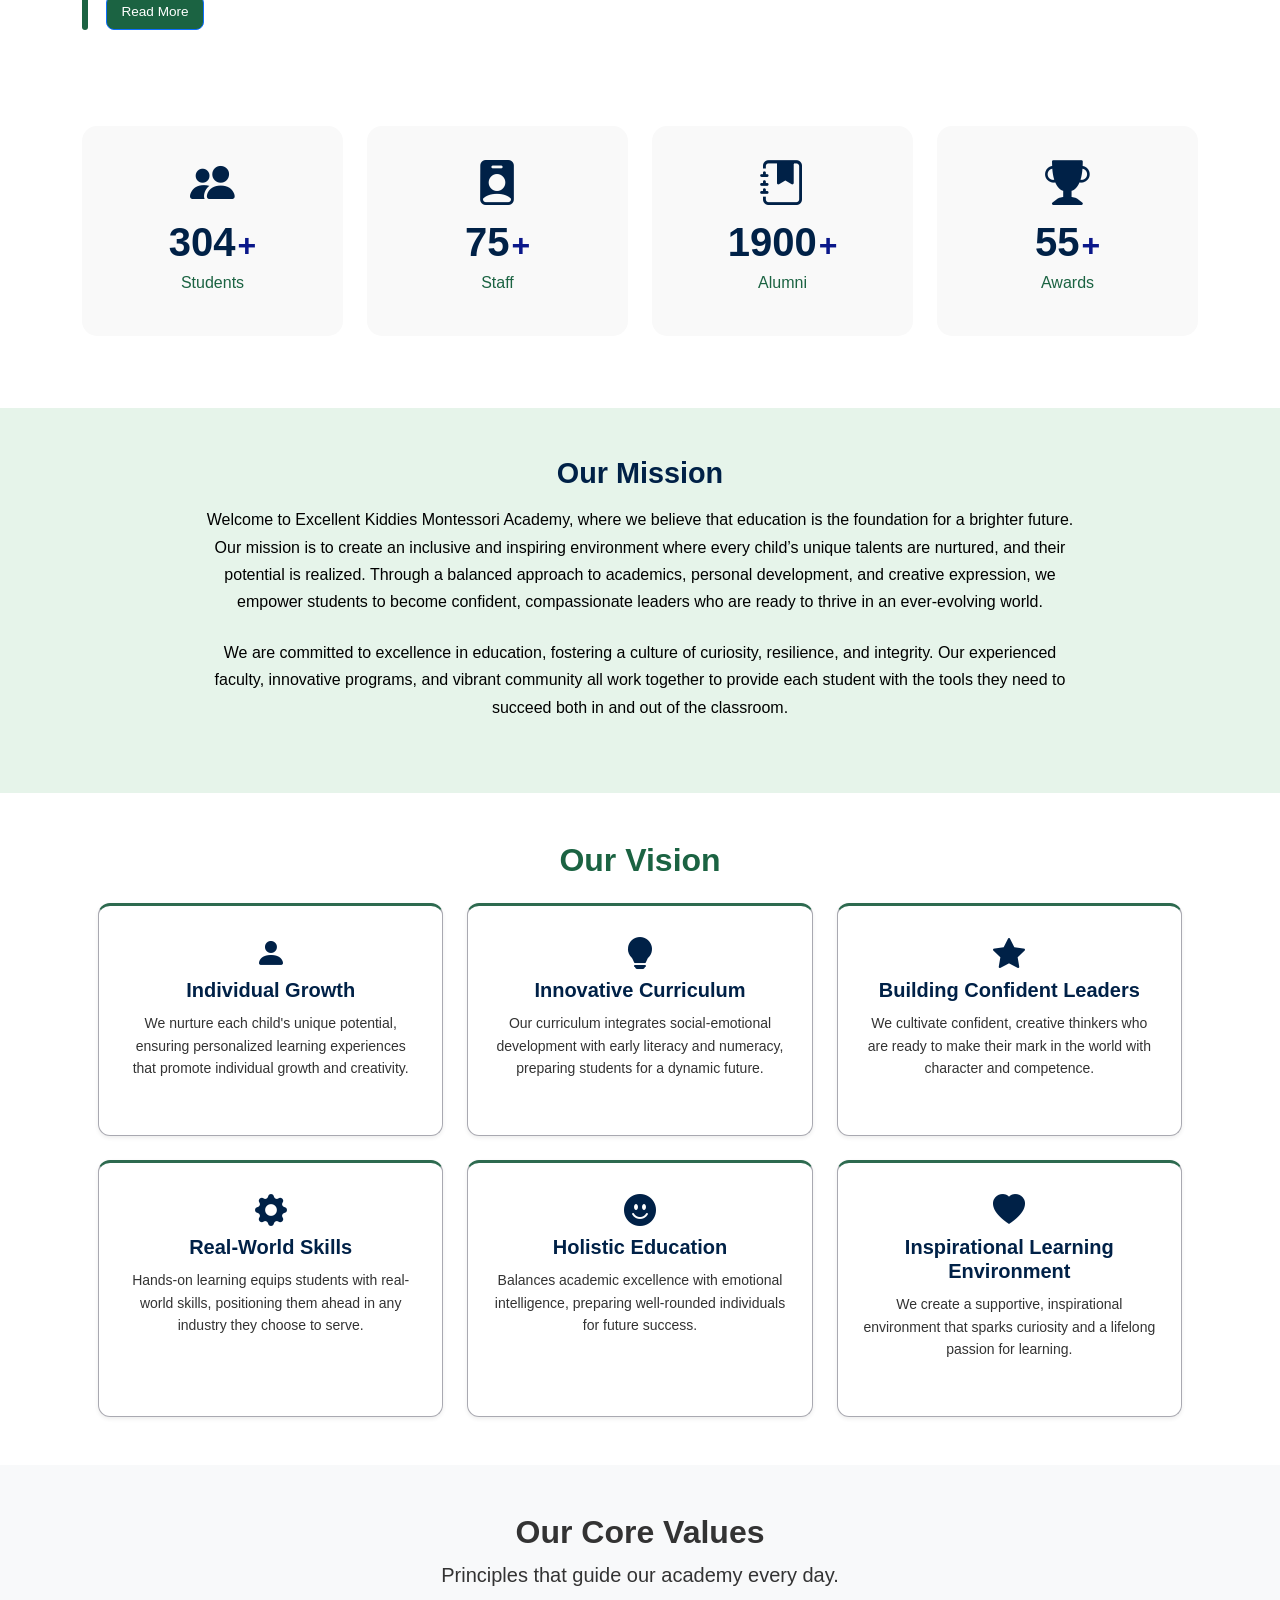
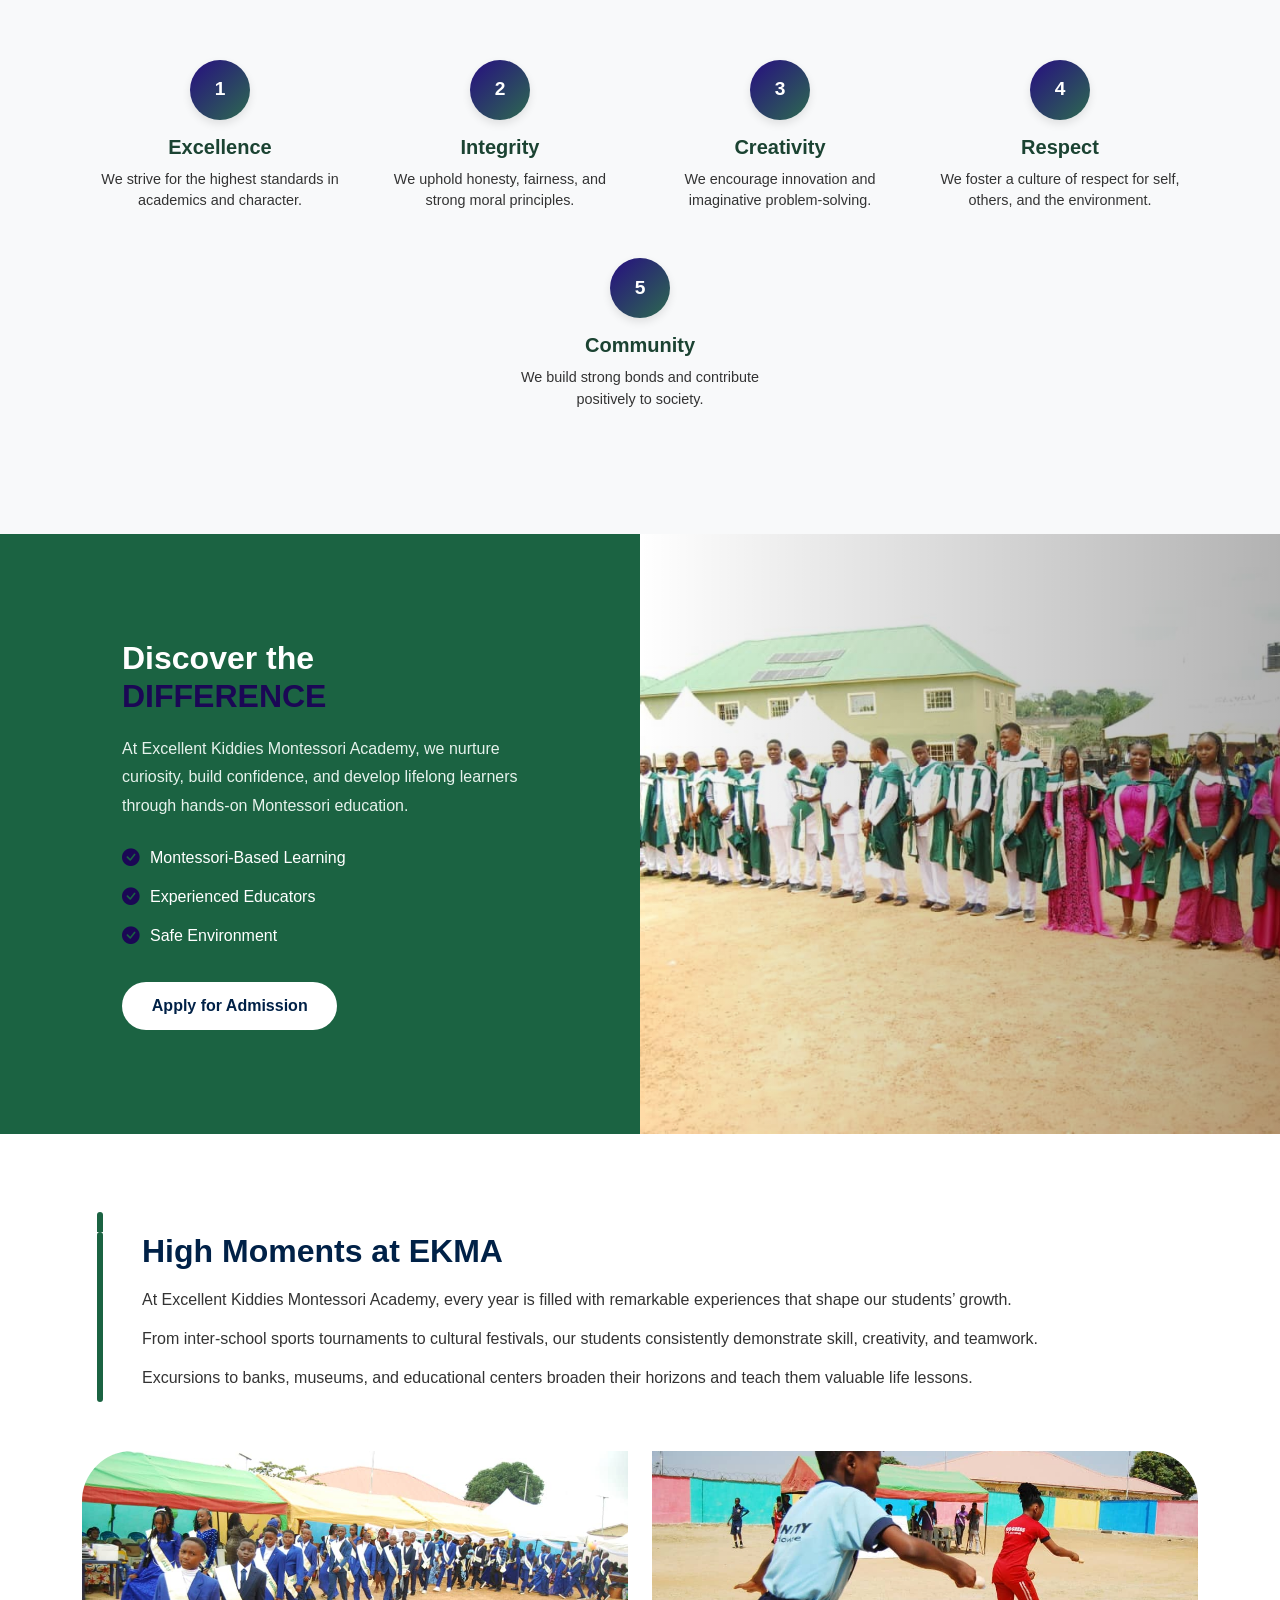
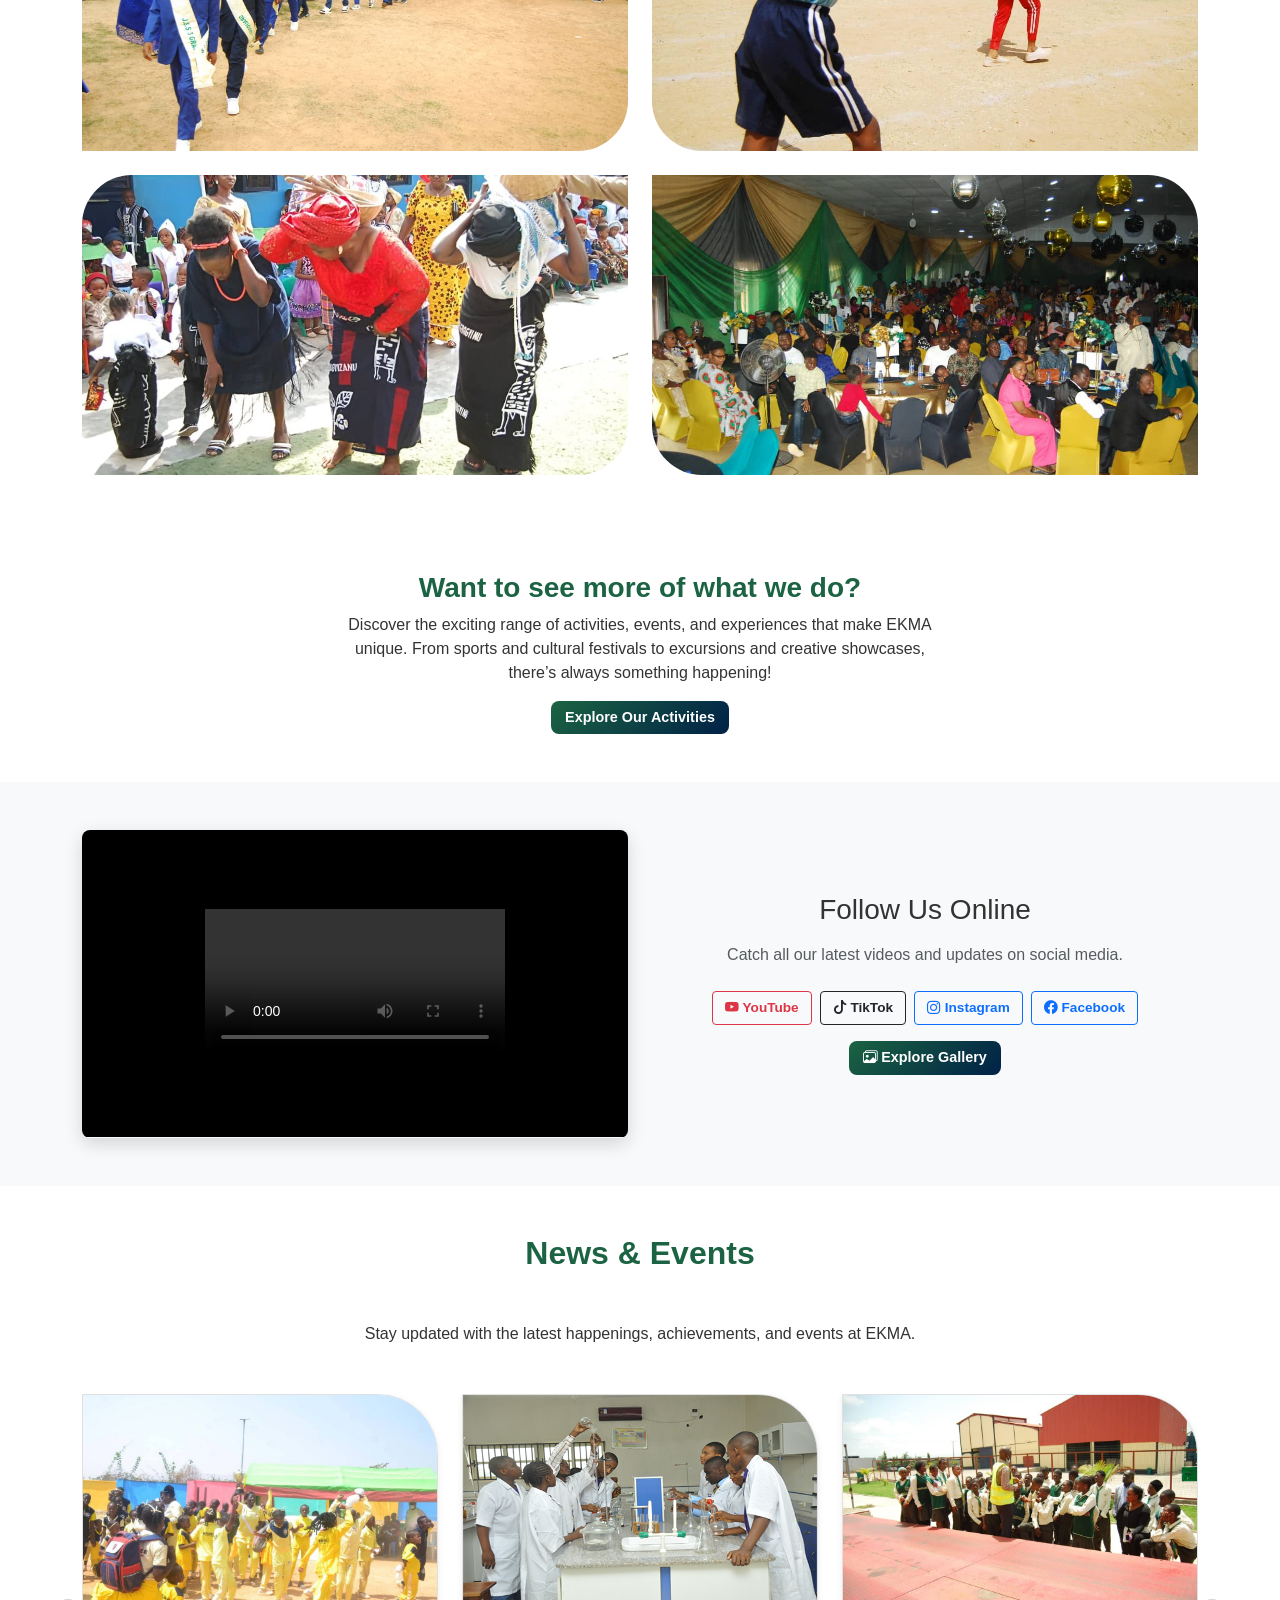
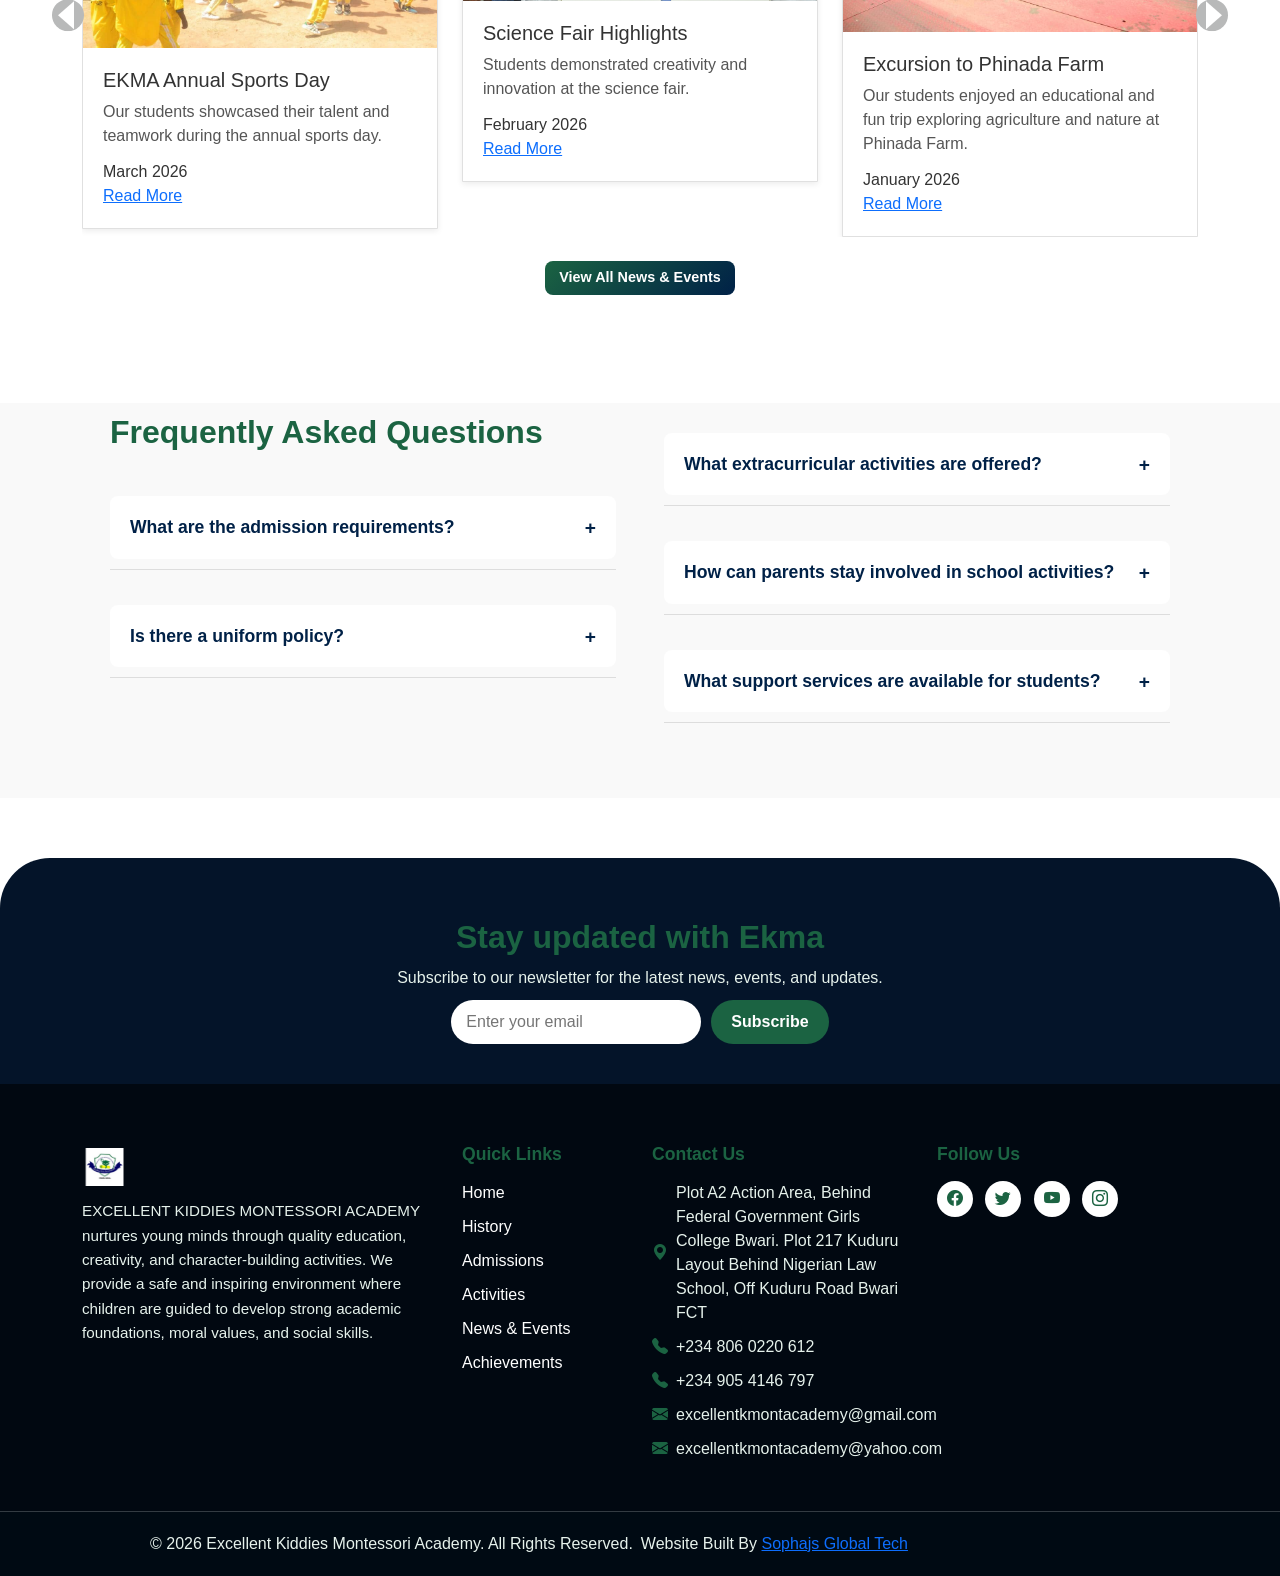
==== commit 3a337427: "save recent changes" ====
--- a/index.html
+++ b/index.html
@@ -16,7 +16,7 @@
 
 </head> 
 <body>
-
+  
 <!-- Announcement Modal -->
 <div class="modal fade" id="announcementModal" tabindex="-1" aria-labelledby="announcementModalLabel" aria-hidden="true">
   <div class="modal-dialog modal-dialog-centered modal-md"><!-- compact modal -->
@@ -30,23 +30,31 @@
 
       <!-- Body -->
       <div class="modal-body">
+
         <!-- Announcement List -->
         <ul class="list-group list-group-flush small mb-3">
           <li class="list-group-item">Admissions ongoing for 2026/2027 session</li>
-          <li class="list-group-item">Common Entrance update: Forms available</li>
-          <li class="list-group-item">Resumption date: 15th March 2026</li>
+          <li class="list-group-item">Common Entrance update: Forms available (Fee: ₦5,000)</li>
+          <li class="list-group-item">
+            <strong>Common Entrance dates:</strong>
+            <ul class="ms-3">
+              <li>1st date – Saturday, 6th June 2026</li>
+              <li>2nd date – Saturday, 4th July 2026</li>
+              <li>3rd date – Saturday, 8th August 2026</li>
+            </ul>
+          </li>
           <li class="list-group-item">Exam timetable release soon</li>
         </ul>
 
         <!-- Newsletter Section -->
         <div class="text-start mb-3 ms-2">
           <p class="fw-semibold mb-2">Full Newsletter Available</p>
-          <a href="ASSETS/NEWSPAPER 6th January 2026.pdf" 
+          <a href="ASSETS/EKMA NEWSLETTER 23 APRIL 2026.pdf" 
              class="btn btn-success btn-sm" 
              download>
             Download <i class="bi bi-download"></i>
           </a>
-          <a href="ASSETS/NEWSPAPER 6th January 2026.pdf" 
+          <a href="ASSETS/EKMA NEWSLETTER 23 APRIL 2026.pdf" 
              target="_blank" 
              class="btn btn-outline-primary btn-sm ms-2">
             View Online <i class="bi bi-eye"></i>
@@ -56,17 +64,32 @@
         <!-- Resources Section -->
         <div class="border-top pt-3 ms-2">
           <h6 class="fw-semibold mb-2">Other Resources</h6>
-          <div class="d-flex flex-wrap gap-2">
-            <a href="ASSETS/SchoolFeesBreakdown.pdf" class="btn btn-outline-secondary btn-sm" download>
-              School Fees Breakdown
-            </a>
-            <a href="ASSETS/ListOfBooks.pdf" class="btn btn-outline-secondary btn-sm" download>
-              List of Books
-            </a>
-            <a href="ASSETS/BusRoutingPrices.pdf" class="btn btn-outline-secondary btn-sm" download>
-              Bus Routing Prices
-            </a>
-          </div>
+          <ul class="list-unstyled ms-3">
+            <li class="mb-2">
+              <a href="ASSETS/EKMA FIRST INTAKE 2026.pdf" 
+                 class="btn btn-outline-secondary btn-sm" 
+                 download>
+                School Fees Breakdown <i class="bi bi-download"></i>
+              </a>
+              <a href="ASSETS/EKMA FIRST INTAKE 2026.pdf" 
+                 target="_blank" 
+                 class="btn btn-outline-primary btn-sm ms-2">
+                View Online <i class="bi bi-eye"></i>
+              </a>
+            </li>
+            <li>
+              <a href="ASSETS/EKMA THIRD TERM TRANSPORT BILL.pdf" 
+                 class="btn btn-outline-secondary btn-sm" 
+                 download>
+                Bus Routing Prices <i class="bi bi-download"></i>
+              </a>
+              <a href="ASSETS/EKMA THIRD TERM TRANSPORT BILL.pdf" 
+                 target="_blank" 
+                 class="btn btn-outline-primary btn-sm ms-2">
+                View Online <i class="bi bi-eye"></i>
+              </a>
+            </li>
+          </ul>
         </div>
       </div>
 
